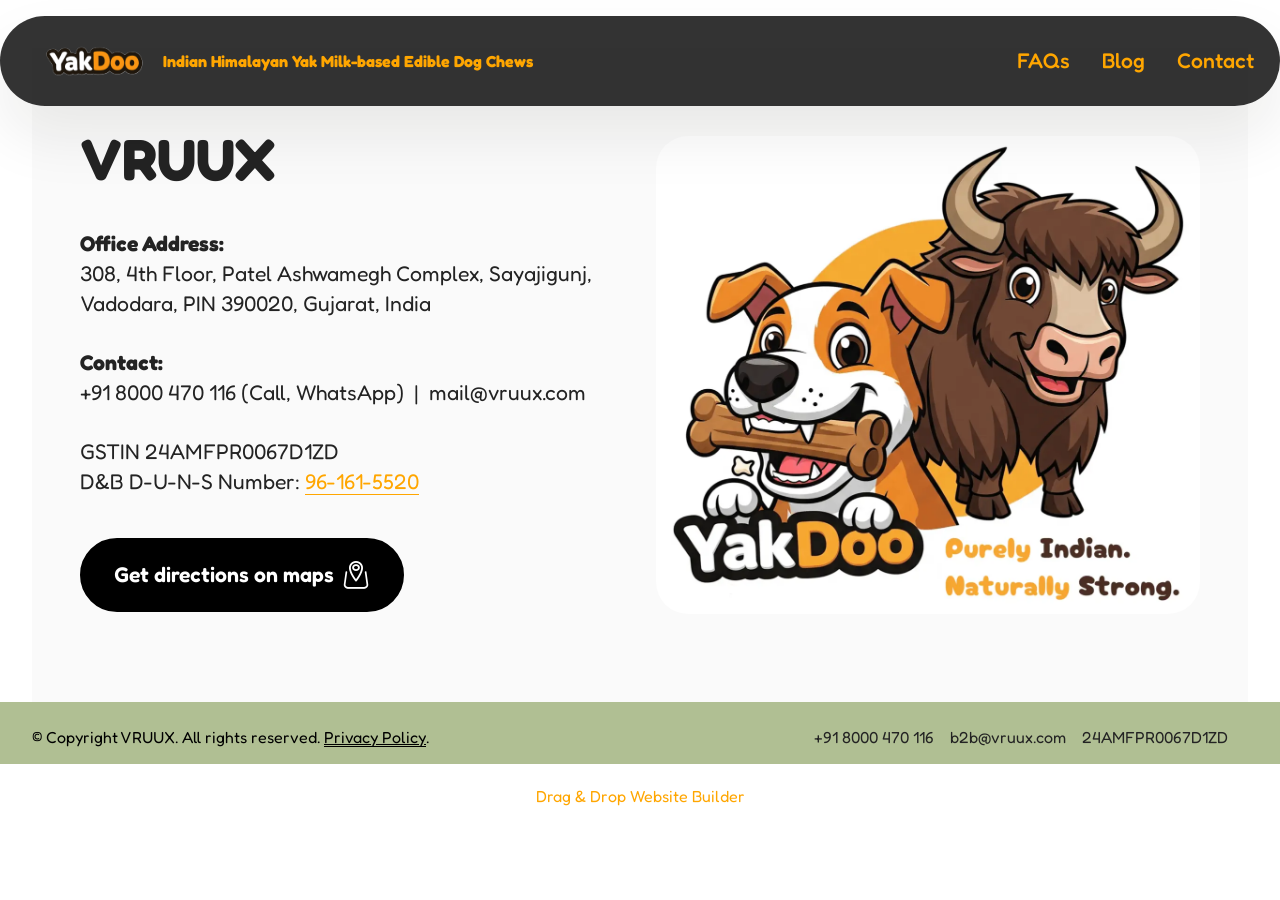
==== contact.html @ 53b38f17 "first run" ====
<!DOCTYPE html>
<html  >
<head>
  <!-- Site made with Mobirise Website Builder v6.2.0, https://mobirise.com -->
  <meta charset="UTF-8">
  <meta http-equiv="X-UA-Compatible" content="IE=edge">
  <meta name="generator" content="Mobirise v6.2.0, mobirise.com">
  <meta name="viewport" content="width=device-width, initial-scale=1, minimum-scale=1">
  <link rel="shortcut icon" href="assets/images/favicon.ico" type="image/x-icon">
  <meta name="description" content="YakDoo - Indian Himalayan Yak Milk Edible Dog Chew. You can reach us here.">
  
  
  <title>Contact</title>
  <link rel="stylesheet" href="assets/web/assets/mobirise-icons2/mobirise2.css">
  <link rel="stylesheet" href="assets/web/assets/mobirise-icons-bold/mobirise-icons-bold.css">
  <link rel="stylesheet" href="assets/bootstrap/css/bootstrap.min.css">
  <link rel="stylesheet" href="assets/animatecss/animate.css">
  <link rel="stylesheet" href="assets/dropdown/css/style.css">
  <link rel="stylesheet" href="assets/socicon/css/styles.css">
  <link rel="stylesheet" href="assets/theme/css/style.css">
  <link rel="preload" href="https://fonts.googleapis.com/css?family=Fredoka:300,400,500,600,700&display=swap" as="style" onload="this.onload=null;this.rel='stylesheet'">
  <noscript><link rel="stylesheet" href="https://fonts.googleapis.com/css?family=Fredoka:300,400,500,600,700&display=swap"></noscript>
  <link rel="preload" as="style" href="assets/mobirise/css/mbr-additional.css?v=1XRaK1"><link rel="stylesheet" href="assets/mobirise/css/mbr-additional.css?v=1XRaK1" type="text/css">

  
  
  
</head>
<body>

<!-- Analytics -->
<!-- Google tag (gtag.js) -->
<script async src="https://www.googletagmanager.com/gtag/js?id=G-D92G25M5GQ"></script>
<script>
  window.dataLayer = window.dataLayer || [];
  function gtag(){dataLayer.push(arguments);}
  gtag('js', new Date());

  gtag('config', 'G-D92G25M5GQ');
</script>
<!-- /Analytics -->


  
  <section data-bs-version="5.1" class="menu menu1 cid-tJGsCG1vVL" once="menu" id="menu01-1">
	

	<nav class="navbar navbar-dropdown navbar-fixed-top navbar-expand-lg">
		<div class="container">
			<div class="navbar-brand">
				<span class="navbar-logo">
					<a href="index.html">
						<img src="assets/images/yakdoo-logo-128x39.png" alt="YakDoo - Indian Himalayan Yak Milk Edible Dog Chew" style="height: 2rem;">
					</a>
				</span>
				<span class="navbar-caption-wrap"><a class="navbar-caption text-primary display-7" href="index.html">Indian Himalayan Yak Milk-based Edible Dog Chews</a></span>
			</div>
			<button class="navbar-toggler" type="button" data-toggle="collapse" data-bs-toggle="collapse" data-target="#navbarSupportedContent" data-bs-target="#navbarSupportedContent" aria-controls="navbarNavAltMarkup" aria-expanded="false" aria-label="Toggle navigation">
				<div class="hamburger">
					<span></span>
					<span></span>
					<span></span>
					<span></span>
				</div>
			</button>
			<div class="collapse navbar-collapse" id="navbarSupportedContent">
				<ul class="navbar-nav nav-dropdown nav-right" data-app-modern-menu="true"><li class="nav-item">
						<a class="nav-link link text-primary display-4" href="faqs.html" aria-expanded="false">FAQs</a>
					</li><li class="nav-item"><a class="nav-link link text-primary display-4" href="blog.html">Blog</a></li>
					<li class="nav-item">
						<a class="nav-link link text-primary display-4" href="contact.html">Contact</a>
					</li></ul>
				
				
			</div>
		</div>
	</nav>
</section>

<section data-bs-version="5.1" class="features16 cid-uQ0hEfsMM6" id="features16-f">

    

    
    
    <div class="container">
        <div class="content-wrapper">
            <div class="row align-items-center">
                <div class="col-12 col-lg">
                    <div class="text-wrapper">
                        <h6 class="card-title mbr-fonts-style display-1">
                            <strong>VRUUX</strong></h6>
                        <p class="mbr-text mbr-fonts-style mb-4 display-4"><br><strong>Office Address:<br></strong>308, 4th Floor, Patel Ashwamegh Complex, Sayajigunj, Vadodara, PIN 390020, Gujarat, India<br><br><strong>Contact:
<br></strong>+91 8000 470 116 (Call, WhatsApp)&nbsp; |&nbsp;&nbsp;mail@vruux.com
<br>
<br>GSTIN 24AMFPR0067D1ZD
<br>D&amp;B D-U-N-S Number: <a href="https://www.dnb.com/business-directory/company-profiles.vruux.708be72aa26df80889fc7a4b5e134d3c.html" class="text-primary" target="_blank">96-161-5520</a><br></p>
                        <div class="mbr-section-btn mt-3"><a class="btn btn-success display-4" href="https://maps.app.goo.gl/RHyW1dcGoxNag8857" target="_blank"><span class="mbrib-map-pin mbr-iconfont mbr-iconfont-btn"></span>Get directions on maps</a></div>
                    </div>
                </div>
                <div class="col-12 col-lg-6">
                    <div class="image-wrapper">
                        <img src="assets/images/yakdoo-logo-v1120-20copy-1160x1019.webp" alt="YakDoo">
                    </div>
                </div>
            </div>
        </div>
    </div>
</section>

<section data-bs-version="5.1" class="footer2 cid-uQ0c74AdxX" once="footers" id="footer02-d">
    

    
    

    <div class="container">
        <div class="row">
            <div class="col-12 col-lg-6 center mt-2 mb-3">
                <p class="mbr-fonts-style copyright mb-0 display-7">© Copyright VRUUX. All rights reserved. <a href="privacypolicy.html" class="text-success"><u>Privacy Policy</u></a>.<br></p>
            </div>
            <div class="col-12 col-lg-6 center">
                <div class="row-links mt-2 mb-3">
                    <ul class="row-links-soc">
                        
                        
                        
                        
                    <li class="row-links-soc-item mbr-fonts-style display-7"><p>+91 8000 470 116&nbsp; &nbsp; b2b@vruux.com&nbsp; &nbsp; 24AMFPR0067D1ZD&nbsp;</p></li></ul>
                </div>
            </div>
        </div>
    </div>
</section><section class="display-7" style="padding: 0;align-items: center;justify-content: center;flex-wrap: wrap;    align-content: center;display: flex;position: relative;height: 4rem;"><a href="https://mobiri.se/4076227" style="flex: 1 1;height: 4rem;position: absolute;width: 100%;z-index: 1;"><img alt="" style="height: 4rem;" src="[data-uri]"></a><p style="margin: 0;text-align: center;" class="display-7">&#8204;</p><a style="z-index:1" href="https://mobirise.com/drag-drop-website-builder.html">Drag & Drop Website Builder</a></section><script src="assets/bootstrap/js/bootstrap.bundle.min.js"></script>  <script src="assets/smoothscroll/smooth-scroll.js"></script>  <script src="assets/ytplayer/index.js"></script>  <script src="assets/dropdown/js/navbar-dropdown.js"></script>  <script src="assets/theme/js/script.js"></script>  
  
  
 <div id="scrollToTop" class="scrollToTop mbr-arrow-up"><a style="text-align: center;"><i class="mbr-arrow-up-icon mbr-arrow-up-icon-cm cm-icon cm-icon-smallarrow-up"></i></a></div>
    <input name="animation" type="hidden">
  </body>
</html>
---- assets/web/assets/mobirise-icons2/mobirise2.css ----
@font-face {
  font-family: 'Moririse2';
  font-display: swap;
  src:  url('mobirise2.eot?f2bix4');
  src:  url('mobirise2.eot?f2bix4#iefix') format('embedded-opentype'),
    url('mobirise2.woff2?f2bix4') format('woff2'),
    url('mobirise2.woff?f2bix4') format('woff'),
    url('mobirise2.ttf?f2bix4') format('truetype'),
    url('mobirise2.svg?f2bix4#mobirise2') format('svg');
  font-weight: normal;
  font-style: normal;
}

[class^="mobi-"], [class*=" mobi-"] {
  /* use !important to prevent issues with browser extensions that change fonts */
  font-family: 'Moririse2' !important;
  speak: none;
  font-style: normal;
  font-weight: normal;
  font-variant: normal;
  text-transform: none;
  line-height: 1;

  /* Better Font Rendering =========== */
  -webkit-font-smoothing: antialiased;
  -moz-osx-font-smoothing: grayscale;
}

.mobi-mbri-add-submenu:before {
  content: "\e900";
}
.mobi-mbri-alert:before {
  content: "\e901";
}
.mobi-mbri-align-center:before {
  content: "\e902";
}
.mobi-mbri-align-justify:before {
  content: "\e903";
}
.mobi-mbri-align-left:before {
  content: "\e904";
}
.mobi-mbri-align-right:before {
  content: "\e905";
}
.mobi-mbri-android:before {
  content: "\e906";
}
.mobi-mbri-apple:before {
  content: "\e907";
}
.mobi-mbri-arrow-down:before {
  content: "\e908";
}
.mobi-mbri-arrow-next:before {
  content: "\e909";
}
.mobi-mbri-arrow-prev:before {
  content: "\e90a";
}
.mobi-mbri-arrow-up:before {
  content: "\e90b";
}
.mobi-mbri-bold:before {
  content: "\e90c";
}
.mobi-mbri-bookmark:before {
  content: "\e90d";
}
.mobi-mbri-bootstrap:before {
  content: "\e90e";
}
.mobi-mbri-briefcase:before {
  content: "\e90f";
}
.mobi-mbri-browse:before {
  content: "\e910";
}
.mobi-mbri-bulleted-list:before {
  content: "\e911";
}
.mobi-mbri-calendar:before {
  content: "\e912";
}
.mobi-mbri-camera:before {
  content: "\e913";
}
.mobi-mbri-cart-add:before {
  content: "\e914";
}
.mobi-mbri-cart-full:before {
  content: "\e915";
}
.mobi-mbri-cash:before {
  content: "\e916";
}
.mobi-mbri-change-style:before {
  content: "\e917";
}
.mobi-mbri-chat:before {
  content: "\e918";
}
.mobi-mbri-clock:before {
  content: "\e919";
}
.mobi-mbri-close:before {
  content: "\e91a";
}
.mobi-mbri-cloud:before {
  content: "\e91b";
}
.mobi-mbri-code:before {
  content: "\e91c";
}
.mobi-mbri-contact-form:before {
  content: "\e91d";
}
.mobi-mbri-credit-card:before {
  content: "\e91e";
}
.mobi-mbri-cursor-click:before {
  content: "\e91f";
}
.mobi-mbri-cust-feedback:before {
  content: "\e920";
}
.mobi-mbri-database:before {
  content: "\e921";
}
.mobi-mbri-delivery:before {
  content: "\e922";
}
.mobi-mbri-desktop:before {
  content: "\e923";
}
.mobi-mbri-devices:before {
  content: "\e924";
}
.mobi-mbri-down:before {
  content: "\e925";
}
.mobi-mbri-download-2:before {
  content: "\e926";
}
.mobi-mbri-download:before {
  content: "\e927";
}
.mobi-mbri-drag-n-drop-2:before {
  content: "\e928";
}
.mobi-mbri-drag-n-drop:before {
  content: "\e929";
}
.mobi-mbri-edit-2:before {
  content: "\e92a";
}
.mobi-mbri-edit:before {
  content: "\e92b";
}
.mobi-mbri-error:before {
  content: "\e92c";
}
.mobi-mbri-extension:before {
  content: "\e92d";
}
.mobi-mbri-features:before {
  content: "\e92e";
}
.mobi-mbri-file:before {
  content: "\e92f";
}
.mobi-mbri-flag:before {
  content: "\e930";
}
.mobi-mbri-folder:before {
  content: "\e931";
}
.mobi-mbri-gift:before {
  content: "\e932";
}
.mobi-mbri-github:before {
  content: "\e933";
}
.mobi-mbri-globe-2:before {
  content: "\e934";
}
.mobi-mbri-globe:before {
  content: "\e935";
}
.mobi-mbri-growing-chart:before {
  content: "\e936";
}
.mobi-mbri-hearth:before {
  content: "\e937";
}
.mobi-mbri-help:before {
  content: "\e938";
}
.mobi-mbri-home:before {
  content: "\e939";
}
.mobi-mbri-hot-cup:before {
  content: "\e93a";
}
.mobi-mbri-idea:before {
  content: "\e93b";
}
.mobi-mbri-image-gallery:before {
  content: "\e93c";
}
.mobi-mbri-image-slider:before {
  content: "\e93d";
}
.mobi-mbri-info:before {
  content: "\e93e";
}
.mobi-mbri-italic:before {
  content: "\e93f";
}
.mobi-mbri-key:before {
  content: "\e940";
}
.mobi-mbri-laptop:before {
  content: "\e941";
}
.mobi-mbri-layers:before {
  content: "\e942";
}
.mobi-mbri-left-right:before {
  content: "\e943";
}
.mobi-mbri-left:before {
  content: "\e944";
}
.mobi-mbri-letter:before {
  content: "\e945";
}
.mobi-mbri-like:before {
  content: "\e946";
}
.mobi-mbri-link:before {
  content: "\e947";
}
.mobi-mbri-lock:before {
  content: "\e948";
}
.mobi-mbri-login:before {
  content: "\e949";
}
.mobi-mbri-logout:before {
  content: "\e94a";
}
.mobi-mbri-magic-stick:before {
  content: "\e94b";
}
.mobi-mbri-map-pin:before {
  content: "\e94c";
}
.mobi-mbri-menu:before {
  content: "\e94d";
}
.mobi-mbri-mobile-2:before {
  content: "\e94e";
}
.mobi-mbri-mobile-horizontal:before {
  content: "\e94f";
}
.mobi-mbri-mobile:before {
  content: "\e950";
}
.mobi-mbri-mobirise:before {
  content: "\e951";
}
.mobi-mbri-more-horizontal:before {
  content: "\e952";
}
.mobi-mbri-more-vertical:before {
  content: "\e953";
}
.mobi-mbri-music:before {
  content: "\e954";
}
.mobi-mbri-new-file:before {
  content: "\e955";
}
.mobi-mbri-numbered-list:before {
  content: "\e956";
}
.mobi-mbri-opened-folder:before {
  content: "\e957";
}
.mobi-mbri-pages:before {
  content: "\e958";
}
.mobi-mbri-paper-plane:before {
  content: "\e959";
}
.mobi-mbri-paperclip:before {
  content: "\e95a";
}
.mobi-mbri-phone:before {
  content: "\e95b";
}
.mobi-mbri-photo:before {
  content: "\e95c";
}
.mobi-mbri-photos:before {
  content: "\e95d";
}
.mobi-mbri-pin:before {
  content: "\e95e";
}
.mobi-mbri-play:before {
  content: "\e95f";
}
.mobi-mbri-plus:before {
  content: "\e960";
}
.mobi-mbri-preview:before {
  content: "\e961";
}
.mobi-mbri-print:before {
  content: "\e962";
}
.mobi-mbri-protect:before {
  content: "\e963";
}
.mobi-mbri-question:before {
  content: "\e964";
}
.mobi-mbri-quote-left:before {
  content: "\e965";
}
.mobi-mbri-quote-right:before {
  content: "\e966";
}
.mobi-mbri-redo:before {
  content: "\e967";
}
.mobi-mbri-refresh:before {
  content: "\e968";
}
.mobi-mbri-responsive-2:before {
  content: "\e969";
}
.mobi-mbri-responsive:before {
  content: "\e96a";
}
.mobi-mbri-right:before {
  content: "\e96b";
}
.mobi-mbri-rocket:before {
  content: "\e96c";
}
.mobi-mbri-sad-face:before {
  content: "\e96d";
}
.mobi-mbri-sale:before {
  content: "\e96e";
}
.mobi-mbri-save:before {
  content: "\e96f";
}
.mobi-mbri-search:before {
  content: "\e970";
}
.mobi-mbri-setting-2:before {
  content: "\e971";
}
.mobi-mbri-setting-3:before {
  content: "\e972";
}
.mobi-mbri-setting:before {
  content: "\e973";
}
.mobi-mbri-share:before {
  content: "\e974";
}
.mobi-mbri-shopping-bag:before {
  content: "\e975";
}
.mobi-mbri-shopping-basket:before {
  content: "\e976";
}
.mobi-mbri-shopping-cart:before {
  content: "\e977";
}
.mobi-mbri-sites:before {
  content: "\e978";
}
.mobi-mbri-smile-face:before {
  content: "\e979";
}
.mobi-mbri-speed:before {
  content: "\e97a";
}
.mobi-mbri-star:before {
  content: "\e97b";
}
.mobi-mbri-success:before {
  content: "\e97c";
}
.mobi-mbri-sun:before {
  content: "\e97d";
}
.mobi-mbri-sun2:before {
  content: "\e97e";
}
.mobi-mbri-tablet-vertical:before {
  content: "\e97f";
}
.mobi-mbri-tablet:before {
  content: "\e980";
}
.mobi-mbri-target:before {
  content: "\e981";
}
.mobi-mbri-timer:before {
  content: "\e982";
}
.mobi-mbri-to-ftp:before {
  content: "\e983";
}
.mobi-mbri-to-local-drive:before {
  content: "\e984";
}
.mobi-mbri-touch-swipe:before {
  content: "\e985";
}
.mobi-mbri-touch:before {
  content: "\e986";
}
.mobi-mbri-trash:before {
  content: "\e987";
}
.mobi-mbri-underline:before {
  content: "\e988";
}
.mobi-mbri-undo:before {
  content: "\e989";
}
.mobi-mbri-unlink:before {
  content: "\e98a";
}
.mobi-mbri-unlock:before {
  content: "\e98b";
}
.mobi-mbri-up-down:before {
  content: "\e98c";
}
.mobi-mbri-up:before {
  content: "\e98d";
}
.mobi-mbri-update:before {
  content: "\e98e";
}
.mobi-mbri-upload-2:before {
  content: "\e98f";
}
.mobi-mbri-upload:before {
  content: "\e990";
}
.mobi-mbri-user-2:before {
  content: "\e991";
}
.mobi-mbri-user:before {
  content: "\e992";
}
.mobi-mbri-users:before {
  content: "\e993";
}
.mobi-mbri-video-play:before {
  content: "\e994";
}
.mobi-mbri-video:before {
  content: "\e995";
}
.mobi-mbri-watch:before {
  content: "\e996";
}
.mobi-mbri-website-theme-2:before {
  content: "\e997";
}
.mobi-mbri-website-theme:before {
  content: "\e998";
}
.mobi-mbri-wifi:before {
  content: "\e999";
}
.mobi-mbri-windows:before {
  content: "\e99a";
}
.mobi-mbri-zoom-in:before {
  content: "\e99b";
}
.mobi-mbri-zoom-out:before {
  content: "\e99c";
}
---- assets/web/assets/mobirise-icons-bold/mobirise-icons-bold.css ----
@font-face {
  font-family: 'mobirise-icons-bold';
  font-display: swap;
  src:  url('mobirise-icons-bold.eot?m1l4yr');
  src:  url('mobirise-icons-bold.eot?m1l4yr#iefix') format('embedded-opentype'),
    url('mobirise-icons-bold.woff2?m1l4yr') format('woff2'),
    url('mobirise-icons-bold.woff?m1l4yr') format('woff'),
    url('mobirise-icons-bold.ttf?m1l4yr') format('truetype'),
    url('mobirise-icons-bold.svg?m1l4yr#mobirise-icons-bold') format('svg');
  font-weight: normal;
  font-style: normal;
}

[class^="mbrib-"], [class*="mbrib-"] {
  /* use !important to prevent issues with browser extensions that change fonts */
  font-family: 'mobirise-icons-bold' !important;
  speak: none;
  font-style: normal;
  font-weight: normal;
  font-variant: normal;
  text-transform: none;
  line-height: 1;

  /* Better Font Rendering =========== */
  -webkit-font-smoothing: antialiased;
  -moz-osx-font-smoothing: grayscale;
}

.mbrib-add-submenu:before {
  content: "\e900";
}
.mbrib-alert:before {
  content: "\e901";
}
.mbrib-align-center:before {
  content: "\e902";
}
.mbrib-align-justify:before {
  content: "\e903";
}
.mbrib-align-left:before {
  content: "\e904";
}
.mbrib-align-right:before {
  content: "\e905";
}
.mbrib-android:before {
  content: "\e906";
}
.mbrib-apple:before {
  content: "\e907";
}
.mbrib-arrow-down:before {
  content: "\e908";
}
.mbrib-arrow-next:before {
  content: "\e909";
}
.mbrib-arrow-prev:before {
  content: "\e90a";
}
.mbrib-arrow-up:before {
  content: "\e90b";
}
.mbrib-bold:before {
  content: "\e90c";
}
.mbrib-bookmark:before {
  content: "\e90d";
}
.mbrib-bootstrap:before {
  content: "\e90e";
}
.mbrib-briefcase:before {
  content: "\e90f";
}
.mbrib-browse:before {
  content: "\e910";
}
.mbrib-bulleted-list:before {
  content: "\e911";
}
.mbrib-calendar:before {
  content: "\e912";
}
.mbrib-camera:before {
  content: "\e913";
}
.mbrib-cart-add:before {
  content: "\e914";
}
.mbrib-cart-full:before {
  content: "\e915";
}
.mbrib-cash:before {
  content: "\e916";
}
.mbrib-change-style:before {
  content: "\e917";
}
.mbrib-chat:before {
  content: "\e918";
}
.mbrib-clock:before {
  content: "\e919";
}
.mbrib-close:before {
  content: "\e91a";
}
.mbrib-cloud:before {
  content: "\e91b";
}
.mbrib-code:before {
  content: "\e91c";
}
.mbrib-contact-form:before {
  content: "\e91d";
}
.mbrib-credit-card:before {
  content: "\e91e";
}
.mbrib-cursor-click:before {
  content: "\e91f";
}
.mbrib-cust-feedback:before {
  content: "\e920";
}
.mbrib-database:before {
  content: "\e921";
}
.mbrib-delivery:before {
  content: "\e922";
}
.mbrib-desktop:before {
  content: "\e923";
}
.mbrib-devices:before {
  content: "\e924";
}
.mbrib-down:before {
  content: "\e925";
}
.mbrib-download:before {
  content: "\e926";
}
.mbrib-drag-n-drop:before {
  content: "\e927";
}
.mbrib-drag-n-drop2:before {
  content: "\e928";
}
.mbrib-edit:before {
  content: "\e929";
}
.mbrib-edit2:before {
  content: "\e92a";
}
.mbrib-error:before {
  content: "\e92b";
}
.mbrib-extension:before {
  content: "\e92c";
}
.mbrib-features:before {
  content: "\e92d";
}
.mbrib-file:before {
  content: "\e92e";
}
.mbrib-flag:before {
  content: "\e92f";
}
.mbrib-folder:before {
  content: "\e930";
}
.mbrib-gift:before {
  content: "\e931";
}
.mbrib-github:before {
  content: "\e932";
}
.mbrib-globe-2:before {
  content: "\e933";
}
.mbrib-globe:before {
  content: "\e934";
}
.mbrib-growing-chart:before {
  content: "\e935";
}
.mbrib-hearth:before {
  content: "\e936";
}
.mbrib-help:before {
  content: "\e937";
}
.mbrib-home:before {
  content: "\e938";
}
.mbrib-hot-cup:before {
  content: "\e939";
}
.mbrib-idea:before {
  content: "\e93a";
}
.mbrib-image-gallery:before {
  content: "\e93b";
}
.mbrib-image-slider:before {
  content: "\e93c";
}
.mbrib-info:before {
  content: "\e93d";
}
.mbrib-italic:before {
  content: "\e93e";
}
.mbrib-key:before {
  content: "\e93f";
}
.mbrib-laptop:before {
  content: "\e940";
}
.mbrib-layers:before {
  content: "\e941";
}
.mbrib-left-right:before {
  content: "\e942";
}
.mbrib-left:before {
  content: "\e943";
}
.mbrib-letter:before {
  content: "\e944";
}
.mbrib-like:before {
  content: "\e945";
}
.mbrib-link:before {
  content: "\e946";
}
.mbrib-lock:before {
  content: "\e947";
}
.mbrib-login:before {
  content: "\e948";
}
.mbrib-logout:before {
  content: "\e949";
}
.mbrib-magic-stick:before {
  content: "\e94a";
}
.mbrib-map-pin:before {
  content: "\e94b";
}
.mbrib-menu:before {
  content: "\e94c";
}
.mbrib-mobile:before {
  content: "\e94d";
}
.mbrib-mobile2:before {
  content: "\e94e";
}
.mbrib-mobirise:before {
  content: "\e94f";
}
.mbrib-more-horizontal:before {
  content: "\e950";
}
.mbrib-more-vertical:before {
  content: "\e951";
}
.mbrib-music:before {
  content: "\e952";
}
.mbrib-new-file:before {
  content: "\e953";
}
.mbrib-numbered-list:before {
  content: "\e954";
}
.mbrib-opened-folder:before {
  content: "\e955";
}
.mbrib-pages:before {
  content: "\e956";
}
.mbrib-paper-plane:before {
  content: "\e957";
}
.mbrib-paperclip:before {
  content: "\e958";
}
.mbrib-photo:before {
  content: "\e959";
}
.mbrib-photos:before {
  content: "\e95a";
}
.mbrib-pin:before {
  content: "\e95b";
}
.mbrib-play:before {
  content: "\e95c";
}
.mbrib-plus:before {
  content: "\e95d";
}
.mbrib-preview:before {
  content: "\e95e";
}
.mbrib-print:before {
  content: "\e95f";
}
.mbrib-protect:before {
  content: "\e960";
}
.mbrib-question:before {
  content: "\e961";
}
.mbrib-quote-left:before {
  content: "\e962";
}
.mbrib-quote-right:before {
  content: "\e963";
}
.mbrib-redo:before {
  content: "\e964";
}
.mbrib-refresh:before {
  content: "\e965";
}
.mbrib-responsive:before {
  content: "\e966";
}
.mbrib-right:before {
  content: "\e967";
}
.mbrib-rocket:before {
  content: "\e968";
}
.mbrib-sad-face:before {
  content: "\e969";
}
.mbrib-sale:before {
  content: "\e96a";
}
.mbrib-save:before {
  content: "\e96b";
}
.mbrib-search:before {
  content: "\e96c";
}
.mbrib-setting:before {
  content: "\e96d";
}
.mbrib-setting2:before {
  content: "\e96e";
}
.mbrib-setting3:before {
  content: "\e96f";
}
.mbrib-share:before {
  content: "\e970";
}
.mbrib-shopping-bag:before {
  content: "\e971";
}
.mbrib-shopping-basket:before {
  content: "\e972";
}
.mbrib-shopping-cart:before {
  content: "\e973";
}
.mbrib-sites:before {
  content: "\e974";
}
.mbrib-smile-face:before {
  content: "\e975";
}
.mbrib-speed:before {
  content: "\e976";
}
.mbrib-star:before {
  content: "\e977";
}
.mbrib-success:before {
  content: "\e978";
}
.mbrib-sun:before {
  content: "\e979";
}
.mbrib-sun2:before {
  content: "\e97a";
}
.mbrib-tablet-vertical:before {
  content: "\e97b";
}
.mbrib-tablet:before {
  content: "\e97c";
}
.mbrib-target:before {
  content: "\e97d";
}
.mbrib-timer:before {
  content: "\e97e";
}
.mbrib-to-ftp:before {
  content: "\e97f";
}
.mbrib-to-local-drive:before {
  content: "\e980";
}
.mbrib-touch-swipe:before {
  content: "\e981";
}
.mbrib-touch:before {
  content: "\e982";
}
.mbrib-trash:before {
  content: "\e983";
}
.mbrib-underline:before {
  content: "\e984";
}
.mbrib-undo:before {
  content: "\e985";
}
.mbrib-unlink:before {
  content: "\e986";
}
.mbrib-unlock:before {
  content: "\e987";
}
.mbrib-up-down:before {
  content: "\e988";
}
.mbrib-up:before {
  content: "\e989";
}
.mbrib-update:before {
  content: "\e98a";
}
.mbrib-upload:before {
  content: "\e98b";
}
.mbrib-user:before {
  content: "\e98c";
}
.mbrib-user2:before {
  content: "\e98d";
}
.mbrib-users:before {
  content: "\e98e";
}
.mbrib-video-play:before {
  content: "\e98f";
}
.mbrib-video:before {
  content: "\e990";
}
.mbrib-watch:before {
  content: "\e991";
}
.mbrib-website-theme:before {
  content: "\e992";
}
.mbrib-wifi:before {
  content: "\e993";
}
.mbrib-windows:before {
  content: "\e994";
}
.mbrib-zoom-out:before {
  content: "\e995";
}
---- assets/dropdown/css/style.css ----
.navbar-dropdown {
  left: 0;
  padding: 0;
  position: absolute;
  right: 0;
  top: 0;
  transition: all 0.45s ease;
  z-index: 1030;
  background: #282828; }
  .navbar-dropdown .navbar-logo {
    margin-right: 0.8rem;
    transition: margin 0.3s ease-in-out;
    vertical-align: middle; }
    .navbar-dropdown .navbar-logo img {
      height: 3.125rem;
      transition: all 0.3s ease-in-out; }
    .navbar-dropdown .navbar-logo.mbr-iconfont {
      font-size: 3.125rem;
      line-height: 3.125rem; }
  .navbar-dropdown .navbar-caption {
    font-weight: 700;
    white-space: normal;
    vertical-align: -4px;
    line-height: 3.125rem !important; }
    .navbar-dropdown .navbar-caption, .navbar-dropdown .navbar-caption:hover {
      color: inherit;
      text-decoration: none; }
  .navbar-dropdown .mbr-iconfont + .navbar-caption {
    vertical-align: -1px; }
  .navbar-dropdown.navbar-fixed-top {
    position: fixed; }
  .navbar-dropdown .navbar-brand span {
    vertical-align: -4px; }
  .navbar-dropdown.bg-color.transparent {
    background: none; }
  .navbar-dropdown.navbar-short .navbar-brand {
    padding: 0.625rem 0; }
    .navbar-dropdown.navbar-short .navbar-brand span {
      vertical-align: -1px; }
  .navbar-dropdown.navbar-short .navbar-caption {
    line-height: 2.375rem !important;
    vertical-align: -2px; }
  .navbar-dropdown.navbar-short .navbar-logo {
    margin-right: 0.5rem; }
    .navbar-dropdown.navbar-short .navbar-logo img {
      height: 2.375rem; }
    .navbar-dropdown.navbar-short .navbar-logo.mbr-iconfont {
      font-size: 2.375rem;
      line-height: 2.375rem; }
  .navbar-dropdown.navbar-short .mbr-table-cell {
    height: 3.625rem; }
  .navbar-dropdown .navbar-close {
    left: 0.6875rem;
    position: fixed;
    top: 0.75rem;
    z-index: 1000; }
  .navbar-dropdown .hamburger-icon {
    content: "";
    display: inline-block;
    vertical-align: middle;
    width: 16px;
    -webkit-box-shadow: 0 -6px 0 1px #282828,0 0 0 1px #282828,0 6px 0 1px #282828;
    -moz-box-shadow: 0 -6px 0 1px #282828,0 0 0 1px #282828,0 6px 0 1px #282828;
    box-shadow: 0 -6px 0 1px #282828,0 0 0 1px #282828,0 6px 0 1px #282828; }

.dropdown-menu .dropdown-toggle[data-toggle="dropdown-submenu"]::after {
  border-bottom: 0.35em solid transparent;
  border-left: 0.35em solid;
  border-right: 0;
  border-top: 0.35em solid transparent;
  margin-left: 0.3rem; }

.dropdown-menu .dropdown-item:focus {
  outline: 0; }

.nav-dropdown {
  font-size: 0.75rem;
  font-weight: 500;
  height: auto !important; }
  .nav-dropdown .nav-btn {
    padding-left: 1rem; }
  .nav-dropdown .link {
    margin: .667em 1.667em;
    font-weight: 500;
    padding: 0;
    transition: color .2s ease-in-out; }
    .nav-dropdown .link.dropdown-toggle {
      margin-right: 2.583em; }
      .nav-dropdown .link.dropdown-toggle::after {
        margin-left: .25rem;
        border-top: 0.35em solid;
        border-right: 0.35em solid transparent;
        border-left: 0.35em solid transparent;
        border-bottom: 0; }
      .nav-dropdown .link.dropdown-toggle[aria-expanded="true"] {
        margin: 0;
        padding: 0.667em 3.263em  0.667em 1.667em; }
  .nav-dropdown .link::after,
  .nav-dropdown .dropdown-item::after {
    color: inherit; }
  .nav-dropdown .btn {
    font-size: 0.75rem;
    font-weight: 700;
    letter-spacing: 0;
    margin-bottom: 0;
    padding-left: 1.25rem;
    padding-right: 1.25rem; }
  .nav-dropdown .dropdown-menu {
    border-radius: 0;
    border: 0;
    left: 0;
    margin: 0;
    padding-bottom: 1.25rem;
    padding-top: 1.25rem;
    position: relative; }
  .nav-dropdown .dropdown-submenu {
    margin-left: 0.125rem;
    top: 0; }
  .nav-dropdown .dropdown-item {
    font-weight: 500;
    line-height: 2;
    padding: 0.3846em 4.615em 0.3846em 1.5385em;
    position: relative;
    transition: color .2s ease-in-out, background-color .2s ease-in-out; }
    .nav-dropdown .dropdown-item::after {
      margin-top: -0.3077em;
      position: absolute;
      right: 1.1538em;
      top: 50%; }
    .nav-dropdown .dropdown-item:focus, .nav-dropdown .dropdown-item:hover {
      background: none; }

@media (max-width: 767px) {
  .nav-dropdown.navbar-toggleable-sm {
    bottom: 0;
    display: none;
    left: 0;
    overflow-x: hidden;
    position: fixed;
    top: 0;
    transform: translateX(-100%);
    -ms-transform: translateX(-100%);
    -webkit-transform: translateX(-100%);
    width: 18.75rem;
    z-index: 999; } }
.nav-dropdown.navbar-toggleable-xl {
  bottom: 0;
  display: none;
  left: 0;
  overflow-x: hidden;
  position: fixed;
  top: 0;
  transform: translateX(-100%);
  -ms-transform: translateX(-100%);
  -webkit-transform: translateX(-100%);
  width: 18.75rem;
  z-index: 999; }

.nav-dropdown-sm {
  display: block !important;
  overflow-x: hidden;
  overflow: auto;
  padding-top: 3.875rem; }
  .nav-dropdown-sm::after {
    content: "";
    display: block;
    height: 3rem;
    width: 100%; }
  .nav-dropdown-sm.collapse.in ~ .navbar-close {
    display: block !important; }
  .nav-dropdown-sm.collapsing, .nav-dropdown-sm.collapse.in {
    transform: translateX(0);
    -ms-transform: translateX(0);
    -webkit-transform: translateX(0);
    transition: all 0.25s ease-out;
    -webkit-transition: all 0.25s ease-out;
    background: #282828; }
  .nav-dropdown-sm.collapsing[aria-expanded="false"] {
    transform: translateX(-100%);
    -ms-transform: translateX(-100%);
    -webkit-transform: translateX(-100%); }
  .nav-dropdown-sm .nav-item {
    display: block;
    margin-left: 0 !important;
    padding-left: 0; }
  .nav-dropdown-sm .link,
  .nav-dropdown-sm .dropdown-item {
    border-top: 1px dotted rgba(255, 255, 255, 0.1);
    font-size: 0.8125rem;
    line-height: 1.6;
    margin: 0 !important;
    padding: 0.875rem 2.4rem 0.875rem 1.5625rem !important;
    position: relative;
    white-space: normal; }
    .nav-dropdown-sm .link:focus, .nav-dropdown-sm .link:hover,
    .nav-dropdown-sm .dropdown-item:focus,
    .nav-dropdown-sm .dropdown-item:hover {
      background: rgba(0, 0, 0, 0.2) !important;
      color: #c0a375; }
  .nav-dropdown-sm .nav-btn {
    position: relative;
    padding: 1.5625rem 1.5625rem 0 1.5625rem; }
    .nav-dropdown-sm .nav-btn::before {
      border-top: 1px dotted rgba(255, 255, 255, 0.1);
      content: "";
      left: 0;
      position: absolute;
      top: 0;
      width: 100%; }
    .nav-dropdown-sm .nav-btn + .nav-btn {
      padding-top: 0.625rem; }
      .nav-dropdown-sm .nav-btn + .nav-btn::before {
        display: none; }
  .nav-dropdown-sm .btn {
    padding: 0.625rem 0; }
  .nav-dropdown-sm .dropdown-toggle[data-toggle="dropdown-submenu"]::after {
    margin-left: .25rem;
    border-top: 0.35em solid;
    border-right: 0.35em solid transparent;
    border-left: 0.35em solid transparent;
    border-bottom: 0; }
  .nav-dropdown-sm .dropdown-toggle[data-toggle="dropdown-submenu"][aria-expanded="true"]::after {
    border-top: 0;
    border-right: 0.35em solid transparent;
    border-left: 0.35em solid transparent;
    border-bottom: 0.35em solid; }
  .nav-dropdown-sm .dropdown-menu {
    margin: 0;
    padding: 0;
    position: relative;
    top: 0;
    left: 0;
    width: 100%;
    border: 0;
    float: none;
    border-radius: 0;
    background: none; }
  .nav-dropdown-sm .dropdown-submenu {
    left: 100%;
    margin-left: 0.125rem;
    margin-top: -1.25rem;
    top: 0; }

.navbar-toggleable-sm .nav-dropdown .dropdown-menu {
  position: absolute; }

.navbar-toggleable-sm .nav-dropdown .dropdown-submenu {
  left: 100%;
  margin-left: 0.125rem;
  margin-top: -1.25rem;
  top: 0; }

.navbar-toggleable-sm.opened .nav-dropdown .dropdown-menu {
  position: relative; }

.navbar-toggleable-sm.opened .nav-dropdown .dropdown-submenu {
  left: 0;
  margin-left: 00rem;
  margin-top: 0rem;
  top: 0; }

.is-builder .nav-dropdown.collapsing {
  transition: none !important; }
---- assets/socicon/css/styles.css ----
@charset "UTF-8";

@font-face {
  font-family: 'Socicon';
  src:  url('../fonts/socicon.eot');
  src:  url('../fonts/socicon.eot?#iefix') format('embedded-opentype'),
    url('../fonts/socicon.woff2') format('woff2'),
    url('../fonts/socicon.ttf') format('truetype'),
    url('../fonts/socicon.woff') format('woff'),
    url('../fonts/socicon.svg#socicon') format('svg');
  font-weight: normal;
  font-style: normal;
  font-display: swap;
}

[data-icon]:before {
  font-family: "socicon" !important;
  content: attr(data-icon);
  font-style: normal !important;
  font-weight: normal !important;
  font-variant: normal !important;
  text-transform: none !important;
  speak: none;
  line-height: 1;
  -webkit-font-smoothing: antialiased;
  -moz-osx-font-smoothing: grayscale;
}

[class^="socicon-"], [class*=" socicon-"] {
  /* use !important to prevent issues with browser extensions that change fonts */
  font-family: 'Socicon' !important;
  speak: none;
  font-style: normal;
  font-weight: normal;
  font-variant: normal;
  text-transform: none;
  line-height: 1;

  /* Better Font Rendering =========== */
  -webkit-font-smoothing: antialiased;
  -moz-osx-font-smoothing: grayscale;
}

.socicon-500px:before {
  content: "\e000";
}
.socicon-8tracks:before {
  content: "\e001";
}
.socicon-airbnb:before {
  content: "\e002";
}
.socicon-alliance:before {
  content: "\e003";
}
.socicon-amazon:before {
  content: "\e004";
}
.socicon-amplement:before {
  content: "\e005";
}
.socicon-android:before {
  content: "\e006";
}
.socicon-angellist:before {
  content: "\e007";
}
.socicon-apple:before {
  content: "\e008";
}
.socicon-appnet:before {
  content: "\e009";
}
.socicon-baidu:before {
  content: "\e00a";
}
.socicon-bandcamp:before {
  content: "\e00b";
}
.socicon-battlenet:before {
  content: "\e00c";
}
.socicon-mixer:before {
  content: "\e00d";
}
.socicon-bebee:before {
  content: "\e00e";
}
.socicon-bebo:before {
  content: "\e00f";
}
.socicon-behance:before {
  content: "\e010";
}
.socicon-blizzard:before {
  content: "\e011";
}
.socicon-blogger:before {
  content: "\e012";
}
.socicon-buffer:before {
  content: "\e013";
}
.socicon-chrome:before {
  content: "\e014";
}
.socicon-coderwall:before {
  content: "\e015";
}
.socicon-curse:before {
  content: "\e016";
}
.socicon-dailymotion:before {
  content: "\e017";
}
.socicon-deezer:before {
  content: "\e018";
}
.socicon-delicious:before {
  content: "\e019";
}
.socicon-deviantart:before {
  content: "\e01a";
}
.socicon-diablo:before {
  content: "\e01b";
}
.socicon-digg:before {
  content: "\e01c";
}
.socicon-discord:before {
  content: "\e01d";
}
.socicon-disqus:before {
  content: "\e01e";
}
.socicon-douban:before {
  content: "\e01f";
}
.socicon-draugiem:before {
  content: "\e020";
}
.socicon-dribbble:before {
  content: "\e021";
}
.socicon-drupal:before {
  content: "\e022";
}
.socicon-ebay:before {
  content: "\e023";
}
.socicon-ello:before {
  content: "\e024";
}
.socicon-endomodo:before {
  content: "\e025";
}
.socicon-envato:before {
  content: "\e026";
}
.socicon-etsy:before {
  content: "\e027";
}
.socicon-facebook:before {
  content: "\e028";
}
.socicon-feedburner:before {
  content: "\e029";
}
.socicon-filmweb:before {
  content: "\e02a";
}
.socicon-firefox:before {
  content: "\e02b";
}
.socicon-flattr:before {
  content: "\e02c";
}
.socicon-flickr:before {
  content: "\e02d";
}
.socicon-formulr:before {
  content: "\e02e";
}
.socicon-forrst:before {
  content: "\e02f";
}
.socicon-foursquare:before {
  content: "\e030";
}
.socicon-friendfeed:before {
  content: "\e031";
}
.socicon-github:before {
  content: "\e032";
}
.socicon-goodreads:before {
  content: "\e033";
}
.socicon-google:before {
  content: "\e034";
}
.socicon-googlescholar:before {
  content: "\e035";
}
.socicon-googlegroups:before {
  content: "\e036";
}
.socicon-googlephotos:before {
  content: "\e037";
}
.socicon-googleplus:before {
  content: "\e038";
}
.socicon-grooveshark:before {
  content: "\e039";
}
.socicon-hackerrank:before {
  content: "\e03a";
}
.socicon-hearthstone:before {
  content: "\e03b";
}
.socicon-hellocoton:before {
  content: "\e03c";
}
.socicon-heroes:before {
  content: "\e03d";
}
.socicon-smashcast:before {
  content: "\e03e";
}
.socicon-horde:before {
  content: "\e03f";
}
.socicon-houzz:before {
  content: "\e040";
}
.socicon-icq:before {
  content: "\e041";
}
.socicon-identica:before {
  content: "\e042";
}
.socicon-imdb:before {
  content: "\e043";
}
.socicon-instagram:before {
  content: "\e044";
}
.socicon-issuu:before {
  content: "\e045";
}
.socicon-istock:before {
  content: "\e046";
}
.socicon-itunes:before {
  content: "\e047";
}
.socicon-keybase:before {
  content: "\e048";
}
.socicon-lanyrd:before {
  content: "\e049";
}
.socicon-lastfm:before {
  content: "\e04a";
}
.socicon-line:before {
  content: "\e04b";
}
.socicon-linkedin:before {
  content: "\e04c";
}
.socicon-livejournal:before {
  content: "\e04d";
}
.socicon-lyft:before {
  content: "\e04e";
}
.socicon-macos:before {
  content: "\e04f";
}
.socicon-mail:before {
  content: "\e050";
}
.socicon-medium:before {
  content: "\e051";
}
.socicon-meetup:before {
  content: "\e052";
}
.socicon-mixcloud:before {
  content: "\e053";
}
.socicon-modelmayhem:before {
  content: "\e054";
}
.socicon-mumble:before {
  content: "\e055";
}
.socicon-myspace:before {
  content: "\e056";
}
.socicon-newsvine:before {
  content: "\e057";
}
.socicon-nintendo:before {
  content: "\e058";
}
.socicon-npm:before {
  content: "\e059";
}
.socicon-odnoklassniki:before {
  content: "\e05a";
}
.socicon-openid:before {
  content: "\e05b";
}
.socicon-opera:before {
  content: "\e05c";
}
.socicon-outlook:before {
  content: "\e05d";
}
.socicon-overwatch:before {
  content: "\e05e";
}
.socicon-patreon:before {
  content: "\e05f";
}
.socicon-paypal:before {
  content: "\e060";
}
.socicon-periscope:before {
  content: "\e061";
}
.socicon-persona:before {
  content: "\e062";
}
.socicon-pinterest:before {
  content: "\e063";
}
.socicon-play:before {
  content: "\e064";
}
.socicon-player:before {
  content: "\e065";
}
.socicon-playstation:before {
  content: "\e066";
}
.socicon-pocket:before {
  content: "\e067";
}
.socicon-qq:before {
  content: "\e068";
}
.socicon-quora:before {
  content: "\e069";
}
.socicon-raidcall:before {
  content: "\e06a";
}
.socicon-ravelry:before {
  content: "\e06b";
}
.socicon-reddit:before {
  content: "\e06c";
}
.socicon-renren:before {
  content: "\e06d";
}
.socicon-researchgate:before {
  content: "\e06e";
}
.socicon-residentadvisor:before {
  content: "\e06f";
}
.socicon-reverbnation:before {
  content: "\e070";
}
.socicon-rss:before {
  content: "\e071";
}
.socicon-sharethis:before {
  content: "\e072";
}
.socicon-skype:before {
  content: "\e073";
}
.socicon-slideshare:before {
  content: "\e074";
}
.socicon-smugmug:before {
  content: "\e075";
}
.socicon-snapchat:before {
  content: "\e076";
}
.socicon-songkick:before {
  content: "\e077";
}
.socicon-soundcloud:before {
  content: "\e078";
}
.socicon-spotify:before {
  content: "\e079";
}
.socicon-stackexchange:before {
  content: "\e07a";
}
.socicon-stackoverflow:before {
  content: "\e07b";
}
.socicon-starcraft:before {
  content: "\e07c";
}
.socicon-stayfriends:before {
  content: "\e07d";
}
.socicon-steam:before {
  content: "\e07e";
}
.socicon-storehouse:before {
  content: "\e07f";
}
.socicon-strava:before {
  content: "\e080";
}
.socicon-streamjar:before {
  content: "\e081";
}
.socicon-stumbleupon:before {
  content: "\e082";
}
.socicon-swarm:before {
  content: "\e083";
}
.socicon-teamspeak:before {
  content: "\e084";
}
.socicon-teamviewer:before {
  content: "\e085";
}
.socicon-technorati:before {
  content: "\e086";
}
.socicon-telegram:before {
  content: "\e087";
}
.socicon-tripadvisor:before {
  content: "\e088";
}
.socicon-tripit:before {
  content: "\e089";
}
.socicon-triplej:before {
  content: "\e08a";
}
.socicon-tumblr:before {
  content: "\e08b";
}
.socicon-twitch:before {
  content: "\e08c";
}
.socicon-twitter:before {
  content: "\e08d";
}
.socicon-uber:before {
  content: "\e08e";
}
.socicon-ventrilo:before {
  content: "\e08f";
}
.socicon-viadeo:before {
  content: "\e090";
}
.socicon-viber:before {
  content: "\e091";
}
.socicon-viewbug:before {
  content: "\e092";
}
.socicon-vimeo:before {
  content: "\e093";
}
.socicon-vine:before {
  content: "\e094";
}
.socicon-vkontakte:before {
  content: "\e095";
}
.socicon-warcraft:before {
  content: "\e096";
}
.socicon-wechat:before {
  content: "\e097";
}
.socicon-weibo:before {
  content: "\e098";
}
.socicon-whatsapp:before {
  content: "\e099";
}
.socicon-wikipedia:before {
  content: "\e09a";
}
.socicon-windows:before {
  content: "\e09b";
}
.socicon-wordpress:before {
  content: "\e09c";
}
.socicon-wykop:before {
  content: "\e09d";
}
.socicon-xbox:before {
  content: "\e09e";
}
.socicon-xing:before {
  content: "\e09f";
}
.socicon-yahoo:before {
  content: "\e0a0";
}
.socicon-yammer:before {
  content: "\e0a1";
}
.socicon-yandex:before {
  content: "\e0a2";
}
.socicon-yelp:before {
  content: "\e0a3";
}
.socicon-younow:before {
  content: "\e0a4";
}
.socicon-youtube:before {
  content: "\e0a5";
}
.socicon-zapier:before {
  content: "\e0a6";
}
.socicon-zerply:before {
  content: "\e0a7";
}
.socicon-zomato:before {
  content: "\e0a8";
}
.socicon-zynga:before {
  content: "\e0a9";
}
.socicon-bluesky:before {
  content: "\e0aa";
}
.socicon-threads:before {
  content: "\e0ab";
}
.socicon-spreadshirt:before {
  content: "\e901";
}
.socicon-gamejolt:before {
  content: "\e902";
}
.socicon-trello:before {
  content: "\e903";
}
.socicon-tunein:before {
  content: "\e904";
}
.socicon-bloglovin:before {
  content: "\e905";
}
.socicon-gamewisp:before {
  content: "\e906";
}
.socicon-messenger:before {
  content: "\e907";
}
.socicon-pandora:before {
  content: "\e908";
}
.socicon-augment:before {
  content: "\e909";
}
.socicon-bitbucket:before {
  content: "\e90a";
}
.socicon-fyuse:before {
  content: "\e90b";
}
.socicon-yt-gaming:before {
  content: "\e90c";
}
.socicon-sketchfab:before {
  content: "\e90d";
}
.socicon-mobcrush:before {
  content: "\e90e";
}
.socicon-microsoft:before {
  content: "\e90f";
}
.socicon-realtor:before {
  content: "\e910";
}
.socicon-tidal:before {
  content: "\e911";
}
.socicon-qobuz:before {
  content: "\e912";
}
.socicon-natgeo:before {
  content: "\e913";
}
.socicon-mastodon:before {
  content: "\e914";
}
.socicon-unsplash:before {
  content: "\e915";
}
.socicon-homeadvisor:before {
  content: "\e916";
}
.socicon-angieslist:before {
  content: "\e917";
}
.socicon-codepen:before {
  content: "\e918";
}
.socicon-slack:before {
  content: "\e919";
}
.socicon-openaigym:before {
  content: "\e91a";
}
.socicon-logmein:before {
  content: "\e91b";
}
.socicon-fiverr:before {
  content: "\e91c";
}
.socicon-gotomeeting:before {
  content: "\e91d";
}
.socicon-aliexpress:before {
  content: "\e91e";
}
.socicon-guru:before {
  content: "\e91f";
}
.socicon-appstore:before {
  content: "\e920";
}
.socicon-homes:before {
  content: "\e921";
}
.socicon-zoom:before {
  content: "\e922";
}
.socicon-alibaba:before {
  content: "\e923";
}
.socicon-craigslist:before {
  content: "\e924";
}
.socicon-wix:before {
  content: "\e925";
}
.socicon-redfin:before {
  content: "\e926";
}
.socicon-googlecalendar:before {
  content: "\e927";
}
.socicon-shopify:before {
  content: "\e928";
}
.socicon-freelancer:before {
  content: "\e929";
}
.socicon-seedrs:before {
  content: "\e92a";
}
.socicon-bing:before {
  content: "\e92b";
}
.socicon-doodle:before {
  content: "\e92c";
}
.socicon-bonanza:before {
  content: "\e92d";
}
.socicon-squarespace:before {
  content: "\e92e";
}
.socicon-toptal:before {
  content: "\e92f";
}
.socicon-gust:before {
  content: "\e930";
}
.socicon-ask:before {
  content: "\e931";
}
.socicon-trulia:before {
  content: "\e932";
}
.socicon-loomly:before {
  content: "\e933";
}
.socicon-ghost:before {
  content: "\e934";
}
.socicon-upwork:before {
  content: "\e935";
}
.socicon-fundable:before {
  content: "\e936";
}
.socicon-booking:before {
  content: "\e937";
}
.socicon-googlemaps:before {
  content: "\e938";
}
.socicon-zillow:before {
  content: "\e939";
}
.socicon-niconico:before {
  content: "\e93a";
}
.socicon-toneden:before {
  content: "\e93b";
}
.socicon-crunchbase:before {
  content: "\e93c";
}
.socicon-homefy:before {
  content: "\e93d";
}
.socicon-calendly:before {
  content: "\e93e";
}
.socicon-livemaster:before {
  content: "\e93f";
}
.socicon-udemy:before {
  content: "\e940";
}
.socicon-codered:before {
  content: "\e941";
}
.socicon-origin:before {
  content: "\e942";
}
.socicon-nextdoor:before {
  content: "\e943";
}
.socicon-portfolio:before {
  content: "\e944";
}
.socicon-instructables:before {
  content: "\e945";
}
.socicon-gitlab:before {
  content: "\e946";
}
.socicon-hackernews:before {
  content: "\e947";
}
.socicon-smashwords:before {
  content: "\e948";
}
.socicon-kobo:before {
  content: "\e949";
}
.socicon-bookbub:before {
  content: "\e94a";
}
.socicon-mailru:before {
  content: "\e94b";
}
.socicon-moddb:before {
  content: "\e94c";
}
.socicon-indiedb:before {
  content: "\e94d";
}
.socicon-traxsource:before {
  content: "\e94e";
}
.socicon-gamefor:before {
  content: "\e94f";
}
.socicon-pixiv:before {
  content: "\e950";
}
.socicon-myanimelist:before {
  content: "\e951";
}
.socicon-blackberry:before {
  content: "\e952";
}
.socicon-wickr:before {
  content: "\e953";
}
.socicon-spip:before {
  content: "\e954";
}
.socicon-napster:before {
  content: "\e955";
}
.socicon-beatport:before {
  content: "\e956";
}
.socicon-hackerone:before {
  content: "\e957";
}
.socicon-internet:before {
  content: "\e958";
}
.socicon-ubuntu:before {
  content: "\e959";
}
.socicon-artstation:before {
  content: "\e95a";
}
.socicon-invision:before {
  content: "\e95b";
}
.socicon-torial:before {
  content: "\e95c";
}
.socicon-collectorz:before {
  content: "\e95d";
}
.socicon-seenthis:before {
  content: "\e95e";
}
.socicon-googleplaymusic:before {
  content: "\e95f";
}
.socicon-debian:before {
  content: "\e960";
}
.socicon-filmfreeway:before {
  content: "\e961";
}
.socicon-gnome:before {
  content: "\e962";
}
.socicon-itchio:before {
  content: "\e963";
}
.socicon-jamendo:before {
  content: "\e964";
}
.socicon-mix:before {
  content: "\e965";
}
.socicon-sharepoint:before {
  content: "\e966";
}
.socicon-tinder:before {
  content: "\e967";
}
.socicon-windguru:before {
  content: "\e968";
}
.socicon-cdbaby:before {
  content: "\e969";
}
.socicon-elementaryos:before {
  content: "\e96a";
}
.socicon-stage32:before {
  content: "\e96b";
}
.socicon-tiktok:before {
  content: "\e96c";
}
.socicon-gitter:before {
  content: "\e96d";
}
.socicon-letterboxd:before {
  content: "\e96e";
}
.socicon-threema:before {
  content: "\e96f";
}
.socicon-splice:before {
  content: "\e970";
}
.socicon-metapop:before {
  content: "\e971";
}
.socicon-naver:before {
  content: "\e972";
}
.socicon-remote:before {
  content: "\e973";
}
.socicon-flipboard:before {
  content: "\e974";
}
.socicon-googlehangouts:before {
  content: "\e975";
}
.socicon-dlive:before {
  content: "\e976";
}
.socicon-vsco:before {
  content: "\e977";
}
.socicon-stitcher:before {
  content: "\e978";
}
.socicon-avvo:before {
  content: "\e979";
}
.socicon-redbubble:before {
  content: "\e97a";
}
.socicon-society6:before {
  content: "\e97b";
}
.socicon-zazzle:before {
  content: "\e97c";
}
.socicon-eitaa:before {
  content: "\e97d";
}
.socicon-soroush:before {
  content: "\e97e";
}
.socicon-bale:before {
  content: "\e97f";
}
---- assets/theme/css/style.css ----
@charset "UTF-8";
section {
  background-color: #ffffff;
}

body {
  font-style: normal;
  line-height: 1.5;
  font-weight: 400;
  color: #232323;
  position: relative;
}

button {
  background-color: transparent;
  border-color: transparent;
}

.embla__button,
.carousel-control {
  background-color: #edefea !important;
  opacity: 0.8 !important;
  color: #464845 !important;
  border-color: #edefea !important;
}

.carousel .close,
.modalWindow .close {
  background-color: #edefea !important;
  color: #464845 !important;
  border-color: #edefea !important;
  opacity: 0.8 !important;
}

.carousel .close:hover,
.modalWindow .close:hover {
  opacity: 1 !important;
}

.carousel-indicators li {
  background-color: #edefea !important;
  border: 2px solid #464845 !important;
}

.carousel-indicators li:hover,
.carousel-indicators li:active {
  opacity: 0.8 !important;
}

.embla__button:hover,
.carousel-control:hover {
  background-color: #edefea !important;
  opacity: 1 !important;
}

.modalWindow-video-container {
  height: 80%;
}

section,
.container,
.container-fluid {
  position: relative;
  word-wrap: break-word;
}

a.mbr-iconfont:hover {
  text-decoration: none;
}

.article .lead p,
.article .lead ul,
.article .lead ol,
.article .lead pre,
.article .lead blockquote {
  margin-bottom: 0;
}

a {
  font-style: normal;
  font-weight: 400;
  cursor: pointer;
}
a, a:hover {
  text-decoration: none;
}

.mbr-section-title {
  font-style: normal;
  line-height: 1.3;
}

.mbr-section-subtitle {
  line-height: 1.3;
}

.mbr-text {
  font-style: normal;
  line-height: 1.7;
}

h1,
h2,
h3,
h4,
h5,
h6,
.display-1,
.display-2,
.display-4,
.display-5,
.display-7,
span,
p,
a {
  line-height: 1;
  word-break: break-word;
  word-wrap: break-word;
  font-weight: 400;
}

b,
strong {
  font-weight: bold;
}

input:-webkit-autofill, input:-webkit-autofill:hover, input:-webkit-autofill:focus, input:-webkit-autofill:active {
  transition-delay: 9999s;
  -webkit-transition-property: background-color, color;
  transition-property: background-color, color;
}

textarea[type=hidden] {
  display: none;
}

section {
  background-position: 50% 50%;
  background-repeat: no-repeat;
  background-size: cover;
}
section .mbr-background-video,
section .mbr-background-video-preview {
  position: absolute;
  bottom: 0;
  left: 0;
  right: 0;
  top: 0;
}

.hidden {
  visibility: hidden;
}

.mbr-z-index20 {
  z-index: 20;
}

/*! Base colors */
.mbr-white {
  color: #ffffff;
}

.mbr-black {
  color: #111111;
}

.mbr-bg-white {
  background-color: #ffffff;
}

.mbr-bg-black {
  background-color: #000000;
}

/*! Text-aligns */
.align-left {
  text-align: left;
}

.align-center {
  text-align: center;
}

.align-right {
  text-align: right;
}

/*! Font-weight  */
.mbr-light {
  font-weight: 300;
}

.mbr-regular {
  font-weight: 400;
}

.mbr-semibold {
  font-weight: 500;
}

.mbr-bold {
  font-weight: 700;
}

/*! Media  */
.media-content {
  flex-basis: 100%;
}

.media-container-row {
  display: flex;
  flex-direction: row;
  flex-wrap: wrap;
  justify-content: center;
  align-content: center;
  align-items: start;
}
.media-container-row .media-size-item {
  width: 400px;
}

.media-container-column {
  display: flex;
  flex-direction: column;
  flex-wrap: wrap;
  justify-content: center;
  align-content: center;
  align-items: stretch;
}
.media-container-column > * {
  width: 100%;
}

@media (min-width: 992px) {
  .media-container-row {
    flex-wrap: nowrap;
  }
}
figure {
  margin-bottom: 0;
  overflow: hidden;
}

figure[mbr-media-size] {
  transition: width 0.1s;
}

img,
iframe {
  display: block;
  width: 100%;
}

.card {
  background-color: transparent;
  border: none;
}

.card-box {
  width: 100%;
}

.card-img {
  text-align: center;
  flex-shrink: 0;
  -webkit-flex-shrink: 0;
}

.media {
  max-width: 100%;
  margin: 0 auto;
}

.mbr-figure {
  align-self: center;
}

.media-container > div {
  max-width: 100%;
}

.mbr-figure img,
.card-img img {
  width: 100%;
}

@media (max-width: 991px) {
  .media-size-item {
    width: auto !important;
  }
  .media {
    width: auto;
  }
  .mbr-figure {
    width: 100% !important;
  }
}
/*! Buttons */
.mbr-section-btn {
  margin-left: -0.6rem;
  margin-right: -0.6rem;
  font-size: 0;
}

.btn {
  font-weight: 600;
  border-width: 1px;
  font-style: normal;
  margin: 0.6rem 0.6rem;
  white-space: normal;
  transition: all 0.2s ease-in-out;
  display: inline-flex;
  align-items: center;
  justify-content: center;
  word-break: break-word;
}

.btn-sm {
  font-weight: 600;
  letter-spacing: 0px;
  transition: all 0.3s ease-in-out;
}

.btn-md {
  font-weight: 600;
  letter-spacing: 0px;
  transition: all 0.3s ease-in-out;
}

.btn-lg {
  font-weight: 600;
  letter-spacing: 0px;
  transition: all 0.3s ease-in-out;
}

.btn-form {
  margin: 0;
}
.btn-form:hover {
  cursor: pointer;
}

nav .mbr-section-btn {
  margin-left: 0rem;
  margin-right: 0rem;
}

/*! Btn icon margin */
.btn .mbr-iconfont,
.btn.btn-sm .mbr-iconfont {
  order: 1;
  cursor: pointer;
  margin-left: 0.5rem;
  vertical-align: sub;
}

.btn.btn-md .mbr-iconfont,
.btn.btn-md .mbr-iconfont {
  margin-left: 0.8rem;
}

.mbr-regular {
  font-weight: 400;
}

.mbr-semibold {
  font-weight: 500;
}

.mbr-bold {
  font-weight: 700;
}

[type=submit] {
  -webkit-appearance: none;
}

/*! Full-screen */
.mbr-fullscreen .mbr-overlay {
  min-height: 100vh;
}

.mbr-fullscreen {
  display: flex;
  display: -moz-flex;
  display: -ms-flex;
  display: -o-flex;
  align-items: center;
  min-height: 100vh;
  padding-top: 3rem;
  padding-bottom: 3rem;
}

/*! Map */
.map {
  height: 25rem;
  position: relative;
}
.map iframe {
  width: 100%;
  height: 100%;
}

/*! Scroll to top arrow */
.mbr-arrow-up {
  bottom: 25px;
  right: 90px;
  position: fixed;
  text-align: right;
  z-index: 5000;
  color: #ffffff;
  font-size: 22px;
}

.mbr-arrow-up a {
  background: rgba(0, 0, 0, 0.2);
  border-radius: 50%;
  color: #fff;
  display: inline-block;
  height: 60px;
  width: 60px;
  border: 2px solid #fff;
  outline-style: none !important;
  position: relative;
  text-decoration: none;
  transition: all 0.3s ease-in-out;
  cursor: pointer;
  text-align: center;
}
.mbr-arrow-up a:hover {
  background-color: rgba(0, 0, 0, 0.4);
}
.mbr-arrow-up a i {
  line-height: 60px;
}

.mbr-arrow-up-icon {
  display: block;
  color: #fff;
}

.mbr-arrow-up-icon::before {
  content: "›";
  display: inline-block;
  font-family: serif;
  font-size: 22px;
  line-height: 1;
  font-style: normal;
  position: relative;
  top: 6px;
  left: -4px;
  transform: rotate(-90deg);
}

/*! Arrow Down */
.mbr-arrow {
  position: absolute;
  bottom: 45px;
  left: 50%;
  width: 60px;
  height: 60px;
  cursor: pointer;
  background-color: rgba(80, 80, 80, 0.5);
  border-radius: 50%;
  transform: translateX(-50%);
}
@media (max-width: 767px) {
  .mbr-arrow {
    display: none;
  }
}
.mbr-arrow > a {
  display: inline-block;
  text-decoration: none;
  outline-style: none;
  animation: arrowdown 1.7s ease-in-out infinite;
  color: #ffffff;
}
.mbr-arrow > a > i {
  position: absolute;
  top: -2px;
  left: 15px;
  font-size: 2rem;
}

#scrollToTop a i::before {
  content: "";
  position: absolute;
  display: block;
  border-bottom: 2.5px solid #fff;
  border-left: 2.5px solid #fff;
  width: 27.8%;
  height: 27.8%;
  left: 50%;
  top: 51%;
  transform: translateY(-30%) translateX(-50%) rotate(135deg);
}

@keyframes arrowdown {
  0% {
    transform: translateY(0px);
  }
  50% {
    transform: translateY(-5px);
  }
  100% {
    transform: translateY(0px);
  }
}
@media (max-width: 500px) {
  .mbr-arrow-up {
    left: 0;
    right: 0;
    text-align: center;
  }
}
/*Gradients animation*/
@keyframes gradient-animation {
  from {
    background-position: 0% 100%;
    animation-timing-function: ease-in-out;
  }
  to {
    background-position: 100% 0%;
    animation-timing-function: ease-in-out;
  }
}
.bg-gradient {
  background-size: 200% 200%;
  animation: gradient-animation 5s infinite alternate;
  -webkit-animation: gradient-animation 5s infinite alternate;
}

.menu .navbar-brand {
  display: -webkit-flex;
}
.menu .navbar-brand span {
  display: flex;
  display: -webkit-flex;
}
.menu .navbar-brand .navbar-caption-wrap {
  display: -webkit-flex;
}
.menu .navbar-brand .navbar-logo img {
  display: -webkit-flex;
  width: auto;
}
@media (min-width: 768px) and (max-width: 991px) {
  .menu .navbar-toggleable-sm .navbar-nav {
    display: -ms-flexbox;
  }
}
@media (max-width: 991px) {
  .menu .navbar-collapse {
    max-height: 93.5vh;
  }
  .menu .navbar-collapse.show {
    overflow: auto;
  }
}
@media (min-width: 992px) {
  .menu .navbar-nav.nav-dropdown {
    display: -webkit-flex;
  }
  .menu .navbar-toggleable-sm .navbar-collapse {
    display: -webkit-flex !important;
  }
  .menu .collapsed .navbar-collapse {
    max-height: 93.5vh;
  }
  .menu .collapsed .navbar-collapse.show {
    overflow: auto;
  }
}
@media (max-width: 767px) {
  .menu .navbar-collapse {
    max-height: 80vh;
  }
}

.nav-link .mbr-iconfont {
  margin-right: 0.5rem;
}

.navbar {
  display: -webkit-flex;
  -webkit-flex-wrap: wrap;
  -webkit-align-items: center;
  -webkit-justify-content: space-between;
}

.navbar-collapse {
  -webkit-flex-basis: 100%;
  -webkit-flex-grow: 1;
  -webkit-align-items: center;
}

.nav-dropdown .link {
  padding: 0.667em 1.667em !important;
  margin: 0 !important;
}

.nav {
  display: -webkit-flex;
  -webkit-flex-wrap: wrap;
}

.row {
  display: -webkit-flex;
  -webkit-flex-wrap: wrap;
}

.justify-content-center {
  -webkit-justify-content: center;
}

.form-inline {
  display: -webkit-flex;
}

.card-wrapper {
  -webkit-flex: 1;
}

.carousel-control {
  z-index: 10;
  display: -webkit-flex;
}

.carousel-controls {
  display: -webkit-flex;
}

.media {
  display: -webkit-flex;
}

.form-group:focus {
  outline: none;
}

.jq-selectbox__select {
  padding: 7px 0;
  position: relative;
}

.jq-selectbox__dropdown {
  overflow: hidden;
  border-radius: 10px;
  position: absolute;
  top: 100%;
  left: 0 !important;
  width: 100% !important;
}

.jq-selectbox__trigger-arrow {
  right: 0;
  transform: translateY(-50%);
}

.jq-selectbox li {
  padding: 1.07em 0.5em;
}

input[type=range] {
  padding-left: 0 !important;
  padding-right: 0 !important;
}

.modal-dialog,
.modal-content {
  height: 100%;
}

.modal-dialog .carousel-inner {
  height: calc(100vh - 1.75rem);
}
@media (max-width: 575px) {
  .modal-dialog .carousel-inner {
    height: calc(100vh - 1rem);
  }
}

.carousel-item {
  text-align: center;
}

.carousel-item img {
  margin: auto;
}

.navbar-toggler {
  align-self: flex-start;
  padding: 0.25rem 0.75rem;
  font-size: 1.25rem;
  line-height: 1;
  background: transparent;
  border: 1px solid transparent;
  border-radius: 0.25rem;
}

.navbar-toggler:focus,
.navbar-toggler:hover {
  text-decoration: none;
  box-shadow: none;
}

.navbar-toggler-icon {
  display: inline-block;
  width: 1.5em;
  height: 1.5em;
  vertical-align: middle;
  content: "";
  background: no-repeat center center;
  background-size: 100% 100%;
}

.navbar-toggler-left {
  position: absolute;
  left: 1rem;
}

.navbar-toggler-right {
  position: absolute;
  right: 1rem;
}

.card-img {
  width: auto;
}

.menu .navbar.collapsed:not(.beta-menu) {
  flex-direction: column;
}

.carousel-item.active,
.carousel-item-next,
.carousel-item-prev {
  display: flex;
}

.note-air-layout .dropup .dropdown-menu,
.note-air-layout .navbar-fixed-bottom .dropdown .dropdown-menu {
  bottom: initial !important;
}

html,
body {
  height: auto;
  min-height: 100vh;
}

.dropup .dropdown-toggle::after {
  display: none;
}

.form-asterisk {
  font-family: initial;
  position: absolute;
  top: -2px;
  font-weight: normal;
}

.form-control-label {
  position: relative;
  cursor: pointer;
  margin-bottom: 0.357em;
  padding: 0;
}

.alert {
  color: #ffffff;
  border-radius: 0;
  border: 0;
  font-size: 1.1rem;
  line-height: 1.5;
  margin-bottom: 1.875rem;
  padding: 1.25rem;
  position: relative;
  text-align: center;
}
.alert.alert-form::after {
  background-color: inherit;
  bottom: -7px;
  content: "";
  display: block;
  height: 14px;
  left: 50%;
  margin-left: -7px;
  position: absolute;
  transform: rotate(45deg);
  width: 14px;
}

.form-control {
  background-color: #ffffff;
  background-clip: border-box;
  color: #232323;
  line-height: 1rem !important;
  height: auto;
  padding: 1.2rem 2rem;
  transition: border-color 0.25s ease 0s;
  border: 1px solid transparent !important;
  border-radius: 4px;
  box-shadow: rgba(0, 0, 0, 0.07) 0px 1px 1px 0px, rgba(0, 0, 0, 0.07) 0px 1px 3px 0px, rgba(0, 0, 0, 0.03) 0px 0px 0px 1px;
}
.form-active .form-control:invalid {
  border-color: red;
}

.row > * {
  padding-right: 1rem;
  padding-left: 1rem;
}

form .row {
  margin-left: -0.6rem;
  margin-right: -0.6rem;
}
form .row [class*=col] {
  padding-left: 0.6rem;
  padding-right: 0.6rem;
}

form .mbr-section-btn {
  padding-left: 0.6rem;
  padding-right: 0.6rem;
}

form .form-check-input {
  margin-top: 0.5;
}

textarea.form-control {
  line-height: 1.5rem !important;
}

.form-group {
  margin-bottom: 1.2rem;
}

.form-control,
form .btn {
  min-height: 48px;
}

.gdpr-block label span.textGDPR input[name=gdpr] {
  top: 7px;
}

.form-control:focus {
  box-shadow: none;
}

:focus {
  outline: none;
}

.mbr-overlay {
  background-color: #000;
  bottom: 0;
  left: 0;
  opacity: 0.5;
  position: absolute;
  right: 0;
  top: 0;
  z-index: 0;
  pointer-events: none;
}

blockquote {
  font-style: italic;
  padding: 3rem;
  font-size: 1.09rem;
  position: relative;
  border-left: 3px solid;
}

ul,
ol,
pre,
blockquote {
  margin-bottom: 2.3125rem;
}

.mt-4 {
  margin-top: 2rem !important;
}

.mb-4 {
  margin-bottom: 2rem !important;
}

.container,
.container-fluid {
  padding-left: 16px;
  padding-right: 16px;
}

.row {
  margin-left: -16px;
  margin-right: -16px;
}
.row > [class*=col] {
  padding-left: 16px;
  padding-right: 16px;
}

@media (min-width: 992px) {
  .container-fluid {
    padding-left: 32px;
    padding-right: 32px;
  }
}
@media (max-width: 991px) {
  .mbr-container {
    padding-left: 16px;
    padding-right: 16px;
  }
}
.app-video-wrapper > img {
  opacity: 1;
}

.app-video-wrapper {
  background: transparent;
}

.item {
  position: relative;
}

.dropdown-menu .dropdown-menu {
  left: 100%;
}

.dropdown-item + .dropdown-menu {
  display: none;
}

.dropdown-item + .dropdown-menu.show {
  display: block;
}

@media (hover: hover) and (pointer: fine) {
  .dropdown-item:hover + .dropdown-menu,
  .dropdown-menu:hover {
    display: block;
  }
}

@media (min-aspect-ratio: 16/9) {
  .mbr-video-foreground {
    height: 300% !important;
    top: -100% !important;
  }
}
@media (max-aspect-ratio: 16/9) {
  .mbr-video-foreground {
    width: 300% !important;
    left: -100% !important;
  }
}.engine {
	position: absolute;
	text-indent: -2400px;
	text-align: center;
	padding: 0;
	top: 0;
	left: -2400px;
}
---- assets/mobirise/css/mbr-additional.css ----
.btn {
  border-width: 2px;
}
img,
.card-wrap,
.card-wrapper,
.video-wrapper,
.mbr-figure iframe,
.google-map iframe,
.slide-content,
.plan,
.card,
.item-wrapper,
.item-wrapper .mbr-overlay {
  border-radius: 2rem !important;
}
.video-wrapper {
  overflow: hidden;
}
body {
  font-family: Inter Tight;
}
.display-1 {
  font-family: 'Fredoka', sans-serif;
  font-size: 4.2rem;
  line-height: 1;
}
.display-1 > .mbr-iconfont {
  font-size: 5.25rem;
}
.display-2 {
  font-family: 'Fredoka', sans-serif;
  font-size: 5rem;
  line-height: 1;
}
.display-2 > .mbr-iconfont {
  font-size: 6.25rem;
}
.display-4 {
  font-family: 'Fredoka', sans-serif;
  font-size: 1.4rem;
  line-height: 1.5;
}
.display-4 > .mbr-iconfont {
  font-size: 1.75rem;
}
.display-5 {
  font-family: 'Fredoka', sans-serif;
  font-size: 1.8rem;
  line-height: 1.5;
}
.display-5 > .mbr-iconfont {
  font-size: 2.25rem;
}
.display-7 {
  font-family: 'Fredoka', sans-serif;
  font-size: 1rem;
  line-height: 1.3;
}
.display-7 > .mbr-iconfont {
  font-size: 1.25rem;
}
/* ---- Fluid typography for mobile devices ---- */
/* 1.4 - font scale ratio ( bootstrap == 1.42857 ) */
/* 100vw - current viewport width */
/* (48 - 20)  48 == 48rem == 768px, 20 == 20rem == 320px(minimal supported viewport) */
/* 0.65 - min scale variable, may vary */
@media (max-width: 992px) {
  .display-1 {
    font-size: 3.36rem;
  }
}
@media (max-width: 768px) {
  .display-1 {
    font-size: 2.94rem;
    font-size: calc( 2.12rem + (4.2 - 2.12) * ((100vw - 20rem) / (48 - 20)));
    line-height: calc( 1.1 * (2.12rem + (4.2 - 2.12) * ((100vw - 20rem) / (48 - 20))));
  }
  .display-2 {
    font-size: 4rem;
    font-size: calc( 2.4rem + (5 - 2.4) * ((100vw - 20rem) / (48 - 20)));
    line-height: calc( 1.3 * (2.4rem + (5 - 2.4) * ((100vw - 20rem) / (48 - 20))));
  }
  .display-4 {
    font-size: 1.12rem;
    font-size: calc( 1.14rem + (1.4 - 1.14) * ((100vw - 20rem) / (48 - 20)));
    line-height: calc( 1.4 * (1.14rem + (1.4 - 1.14) * ((100vw - 20rem) / (48 - 20))));
  }
  .display-5 {
    font-size: 1.44rem;
    font-size: calc( 1.28rem + (1.8 - 1.28) * ((100vw - 20rem) / (48 - 20)));
    line-height: calc( 1.4 * (1.28rem + (1.8 - 1.28) * ((100vw - 20rem) / (48 - 20))));
  }
  .display-7 {
    font-size: 0.8rem;
    font-size: calc( 1rem + (1 - 1) * ((100vw - 20rem) / (48 - 20)));
    line-height: calc( 1.4 * (1rem + (1 - 1) * ((100vw - 20rem) / (48 - 20))));
  }
}
@media (min-width: 992px) and (max-width: 1400px) {
  .display-1 {
    font-size: 2.94rem;
    font-size: calc( 2.12rem + (4.2 - 2.12) * ((100vw - 62rem) / (87 - 62)));
    line-height: calc( 1.1 * (2.12rem + (4.2 - 2.12) * ((100vw - 62rem) / (87 - 62))));
  }
  .display-2 {
    font-size: 4rem;
    font-size: calc( 2.4rem + (5 - 2.4) * ((100vw - 62rem) / (87 - 62)));
    line-height: calc( 1.3 * (2.4rem + (5 - 2.4) * ((100vw - 62rem) / (87 - 62))));
  }
  .display-4 {
    font-size: 1.12rem;
    font-size: calc( 1.14rem + (1.4 - 1.14) * ((100vw - 62rem) / (87 - 62)));
    line-height: calc( 1.4 * (1.14rem + (1.4 - 1.14) * ((100vw - 62rem) / (87 - 62))));
  }
  .display-5 {
    font-size: 1.44rem;
    font-size: calc( 1.28rem + (1.8 - 1.28) * ((100vw - 62rem) / (87 - 62)));
    line-height: calc( 1.4 * (1.28rem + (1.8 - 1.28) * ((100vw - 62rem) / (87 - 62))));
  }
  .display-7 {
    font-size: 0.8rem;
    font-size: calc( 1rem + (1 - 1) * ((100vw - 62rem) / (87 - 62)));
    line-height: calc( 1.4 * (1rem + (1 - 1) * ((100vw - 62rem) / (87 - 62))));
  }
}
/* Buttons */
.btn {
  padding: 1.25rem 2rem;
  border-radius: 4px;
}
@media (max-width: 767px) {
  .btn {
    padding: 0.75rem 1.5rem;
  }
}
.btn-sm {
  padding: 0.6rem 1.2rem;
  border-radius: 4px;
}
.btn-md {
  padding: 0.6rem 1.2rem;
  border-radius: 4px;
}
.btn-lg {
  padding: 1.25rem 2rem;
  border-radius: 4px;
}
.bg-primary {
  background-color: #ffa600 !important;
}
.bg-success {
  background-color: #000000 !important;
}
.bg-info {
  background-color: #b0bf93 !important;
}
.bg-warning {
  background-color: #ffffff !important;
}
.bg-danger {
  background-color: #ff4552 !important;
}
.btn-primary,
.btn-primary:active {
  background-color: #ffa600 !important;
  border-color: #ffa600 !important;
  color: #ffffff !important;
  box-shadow: none;
}
.btn-primary:hover,
.btn-primary:focus,
.btn-primary.focus,
.btn-primary.active {
  color: inherit;
  background-color: #ffb833 !important;
  border-color: #ffb833 !important;
  box-shadow: none;
}
.btn-primary.disabled,
.btn-primary:disabled {
  color: #ffffff !important;
  background-color: #ffb833 !important;
  border-color: #ffb833 !important;
}
.btn-secondary,
.btn-secondary:active {
  background-color: #4552ff !important;
  border-color: #4552ff !important;
  color: #ffffff !important;
  box-shadow: none;
}
.btn-secondary:hover,
.btn-secondary:focus,
.btn-secondary.focus,
.btn-secondary.active {
  color: inherit;
  background-color: #7881ff !important;
  border-color: #7881ff !important;
  box-shadow: none;
}
.btn-secondary.disabled,
.btn-secondary:disabled {
  color: #ffffff !important;
  background-color: #7881ff !important;
  border-color: #7881ff !important;
}
.btn-info,
.btn-info:active {
  background-color: #b0bf93 !important;
  border-color: #b0bf93 !important;
  color: #ffffff !important;
  box-shadow: none;
}
.btn-info:hover,
.btn-info:focus,
.btn-info.focus,
.btn-info.active {
  color: inherit;
  background-color: #c7d2b3 !important;
  border-color: #c7d2b3 !important;
  box-shadow: none;
}
.btn-info.disabled,
.btn-info:disabled {
  color: #ffffff !important;
  background-color: #c7d2b3 !important;
  border-color: #c7d2b3 !important;
}
.btn-success,
.btn-success:active {
  background-color: #000000 !important;
  border-color: #000000 !important;
  color: #ffffff !important;
  box-shadow: none;
}
.btn-success:hover,
.btn-success:focus,
.btn-success.focus,
.btn-success.active {
  color: inherit;
  background-color: #1a1a1a !important;
  border-color: #1a1a1a !important;
  box-shadow: none;
}
.btn-success.disabled,
.btn-success:disabled {
  color: #ffffff !important;
  background-color: #1a1a1a !important;
  border-color: #1a1a1a !important;
}
.btn-warning,
.btn-warning:active {
  background-color: #ffffff !important;
  border-color: #ffffff !important;
  color: #808080 !important;
  box-shadow: none;
}
.btn-warning:hover,
.btn-warning:focus,
.btn-warning.focus,
.btn-warning.active {
  color: inherit;
  background-color: #ffffff !important;
  border-color: #ffffff !important;
  box-shadow: none;
}
.btn-warning.disabled,
.btn-warning:disabled {
  color: #808080 !important;
  background-color: #ffffff !important;
  border-color: #ffffff !important;
}
.btn-danger,
.btn-danger:active {
  background-color: #ff4552 !important;
  border-color: #ff4552 !important;
  color: #ffffff !important;
  box-shadow: none;
}
.btn-danger:hover,
.btn-danger:focus,
.btn-danger.focus,
.btn-danger.active {
  color: inherit;
  background-color: #ff7881 !important;
  border-color: #ff7881 !important;
  box-shadow: none;
}
.btn-danger.disabled,
.btn-danger:disabled {
  color: #ffffff !important;
  background-color: #ff7881 !important;
  border-color: #ff7881 !important;
}
.btn-white,
.btn-white:active {
  background-color: #eff0ec !important;
  border-color: #eff0ec !important;
  color: #757b62 !important;
  box-shadow: none;
}
.btn-white:hover,
.btn-white:focus,
.btn-white.focus,
.btn-white.active {
  color: inherit;
  background-color: #ffffff !important;
  border-color: #ffffff !important;
  box-shadow: none;
}
.btn-white.disabled,
.btn-white:disabled {
  color: #757b62 !important;
  background-color: #ffffff !important;
  border-color: #ffffff !important;
}
.btn-black,
.btn-black:active {
  background-color: #232323 !important;
  border-color: #232323 !important;
  color: #ffffff !important;
  box-shadow: none;
}
.btn-black:hover,
.btn-black:focus,
.btn-black.focus,
.btn-black.active {
  color: inherit;
  background-color: #3d3d3d !important;
  border-color: #3d3d3d !important;
  box-shadow: none;
}
.btn-black.disabled,
.btn-black:disabled {
  color: #ffffff !important;
  background-color: #3d3d3d !important;
  border-color: #3d3d3d !important;
}
.btn-primary-outline,
.btn-primary-outline:active {
  background-color: transparent !important;
  border-color: #ffa600;
  color: #ffa600;
}
.btn-primary-outline:hover,
.btn-primary-outline:focus,
.btn-primary-outline.focus,
.btn-primary-outline.active {
  color: #a86e00 !important;
  background-color: transparent !important;
  border-color: #a86e00 !important;
  box-shadow: none !important;
}
.btn-primary-outline.disabled,
.btn-primary-outline:disabled {
  color: #ffffff !important;
  background-color: #ffa600 !important;
  border-color: #ffa600 !important;
}
.btn-secondary-outline,
.btn-secondary-outline:active {
  background-color: transparent !important;
  border-color: #4552ff;
  color: #4552ff;
}
.btn-secondary-outline:hover,
.btn-secondary-outline:focus,
.btn-secondary-outline.focus,
.btn-secondary-outline.active {
  color: #0011ed !important;
  background-color: transparent !important;
  border-color: #0011ed !important;
  box-shadow: none !important;
}
.btn-secondary-outline.disabled,
.btn-secondary-outline:disabled {
  color: #ffffff !important;
  background-color: #4552ff !important;
  border-color: #4552ff !important;
}
.btn-info-outline,
.btn-info-outline:active {
  background-color: transparent !important;
  border-color: #b0bf93;
  color: #b0bf93;
}
.btn-info-outline:hover,
.btn-info-outline:focus,
.btn-info-outline.focus,
.btn-info-outline.active {
  color: #889e5e !important;
  background-color: transparent !important;
  border-color: #889e5e !important;
  box-shadow: none !important;
}
.btn-info-outline.disabled,
.btn-info-outline:disabled {
  color: #ffffff !important;
  background-color: #b0bf93 !important;
  border-color: #b0bf93 !important;
}
.btn-success-outline,
.btn-success-outline:active {
  background-color: transparent !important;
  border-color: #000000;
  color: #000000;
}
.btn-success-outline:hover,
.btn-success-outline:focus,
.btn-success-outline.focus,
.btn-success-outline.active {
  color: #000000 !important;
  background-color: transparent !important;
  border-color: #000000 !important;
  box-shadow: none !important;
}
.btn-success-outline.disabled,
.btn-success-outline:disabled {
  color: #ffffff !important;
  background-color: #000000 !important;
  border-color: #000000 !important;
}
.btn-warning-outline,
.btn-warning-outline:active {
  background-color: transparent !important;
  border-color: #ffffff;
  color: #ffffff;
}
.btn-warning-outline:hover,
.btn-warning-outline:focus,
.btn-warning-outline.focus,
.btn-warning-outline.active {
  color: #d4d4d4 !important;
  background-color: transparent !important;
  border-color: #d4d4d4 !important;
  box-shadow: none !important;
}
.btn-warning-outline.disabled,
.btn-warning-outline:disabled {
  color: #808080 !important;
  background-color: #ffffff !important;
  border-color: #ffffff !important;
}
.btn-danger-outline,
.btn-danger-outline:active {
  background-color: transparent !important;
  border-color: #ff4552;
  color: #ff4552;
}
.btn-danger-outline:hover,
.btn-danger-outline:focus,
.btn-danger-outline.focus,
.btn-danger-outline.active {
  color: #ed0011 !important;
  background-color: transparent !important;
  border-color: #ed0011 !important;
  box-shadow: none !important;
}
.btn-danger-outline.disabled,
.btn-danger-outline:disabled {
  color: #ffffff !important;
  background-color: #ff4552 !important;
  border-color: #ff4552 !important;
}
.btn-black-outline,
.btn-black-outline:active {
  background-color: transparent !important;
  border-color: #232323;
  color: #232323;
}
.btn-black-outline:hover,
.btn-black-outline:focus,
.btn-black-outline.focus,
.btn-black-outline.active {
  color: #000000 !important;
  background-color: transparent !important;
  border-color: #000000 !important;
  box-shadow: none !important;
}
.btn-black-outline.disabled,
.btn-black-outline:disabled {
  color: #ffffff !important;
  background-color: #232323 !important;
  border-color: #232323 !important;
}
.btn-white-outline,
.btn-white-outline:active {
  background-color: transparent !important;
  border-color: #fafafa;
  color: #fafafa;
}
.btn-white-outline:hover,
.btn-white-outline:focus,
.btn-white-outline.focus,
.btn-white-outline.active {
  color: #cfcfcf !important;
  background-color: transparent !important;
  border-color: #cfcfcf !important;
  box-shadow: none !important;
}
.btn-white-outline.disabled,
.btn-white-outline:disabled {
  color: #7a7a7a !important;
  background-color: #fafafa !important;
  border-color: #fafafa !important;
}
.text-primary {
  color: #ffa600 !important;
}
.text-secondary {
  color: #4552ff !important;
}
.text-success {
  color: #000000 !important;
}
.text-info {
  color: #b0bf93 !important;
}
.text-warning {
  color: #ffffff !important;
}
.text-danger {
  color: #ff4552 !important;
}
.text-white {
  color: #fafafa !important;
}
.text-black {
  color: #232323 !important;
}
a.text-primary:hover,
a.text-primary:focus,
a.text-primary.active {
  color: #996400 !important;
}
a.text-secondary:hover,
a.text-secondary:focus,
a.text-secondary.active {
  color: #0010de !important;
}
a.text-success:hover,
a.text-success:focus,
a.text-success.active {
  color: #000000 !important;
}
a.text-info:hover,
a.text-info:focus,
a.text-info.active {
  color: #809458 !important;
}
a.text-warning:hover,
a.text-warning:focus,
a.text-warning.active {
  color: #cccccc !important;
}
a.text-danger:hover,
a.text-danger:focus,
a.text-danger.active {
  color: #de0010 !important;
}
a.text-white:hover,
a.text-white:focus,
a.text-white.active {
  color: #c7c7c7 !important;
}
a.text-black:hover,
a.text-black:focus,
a.text-black.active {
  color: #000000 !important;
}
a[class*="text-"]:not(.nav-link):not(.dropdown-item):not([role]):not(.navbar-caption) {
  transition: 0.2s;
  position: relative;
  background-image: linear-gradient(currentColor 50%, currentColor 50%);
  background-size: 10000px 2px;
  background-repeat: no-repeat;
  background-position: 0 1.2em;
}
.nav-tabs .nav-link.active {
  color: #ffa600;
}
.nav-tabs .nav-link:not(.active) {
  color: #232323;
}
.alert-success {
  background-color: #70c770;
}
.alert-info {
  background-color: #b0bf93;
}
.alert-warning {
  background-color: #ffffff;
}
.alert-danger {
  background-color: #ff4552;
}
.mbr-section-btn .btn:not(.btn-form) {
  border-radius: 100px;
}
.mbr-gallery-filter li a {
  border-radius: 100px !important;
}
.mbr-gallery-filter li.active .btn {
  background-color: #ffa600;
  border-color: #ffa600;
  color: #ffffff;
}
.mbr-gallery-filter li.active .btn:focus {
  box-shadow: none;
}
.nav-tabs .nav-link {
  border-radius: 100px !important;
}
a,
a:hover {
  color: #ffa600;
}
.mbr-plan-header.bg-primary .mbr-plan-subtitle,
.mbr-plan-header.bg-primary .mbr-plan-price-desc {
  color: #ffedcc;
}
.mbr-plan-header.bg-success .mbr-plan-subtitle,
.mbr-plan-header.bg-success .mbr-plan-price-desc {
  color: #b3b3b3;
}
.mbr-plan-header.bg-info .mbr-plan-subtitle,
.mbr-plan-header.bg-info .mbr-plan-price-desc {
  color: #ebeee3;
}
.mbr-plan-header.bg-warning .mbr-plan-subtitle,
.mbr-plan-header.bg-warning .mbr-plan-price-desc {
  color: #ffffff;
}
.mbr-plan-header.bg-danger .mbr-plan-subtitle,
.mbr-plan-header.bg-danger .mbr-plan-price-desc {
  color: #ffffff;
}
/* Scroll to top button*/
#scrollToTop a {
  border-radius: 100px;
}
.form-control {
  font-family: 'Fredoka', sans-serif;
  font-size: 1rem;
  line-height: 1.3;
  font-weight: 400;
  border-radius: 40px !important;
}
.form-control > .mbr-iconfont {
  font-size: 1.25rem;
}
.form-control:hover,
.form-control:focus {
  box-shadow: rgba(0, 0, 0, 0.07) 0px 1px 1px 0px, rgba(0, 0, 0, 0.07) 0px 1px 3px 0px, rgba(0, 0, 0, 0.03) 0px 0px 0px 1px;
  border-color: #ffa600 !important;
}
.form-control:-webkit-input-placeholder {
  font-family: 'Fredoka', sans-serif;
  font-size: 1rem;
  line-height: 1.3;
  font-weight: 400;
}
.form-control:-webkit-input-placeholder > .mbr-iconfont {
  font-size: 1.25rem;
}
blockquote {
  border-color: #ffa600;
}
/* Forms */
.mbr-form .input-group-btn .btn {
  border-radius: 100px !important;
}
.mbr-form .input-group-btn .btn:hover {
  box-shadow: 0 10px 40px 0 rgba(0, 0, 0, 0.2);
}
.mbr-form .input-group-btn button[type="submit"] {
  border-radius: 100px !important;
  padding: 1rem 3rem;
}
.mbr-form .input-group-btn button[type="submit"]:hover {
  box-shadow: 0 10px 40px 0 rgba(0, 0, 0, 0.2);
}
.jq-selectbox li:hover,
.jq-selectbox li.selected {
  background-color: #ffa600;
  color: #ffffff;
}
.jq-number__spin {
  transition: 0.25s ease;
}
.jq-number__spin:hover {
  border-color: #ffa600;
}
.jq-selectbox .jq-selectbox__trigger-arrow,
.jq-number__spin.minus:after,
.jq-number__spin.plus:after {
  transition: 0.4s;
  border-top-color: #232323;
  border-bottom-color: #232323;
}
.jq-selectbox:hover .jq-selectbox__trigger-arrow,
.jq-number__spin.minus:hover:after,
.jq-number__spin.plus:hover:after {
  border-top-color: #ffa600;
  border-bottom-color: #ffa600;
}
.xdsoft_datetimepicker .xdsoft_calendar td.xdsoft_default,
.xdsoft_datetimepicker .xdsoft_calendar td.xdsoft_current,
.xdsoft_datetimepicker .xdsoft_timepicker .xdsoft_time_box > div > div.xdsoft_current {
  color: #000000 !important;
  background-color: #ffa600 !important;
  box-shadow: none !important;
}
.xdsoft_datetimepicker .xdsoft_calendar td:hover,
.xdsoft_datetimepicker .xdsoft_timepicker .xdsoft_time_box > div > div:hover {
  color: #ffffff !important;
  background: #4552ff !important;
  box-shadow: none !important;
}
.lazy-bg {
  background-image: none !important;
}
.lazy-placeholder:not(section),
.lazy-none {
  display: block;
  position: relative;
  padding-bottom: 56.25%;
  width: 100%;
  height: auto;
}
iframe.lazy-placeholder,
.lazy-placeholder:after {
  content: '';
  position: absolute;
  width: 200px;
  height: 200px;
  background: transparent no-repeat center;
  background-size: contain;
  top: 50%;
  left: 50%;
  transform: translateX(-50%) translateY(-50%);
  background-image: url("data:image/svg+xml;charset=UTF-8,%3csvg width='32' height='32' viewBox='0 0 64 64' xmlns='http://www.w3.org/2000/svg' stroke='%23ffa600' %3e%3cg fill='none' fill-rule='evenodd'%3e%3cg transform='translate(16 16)' stroke-width='2'%3e%3ccircle stroke-opacity='.5' cx='16' cy='16' r='16'/%3e%3cpath d='M32 16c0-9.94-8.06-16-16-16'%3e%3canimateTransform attributeName='transform' type='rotate' from='0 16 16' to='360 16 16' dur='1s' repeatCount='indefinite'/%3e%3c/path%3e%3c/g%3e%3c/g%3e%3c/svg%3e");
}
section.lazy-placeholder:after {
  opacity: 0.5;
}
body {
  overflow-x: hidden;
}
a {
  transition: color 0.6s;
}
@media (max-width: 1400px) {
  .container {
    max-width: 100%;
  }
}
@media (max-width: 1400px) and (min-width: 768px) {
  .container {
    padding-left: 32px;
    padding-right: 32px;
  }
}
@media (max-width: 1400px) and (min-width: 768px) {
  .container-fluid {
    padding-left: 32px;
    padding-right: 32px;
  }
}
@media (max-width: 767px) {
  .container-fluid {
    padding-left: 16px;
    padding-right: 16px;
  }
}
*:focus-visible {
  outline: red solid 2px !important;
  outline-offset: 2px !important;
  transition: outline 0.2s ease-in-out;
}
.cid-tJGsCG1vVL {
  z-index: 1000;
  width: 100%;
  position: relative;
}
.cid-tJGsCG1vVL .dropdown-item:before {
  font-family: Moririse2 !important;
  content: "\e966";
  display: inline-block;
  width: 0;
  position: absolute;
  left: 1rem;
  top: 0.5rem;
  margin-right: 0.5rem;
  line-height: 1;
  font-size: inherit;
  vertical-align: middle;
  text-align: center;
  overflow: hidden;
  transform: scale(0, 1);
  transition: all 0.25s ease-in-out;
}
@media (max-width: 767px) {
  .cid-tJGsCG1vVL .navbar-toggler {
    transform: scale(0.8);
  }
}
.cid-tJGsCG1vVL .navbar-brand {
  flex-shrink: 0;
  align-items: center;
  margin-right: 0;
  padding: 10px 0;
  transition: all 0.3s;
  word-break: break-word;
  z-index: 1;
}
.cid-tJGsCG1vVL .navbar-brand img {
  max-width: 100%;
  max-height: 100%;
  border-radius: 0px !important;
}
.cid-tJGsCG1vVL .navbar-brand .navbar-caption {
  line-height: inherit !important;
}
.cid-tJGsCG1vVL .navbar-brand .navbar-logo a {
  outline: none;
}
.cid-tJGsCG1vVL .navbar-nav {
  margin: auto;
  margin-left: 0;
  margin-left: auto;
  margin-right: 0;
}
.cid-tJGsCG1vVL .navbar-nav .nav-item {
  padding: 0 !important;
  transition: .3s all !important;
}
.cid-tJGsCG1vVL .navbar-nav .nav-item .nav-link {
  padding: 16px !important;
  margin: 0 !important;
  border-radius: 1rem !important;
  transition: .3s all !important;
}
.cid-tJGsCG1vVL .navbar-nav .nav-item .nav-link:hover {
  background-color: rgba(27, 31, 10, 0.06);
}
.cid-tJGsCG1vVL .navbar-nav .open .nav-link::after {
  transform: rotate(180deg);
}
@media (min-width: 992px) {
  .cid-tJGsCG1vVL .navbar-nav .open .nav-link::before {
    content: "";
    width: 100%;
    height: 20px;
    top: 100%;
    background: transparent;
    position: absolute;
  }
}
.cid-tJGsCG1vVL .navbar-nav .dropdown-item {
  padding: 12px !important;
  border-radius: 0.5rem !important;
  margin: 0 8px !important;
  transition: .3s all !important;
}
.cid-tJGsCG1vVL .navbar-nav .dropdown-item:hover {
  background-color: rgba(27, 31, 10, 0.06);
}
@media (min-width: 992px) {
  .cid-tJGsCG1vVL .navbar-nav {
    padding-left: 1.5rem;
  }
}
.cid-tJGsCG1vVL .nav-link {
  width: fit-content;
  position: relative;
}
.cid-tJGsCG1vVL .navbar-logo {
  padding-left: 2rem;
  margin: 0 !important;
}
@media (max-width: 767px) {
  .cid-tJGsCG1vVL .navbar-logo {
    padding-left: 1rem;
  }
}
.cid-tJGsCG1vVL .navbar-caption {
  padding-left: 1rem;
  padding-right: .5rem;
}
@media (max-width: 767px) {
  .cid-tJGsCG1vVL .nav-dropdown {
    padding-bottom: 0.5rem;
  }
}
.cid-tJGsCG1vVL .nav-dropdown .link.dropdown-toggle::after {
  margin-left: 0.5rem;
  margin-top: 0.2rem;
  transition: .3s all;
}
.cid-tJGsCG1vVL .container {
  display: flex;
  height: 90px;
  padding: 0.5rem 0.6rem;
  flex-wrap: nowrap;
  background: rgba(0, 0, 0, 0.8) !important;
  left: 0;
  right: 0;
  -webkit-box-pack: justify;
  -ms-flex-pack: justify;
  justify-content: flex-end;
  -webkit-box-align: center;
  -webkit-align-items: center;
  -ms-flex-align: center;
  align-items: center;
  border-radius: 100vw;
  margin-top: 1rem;
  background-color: #000000;
  box-shadow: 0 30px 60px 0 rgba(27, 31, 10, 0.08);
}
@media (max-width: 992px) {
  .cid-tJGsCG1vVL .container {
    padding-right: 2rem;
  }
}
@media (max-width: 767px) {
  .cid-tJGsCG1vVL .container {
    width: 95%;
    height: 56px !important;
    padding-right: 1rem;
    margin-top: 0rem;
  }
}
.cid-tJGsCG1vVL .iconfont-wrapper {
  color: #b0bf93 !important;
  font-size: 1.5rem;
  padding-right: 0.5rem;
}
.cid-tJGsCG1vVL .dropdown-menu {
  flex-wrap: wrap;
  flex-direction: column;
  max-width: 100%;
  padding: 12px 4px !important;
  border-radius: 1.5rem;
  transition: .3s all !important;
  min-width: auto;
  background: #000000;
  background: rgba(0, 0, 0, 0.8) !important;
}
.cid-tJGsCG1vVL .nav-item:focus,
.cid-tJGsCG1vVL .nav-link:focus {
  outline: none;
}
.cid-tJGsCG1vVL .dropdown .dropdown-menu .dropdown-item {
  width: auto;
  transition: all 0.25s ease-in-out;
}
.cid-tJGsCG1vVL .dropdown .dropdown-menu .dropdown-item::after {
  right: 0.5rem;
}
.cid-tJGsCG1vVL .dropdown .dropdown-menu .dropdown-item .mbr-iconfont {
  margin-right: 0.5rem;
  vertical-align: sub;
}
.cid-tJGsCG1vVL .dropdown .dropdown-menu .dropdown-item .mbr-iconfont:before {
  display: inline-block;
  transform: scale(1, 1);
  transition: all 0.25s ease-in-out;
}
.cid-tJGsCG1vVL .collapsed .dropdown-menu .dropdown-item:before {
  display: none;
}
.cid-tJGsCG1vVL .collapsed .dropdown .dropdown-menu .dropdown-item {
  padding: 0.235em 1.5em 0.235em 1.5em !important;
  transition: none;
  margin: 0 !important;
}
.cid-tJGsCG1vVL .navbar {
  min-height: 90px;
  transition: all 0.3s;
  border-bottom: 1px solid transparent;
  background: transparent !important;
  padding: 0 !important;
  border: none !important;
  box-shadow: none !important;
  border-radius: 0 !important;
}
.cid-tJGsCG1vVL .navbar.opened {
  transition: all 0.3s;
}
.cid-tJGsCG1vVL .navbar .dropdown-item {
  padding: 0.5rem 1.8rem;
}
.cid-tJGsCG1vVL .navbar .navbar-logo img {
  width: auto;
}
.cid-tJGsCG1vVL .navbar .navbar-collapse {
  z-index: 1;
  justify-content: flex-end;
}
.cid-tJGsCG1vVL .navbar.collapsed {
  justify-content: center;
}
.cid-tJGsCG1vVL .navbar.collapsed .nav-item .nav-link::before {
  display: none;
}
.cid-tJGsCG1vVL .navbar.collapsed.opened .dropdown-menu {
  top: 0;
}
@media (min-width: 992px) {
  .cid-tJGsCG1vVL .navbar.collapsed.opened:not(.navbar-short) .navbar-collapse {
    max-height: calc(98.5vh - 2rem);
  }
}
.cid-tJGsCG1vVL .navbar.collapsed .dropdown-menu .dropdown-submenu {
  left: 0 !important;
}
.cid-tJGsCG1vVL .navbar.collapsed .dropdown-menu .dropdown-item:after {
  right: auto;
}
.cid-tJGsCG1vVL .navbar.collapsed .dropdown-menu .dropdown-toggle[data-toggle="dropdown-submenu"]:after {
  margin-left: 0.5rem;
  margin-top: 0.2rem;
  border-top: 0.35em solid;
  border-right: 0.35em solid transparent;
  border-left: 0.35em solid transparent;
  border-bottom: 0;
  top: 41%;
}
.cid-tJGsCG1vVL .navbar.collapsed ul.navbar-nav li {
  margin: auto;
}
.cid-tJGsCG1vVL .navbar.collapsed .dropdown-menu .dropdown-item {
  padding: 0.25rem 1.5rem;
  text-align: center;
}
.cid-tJGsCG1vVL .navbar.collapsed .icons-menu {
  padding-left: 0;
  padding-right: 0;
  padding-top: 0.5rem;
  padding-bottom: 0.5rem;
}
@media (max-width: 767px) {
  .cid-tJGsCG1vVL .navbar {
    min-height: 72px;
  }
  .cid-tJGsCG1vVL .navbar .navbar-logo img {
    height: 2rem !important;
  }
}
@media (max-width: 991px) {
  .cid-tJGsCG1vVL .navbar .nav-item .nav-link::before {
    display: none;
  }
  .cid-tJGsCG1vVL .navbar.opened .dropdown-menu {
    top: 0;
  }
  .cid-tJGsCG1vVL .navbar .dropdown-menu .dropdown-submenu {
    left: 0 !important;
  }
  .cid-tJGsCG1vVL .navbar .dropdown-menu .dropdown-item:after {
    right: auto;
  }
  .cid-tJGsCG1vVL .navbar .dropdown-menu .dropdown-toggle[data-toggle="dropdown-submenu"]:after {
    margin-left: 0.5rem;
    margin-top: 0.2rem;
    border-top: 0.35em solid;
    border-right: 0.35em solid transparent;
    border-left: 0.35em solid transparent;
    border-bottom: 0;
    top: 40%;
  }
  .cid-tJGsCG1vVL .navbar .dropdown-menu .dropdown-item {
    padding: 0.25rem 1.5rem !important;
    text-align: center;
  }
  .cid-tJGsCG1vVL .navbar .navbar-brand {
    flex-shrink: initial;
    flex-basis: auto;
    word-break: break-word;
    padding-right: 10px;
  }
  .cid-tJGsCG1vVL .navbar .navbar-toggler {
    flex-basis: auto;
  }
  .cid-tJGsCG1vVL .navbar .icons-menu {
    padding-left: 0;
    padding-top: 0.5rem;
    padding-bottom: 0.5rem;
  }
}
.cid-tJGsCG1vVL .navbar.navbar-short .navbar-logo img {
  height: 2rem;
}
.cid-tJGsCG1vVL .dropdown-item.active,
.cid-tJGsCG1vVL .dropdown-item:active {
  background-color: transparent;
}
.cid-tJGsCG1vVL .navbar-expand-lg .navbar-nav .nav-link {
  padding: 0;
}
.cid-tJGsCG1vVL .nav-dropdown .link.dropdown-toggle {
  margin-right: 1.667em;
}
.cid-tJGsCG1vVL .nav-dropdown .link.dropdown-toggle[aria-expanded="true"] {
  margin-right: 0;
  padding: 0.667em 1.667em;
}
.cid-tJGsCG1vVL .navbar.navbar-expand-lg .dropdown .dropdown-menu {
  background: #000000;
}
.cid-tJGsCG1vVL .navbar.navbar-expand-lg .dropdown .dropdown-menu .dropdown-submenu {
  margin: 0;
  left: 105%;
  transform: none;
  top: -12px;
}
.cid-tJGsCG1vVL .navbar .dropdown.open > .dropdown-menu {
  display: flex;
}
.cid-tJGsCG1vVL ul.navbar-nav {
  flex-wrap: wrap;
}
.cid-tJGsCG1vVL .navbar-buttons {
  text-align: center;
  min-width: 140px;
}
@media (max-width: 992px) {
  .cid-tJGsCG1vVL .navbar-buttons {
    text-align: left;
  }
}
.cid-tJGsCG1vVL button.navbar-toggler {
  outline: none;
  width: 31px;
  height: 20px;
  cursor: pointer;
  transition: all 0.2s;
  position: relative;
  align-self: center;
}
.cid-tJGsCG1vVL button.navbar-toggler .hamburger span {
  position: absolute;
  right: 0;
  width: 30px;
  height: 2px;
  border-right: 5px;
  background-color: #ff9900;
}
.cid-tJGsCG1vVL button.navbar-toggler .hamburger span:nth-child(1) {
  top: 0;
  transition: all 0.2s;
}
.cid-tJGsCG1vVL button.navbar-toggler .hamburger span:nth-child(2) {
  top: 8px;
  transition: all 0.15s;
}
.cid-tJGsCG1vVL button.navbar-toggler .hamburger span:nth-child(3) {
  top: 8px;
  transition: all 0.15s;
}
.cid-tJGsCG1vVL button.navbar-toggler .hamburger span:nth-child(4) {
  top: 16px;
  transition: all 0.2s;
}
.cid-tJGsCG1vVL nav.opened .hamburger span:nth-child(1) {
  top: 8px;
  width: 0;
  opacity: 0;
  right: 50%;
  transition: all 0.2s;
}
.cid-tJGsCG1vVL nav.opened .hamburger span:nth-child(2) {
  transform: rotate(45deg);
  transition: all 0.25s;
}
.cid-tJGsCG1vVL nav.opened .hamburger span:nth-child(3) {
  transform: rotate(-45deg);
  transition: all 0.25s;
}
.cid-tJGsCG1vVL nav.opened .hamburger span:nth-child(4) {
  top: 8px;
  width: 0;
  opacity: 0;
  right: 50%;
  transition: all 0.2s;
}
.cid-tJGsCG1vVL .navbar-dropdown {
  padding: 0 1rem;
}
.cid-tJGsCG1vVL a.nav-link {
  display: flex;
  align-items: center;
  justify-content: center;
}
.cid-tJGsCG1vVL .icons-menu {
  flex-wrap: nowrap;
  display: flex;
  justify-content: center;
  padding-left: 1rem;
  padding-right: 1rem;
  padding-top: 0.3rem;
  text-align: center;
}
@media (max-width: 992px) {
  .cid-tJGsCG1vVL .icons-menu {
    justify-content: flex-start;
    margin-bottom: .5rem;
  }
}
@media screen and (-ms-high-contrast: active), (-ms-high-contrast: none) {
  .cid-tJGsCG1vVL .navbar {
    height: 70px;
  }
  .cid-tJGsCG1vVL .navbar.opened {
    height: auto;
  }
  .cid-tJGsCG1vVL .nav-item .nav-link:hover::before {
    width: 175%;
    max-width: calc(100% + 2rem);
    left: -1rem;
  }
}
.cid-tJGsCG1vVL .navbar .dropdown > .dropdown-menu {
  display: none;
  width: max-content;
  max-width: 500px !important;
  transform: translateX(-50%);
  top: calc(100% + 20px);
  left: 50%;
}
.cid-tJGsCG1vVL .navbar .dropdown > .dropdown-menu .dropdown-item {
  line-height: 1 !important;
}
.cid-tJGsCG1vVL .navbar .dropdown > .dropdown-menu .dropdown .dropdown-item {
  align-items: center;
  display: flex;
  height: max-content !important;
  min-height: max-content !important;
}
.cid-tJGsCG1vVL .navbar .dropdown > .dropdown-menu .dropdown .dropdown-item::after {
  display: inline-block;
  position: static;
  margin-left: 0.5rem;
  margin-top: 0;
  margin-right: 0;
  margin-bottom: 0;
  transition: .3s all;
  transform: rotate(-90deg);
}
.cid-tJGsCG1vVL .navbar .dropdown > .dropdown-menu .dropdown.open .dropdown-item::after {
  transform: rotate(0deg);
}
.cid-tJGsCG1vVL .mbr-section-btn {
  margin: -0.6rem -0.6rem;
}
.cid-tJGsCG1vVL .navbar-toggler {
  margin-left: 12px;
  margin-right: 8px;
  order: 1000;
}
@media (max-width: 991px) {
  .cid-tJGsCG1vVL .navbar-brand {
    margin-right: auto;
  }
  .cid-tJGsCG1vVL .navbar-collapse {
    z-index: -1 !important;
    position: absolute;
    top: 110%;
    left: 0;
    width: 100%;
    padding: 1rem;
    border-radius: 1.5rem;
    background: #000000;
    opacity: 1;
    border-color: rgba(0, 0, 0, 0.8) !important;
    background: rgba(0, 0, 0, 0.8) !important;
    backdrop-filter: blur(8px);
  }
  .cid-tJGsCG1vVL .navbar-nav .nav-item .nav-link::after {
    margin-left: 10px;
  }
  .cid-tJGsCG1vVL .navbar-nav .dropdown-item:hover {
    background-color: rgba(27, 31, 10, 0.06);
  }
  .cid-tJGsCG1vVL .navbar .dropdown > .dropdown-menu {
    max-width: 100% !important;
    transform: translateX(0);
    top: 10px;
    left: 0;
    padding: 8px !important;
    border-radius: 1rem;
    background-color: rgba(27, 31, 10, 0.04) !important;
  }
  .cid-tJGsCG1vVL .navbar .dropdown > .dropdown-menu .dropdown-item {
    padding: 8px !important;
    line-height: 1 !important;
    margin-bottom: 4px !important;
  }
  .cid-tJGsCG1vVL .navbar .dropdown > .dropdown-menu .dropdown .dropdown-item {
    align-items: center;
    display: flex;
    height: max-content !important;
    min-height: max-content !important;
  }
  .cid-tJGsCG1vVL .navbar .dropdown > .dropdown-menu .dropdown .dropdown-item::after {
    display: inline-block;
    position: static;
    margin-left: 0.5rem;
    margin-top: 0;
    margin-right: 0;
    margin-bottom: 0;
    transition: .3s all;
    transform: rotate(0deg);
  }
  .cid-tJGsCG1vVL .navbar .dropdown > .dropdown-menu .dropdown.open .dropdown-item::after {
    transform: rotate(180deg);
  }
  .cid-tJGsCG1vVL .navbar .dropdown > .dropdown-menu .dropdown-submenu {
    position: static;
    width: 100%;
    max-width: 100% !important;
    transform: translateX(0) !important;
    top: 0;
    left: 0;
    padding: 8px !important;
    border-radius: 1rem;
    background-color: rgba(27, 31, 10, 0.04) !important;
  }
  .cid-tJGsCG1vVL .navbar .dropdown.open > .dropdown-menu {
    display: flex !important;
    flex-direction: column;
    align-items: flex-start;
  }
}
@media (max-width: 575px) {
  .cid-tJGsCG1vVL .navbar-collapse {
    padding: 1rem;
  }
}
.cid-tJGEoKGifq {
  padding-top: 10rem;
  padding-bottom: 2rem;
  background-color: #b0bf93;
}
.cid-tJGEoKGifq img,
.cid-tJGEoKGifq .item-img {
  width: 100%;
  height: 100%;
  height: 300px;
  object-fit: cover;
}
.cid-tJGEoKGifq .item:focus,
.cid-tJGEoKGifq span:focus {
  outline: none;
}
.cid-tJGEoKGifq .item {
  margin-bottom: 2rem;
}
@media (max-width: 767px) {
  .cid-tJGEoKGifq .item {
    margin-bottom: 1rem;
  }
}
.cid-tJGEoKGifq .item-content {
  margin-top: 2rem;
  padding: 0 2.25rem 2.25rem;
  display: flex;
  flex-direction: column;
  height: 100%;
}
@media (max-width: 767px) {
  .cid-tJGEoKGifq .item-content {
    padding: 0 2rem 1.5rem;
    margin-top: 1rem;
  }
}
.cid-tJGEoKGifq .item-wrapper {
  position: relative;
  border-radius: 2rem;
  background: #ffffff;
  height: 100%;
  display: flex;
  flex-flow: column nowrap;
}
.cid-tJGEoKGifq .item-wrapper .item-footer {
  margin-top: auto;
}
.cid-tJGEoKGifq .mbr-section-title {
  color: #ff4552;
  text-align: center;
}
.cid-tJGEoKGifq .item-title {
  text-align: left;
  color: #ff4552;
}
.cid-tJGEoKGifq .item-subtitle {
  text-align: center;
}
.cid-tJGEoKGifq .mbr-text,
.cid-tJGEoKGifq .item .mbr-section-btn {
  text-align: left;
}
.cid-tJGEoKGifq .mbr-section-subtitle,
.cid-tJGEoKGifq .mbr-section-head .mbr-section-btn {
  text-align: center;
  color: #454745;
}
.cid-uQ0c74AdxX {
  padding-top: 1rem;
  padding-bottom: 0rem;
  background-color: #b0bf93;
}
.cid-uQ0c74AdxX .mbr-fallback-image.disabled {
  display: none;
}
.cid-uQ0c74AdxX .mbr-fallback-image {
  display: block;
  background-size: cover;
  background-position: center center;
  width: 100%;
  height: 100%;
  position: absolute;
  top: 0;
}
.cid-uQ0c74AdxX .copyright {
  color: #000000;
  text-align: left;
}
.cid-uQ0c74AdxX .center {
  display: flex;
  flex-direction: column;
  justify-content: center;
}
@media (max-width: 991px) {
  .cid-uQ0c74AdxX .row {
    flex-direction: column-reverse !important;
  }
  .cid-uQ0c74AdxX .row .copyright {
    margin: 1rem 0 0 0;
  }
}
.cid-uQ0c74AdxX .row-links {
  width: 100%;
  justify-content: center;
}
.cid-uQ0c74AdxX .row-links .row-links-soc {
  list-style: none;
  display: flex;
  justify-content: right;
  flex-wrap: wrap;
  padding: 0;
  margin-bottom: 0;
}
@media (max-width: 991px) {
  .cid-uQ0c74AdxX .row-links .row-links-soc {
    justify-content: center;
  }
}
.cid-uQ0c74AdxX .row-links .row-links-soc li {
  padding: 0 1rem 0rem 1rem;
}
@media (max-width: 767px) {
  .cid-uQ0c74AdxX .row-links .row-links-soc li {
    padding: 0 1rem 1rem 1rem;
  }
}
.cid-uQ0c74AdxX .row-links .row-links-soc li p {
  margin: 0;
}
@media (max-width: 991px) {
  .cid-uQ0c74AdxX .copyright {
    text-align: center;
  }
}
.cid-uQ0j7wOQYK {
  z-index: 1000;
  width: 100%;
  position: relative;
}
.cid-uQ0j7wOQYK .dropdown-item:before {
  font-family: Moririse2 !important;
  content: "\e966";
  display: inline-block;
  width: 0;
  position: absolute;
  left: 1rem;
  top: 0.5rem;
  margin-right: 0.5rem;
  line-height: 1;
  font-size: inherit;
  vertical-align: middle;
  text-align: center;
  overflow: hidden;
  transform: scale(0, 1);
  transition: all 0.25s ease-in-out;
}
@media (max-width: 767px) {
  .cid-uQ0j7wOQYK .navbar-toggler {
    transform: scale(0.8);
  }
}
.cid-uQ0j7wOQYK .navbar-brand {
  flex-shrink: 0;
  align-items: center;
  margin-right: 0;
  padding: 10px 0;
  transition: all 0.3s;
  word-break: break-word;
  z-index: 1;
}
.cid-uQ0j7wOQYK .navbar-brand img {
  max-width: 100%;
  max-height: 100%;
  border-radius: 0px !important;
}
.cid-uQ0j7wOQYK .navbar-brand .navbar-caption {
  line-height: inherit !important;
}
.cid-uQ0j7wOQYK .navbar-brand .navbar-logo a {
  outline: none;
}
.cid-uQ0j7wOQYK .navbar-nav {
  margin: auto;
  margin-left: 0;
  margin-left: auto;
  margin-right: 0;
}
.cid-uQ0j7wOQYK .navbar-nav .nav-item {
  padding: 0 !important;
  transition: .3s all !important;
}
.cid-uQ0j7wOQYK .navbar-nav .nav-item .nav-link {
  padding: 16px !important;
  margin: 0 !important;
  border-radius: 1rem !important;
  transition: .3s all !important;
}
.cid-uQ0j7wOQYK .navbar-nav .nav-item .nav-link:hover {
  background-color: rgba(27, 31, 10, 0.06);
}
.cid-uQ0j7wOQYK .navbar-nav .open .nav-link::after {
  transform: rotate(180deg);
}
@media (min-width: 992px) {
  .cid-uQ0j7wOQYK .navbar-nav .open .nav-link::before {
    content: "";
    width: 100%;
    height: 20px;
    top: 100%;
    background: transparent;
    position: absolute;
  }
}
.cid-uQ0j7wOQYK .navbar-nav .dropdown-item {
  padding: 12px !important;
  border-radius: 0.5rem !important;
  margin: 0 8px !important;
  transition: .3s all !important;
}
.cid-uQ0j7wOQYK .navbar-nav .dropdown-item:hover {
  background-color: rgba(27, 31, 10, 0.06);
}
@media (min-width: 992px) {
  .cid-uQ0j7wOQYK .navbar-nav {
    padding-left: 1.5rem;
  }
}
.cid-uQ0j7wOQYK .nav-link {
  width: fit-content;
  position: relative;
}
.cid-uQ0j7wOQYK .navbar-logo {
  padding-left: 2rem;
  margin: 0 !important;
}
@media (max-width: 767px) {
  .cid-uQ0j7wOQYK .navbar-logo {
    padding-left: 1rem;
  }
}
.cid-uQ0j7wOQYK .navbar-caption {
  padding-left: 1rem;
  padding-right: .5rem;
}
@media (max-width: 767px) {
  .cid-uQ0j7wOQYK .nav-dropdown {
    padding-bottom: 0.5rem;
  }
}
.cid-uQ0j7wOQYK .nav-dropdown .link.dropdown-toggle::after {
  margin-left: 0.5rem;
  margin-top: 0.2rem;
  transition: .3s all;
}
.cid-uQ0j7wOQYK .container {
  display: flex;
  height: 90px;
  padding: 0.5rem 0.6rem;
  flex-wrap: nowrap;
  background: rgba(0, 0, 0, 0.8) !important;
  left: 0;
  right: 0;
  -webkit-box-pack: justify;
  -ms-flex-pack: justify;
  justify-content: flex-end;
  -webkit-box-align: center;
  -webkit-align-items: center;
  -ms-flex-align: center;
  align-items: center;
  border-radius: 100vw;
  margin-top: 1rem;
  background-color: #000000;
  box-shadow: 0 30px 60px 0 rgba(27, 31, 10, 0.08);
}
@media (max-width: 992px) {
  .cid-uQ0j7wOQYK .container {
    padding-right: 2rem;
  }
}
@media (max-width: 767px) {
  .cid-uQ0j7wOQYK .container {
    width: 95%;
    height: 56px !important;
    padding-right: 1rem;
    margin-top: 0rem;
  }
}
.cid-uQ0j7wOQYK .iconfont-wrapper {
  color: #b0bf93 !important;
  font-size: 1.5rem;
  padding-right: 0.5rem;
}
.cid-uQ0j7wOQYK .dropdown-menu {
  flex-wrap: wrap;
  flex-direction: column;
  max-width: 100%;
  padding: 12px 4px !important;
  border-radius: 1.5rem;
  transition: .3s all !important;
  min-width: auto;
  background: #000000;
  background: rgba(0, 0, 0, 0.8) !important;
}
.cid-uQ0j7wOQYK .nav-item:focus,
.cid-uQ0j7wOQYK .nav-link:focus {
  outline: none;
}
.cid-uQ0j7wOQYK .dropdown .dropdown-menu .dropdown-item {
  width: auto;
  transition: all 0.25s ease-in-out;
}
.cid-uQ0j7wOQYK .dropdown .dropdown-menu .dropdown-item::after {
  right: 0.5rem;
}
.cid-uQ0j7wOQYK .dropdown .dropdown-menu .dropdown-item .mbr-iconfont {
  margin-right: 0.5rem;
  vertical-align: sub;
}
.cid-uQ0j7wOQYK .dropdown .dropdown-menu .dropdown-item .mbr-iconfont:before {
  display: inline-block;
  transform: scale(1, 1);
  transition: all 0.25s ease-in-out;
}
.cid-uQ0j7wOQYK .collapsed .dropdown-menu .dropdown-item:before {
  display: none;
}
.cid-uQ0j7wOQYK .collapsed .dropdown .dropdown-menu .dropdown-item {
  padding: 0.235em 1.5em 0.235em 1.5em !important;
  transition: none;
  margin: 0 !important;
}
.cid-uQ0j7wOQYK .navbar {
  min-height: 90px;
  transition: all 0.3s;
  border-bottom: 1px solid transparent;
  background: transparent !important;
  padding: 0 !important;
  border: none !important;
  box-shadow: none !important;
  border-radius: 0 !important;
}
.cid-uQ0j7wOQYK .navbar.opened {
  transition: all 0.3s;
}
.cid-uQ0j7wOQYK .navbar .dropdown-item {
  padding: 0.5rem 1.8rem;
}
.cid-uQ0j7wOQYK .navbar .navbar-logo img {
  width: auto;
}
.cid-uQ0j7wOQYK .navbar .navbar-collapse {
  z-index: 1;
  justify-content: flex-end;
}
.cid-uQ0j7wOQYK .navbar.collapsed {
  justify-content: center;
}
.cid-uQ0j7wOQYK .navbar.collapsed .nav-item .nav-link::before {
  display: none;
}
.cid-uQ0j7wOQYK .navbar.collapsed.opened .dropdown-menu {
  top: 0;
}
@media (min-width: 992px) {
  .cid-uQ0j7wOQYK .navbar.collapsed.opened:not(.navbar-short) .navbar-collapse {
    max-height: calc(98.5vh - 2rem);
  }
}
.cid-uQ0j7wOQYK .navbar.collapsed .dropdown-menu .dropdown-submenu {
  left: 0 !important;
}
.cid-uQ0j7wOQYK .navbar.collapsed .dropdown-menu .dropdown-item:after {
  right: auto;
}
.cid-uQ0j7wOQYK .navbar.collapsed .dropdown-menu .dropdown-toggle[data-toggle="dropdown-submenu"]:after {
  margin-left: 0.5rem;
  margin-top: 0.2rem;
  border-top: 0.35em solid;
  border-right: 0.35em solid transparent;
  border-left: 0.35em solid transparent;
  border-bottom: 0;
  top: 41%;
}
.cid-uQ0j7wOQYK .navbar.collapsed ul.navbar-nav li {
  margin: auto;
}
.cid-uQ0j7wOQYK .navbar.collapsed .dropdown-menu .dropdown-item {
  padding: 0.25rem 1.5rem;
  text-align: center;
}
.cid-uQ0j7wOQYK .navbar.collapsed .icons-menu {
  padding-left: 0;
  padding-right: 0;
  padding-top: 0.5rem;
  padding-bottom: 0.5rem;
}
@media (max-width: 767px) {
  .cid-uQ0j7wOQYK .navbar {
    min-height: 72px;
  }
  .cid-uQ0j7wOQYK .navbar .navbar-logo img {
    height: 2rem !important;
  }
}
@media (max-width: 991px) {
  .cid-uQ0j7wOQYK .navbar .nav-item .nav-link::before {
    display: none;
  }
  .cid-uQ0j7wOQYK .navbar.opened .dropdown-menu {
    top: 0;
  }
  .cid-uQ0j7wOQYK .navbar .dropdown-menu .dropdown-submenu {
    left: 0 !important;
  }
  .cid-uQ0j7wOQYK .navbar .dropdown-menu .dropdown-item:after {
    right: auto;
  }
  .cid-uQ0j7wOQYK .navbar .dropdown-menu .dropdown-toggle[data-toggle="dropdown-submenu"]:after {
    margin-left: 0.5rem;
    margin-top: 0.2rem;
    border-top: 0.35em solid;
    border-right: 0.35em solid transparent;
    border-left: 0.35em solid transparent;
    border-bottom: 0;
    top: 40%;
  }
  .cid-uQ0j7wOQYK .navbar .dropdown-menu .dropdown-item {
    padding: 0.25rem 1.5rem !important;
    text-align: center;
  }
  .cid-uQ0j7wOQYK .navbar .navbar-brand {
    flex-shrink: initial;
    flex-basis: auto;
    word-break: break-word;
    padding-right: 10px;
  }
  .cid-uQ0j7wOQYK .navbar .navbar-toggler {
    flex-basis: auto;
  }
  .cid-uQ0j7wOQYK .navbar .icons-menu {
    padding-left: 0;
    padding-top: 0.5rem;
    padding-bottom: 0.5rem;
  }
}
.cid-uQ0j7wOQYK .navbar.navbar-short .navbar-logo img {
  height: 2rem;
}
.cid-uQ0j7wOQYK .dropdown-item.active,
.cid-uQ0j7wOQYK .dropdown-item:active {
  background-color: transparent;
}
.cid-uQ0j7wOQYK .navbar-expand-lg .navbar-nav .nav-link {
  padding: 0;
}
.cid-uQ0j7wOQYK .nav-dropdown .link.dropdown-toggle {
  margin-right: 1.667em;
}
.cid-uQ0j7wOQYK .nav-dropdown .link.dropdown-toggle[aria-expanded="true"] {
  margin-right: 0;
  padding: 0.667em 1.667em;
}
.cid-uQ0j7wOQYK .navbar.navbar-expand-lg .dropdown .dropdown-menu {
  background: #000000;
}
.cid-uQ0j7wOQYK .navbar.navbar-expand-lg .dropdown .dropdown-menu .dropdown-submenu {
  margin: 0;
  left: 105%;
  transform: none;
  top: -12px;
}
.cid-uQ0j7wOQYK .navbar .dropdown.open > .dropdown-menu {
  display: flex;
}
.cid-uQ0j7wOQYK ul.navbar-nav {
  flex-wrap: wrap;
}
.cid-uQ0j7wOQYK .navbar-buttons {
  text-align: center;
  min-width: 140px;
}
@media (max-width: 992px) {
  .cid-uQ0j7wOQYK .navbar-buttons {
    text-align: left;
  }
}
.cid-uQ0j7wOQYK button.navbar-toggler {
  outline: none;
  width: 31px;
  height: 20px;
  cursor: pointer;
  transition: all 0.2s;
  position: relative;
  align-self: center;
}
.cid-uQ0j7wOQYK button.navbar-toggler .hamburger span {
  position: absolute;
  right: 0;
  width: 30px;
  height: 2px;
  border-right: 5px;
  background-color: #ff9900;
}
.cid-uQ0j7wOQYK button.navbar-toggler .hamburger span:nth-child(1) {
  top: 0;
  transition: all 0.2s;
}
.cid-uQ0j7wOQYK button.navbar-toggler .hamburger span:nth-child(2) {
  top: 8px;
  transition: all 0.15s;
}
.cid-uQ0j7wOQYK button.navbar-toggler .hamburger span:nth-child(3) {
  top: 8px;
  transition: all 0.15s;
}
.cid-uQ0j7wOQYK button.navbar-toggler .hamburger span:nth-child(4) {
  top: 16px;
  transition: all 0.2s;
}
.cid-uQ0j7wOQYK nav.opened .hamburger span:nth-child(1) {
  top: 8px;
  width: 0;
  opacity: 0;
  right: 50%;
  transition: all 0.2s;
}
.cid-uQ0j7wOQYK nav.opened .hamburger span:nth-child(2) {
  transform: rotate(45deg);
  transition: all 0.25s;
}
.cid-uQ0j7wOQYK nav.opened .hamburger span:nth-child(3) {
  transform: rotate(-45deg);
  transition: all 0.25s;
}
.cid-uQ0j7wOQYK nav.opened .hamburger span:nth-child(4) {
  top: 8px;
  width: 0;
  opacity: 0;
  right: 50%;
  transition: all 0.2s;
}
.cid-uQ0j7wOQYK .navbar-dropdown {
  padding: 0 1rem;
}
.cid-uQ0j7wOQYK a.nav-link {
  display: flex;
  align-items: center;
  justify-content: center;
}
.cid-uQ0j7wOQYK .icons-menu {
  flex-wrap: nowrap;
  display: flex;
  justify-content: center;
  padding-left: 1rem;
  padding-right: 1rem;
  padding-top: 0.3rem;
  text-align: center;
}
@media (max-width: 992px) {
  .cid-uQ0j7wOQYK .icons-menu {
    justify-content: flex-start;
    margin-bottom: .5rem;
  }
}
@media screen and (-ms-high-contrast: active), (-ms-high-contrast: none) {
  .cid-uQ0j7wOQYK .navbar {
    height: 70px;
  }
  .cid-uQ0j7wOQYK .navbar.opened {
    height: auto;
  }
  .cid-uQ0j7wOQYK .nav-item .nav-link:hover::before {
    width: 175%;
    max-width: calc(100% + 2rem);
    left: -1rem;
  }
}
.cid-uQ0j7wOQYK .navbar .dropdown > .dropdown-menu {
  display: none;
  width: max-content;
  max-width: 500px !important;
  transform: translateX(-50%);
  top: calc(100% + 20px);
  left: 50%;
}
.cid-uQ0j7wOQYK .navbar .dropdown > .dropdown-menu .dropdown-item {
  line-height: 1 !important;
}
.cid-uQ0j7wOQYK .navbar .dropdown > .dropdown-menu .dropdown .dropdown-item {
  align-items: center;
  display: flex;
  height: max-content !important;
  min-height: max-content !important;
}
.cid-uQ0j7wOQYK .navbar .dropdown > .dropdown-menu .dropdown .dropdown-item::after {
  display: inline-block;
  position: static;
  margin-left: 0.5rem;
  margin-top: 0;
  margin-right: 0;
  margin-bottom: 0;
  transition: .3s all;
  transform: rotate(-90deg);
}
.cid-uQ0j7wOQYK .navbar .dropdown > .dropdown-menu .dropdown.open .dropdown-item::after {
  transform: rotate(0deg);
}
.cid-uQ0j7wOQYK .mbr-section-btn {
  margin: -0.6rem -0.6rem;
}
.cid-uQ0j7wOQYK .navbar-toggler {
  margin-left: 12px;
  margin-right: 8px;
  order: 1000;
}
@media (max-width: 991px) {
  .cid-uQ0j7wOQYK .navbar-brand {
    margin-right: auto;
  }
  .cid-uQ0j7wOQYK .navbar-collapse {
    z-index: -1 !important;
    position: absolute;
    top: 110%;
    left: 0;
    width: 100%;
    padding: 1rem;
    border-radius: 1.5rem;
    background: #000000;
    opacity: 1;
    border-color: rgba(0, 0, 0, 0.8) !important;
    background: rgba(0, 0, 0, 0.8) !important;
    backdrop-filter: blur(8px);
  }
  .cid-uQ0j7wOQYK .navbar-nav .nav-item .nav-link::after {
    margin-left: 10px;
  }
  .cid-uQ0j7wOQYK .navbar-nav .dropdown-item:hover {
    background-color: rgba(27, 31, 10, 0.06);
  }
  .cid-uQ0j7wOQYK .navbar .dropdown > .dropdown-menu {
    max-width: 100% !important;
    transform: translateX(0);
    top: 10px;
    left: 0;
    padding: 8px !important;
    border-radius: 1rem;
    background-color: rgba(27, 31, 10, 0.04) !important;
  }
  .cid-uQ0j7wOQYK .navbar .dropdown > .dropdown-menu .dropdown-item {
    padding: 8px !important;
    line-height: 1 !important;
    margin-bottom: 4px !important;
  }
  .cid-uQ0j7wOQYK .navbar .dropdown > .dropdown-menu .dropdown .dropdown-item {
    align-items: center;
    display: flex;
    height: max-content !important;
    min-height: max-content !important;
  }
  .cid-uQ0j7wOQYK .navbar .dropdown > .dropdown-menu .dropdown .dropdown-item::after {
    display: inline-block;
    position: static;
    margin-left: 0.5rem;
    margin-top: 0;
    margin-right: 0;
    margin-bottom: 0;
    transition: .3s all;
    transform: rotate(0deg);
  }
  .cid-uQ0j7wOQYK .navbar .dropdown > .dropdown-menu .dropdown.open .dropdown-item::after {
    transform: rotate(180deg);
  }
  .cid-uQ0j7wOQYK .navbar .dropdown > .dropdown-menu .dropdown-submenu {
    position: static;
    width: 100%;
    max-width: 100% !important;
    transform: translateX(0) !important;
    top: 0;
    left: 0;
    padding: 8px !important;
    border-radius: 1rem;
    background-color: rgba(27, 31, 10, 0.04) !important;
  }
  .cid-uQ0j7wOQYK .navbar .dropdown.open > .dropdown-menu {
    display: flex !important;
    flex-direction: column;
    align-items: flex-start;
  }
}
@media (max-width: 575px) {
  .cid-uQ0j7wOQYK .navbar-collapse {
    padding: 1rem;
  }
}
.cid-uQ0j7zkmVH {
  padding-top: 10rem;
  padding-bottom: 2rem;
  background-color: #ffffff;
}
.cid-uQ0j7zkmVH .mbr-iconfont {
  font-size: 1.2rem !important;
  font-family: 'Moririse2' !important;
  color: white;
  transition: all 0.3s;
  transform: rotate(180deg);
}
.cid-uQ0j7zkmVH .panel-group {
  border: none;
}
.cid-uQ0j7zkmVH .card-header {
  padding: 1.2rem 0.5rem;
}
@media (max-width: 767px) {
  .cid-uQ0j7zkmVH .card-header {
    padding: 1rem 0rem;
  }
}
.cid-uQ0j7zkmVH .panel-body {
  padding: 0 0.5rem;
  padding-bottom: 1rem;
}
@media (max-width: 767px) {
  .cid-uQ0j7zkmVH .panel-body {
    padding: 0rem;
    padding-bottom: 1rem;
  }
}
.cid-uQ0j7zkmVH .img-col {
  padding: 0;
}
.cid-uQ0j7zkmVH .img-item {
  height: 100%;
}
.cid-uQ0j7zkmVH img {
  height: 100%;
  object-fit: cover;
}
.cid-uQ0j7zkmVH .collapsed span {
  transform: rotate(0deg);
}
.cid-uQ0j7zkmVH .panel-title {
  display: flex;
  align-items: center;
  justify-content: space-between;
}
.cid-uQ0j7zkmVH p {
  margin-bottom: 0.3rem;
}
.cid-uQ0j7zkmVH .panel-title-edit {
  color: #ff4552;
}
.cid-uQ0j7zkmVH .card .card-header {
  background-color: transparent;
  margin-bottom: 0;
  border: 0;
  border-radius: 2rem;
}
.cid-uQ0j7zkmVH .card {
  background: #efe8d8;
  padding: 1rem 2rem;
  border-radius: 2rem;
}
@media (max-width: 767px) {
  .cid-uQ0j7zkmVH .card {
    padding: 1.5rem;
  }
}
.cid-uQ0j7zkmVH .panel-text {
  color: #000000;
}
.cid-uQ0j7zkmVH .mbr-section-title {
  text-align: center;
  color: #ff4552;
}
.cid-uQ0j7zkmVH .mbr-section-subtitle {
  color: #ffffff;
  text-align: center;
}
.cid-uQ0j7zkmVH .panel-title-edit,
.cid-uQ0j7zkmVH .mbr-iconfont {
  color: #000000;
}
.cid-uQ0j7A31jJ {
  padding-top: 1rem;
  padding-bottom: 0rem;
  background-color: #b0bf93;
}
.cid-uQ0j7A31jJ .mbr-fallback-image.disabled {
  display: none;
}
.cid-uQ0j7A31jJ .mbr-fallback-image {
  display: block;
  background-size: cover;
  background-position: center center;
  width: 100%;
  height: 100%;
  position: absolute;
  top: 0;
}
.cid-uQ0j7A31jJ .copyright {
  color: #000000;
  text-align: left;
}
.cid-uQ0j7A31jJ .center {
  display: flex;
  flex-direction: column;
  justify-content: center;
}
@media (max-width: 991px) {
  .cid-uQ0j7A31jJ .row {
    flex-direction: column-reverse !important;
  }
  .cid-uQ0j7A31jJ .row .copyright {
    margin: 1rem 0 0 0;
  }
}
.cid-uQ0j7A31jJ .row-links {
  width: 100%;
  justify-content: center;
}
.cid-uQ0j7A31jJ .row-links .row-links-soc {
  list-style: none;
  display: flex;
  justify-content: right;
  flex-wrap: wrap;
  padding: 0;
  margin-bottom: 0;
}
@media (max-width: 991px) {
  .cid-uQ0j7A31jJ .row-links .row-links-soc {
    justify-content: center;
  }
}
.cid-uQ0j7A31jJ .row-links .row-links-soc li {
  padding: 0 1rem 0rem 1rem;
}
@media (max-width: 767px) {
  .cid-uQ0j7A31jJ .row-links .row-links-soc li {
    padding: 0 1rem 1rem 1rem;
  }
}
.cid-uQ0j7A31jJ .row-links .row-links-soc li p {
  margin: 0;
}
@media (max-width: 991px) {
  .cid-uQ0j7A31jJ .copyright {
    text-align: center;
  }
}
.cid-tJGsCG1vVL {
  z-index: 1000;
  width: 100%;
  position: relative;
}
.cid-tJGsCG1vVL .dropdown-item:before {
  font-family: Moririse2 !important;
  content: "\e966";
  display: inline-block;
  width: 0;
  position: absolute;
  left: 1rem;
  top: 0.5rem;
  margin-right: 0.5rem;
  line-height: 1;
  font-size: inherit;
  vertical-align: middle;
  text-align: center;
  overflow: hidden;
  transform: scale(0, 1);
  transition: all 0.25s ease-in-out;
}
@media (max-width: 767px) {
  .cid-tJGsCG1vVL .navbar-toggler {
    transform: scale(0.8);
  }
}
.cid-tJGsCG1vVL .navbar-brand {
  flex-shrink: 0;
  align-items: center;
  margin-right: 0;
  padding: 10px 0;
  transition: all 0.3s;
  word-break: break-word;
  z-index: 1;
}
.cid-tJGsCG1vVL .navbar-brand img {
  max-width: 100%;
  max-height: 100%;
  border-radius: 0px !important;
}
.cid-tJGsCG1vVL .navbar-brand .navbar-caption {
  line-height: inherit !important;
}
.cid-tJGsCG1vVL .navbar-brand .navbar-logo a {
  outline: none;
}
.cid-tJGsCG1vVL .navbar-nav {
  margin: auto;
  margin-left: 0;
  margin-left: auto;
  margin-right: 0;
}
.cid-tJGsCG1vVL .navbar-nav .nav-item {
  padding: 0 !important;
  transition: .3s all !important;
}
.cid-tJGsCG1vVL .navbar-nav .nav-item .nav-link {
  padding: 16px !important;
  margin: 0 !important;
  border-radius: 1rem !important;
  transition: .3s all !important;
}
.cid-tJGsCG1vVL .navbar-nav .nav-item .nav-link:hover {
  background-color: rgba(27, 31, 10, 0.06);
}
.cid-tJGsCG1vVL .navbar-nav .open .nav-link::after {
  transform: rotate(180deg);
}
@media (min-width: 992px) {
  .cid-tJGsCG1vVL .navbar-nav .open .nav-link::before {
    content: "";
    width: 100%;
    height: 20px;
    top: 100%;
    background: transparent;
    position: absolute;
  }
}
.cid-tJGsCG1vVL .navbar-nav .dropdown-item {
  padding: 12px !important;
  border-radius: 0.5rem !important;
  margin: 0 8px !important;
  transition: .3s all !important;
}
.cid-tJGsCG1vVL .navbar-nav .dropdown-item:hover {
  background-color: rgba(27, 31, 10, 0.06);
}
@media (min-width: 992px) {
  .cid-tJGsCG1vVL .navbar-nav {
    padding-left: 1.5rem;
  }
}
.cid-tJGsCG1vVL .nav-link {
  width: fit-content;
  position: relative;
}
.cid-tJGsCG1vVL .navbar-logo {
  padding-left: 2rem;
  margin: 0 !important;
}
@media (max-width: 767px) {
  .cid-tJGsCG1vVL .navbar-logo {
    padding-left: 1rem;
  }
}
.cid-tJGsCG1vVL .navbar-caption {
  padding-left: 1rem;
  padding-right: .5rem;
}
@media (max-width: 767px) {
  .cid-tJGsCG1vVL .nav-dropdown {
    padding-bottom: 0.5rem;
  }
}
.cid-tJGsCG1vVL .nav-dropdown .link.dropdown-toggle::after {
  margin-left: 0.5rem;
  margin-top: 0.2rem;
  transition: .3s all;
}
.cid-tJGsCG1vVL .container {
  display: flex;
  height: 90px;
  padding: 0.5rem 0.6rem;
  flex-wrap: nowrap;
  background: rgba(0, 0, 0, 0.8) !important;
  left: 0;
  right: 0;
  -webkit-box-pack: justify;
  -ms-flex-pack: justify;
  justify-content: flex-end;
  -webkit-box-align: center;
  -webkit-align-items: center;
  -ms-flex-align: center;
  align-items: center;
  border-radius: 100vw;
  margin-top: 1rem;
  background-color: #000000;
  box-shadow: 0 30px 60px 0 rgba(27, 31, 10, 0.08);
}
@media (max-width: 992px) {
  .cid-tJGsCG1vVL .container {
    padding-right: 2rem;
  }
}
@media (max-width: 767px) {
  .cid-tJGsCG1vVL .container {
    width: 95%;
    height: 56px !important;
    padding-right: 1rem;
    margin-top: 0rem;
  }
}
.cid-tJGsCG1vVL .iconfont-wrapper {
  color: #b0bf93 !important;
  font-size: 1.5rem;
  padding-right: 0.5rem;
}
.cid-tJGsCG1vVL .dropdown-menu {
  flex-wrap: wrap;
  flex-direction: column;
  max-width: 100%;
  padding: 12px 4px !important;
  border-radius: 1.5rem;
  transition: .3s all !important;
  min-width: auto;
  background: #000000;
  background: rgba(0, 0, 0, 0.8) !important;
}
.cid-tJGsCG1vVL .nav-item:focus,
.cid-tJGsCG1vVL .nav-link:focus {
  outline: none;
}
.cid-tJGsCG1vVL .dropdown .dropdown-menu .dropdown-item {
  width: auto;
  transition: all 0.25s ease-in-out;
}
.cid-tJGsCG1vVL .dropdown .dropdown-menu .dropdown-item::after {
  right: 0.5rem;
}
.cid-tJGsCG1vVL .dropdown .dropdown-menu .dropdown-item .mbr-iconfont {
  margin-right: 0.5rem;
  vertical-align: sub;
}
.cid-tJGsCG1vVL .dropdown .dropdown-menu .dropdown-item .mbr-iconfont:before {
  display: inline-block;
  transform: scale(1, 1);
  transition: all 0.25s ease-in-out;
}
.cid-tJGsCG1vVL .collapsed .dropdown-menu .dropdown-item:before {
  display: none;
}
.cid-tJGsCG1vVL .collapsed .dropdown .dropdown-menu .dropdown-item {
  padding: 0.235em 1.5em 0.235em 1.5em !important;
  transition: none;
  margin: 0 !important;
}
.cid-tJGsCG1vVL .navbar {
  min-height: 90px;
  transition: all 0.3s;
  border-bottom: 1px solid transparent;
  background: transparent !important;
  padding: 0 !important;
  border: none !important;
  box-shadow: none !important;
  border-radius: 0 !important;
}
.cid-tJGsCG1vVL .navbar.opened {
  transition: all 0.3s;
}
.cid-tJGsCG1vVL .navbar .dropdown-item {
  padding: 0.5rem 1.8rem;
}
.cid-tJGsCG1vVL .navbar .navbar-logo img {
  width: auto;
}
.cid-tJGsCG1vVL .navbar .navbar-collapse {
  z-index: 1;
  justify-content: flex-end;
}
.cid-tJGsCG1vVL .navbar.collapsed {
  justify-content: center;
}
.cid-tJGsCG1vVL .navbar.collapsed .nav-item .nav-link::before {
  display: none;
}
.cid-tJGsCG1vVL .navbar.collapsed.opened .dropdown-menu {
  top: 0;
}
@media (min-width: 992px) {
  .cid-tJGsCG1vVL .navbar.collapsed.opened:not(.navbar-short) .navbar-collapse {
    max-height: calc(98.5vh - 2rem);
  }
}
.cid-tJGsCG1vVL .navbar.collapsed .dropdown-menu .dropdown-submenu {
  left: 0 !important;
}
.cid-tJGsCG1vVL .navbar.collapsed .dropdown-menu .dropdown-item:after {
  right: auto;
}
.cid-tJGsCG1vVL .navbar.collapsed .dropdown-menu .dropdown-toggle[data-toggle="dropdown-submenu"]:after {
  margin-left: 0.5rem;
  margin-top: 0.2rem;
  border-top: 0.35em solid;
  border-right: 0.35em solid transparent;
  border-left: 0.35em solid transparent;
  border-bottom: 0;
  top: 41%;
}
.cid-tJGsCG1vVL .navbar.collapsed ul.navbar-nav li {
  margin: auto;
}
.cid-tJGsCG1vVL .navbar.collapsed .dropdown-menu .dropdown-item {
  padding: 0.25rem 1.5rem;
  text-align: center;
}
.cid-tJGsCG1vVL .navbar.collapsed .icons-menu {
  padding-left: 0;
  padding-right: 0;
  padding-top: 0.5rem;
  padding-bottom: 0.5rem;
}
@media (max-width: 767px) {
  .cid-tJGsCG1vVL .navbar {
    min-height: 72px;
  }
  .cid-tJGsCG1vVL .navbar .navbar-logo img {
    height: 2rem !important;
  }
}
@media (max-width: 991px) {
  .cid-tJGsCG1vVL .navbar .nav-item .nav-link::before {
    display: none;
  }
  .cid-tJGsCG1vVL .navbar.opened .dropdown-menu {
    top: 0;
  }
  .cid-tJGsCG1vVL .navbar .dropdown-menu .dropdown-submenu {
    left: 0 !important;
  }
  .cid-tJGsCG1vVL .navbar .dropdown-menu .dropdown-item:after {
    right: auto;
  }
  .cid-tJGsCG1vVL .navbar .dropdown-menu .dropdown-toggle[data-toggle="dropdown-submenu"]:after {
    margin-left: 0.5rem;
    margin-top: 0.2rem;
    border-top: 0.35em solid;
    border-right: 0.35em solid transparent;
    border-left: 0.35em solid transparent;
    border-bottom: 0;
    top: 40%;
  }
  .cid-tJGsCG1vVL .navbar .dropdown-menu .dropdown-item {
    padding: 0.25rem 1.5rem !important;
    text-align: center;
  }
  .cid-tJGsCG1vVL .navbar .navbar-brand {
    flex-shrink: initial;
    flex-basis: auto;
    word-break: break-word;
    padding-right: 10px;
  }
  .cid-tJGsCG1vVL .navbar .navbar-toggler {
    flex-basis: auto;
  }
  .cid-tJGsCG1vVL .navbar .icons-menu {
    padding-left: 0;
    padding-top: 0.5rem;
    padding-bottom: 0.5rem;
  }
}
.cid-tJGsCG1vVL .navbar.navbar-short .navbar-logo img {
  height: 2rem;
}
.cid-tJGsCG1vVL .dropdown-item.active,
.cid-tJGsCG1vVL .dropdown-item:active {
  background-color: transparent;
}
.cid-tJGsCG1vVL .navbar-expand-lg .navbar-nav .nav-link {
  padding: 0;
}
.cid-tJGsCG1vVL .nav-dropdown .link.dropdown-toggle {
  margin-right: 1.667em;
}
.cid-tJGsCG1vVL .nav-dropdown .link.dropdown-toggle[aria-expanded="true"] {
  margin-right: 0;
  padding: 0.667em 1.667em;
}
.cid-tJGsCG1vVL .navbar.navbar-expand-lg .dropdown .dropdown-menu {
  background: #000000;
}
.cid-tJGsCG1vVL .navbar.navbar-expand-lg .dropdown .dropdown-menu .dropdown-submenu {
  margin: 0;
  left: 105%;
  transform: none;
  top: -12px;
}
.cid-tJGsCG1vVL .navbar .dropdown.open > .dropdown-menu {
  display: flex;
}
.cid-tJGsCG1vVL ul.navbar-nav {
  flex-wrap: wrap;
}
.cid-tJGsCG1vVL .navbar-buttons {
  text-align: center;
  min-width: 140px;
}
@media (max-width: 992px) {
  .cid-tJGsCG1vVL .navbar-buttons {
    text-align: left;
  }
}
.cid-tJGsCG1vVL button.navbar-toggler {
  outline: none;
  width: 31px;
  height: 20px;
  cursor: pointer;
  transition: all 0.2s;
  position: relative;
  align-self: center;
}
.cid-tJGsCG1vVL button.navbar-toggler .hamburger span {
  position: absolute;
  right: 0;
  width: 30px;
  height: 2px;
  border-right: 5px;
  background-color: #ff9900;
}
.cid-tJGsCG1vVL button.navbar-toggler .hamburger span:nth-child(1) {
  top: 0;
  transition: all 0.2s;
}
.cid-tJGsCG1vVL button.navbar-toggler .hamburger span:nth-child(2) {
  top: 8px;
  transition: all 0.15s;
}
.cid-tJGsCG1vVL button.navbar-toggler .hamburger span:nth-child(3) {
  top: 8px;
  transition: all 0.15s;
}
.cid-tJGsCG1vVL button.navbar-toggler .hamburger span:nth-child(4) {
  top: 16px;
  transition: all 0.2s;
}
.cid-tJGsCG1vVL nav.opened .hamburger span:nth-child(1) {
  top: 8px;
  width: 0;
  opacity: 0;
  right: 50%;
  transition: all 0.2s;
}
.cid-tJGsCG1vVL nav.opened .hamburger span:nth-child(2) {
  transform: rotate(45deg);
  transition: all 0.25s;
}
.cid-tJGsCG1vVL nav.opened .hamburger span:nth-child(3) {
  transform: rotate(-45deg);
  transition: all 0.25s;
}
.cid-tJGsCG1vVL nav.opened .hamburger span:nth-child(4) {
  top: 8px;
  width: 0;
  opacity: 0;
  right: 50%;
  transition: all 0.2s;
}
.cid-tJGsCG1vVL .navbar-dropdown {
  padding: 0 1rem;
}
.cid-tJGsCG1vVL a.nav-link {
  display: flex;
  align-items: center;
  justify-content: center;
}
.cid-tJGsCG1vVL .icons-menu {
  flex-wrap: nowrap;
  display: flex;
  justify-content: center;
  padding-left: 1rem;
  padding-right: 1rem;
  padding-top: 0.3rem;
  text-align: center;
}
@media (max-width: 992px) {
  .cid-tJGsCG1vVL .icons-menu {
    justify-content: flex-start;
    margin-bottom: .5rem;
  }
}
@media screen and (-ms-high-contrast: active), (-ms-high-contrast: none) {
  .cid-tJGsCG1vVL .navbar {
    height: 70px;
  }
  .cid-tJGsCG1vVL .navbar.opened {
    height: auto;
  }
  .cid-tJGsCG1vVL .nav-item .nav-link:hover::before {
    width: 175%;
    max-width: calc(100% + 2rem);
    left: -1rem;
  }
}
.cid-tJGsCG1vVL .navbar .dropdown > .dropdown-menu {
  display: none;
  width: max-content;
  max-width: 500px !important;
  transform: translateX(-50%);
  top: calc(100% + 20px);
  left: 50%;
}
.cid-tJGsCG1vVL .navbar .dropdown > .dropdown-menu .dropdown-item {
  line-height: 1 !important;
}
.cid-tJGsCG1vVL .navbar .dropdown > .dropdown-menu .dropdown .dropdown-item {
  align-items: center;
  display: flex;
  height: max-content !important;
  min-height: max-content !important;
}
.cid-tJGsCG1vVL .navbar .dropdown > .dropdown-menu .dropdown .dropdown-item::after {
  display: inline-block;
  position: static;
  margin-left: 0.5rem;
  margin-top: 0;
  margin-right: 0;
  margin-bottom: 0;
  transition: .3s all;
  transform: rotate(-90deg);
}
.cid-tJGsCG1vVL .navbar .dropdown > .dropdown-menu .dropdown.open .dropdown-item::after {
  transform: rotate(0deg);
}
.cid-tJGsCG1vVL .mbr-section-btn {
  margin: -0.6rem -0.6rem;
}
.cid-tJGsCG1vVL .navbar-toggler {
  margin-left: 12px;
  margin-right: 8px;
  order: 1000;
}
@media (max-width: 991px) {
  .cid-tJGsCG1vVL .navbar-brand {
    margin-right: auto;
  }
  .cid-tJGsCG1vVL .navbar-collapse {
    z-index: -1 !important;
    position: absolute;
    top: 110%;
    left: 0;
    width: 100%;
    padding: 1rem;
    border-radius: 1.5rem;
    background: #000000;
    opacity: 1;
    border-color: rgba(0, 0, 0, 0.8) !important;
    background: rgba(0, 0, 0, 0.8) !important;
    backdrop-filter: blur(8px);
  }
  .cid-tJGsCG1vVL .navbar-nav .nav-item .nav-link::after {
    margin-left: 10px;
  }
  .cid-tJGsCG1vVL .navbar-nav .dropdown-item:hover {
    background-color: rgba(27, 31, 10, 0.06);
  }
  .cid-tJGsCG1vVL .navbar .dropdown > .dropdown-menu {
    max-width: 100% !important;
    transform: translateX(0);
    top: 10px;
    left: 0;
    padding: 8px !important;
    border-radius: 1rem;
    background-color: rgba(27, 31, 10, 0.04) !important;
  }
  .cid-tJGsCG1vVL .navbar .dropdown > .dropdown-menu .dropdown-item {
    padding: 8px !important;
    line-height: 1 !important;
    margin-bottom: 4px !important;
  }
  .cid-tJGsCG1vVL .navbar .dropdown > .dropdown-menu .dropdown .dropdown-item {
    align-items: center;
    display: flex;
    height: max-content !important;
    min-height: max-content !important;
  }
  .cid-tJGsCG1vVL .navbar .dropdown > .dropdown-menu .dropdown .dropdown-item::after {
    display: inline-block;
    position: static;
    margin-left: 0.5rem;
    margin-top: 0;
    margin-right: 0;
    margin-bottom: 0;
    transition: .3s all;
    transform: rotate(0deg);
  }
  .cid-tJGsCG1vVL .navbar .dropdown > .dropdown-menu .dropdown.open .dropdown-item::after {
    transform: rotate(180deg);
  }
  .cid-tJGsCG1vVL .navbar .dropdown > .dropdown-menu .dropdown-submenu {
    position: static;
    width: 100%;
    max-width: 100% !important;
    transform: translateX(0) !important;
    top: 0;
    left: 0;
    padding: 8px !important;
    border-radius: 1rem;
    background-color: rgba(27, 31, 10, 0.04) !important;
  }
  .cid-tJGsCG1vVL .navbar .dropdown.open > .dropdown-menu {
    display: flex !important;
    flex-direction: column;
    align-items: flex-start;
  }
}
@media (max-width: 575px) {
  .cid-tJGsCG1vVL .navbar-collapse {
    padding: 1rem;
  }
}
.cid-uQ0hEfsMM6 {
  padding-top: 3rem;
  padding-bottom: 0rem;
  background-color: #ffffff;
}
.cid-uQ0hEfsMM6 .mbr-fallback-image.disabled {
  display: none;
}
.cid-uQ0hEfsMM6 .mbr-fallback-image {
  display: block;
  background-size: cover;
  background-position: center center;
  width: 100%;
  height: 100%;
  position: absolute;
  top: 0;
}
.cid-uQ0hEfsMM6 .content-wrapper {
  background: #fafafa;
}
@media (max-width: 991px) {
  .cid-uQ0hEfsMM6 .content-wrapper .row {
    flex-direction: column-reverse;
  }
  .cid-uQ0hEfsMM6 .content-wrapper .image-wrapper {
    margin-bottom: 2rem;
  }
}
@media (max-width: 767px) {
  .cid-uQ0hEfsMM6 .content-wrapper {
    padding: 1rem;
  }
}
@media (min-width: 768px) and (max-width: 991px) {
  .cid-uQ0hEfsMM6 .content-wrapper {
    padding: 2rem;
  }
}
@media (min-width: 992px) {
  .cid-uQ0hEfsMM6 .content-wrapper {
    padding: 5rem 3rem;
  }
  .cid-uQ0hEfsMM6 .content-wrapper .text-wrapper {
    padding-right: 2rem;
  }
}
.cid-uQ0hEfsMM6 .image-wrapper img {
  width: 100%;
  object-fit: cover;
}
.cid-uQ0c74AdxX {
  padding-top: 1rem;
  padding-bottom: 0rem;
  background-color: #b0bf93;
}
.cid-uQ0c74AdxX .mbr-fallback-image.disabled {
  display: none;
}
.cid-uQ0c74AdxX .mbr-fallback-image {
  display: block;
  background-size: cover;
  background-position: center center;
  width: 100%;
  height: 100%;
  position: absolute;
  top: 0;
}
.cid-uQ0c74AdxX .copyright {
  color: #000000;
  text-align: left;
}
.cid-uQ0c74AdxX .center {
  display: flex;
  flex-direction: column;
  justify-content: center;
}
@media (max-width: 991px) {
  .cid-uQ0c74AdxX .row {
    flex-direction: column-reverse !important;
  }
  .cid-uQ0c74AdxX .row .copyright {
    margin: 1rem 0 0 0;
  }
}
.cid-uQ0c74AdxX .row-links {
  width: 100%;
  justify-content: center;
}
.cid-uQ0c74AdxX .row-links .row-links-soc {
  list-style: none;
  display: flex;
  justify-content: right;
  flex-wrap: wrap;
  padding: 0;
  margin-bottom: 0;
}
@media (max-width: 991px) {
  .cid-uQ0c74AdxX .row-links .row-links-soc {
    justify-content: center;
  }
}
.cid-uQ0c74AdxX .row-links .row-links-soc li {
  padding: 0 1rem 0rem 1rem;
}
@media (max-width: 767px) {
  .cid-uQ0c74AdxX .row-links .row-links-soc li {
    padding: 0 1rem 1rem 1rem;
  }
}
.cid-uQ0c74AdxX .row-links .row-links-soc li p {
  margin: 0;
}
@media (max-width: 991px) {
  .cid-uQ0c74AdxX .copyright {
    text-align: center;
  }
}
.cid-uQ05pBBiRx {
  z-index: 1000;
  width: 100%;
  position: relative;
}
.cid-uQ05pBBiRx .dropdown-item:before {
  font-family: Moririse2 !important;
  content: "\e966";
  display: inline-block;
  width: 0;
  position: absolute;
  left: 1rem;
  top: 0.5rem;
  margin-right: 0.5rem;
  line-height: 1;
  font-size: inherit;
  vertical-align: middle;
  text-align: center;
  overflow: hidden;
  transform: scale(0, 1);
  transition: all 0.25s ease-in-out;
}
@media (max-width: 767px) {
  .cid-uQ05pBBiRx .navbar-toggler {
    transform: scale(0.8);
  }
}
.cid-uQ05pBBiRx .navbar-brand {
  flex-shrink: 0;
  align-items: center;
  margin-right: 0;
  padding: 10px 0;
  transition: all 0.3s;
  word-break: break-word;
  z-index: 1;
}
.cid-uQ05pBBiRx .navbar-brand img {
  max-width: 100%;
  max-height: 100%;
  border-radius: 0px !important;
}
.cid-uQ05pBBiRx .navbar-brand .navbar-caption {
  line-height: inherit !important;
}
.cid-uQ05pBBiRx .navbar-brand .navbar-logo a {
  outline: none;
}
.cid-uQ05pBBiRx .navbar-nav {
  margin: auto;
  margin-left: 0;
  margin-left: auto;
  margin-right: 0;
}
.cid-uQ05pBBiRx .navbar-nav .nav-item {
  padding: 0 !important;
  transition: .3s all !important;
}
.cid-uQ05pBBiRx .navbar-nav .nav-item .nav-link {
  padding: 16px !important;
  margin: 0 !important;
  border-radius: 1rem !important;
  transition: .3s all !important;
}
.cid-uQ05pBBiRx .navbar-nav .nav-item .nav-link:hover {
  background-color: rgba(27, 31, 10, 0.06);
}
.cid-uQ05pBBiRx .navbar-nav .open .nav-link::after {
  transform: rotate(180deg);
}
@media (min-width: 992px) {
  .cid-uQ05pBBiRx .navbar-nav .open .nav-link::before {
    content: "";
    width: 100%;
    height: 20px;
    top: 100%;
    background: transparent;
    position: absolute;
  }
}
.cid-uQ05pBBiRx .navbar-nav .dropdown-item {
  padding: 12px !important;
  border-radius: 0.5rem !important;
  margin: 0 8px !important;
  transition: .3s all !important;
}
.cid-uQ05pBBiRx .navbar-nav .dropdown-item:hover {
  background-color: rgba(27, 31, 10, 0.06);
}
@media (min-width: 992px) {
  .cid-uQ05pBBiRx .navbar-nav {
    padding-left: 1.5rem;
  }
}
.cid-uQ05pBBiRx .nav-link {
  width: fit-content;
  position: relative;
}
.cid-uQ05pBBiRx .navbar-logo {
  padding-left: 2rem;
  margin: 0 !important;
}
@media (max-width: 767px) {
  .cid-uQ05pBBiRx .navbar-logo {
    padding-left: 1rem;
  }
}
.cid-uQ05pBBiRx .navbar-caption {
  padding-left: 1rem;
  padding-right: .5rem;
}
@media (max-width: 767px) {
  .cid-uQ05pBBiRx .nav-dropdown {
    padding-bottom: 0.5rem;
  }
}
.cid-uQ05pBBiRx .nav-dropdown .link.dropdown-toggle::after {
  margin-left: 0.5rem;
  margin-top: 0.2rem;
  transition: .3s all;
}
.cid-uQ05pBBiRx .container {
  display: flex;
  height: 90px;
  padding: 0.5rem 0.6rem;
  flex-wrap: nowrap;
  background: rgba(0, 0, 0, 0.8) !important;
  left: 0;
  right: 0;
  -webkit-box-pack: justify;
  -ms-flex-pack: justify;
  justify-content: flex-end;
  -webkit-box-align: center;
  -webkit-align-items: center;
  -ms-flex-align: center;
  align-items: center;
  border-radius: 100vw;
  margin-top: 1rem;
  background-color: #000000;
  box-shadow: 0 30px 60px 0 rgba(27, 31, 10, 0.08);
}
@media (max-width: 992px) {
  .cid-uQ05pBBiRx .container {
    padding-right: 2rem;
  }
}
@media (max-width: 767px) {
  .cid-uQ05pBBiRx .container {
    width: 95%;
    height: 56px !important;
    padding-right: 1rem;
    margin-top: 0rem;
  }
}
.cid-uQ05pBBiRx .iconfont-wrapper {
  color: #b0bf93 !important;
  font-size: 1.5rem;
  padding-right: 0.5rem;
}
.cid-uQ05pBBiRx .dropdown-menu {
  flex-wrap: wrap;
  flex-direction: column;
  max-width: 100%;
  padding: 12px 4px !important;
  border-radius: 1.5rem;
  transition: .3s all !important;
  min-width: auto;
  background: #000000;
  background: rgba(0, 0, 0, 0.8) !important;
}
.cid-uQ05pBBiRx .nav-item:focus,
.cid-uQ05pBBiRx .nav-link:focus {
  outline: none;
}
.cid-uQ05pBBiRx .dropdown .dropdown-menu .dropdown-item {
  width: auto;
  transition: all 0.25s ease-in-out;
}
.cid-uQ05pBBiRx .dropdown .dropdown-menu .dropdown-item::after {
  right: 0.5rem;
}
.cid-uQ05pBBiRx .dropdown .dropdown-menu .dropdown-item .mbr-iconfont {
  margin-right: 0.5rem;
  vertical-align: sub;
}
.cid-uQ05pBBiRx .dropdown .dropdown-menu .dropdown-item .mbr-iconfont:before {
  display: inline-block;
  transform: scale(1, 1);
  transition: all 0.25s ease-in-out;
}
.cid-uQ05pBBiRx .collapsed .dropdown-menu .dropdown-item:before {
  display: none;
}
.cid-uQ05pBBiRx .collapsed .dropdown .dropdown-menu .dropdown-item {
  padding: 0.235em 1.5em 0.235em 1.5em !important;
  transition: none;
  margin: 0 !important;
}
.cid-uQ05pBBiRx .navbar {
  min-height: 90px;
  transition: all 0.3s;
  border-bottom: 1px solid transparent;
  background: transparent !important;
  padding: 0 !important;
  border: none !important;
  box-shadow: none !important;
  border-radius: 0 !important;
}
.cid-uQ05pBBiRx .navbar.opened {
  transition: all 0.3s;
}
.cid-uQ05pBBiRx .navbar .dropdown-item {
  padding: 0.5rem 1.8rem;
}
.cid-uQ05pBBiRx .navbar .navbar-logo img {
  width: auto;
}
.cid-uQ05pBBiRx .navbar .navbar-collapse {
  z-index: 1;
  justify-content: flex-end;
}
.cid-uQ05pBBiRx .navbar.collapsed {
  justify-content: center;
}
.cid-uQ05pBBiRx .navbar.collapsed .nav-item .nav-link::before {
  display: none;
}
.cid-uQ05pBBiRx .navbar.collapsed.opened .dropdown-menu {
  top: 0;
}
@media (min-width: 992px) {
  .cid-uQ05pBBiRx .navbar.collapsed.opened:not(.navbar-short) .navbar-collapse {
    max-height: calc(98.5vh - 2rem);
  }
}
.cid-uQ05pBBiRx .navbar.collapsed .dropdown-menu .dropdown-submenu {
  left: 0 !important;
}
.cid-uQ05pBBiRx .navbar.collapsed .dropdown-menu .dropdown-item:after {
  right: auto;
}
.cid-uQ05pBBiRx .navbar.collapsed .dropdown-menu .dropdown-toggle[data-toggle="dropdown-submenu"]:after {
  margin-left: 0.5rem;
  margin-top: 0.2rem;
  border-top: 0.35em solid;
  border-right: 0.35em solid transparent;
  border-left: 0.35em solid transparent;
  border-bottom: 0;
  top: 41%;
}
.cid-uQ05pBBiRx .navbar.collapsed ul.navbar-nav li {
  margin: auto;
}
.cid-uQ05pBBiRx .navbar.collapsed .dropdown-menu .dropdown-item {
  padding: 0.25rem 1.5rem;
  text-align: center;
}
.cid-uQ05pBBiRx .navbar.collapsed .icons-menu {
  padding-left: 0;
  padding-right: 0;
  padding-top: 0.5rem;
  padding-bottom: 0.5rem;
}
@media (max-width: 767px) {
  .cid-uQ05pBBiRx .navbar {
    min-height: 72px;
  }
  .cid-uQ05pBBiRx .navbar .navbar-logo img {
    height: 2rem !important;
  }
}
@media (max-width: 991px) {
  .cid-uQ05pBBiRx .navbar .nav-item .nav-link::before {
    display: none;
  }
  .cid-uQ05pBBiRx .navbar.opened .dropdown-menu {
    top: 0;
  }
  .cid-uQ05pBBiRx .navbar .dropdown-menu .dropdown-submenu {
    left: 0 !important;
  }
  .cid-uQ05pBBiRx .navbar .dropdown-menu .dropdown-item:after {
    right: auto;
  }
  .cid-uQ05pBBiRx .navbar .dropdown-menu .dropdown-toggle[data-toggle="dropdown-submenu"]:after {
    margin-left: 0.5rem;
    margin-top: 0.2rem;
    border-top: 0.35em solid;
    border-right: 0.35em solid transparent;
    border-left: 0.35em solid transparent;
    border-bottom: 0;
    top: 40%;
  }
  .cid-uQ05pBBiRx .navbar .dropdown-menu .dropdown-item {
    padding: 0.25rem 1.5rem !important;
    text-align: center;
  }
  .cid-uQ05pBBiRx .navbar .navbar-brand {
    flex-shrink: initial;
    flex-basis: auto;
    word-break: break-word;
    padding-right: 10px;
  }
  .cid-uQ05pBBiRx .navbar .navbar-toggler {
    flex-basis: auto;
  }
  .cid-uQ05pBBiRx .navbar .icons-menu {
    padding-left: 0;
    padding-top: 0.5rem;
    padding-bottom: 0.5rem;
  }
}
.cid-uQ05pBBiRx .navbar.navbar-short .navbar-logo img {
  height: 2rem;
}
.cid-uQ05pBBiRx .dropdown-item.active,
.cid-uQ05pBBiRx .dropdown-item:active {
  background-color: transparent;
}
.cid-uQ05pBBiRx .navbar-expand-lg .navbar-nav .nav-link {
  padding: 0;
}
.cid-uQ05pBBiRx .nav-dropdown .link.dropdown-toggle {
  margin-right: 1.667em;
}
.cid-uQ05pBBiRx .nav-dropdown .link.dropdown-toggle[aria-expanded="true"] {
  margin-right: 0;
  padding: 0.667em 1.667em;
}
.cid-uQ05pBBiRx .navbar.navbar-expand-lg .dropdown .dropdown-menu {
  background: #000000;
}
.cid-uQ05pBBiRx .navbar.navbar-expand-lg .dropdown .dropdown-menu .dropdown-submenu {
  margin: 0;
  left: 105%;
  transform: none;
  top: -12px;
}
.cid-uQ05pBBiRx .navbar .dropdown.open > .dropdown-menu {
  display: flex;
}
.cid-uQ05pBBiRx ul.navbar-nav {
  flex-wrap: wrap;
}
.cid-uQ05pBBiRx .navbar-buttons {
  text-align: center;
  min-width: 140px;
}
@media (max-width: 992px) {
  .cid-uQ05pBBiRx .navbar-buttons {
    text-align: left;
  }
}
.cid-uQ05pBBiRx button.navbar-toggler {
  outline: none;
  width: 31px;
  height: 20px;
  cursor: pointer;
  transition: all 0.2s;
  position: relative;
  align-self: center;
}
.cid-uQ05pBBiRx button.navbar-toggler .hamburger span {
  position: absolute;
  right: 0;
  width: 30px;
  height: 2px;
  border-right: 5px;
  background-color: #ff9900;
}
.cid-uQ05pBBiRx button.navbar-toggler .hamburger span:nth-child(1) {
  top: 0;
  transition: all 0.2s;
}
.cid-uQ05pBBiRx button.navbar-toggler .hamburger span:nth-child(2) {
  top: 8px;
  transition: all 0.15s;
}
.cid-uQ05pBBiRx button.navbar-toggler .hamburger span:nth-child(3) {
  top: 8px;
  transition: all 0.15s;
}
.cid-uQ05pBBiRx button.navbar-toggler .hamburger span:nth-child(4) {
  top: 16px;
  transition: all 0.2s;
}
.cid-uQ05pBBiRx nav.opened .hamburger span:nth-child(1) {
  top: 8px;
  width: 0;
  opacity: 0;
  right: 50%;
  transition: all 0.2s;
}
.cid-uQ05pBBiRx nav.opened .hamburger span:nth-child(2) {
  transform: rotate(45deg);
  transition: all 0.25s;
}
.cid-uQ05pBBiRx nav.opened .hamburger span:nth-child(3) {
  transform: rotate(-45deg);
  transition: all 0.25s;
}
.cid-uQ05pBBiRx nav.opened .hamburger span:nth-child(4) {
  top: 8px;
  width: 0;
  opacity: 0;
  right: 50%;
  transition: all 0.2s;
}
.cid-uQ05pBBiRx .navbar-dropdown {
  padding: 0 1rem;
}
.cid-uQ05pBBiRx a.nav-link {
  display: flex;
  align-items: center;
  justify-content: center;
}
.cid-uQ05pBBiRx .icons-menu {
  flex-wrap: nowrap;
  display: flex;
  justify-content: center;
  padding-left: 1rem;
  padding-right: 1rem;
  padding-top: 0.3rem;
  text-align: center;
}
@media (max-width: 992px) {
  .cid-uQ05pBBiRx .icons-menu {
    justify-content: flex-start;
    margin-bottom: .5rem;
  }
}
@media screen and (-ms-high-contrast: active), (-ms-high-contrast: none) {
  .cid-uQ05pBBiRx .navbar {
    height: 70px;
  }
  .cid-uQ05pBBiRx .navbar.opened {
    height: auto;
  }
  .cid-uQ05pBBiRx .nav-item .nav-link:hover::before {
    width: 175%;
    max-width: calc(100% + 2rem);
    left: -1rem;
  }
}
.cid-uQ05pBBiRx .navbar .dropdown > .dropdown-menu {
  display: none;
  width: max-content;
  max-width: 500px !important;
  transform: translateX(-50%);
  top: calc(100% + 20px);
  left: 50%;
}
.cid-uQ05pBBiRx .navbar .dropdown > .dropdown-menu .dropdown-item {
  line-height: 1 !important;
}
.cid-uQ05pBBiRx .navbar .dropdown > .dropdown-menu .dropdown .dropdown-item {
  align-items: center;
  display: flex;
  height: max-content !important;
  min-height: max-content !important;
}
.cid-uQ05pBBiRx .navbar .dropdown > .dropdown-menu .dropdown .dropdown-item::after {
  display: inline-block;
  position: static;
  margin-left: 0.5rem;
  margin-top: 0;
  margin-right: 0;
  margin-bottom: 0;
  transition: .3s all;
  transform: rotate(-90deg);
}
.cid-uQ05pBBiRx .navbar .dropdown > .dropdown-menu .dropdown.open .dropdown-item::after {
  transform: rotate(0deg);
}
.cid-uQ05pBBiRx .mbr-section-btn {
  margin: -0.6rem -0.6rem;
}
.cid-uQ05pBBiRx .navbar-toggler {
  margin-left: 12px;
  margin-right: 8px;
  order: 1000;
}
@media (max-width: 991px) {
  .cid-uQ05pBBiRx .navbar-brand {
    margin-right: auto;
  }
  .cid-uQ05pBBiRx .navbar-collapse {
    z-index: -1 !important;
    position: absolute;
    top: 110%;
    left: 0;
    width: 100%;
    padding: 1rem;
    border-radius: 1.5rem;
    background: #000000;
    opacity: 1;
    border-color: rgba(0, 0, 0, 0.8) !important;
    background: rgba(0, 0, 0, 0.8) !important;
    backdrop-filter: blur(8px);
  }
  .cid-uQ05pBBiRx .navbar-nav .nav-item .nav-link::after {
    margin-left: 10px;
  }
  .cid-uQ05pBBiRx .navbar-nav .dropdown-item:hover {
    background-color: rgba(27, 31, 10, 0.06);
  }
  .cid-uQ05pBBiRx .navbar .dropdown > .dropdown-menu {
    max-width: 100% !important;
    transform: translateX(0);
    top: 10px;
    left: 0;
    padding: 8px !important;
    border-radius: 1rem;
    background-color: rgba(27, 31, 10, 0.04) !important;
  }
  .cid-uQ05pBBiRx .navbar .dropdown > .dropdown-menu .dropdown-item {
    padding: 8px !important;
    line-height: 1 !important;
    margin-bottom: 4px !important;
  }
  .cid-uQ05pBBiRx .navbar .dropdown > .dropdown-menu .dropdown .dropdown-item {
    align-items: center;
    display: flex;
    height: max-content !important;
    min-height: max-content !important;
  }
  .cid-uQ05pBBiRx .navbar .dropdown > .dropdown-menu .dropdown .dropdown-item::after {
    display: inline-block;
    position: static;
    margin-left: 0.5rem;
    margin-top: 0;
    margin-right: 0;
    margin-bottom: 0;
    transition: .3s all;
    transform: rotate(0deg);
  }
  .cid-uQ05pBBiRx .navbar .dropdown > .dropdown-menu .dropdown.open .dropdown-item::after {
    transform: rotate(180deg);
  }
  .cid-uQ05pBBiRx .navbar .dropdown > .dropdown-menu .dropdown-submenu {
    position: static;
    width: 100%;
    max-width: 100% !important;
    transform: translateX(0) !important;
    top: 0;
    left: 0;
    padding: 8px !important;
    border-radius: 1rem;
    background-color: rgba(27, 31, 10, 0.04) !important;
  }
  .cid-uQ05pBBiRx .navbar .dropdown.open > .dropdown-menu {
    display: flex !important;
    flex-direction: column;
    align-items: flex-start;
  }
}
@media (max-width: 575px) {
  .cid-uQ05pBBiRx .navbar-collapse {
    padding: 1rem;
  }
}
.cid-uQ05pBXeUt {
  background-image: url("../../../assets/images/copilot-20250626-225306-1536x1024.webp");
}
.cid-uQ05pBXeUt .mbr-fallback-image.disabled {
  display: none;
}
.cid-uQ05pBXeUt .mbr-fallback-image {
  display: block;
  background-size: cover;
  background-position: center center;
  width: 100%;
  height: 100%;
  position: absolute;
  top: 0;
}
.cid-uQ05pBXeUt .image-wrap img {
  width: 100%;
}
@media (min-width: 992px) {
  .cid-uQ05pBXeUt .image-wrap img {
    display: block;
    margin: auto;
  }
}
.cid-uQ05pBXeUt .row-links {
  width: 100%;
  justify-content: center;
}
.cid-uQ05pBXeUt .header-menu {
  list-style: none;
  display: flex;
  justify-content: center;
  flex-wrap: wrap;
  padding: 0;
  margin-bottom: 0;
}
.cid-uQ05pBXeUt .header-menu li {
  padding: 0 1rem 1rem 1rem;
}
.cid-uQ05pBXeUt .header-menu li p {
  margin: 0;
}
.cid-uQ05pBXeUt .mbr-section-title {
  color: #ff9900;
  text-align: left;
}
.cid-uQ05pBXeUt .header-menu-item {
  color: #ffffff;
}
.cid-uQ05pBXeUt .mbr-text,
.cid-uQ05pBXeUt .mbr-section-btn {
  color: #454745;
  text-align: center;
}
.cid-uQ05pBXeUt .mbr-section-title P {
  text-align: right;
}
.cid-uQ09Hvb40x {
  padding-top: 3rem;
  padding-bottom: 3rem;
  background-color: #b0bf93;
}
.cid-uQ09Hvb40x .mbr-fallback-image.disabled {
  display: none;
}
.cid-uQ09Hvb40x .mbr-fallback-image {
  display: block;
  background-size: cover;
  background-position: center center;
  width: 100%;
  height: 100%;
  position: absolute;
  top: 0;
}
@media (max-width: 991px) {
  .cid-uQ09Hvb40x .image-wrapper {
    margin-bottom: 1rem;
  }
}
.cid-uQ09Hvb40x .row {
  align-items: center;
}
@media (max-width: 991px) {
  .cid-uQ09Hvb40x .image-wrapper {
    padding: 1rem;
  }
}
@media (min-width: 992px) {
  .cid-uQ09Hvb40x .text-wrapper {
    padding: 0 2rem;
  }
}
.cid-uQ09Hvb40x .mbr-section-title {
  color: #000000;
}
.cid-uQ09Hvb40x .mbr-text,
.cid-uQ09Hvb40x .mbr-section-btn {
  color: #232323;
}
.cid-uQ0xYJMw1G {
  padding-top: 1rem;
  padding-bottom: 0rem;
  background-color: #b0bf93;
}
.cid-uQ0xYJMw1G .mbr-fallback-image.disabled {
  display: none;
}
.cid-uQ0xYJMw1G .mbr-fallback-image {
  display: block;
  background-size: cover;
  background-position: center center;
  width: 100%;
  height: 100%;
  position: absolute;
  top: 0;
}
.cid-uQ0xYJMw1G .item-wrapper {
  border-radius: 4px;
  background: #fafafa;
}
@media (min-width: 992px) {
  .cid-uQ0xYJMw1G .item-wrapper {
    padding: 2rem;
  }
}
@media (max-width: 991px) {
  .cid-uQ0xYJMw1G .item-wrapper {
    padding: 1rem;
    margin-bottom: 2rem;
  }
}
.cid-uQ0xYJMw1G .row {
  align-items: center;
  justify-content: center;
}
@media (max-width: 767px) {
  .cid-uQ0xYJMw1G .row .row {
    flex-direction: column-reverse;
  }
  .cid-uQ0xYJMw1G .row .row .img-wrapper {
    margin-bottom: 2rem;
  }
}
.cid-uQ0xYJMw1G .img-wrapper img {
  width: 100%;
  object-fit: cover;
}
.cid-uQ0xYJMw1G .card-subtitle {
  color: #0095ff;
}
.cid-uQ0xYJMw1G .mbr-text {
  color: #555555;
}
.cid-uQ0c74AdxX {
  padding-top: 1rem;
  padding-bottom: 0rem;
  background-color: #b0bf93;
}
.cid-uQ0c74AdxX .mbr-fallback-image.disabled {
  display: none;
}
.cid-uQ0c74AdxX .mbr-fallback-image {
  display: block;
  background-size: cover;
  background-position: center center;
  width: 100%;
  height: 100%;
  position: absolute;
  top: 0;
}
.cid-uQ0c74AdxX .copyright {
  color: #000000;
  text-align: left;
}
.cid-uQ0c74AdxX .center {
  display: flex;
  flex-direction: column;
  justify-content: center;
}
@media (max-width: 991px) {
  .cid-uQ0c74AdxX .row {
    flex-direction: column-reverse !important;
  }
  .cid-uQ0c74AdxX .row .copyright {
    margin: 1rem 0 0 0;
  }
}
.cid-uQ0c74AdxX .row-links {
  width: 100%;
  justify-content: center;
}
.cid-uQ0c74AdxX .row-links .row-links-soc {
  list-style: none;
  display: flex;
  justify-content: right;
  flex-wrap: wrap;
  padding: 0;
  margin-bottom: 0;
}
@media (max-width: 991px) {
  .cid-uQ0c74AdxX .row-links .row-links-soc {
    justify-content: center;
  }
}
.cid-uQ0c74AdxX .row-links .row-links-soc li {
  padding: 0 1rem 0rem 1rem;
}
@media (max-width: 767px) {
  .cid-uQ0c74AdxX .row-links .row-links-soc li {
    padding: 0 1rem 1rem 1rem;
  }
}
.cid-uQ0c74AdxX .row-links .row-links-soc li p {
  margin: 0;
}
@media (max-width: 991px) {
  .cid-uQ0c74AdxX .copyright {
    text-align: center;
  }
}
.cid-tJGsCG1vVL {
  z-index: 1000;
  width: 100%;
  position: relative;
}
.cid-tJGsCG1vVL .dropdown-item:before {
  font-family: Moririse2 !important;
  content: "\e966";
  display: inline-block;
  width: 0;
  position: absolute;
  left: 1rem;
  top: 0.5rem;
  margin-right: 0.5rem;
  line-height: 1;
  font-size: inherit;
  vertical-align: middle;
  text-align: center;
  overflow: hidden;
  transform: scale(0, 1);
  transition: all 0.25s ease-in-out;
}
@media (max-width: 767px) {
  .cid-tJGsCG1vVL .navbar-toggler {
    transform: scale(0.8);
  }
}
.cid-tJGsCG1vVL .navbar-brand {
  flex-shrink: 0;
  align-items: center;
  margin-right: 0;
  padding: 10px 0;
  transition: all 0.3s;
  word-break: break-word;
  z-index: 1;
}
.cid-tJGsCG1vVL .navbar-brand img {
  max-width: 100%;
  max-height: 100%;
  border-radius: 0px !important;
}
.cid-tJGsCG1vVL .navbar-brand .navbar-caption {
  line-height: inherit !important;
}
.cid-tJGsCG1vVL .navbar-brand .navbar-logo a {
  outline: none;
}
.cid-tJGsCG1vVL .navbar-nav {
  margin: auto;
  margin-left: 0;
  margin-left: auto;
  margin-right: 0;
}
.cid-tJGsCG1vVL .navbar-nav .nav-item {
  padding: 0 !important;
  transition: .3s all !important;
}
.cid-tJGsCG1vVL .navbar-nav .nav-item .nav-link {
  padding: 16px !important;
  margin: 0 !important;
  border-radius: 1rem !important;
  transition: .3s all !important;
}
.cid-tJGsCG1vVL .navbar-nav .nav-item .nav-link:hover {
  background-color: rgba(27, 31, 10, 0.06);
}
.cid-tJGsCG1vVL .navbar-nav .open .nav-link::after {
  transform: rotate(180deg);
}
@media (min-width: 992px) {
  .cid-tJGsCG1vVL .navbar-nav .open .nav-link::before {
    content: "";
    width: 100%;
    height: 20px;
    top: 100%;
    background: transparent;
    position: absolute;
  }
}
.cid-tJGsCG1vVL .navbar-nav .dropdown-item {
  padding: 12px !important;
  border-radius: 0.5rem !important;
  margin: 0 8px !important;
  transition: .3s all !important;
}
.cid-tJGsCG1vVL .navbar-nav .dropdown-item:hover {
  background-color: rgba(27, 31, 10, 0.06);
}
@media (min-width: 992px) {
  .cid-tJGsCG1vVL .navbar-nav {
    padding-left: 1.5rem;
  }
}
.cid-tJGsCG1vVL .nav-link {
  width: fit-content;
  position: relative;
}
.cid-tJGsCG1vVL .navbar-logo {
  padding-left: 2rem;
  margin: 0 !important;
}
@media (max-width: 767px) {
  .cid-tJGsCG1vVL .navbar-logo {
    padding-left: 1rem;
  }
}
.cid-tJGsCG1vVL .navbar-caption {
  padding-left: 1rem;
  padding-right: .5rem;
}
@media (max-width: 767px) {
  .cid-tJGsCG1vVL .nav-dropdown {
    padding-bottom: 0.5rem;
  }
}
.cid-tJGsCG1vVL .nav-dropdown .link.dropdown-toggle::after {
  margin-left: 0.5rem;
  margin-top: 0.2rem;
  transition: .3s all;
}
.cid-tJGsCG1vVL .container {
  display: flex;
  height: 90px;
  padding: 0.5rem 0.6rem;
  flex-wrap: nowrap;
  background: rgba(0, 0, 0, 0.8) !important;
  left: 0;
  right: 0;
  -webkit-box-pack: justify;
  -ms-flex-pack: justify;
  justify-content: flex-end;
  -webkit-box-align: center;
  -webkit-align-items: center;
  -ms-flex-align: center;
  align-items: center;
  border-radius: 100vw;
  margin-top: 1rem;
  background-color: #000000;
  box-shadow: 0 30px 60px 0 rgba(27, 31, 10, 0.08);
}
@media (max-width: 992px) {
  .cid-tJGsCG1vVL .container {
    padding-right: 2rem;
  }
}
@media (max-width: 767px) {
  .cid-tJGsCG1vVL .container {
    width: 95%;
    height: 56px !important;
    padding-right: 1rem;
    margin-top: 0rem;
  }
}
.cid-tJGsCG1vVL .iconfont-wrapper {
  color: #b0bf93 !important;
  font-size: 1.5rem;
  padding-right: 0.5rem;
}
.cid-tJGsCG1vVL .dropdown-menu {
  flex-wrap: wrap;
  flex-direction: column;
  max-width: 100%;
  padding: 12px 4px !important;
  border-radius: 1.5rem;
  transition: .3s all !important;
  min-width: auto;
  background: #000000;
  background: rgba(0, 0, 0, 0.8) !important;
}
.cid-tJGsCG1vVL .nav-item:focus,
.cid-tJGsCG1vVL .nav-link:focus {
  outline: none;
}
.cid-tJGsCG1vVL .dropdown .dropdown-menu .dropdown-item {
  width: auto;
  transition: all 0.25s ease-in-out;
}
.cid-tJGsCG1vVL .dropdown .dropdown-menu .dropdown-item::after {
  right: 0.5rem;
}
.cid-tJGsCG1vVL .dropdown .dropdown-menu .dropdown-item .mbr-iconfont {
  margin-right: 0.5rem;
  vertical-align: sub;
}
.cid-tJGsCG1vVL .dropdown .dropdown-menu .dropdown-item .mbr-iconfont:before {
  display: inline-block;
  transform: scale(1, 1);
  transition: all 0.25s ease-in-out;
}
.cid-tJGsCG1vVL .collapsed .dropdown-menu .dropdown-item:before {
  display: none;
}
.cid-tJGsCG1vVL .collapsed .dropdown .dropdown-menu .dropdown-item {
  padding: 0.235em 1.5em 0.235em 1.5em !important;
  transition: none;
  margin: 0 !important;
}
.cid-tJGsCG1vVL .navbar {
  min-height: 90px;
  transition: all 0.3s;
  border-bottom: 1px solid transparent;
  background: transparent !important;
  padding: 0 !important;
  border: none !important;
  box-shadow: none !important;
  border-radius: 0 !important;
}
.cid-tJGsCG1vVL .navbar.opened {
  transition: all 0.3s;
}
.cid-tJGsCG1vVL .navbar .dropdown-item {
  padding: 0.5rem 1.8rem;
}
.cid-tJGsCG1vVL .navbar .navbar-logo img {
  width: auto;
}
.cid-tJGsCG1vVL .navbar .navbar-collapse {
  z-index: 1;
  justify-content: flex-end;
}
.cid-tJGsCG1vVL .navbar.collapsed {
  justify-content: center;
}
.cid-tJGsCG1vVL .navbar.collapsed .nav-item .nav-link::before {
  display: none;
}
.cid-tJGsCG1vVL .navbar.collapsed.opened .dropdown-menu {
  top: 0;
}
@media (min-width: 992px) {
  .cid-tJGsCG1vVL .navbar.collapsed.opened:not(.navbar-short) .navbar-collapse {
    max-height: calc(98.5vh - 2rem);
  }
}
.cid-tJGsCG1vVL .navbar.collapsed .dropdown-menu .dropdown-submenu {
  left: 0 !important;
}
.cid-tJGsCG1vVL .navbar.collapsed .dropdown-menu .dropdown-item:after {
  right: auto;
}
.cid-tJGsCG1vVL .navbar.collapsed .dropdown-menu .dropdown-toggle[data-toggle="dropdown-submenu"]:after {
  margin-left: 0.5rem;
  margin-top: 0.2rem;
  border-top: 0.35em solid;
  border-right: 0.35em solid transparent;
  border-left: 0.35em solid transparent;
  border-bottom: 0;
  top: 41%;
}
.cid-tJGsCG1vVL .navbar.collapsed ul.navbar-nav li {
  margin: auto;
}
.cid-tJGsCG1vVL .navbar.collapsed .dropdown-menu .dropdown-item {
  padding: 0.25rem 1.5rem;
  text-align: center;
}
.cid-tJGsCG1vVL .navbar.collapsed .icons-menu {
  padding-left: 0;
  padding-right: 0;
  padding-top: 0.5rem;
  padding-bottom: 0.5rem;
}
@media (max-width: 767px) {
  .cid-tJGsCG1vVL .navbar {
    min-height: 72px;
  }
  .cid-tJGsCG1vVL .navbar .navbar-logo img {
    height: 2rem !important;
  }
}
@media (max-width: 991px) {
  .cid-tJGsCG1vVL .navbar .nav-item .nav-link::before {
    display: none;
  }
  .cid-tJGsCG1vVL .navbar.opened .dropdown-menu {
    top: 0;
  }
  .cid-tJGsCG1vVL .navbar .dropdown-menu .dropdown-submenu {
    left: 0 !important;
  }
  .cid-tJGsCG1vVL .navbar .dropdown-menu .dropdown-item:after {
    right: auto;
  }
  .cid-tJGsCG1vVL .navbar .dropdown-menu .dropdown-toggle[data-toggle="dropdown-submenu"]:after {
    margin-left: 0.5rem;
    margin-top: 0.2rem;
    border-top: 0.35em solid;
    border-right: 0.35em solid transparent;
    border-left: 0.35em solid transparent;
    border-bottom: 0;
    top: 40%;
  }
  .cid-tJGsCG1vVL .navbar .dropdown-menu .dropdown-item {
    padding: 0.25rem 1.5rem !important;
    text-align: center;
  }
  .cid-tJGsCG1vVL .navbar .navbar-brand {
    flex-shrink: initial;
    flex-basis: auto;
    word-break: break-word;
    padding-right: 10px;
  }
  .cid-tJGsCG1vVL .navbar .navbar-toggler {
    flex-basis: auto;
  }
  .cid-tJGsCG1vVL .navbar .icons-menu {
    padding-left: 0;
    padding-top: 0.5rem;
    padding-bottom: 0.5rem;
  }
}
.cid-tJGsCG1vVL .navbar.navbar-short .navbar-logo img {
  height: 2rem;
}
.cid-tJGsCG1vVL .dropdown-item.active,
.cid-tJGsCG1vVL .dropdown-item:active {
  background-color: transparent;
}
.cid-tJGsCG1vVL .navbar-expand-lg .navbar-nav .nav-link {
  padding: 0;
}
.cid-tJGsCG1vVL .nav-dropdown .link.dropdown-toggle {
  margin-right: 1.667em;
}
.cid-tJGsCG1vVL .nav-dropdown .link.dropdown-toggle[aria-expanded="true"] {
  margin-right: 0;
  padding: 0.667em 1.667em;
}
.cid-tJGsCG1vVL .navbar.navbar-expand-lg .dropdown .dropdown-menu {
  background: #000000;
}
.cid-tJGsCG1vVL .navbar.navbar-expand-lg .dropdown .dropdown-menu .dropdown-submenu {
  margin: 0;
  left: 105%;
  transform: none;
  top: -12px;
}
.cid-tJGsCG1vVL .navbar .dropdown.open > .dropdown-menu {
  display: flex;
}
.cid-tJGsCG1vVL ul.navbar-nav {
  flex-wrap: wrap;
}
.cid-tJGsCG1vVL .navbar-buttons {
  text-align: center;
  min-width: 140px;
}
@media (max-width: 992px) {
  .cid-tJGsCG1vVL .navbar-buttons {
    text-align: left;
  }
}
.cid-tJGsCG1vVL button.navbar-toggler {
  outline: none;
  width: 31px;
  height: 20px;
  cursor: pointer;
  transition: all 0.2s;
  position: relative;
  align-self: center;
}
.cid-tJGsCG1vVL button.navbar-toggler .hamburger span {
  position: absolute;
  right: 0;
  width: 30px;
  height: 2px;
  border-right: 5px;
  background-color: #ff9900;
}
.cid-tJGsCG1vVL button.navbar-toggler .hamburger span:nth-child(1) {
  top: 0;
  transition: all 0.2s;
}
.cid-tJGsCG1vVL button.navbar-toggler .hamburger span:nth-child(2) {
  top: 8px;
  transition: all 0.15s;
}
.cid-tJGsCG1vVL button.navbar-toggler .hamburger span:nth-child(3) {
  top: 8px;
  transition: all 0.15s;
}
.cid-tJGsCG1vVL button.navbar-toggler .hamburger span:nth-child(4) {
  top: 16px;
  transition: all 0.2s;
}
.cid-tJGsCG1vVL nav.opened .hamburger span:nth-child(1) {
  top: 8px;
  width: 0;
  opacity: 0;
  right: 50%;
  transition: all 0.2s;
}
.cid-tJGsCG1vVL nav.opened .hamburger span:nth-child(2) {
  transform: rotate(45deg);
  transition: all 0.25s;
}
.cid-tJGsCG1vVL nav.opened .hamburger span:nth-child(3) {
  transform: rotate(-45deg);
  transition: all 0.25s;
}
.cid-tJGsCG1vVL nav.opened .hamburger span:nth-child(4) {
  top: 8px;
  width: 0;
  opacity: 0;
  right: 50%;
  transition: all 0.2s;
}
.cid-tJGsCG1vVL .navbar-dropdown {
  padding: 0 1rem;
}
.cid-tJGsCG1vVL a.nav-link {
  display: flex;
  align-items: center;
  justify-content: center;
}
.cid-tJGsCG1vVL .icons-menu {
  flex-wrap: nowrap;
  display: flex;
  justify-content: center;
  padding-left: 1rem;
  padding-right: 1rem;
  padding-top: 0.3rem;
  text-align: center;
}
@media (max-width: 992px) {
  .cid-tJGsCG1vVL .icons-menu {
    justify-content: flex-start;
    margin-bottom: .5rem;
  }
}
@media screen and (-ms-high-contrast: active), (-ms-high-contrast: none) {
  .cid-tJGsCG1vVL .navbar {
    height: 70px;
  }
  .cid-tJGsCG1vVL .navbar.opened {
    height: auto;
  }
  .cid-tJGsCG1vVL .nav-item .nav-link:hover::before {
    width: 175%;
    max-width: calc(100% + 2rem);
    left: -1rem;
  }
}
.cid-tJGsCG1vVL .navbar .dropdown > .dropdown-menu {
  display: none;
  width: max-content;
  max-width: 500px !important;
  transform: translateX(-50%);
  top: calc(100% + 20px);
  left: 50%;
}
.cid-tJGsCG1vVL .navbar .dropdown > .dropdown-menu .dropdown-item {
  line-height: 1 !important;
}
.cid-tJGsCG1vVL .navbar .dropdown > .dropdown-menu .dropdown .dropdown-item {
  align-items: center;
  display: flex;
  height: max-content !important;
  min-height: max-content !important;
}
.cid-tJGsCG1vVL .navbar .dropdown > .dropdown-menu .dropdown .dropdown-item::after {
  display: inline-block;
  position: static;
  margin-left: 0.5rem;
  margin-top: 0;
  margin-right: 0;
  margin-bottom: 0;
  transition: .3s all;
  transform: rotate(-90deg);
}
.cid-tJGsCG1vVL .navbar .dropdown > .dropdown-menu .dropdown.open .dropdown-item::after {
  transform: rotate(0deg);
}
.cid-tJGsCG1vVL .mbr-section-btn {
  margin: -0.6rem -0.6rem;
}
.cid-tJGsCG1vVL .navbar-toggler {
  margin-left: 12px;
  margin-right: 8px;
  order: 1000;
}
@media (max-width: 991px) {
  .cid-tJGsCG1vVL .navbar-brand {
    margin-right: auto;
  }
  .cid-tJGsCG1vVL .navbar-collapse {
    z-index: -1 !important;
    position: absolute;
    top: 110%;
    left: 0;
    width: 100%;
    padding: 1rem;
    border-radius: 1.5rem;
    background: #000000;
    opacity: 1;
    border-color: rgba(0, 0, 0, 0.8) !important;
    background: rgba(0, 0, 0, 0.8) !important;
    backdrop-filter: blur(8px);
  }
  .cid-tJGsCG1vVL .navbar-nav .nav-item .nav-link::after {
    margin-left: 10px;
  }
  .cid-tJGsCG1vVL .navbar-nav .dropdown-item:hover {
    background-color: rgba(27, 31, 10, 0.06);
  }
  .cid-tJGsCG1vVL .navbar .dropdown > .dropdown-menu {
    max-width: 100% !important;
    transform: translateX(0);
    top: 10px;
    left: 0;
    padding: 8px !important;
    border-radius: 1rem;
    background-color: rgba(27, 31, 10, 0.04) !important;
  }
  .cid-tJGsCG1vVL .navbar .dropdown > .dropdown-menu .dropdown-item {
    padding: 8px !important;
    line-height: 1 !important;
    margin-bottom: 4px !important;
  }
  .cid-tJGsCG1vVL .navbar .dropdown > .dropdown-menu .dropdown .dropdown-item {
    align-items: center;
    display: flex;
    height: max-content !important;
    min-height: max-content !important;
  }
  .cid-tJGsCG1vVL .navbar .dropdown > .dropdown-menu .dropdown .dropdown-item::after {
    display: inline-block;
    position: static;
    margin-left: 0.5rem;
    margin-top: 0;
    margin-right: 0;
    margin-bottom: 0;
    transition: .3s all;
    transform: rotate(0deg);
  }
  .cid-tJGsCG1vVL .navbar .dropdown > .dropdown-menu .dropdown.open .dropdown-item::after {
    transform: rotate(180deg);
  }
  .cid-tJGsCG1vVL .navbar .dropdown > .dropdown-menu .dropdown-submenu {
    position: static;
    width: 100%;
    max-width: 100% !important;
    transform: translateX(0) !important;
    top: 0;
    left: 0;
    padding: 8px !important;
    border-radius: 1rem;
    background-color: rgba(27, 31, 10, 0.04) !important;
  }
  .cid-tJGsCG1vVL .navbar .dropdown.open > .dropdown-menu {
    display: flex !important;
    flex-direction: column;
    align-items: flex-start;
  }
}
@media (max-width: 575px) {
  .cid-tJGsCG1vVL .navbar-collapse {
    padding: 1rem;
  }
}
.cid-uQ0JU5Lhic {
  padding-top: 5rem;
  padding-bottom: 5rem;
  background-color: #edefeb;
}
.cid-uQ0JU5Lhic .mbr-fallback-image.disabled {
  display: none;
}
.cid-uQ0JU5Lhic .mbr-fallback-image {
  display: block;
  background-size: cover;
  background-position: center center;
  width: 100%;
  height: 100%;
  position: absolute;
  top: 0;
}
.cid-uQ0JU5Lhic .card-wrapper {
  background: #ffffff;
}
@media (max-width: 767px) {
  .cid-uQ0JU5Lhic .card-wrapper {
    padding: 2rem 1.5rem;
  }
}
@media (min-width: 768px) and (max-width: 991px) {
  .cid-uQ0JU5Lhic .card-wrapper {
    padding: 2.25rem;
  }
}
@media (min-width: 992px) {
  .cid-uQ0JU5Lhic .card-wrapper {
    padding: 4rem;
  }
}
.cid-uQ0JU5Lhic .mbr-text,
.cid-uQ0JU5Lhic .mbr-section-btn {
  color: #000000;
  text-align: left;
}
.cid-uQ0JU5Lhic .card-title,
.cid-uQ0JU5Lhic .card-box {
  text-align: left;
  color: #000000;
}
.cid-uQ0c74AdxX {
  padding-top: 1rem;
  padding-bottom: 0rem;
  background-color: #b0bf93;
}
.cid-uQ0c74AdxX .mbr-fallback-image.disabled {
  display: none;
}
.cid-uQ0c74AdxX .mbr-fallback-image {
  display: block;
  background-size: cover;
  background-position: center center;
  width: 100%;
  height: 100%;
  position: absolute;
  top: 0;
}
.cid-uQ0c74AdxX .copyright {
  color: #000000;
  text-align: left;
}
.cid-uQ0c74AdxX .center {
  display: flex;
  flex-direction: column;
  justify-content: center;
}
@media (max-width: 991px) {
  .cid-uQ0c74AdxX .row {
    flex-direction: column-reverse !important;
  }
  .cid-uQ0c74AdxX .row .copyright {
    margin: 1rem 0 0 0;
  }
}
.cid-uQ0c74AdxX .row-links {
  width: 100%;
  justify-content: center;
}
.cid-uQ0c74AdxX .row-links .row-links-soc {
  list-style: none;
  display: flex;
  justify-content: right;
  flex-wrap: wrap;
  padding: 0;
  margin-bottom: 0;
}
@media (max-width: 991px) {
  .cid-uQ0c74AdxX .row-links .row-links-soc {
    justify-content: center;
  }
}
.cid-uQ0c74AdxX .row-links .row-links-soc li {
  padding: 0 1rem 0rem 1rem;
}
@media (max-width: 767px) {
  .cid-uQ0c74AdxX .row-links .row-links-soc li {
    padding: 0 1rem 1rem 1rem;
  }
}
.cid-uQ0c74AdxX .row-links .row-links-soc li p {
  margin: 0;
}
@media (max-width: 991px) {
  .cid-uQ0c74AdxX .copyright {
    text-align: center;
  }
}
---- assets/mobirise/css/mbr-additional.css ----
.btn {
  border-width: 2px;
}
img,
.card-wrap,
.card-wrapper,
.video-wrapper,
.mbr-figure iframe,
.google-map iframe,
.slide-content,
.plan,
.card,
.item-wrapper,
.item-wrapper .mbr-overlay {
  border-radius: 2rem !important;
}
.video-wrapper {
  overflow: hidden;
}
body {
  font-family: Inter Tight;
}
.display-1 {
  font-family: 'Fredoka', sans-serif;
  font-size: 4.2rem;
  line-height: 1;
}
.display-1 > .mbr-iconfont {
  font-size: 5.25rem;
}
.display-2 {
  font-family: 'Fredoka', sans-serif;
  font-size: 5rem;
  line-height: 1;
}
.display-2 > .mbr-iconfont {
  font-size: 6.25rem;
}
.display-4 {
  font-family: 'Fredoka', sans-serif;
  font-size: 1.4rem;
  line-height: 1.5;
}
.display-4 > .mbr-iconfont {
  font-size: 1.75rem;
}
.display-5 {
  font-family: 'Fredoka', sans-serif;
  font-size: 1.8rem;
  line-height: 1.5;
}
.display-5 > .mbr-iconfont {
  font-size: 2.25rem;
}
.display-7 {
  font-family: 'Fredoka', sans-serif;
  font-size: 1rem;
  line-height: 1.3;
}
.display-7 > .mbr-iconfont {
  font-size: 1.25rem;
}
/* ---- Fluid typography for mobile devices ---- */
/* 1.4 - font scale ratio ( bootstrap == 1.42857 ) */
/* 100vw - current viewport width */
/* (48 - 20)  48 == 48rem == 768px, 20 == 20rem == 320px(minimal supported viewport) */
/* 0.65 - min scale variable, may vary */
@media (max-width: 992px) {
  .display-1 {
    font-size: 3.36rem;
  }
}
@media (max-width: 768px) {
  .display-1 {
    font-size: 2.94rem;
    font-size: calc( 2.12rem + (4.2 - 2.12) * ((100vw - 20rem) / (48 - 20)));
    line-height: calc( 1.1 * (2.12rem + (4.2 - 2.12) * ((100vw - 20rem) / (48 - 20))));
  }
  .display-2 {
    font-size: 4rem;
    font-size: calc( 2.4rem + (5 - 2.4) * ((100vw - 20rem) / (48 - 20)));
    line-height: calc( 1.3 * (2.4rem + (5 - 2.4) * ((100vw - 20rem) / (48 - 20))));
  }
  .display-4 {
    font-size: 1.12rem;
    font-size: calc( 1.14rem + (1.4 - 1.14) * ((100vw - 20rem) / (48 - 20)));
    line-height: calc( 1.4 * (1.14rem + (1.4 - 1.14) * ((100vw - 20rem) / (48 - 20))));
  }
  .display-5 {
    font-size: 1.44rem;
    font-size: calc( 1.28rem + (1.8 - 1.28) * ((100vw - 20rem) / (48 - 20)));
    line-height: calc( 1.4 * (1.28rem + (1.8 - 1.28) * ((100vw - 20rem) / (48 - 20))));
  }
  .display-7 {
    font-size: 0.8rem;
    font-size: calc( 1rem + (1 - 1) * ((100vw - 20rem) / (48 - 20)));
    line-height: calc( 1.4 * (1rem + (1 - 1) * ((100vw - 20rem) / (48 - 20))));
  }
}
@media (min-width: 992px) and (max-width: 1400px) {
  .display-1 {
    font-size: 2.94rem;
    font-size: calc( 2.12rem + (4.2 - 2.12) * ((100vw - 62rem) / (87 - 62)));
    line-height: calc( 1.1 * (2.12rem + (4.2 - 2.12) * ((100vw - 62rem) / (87 - 62))));
  }
  .display-2 {
    font-size: 4rem;
    font-size: calc( 2.4rem + (5 - 2.4) * ((100vw - 62rem) / (87 - 62)));
    line-height: calc( 1.3 * (2.4rem + (5 - 2.4) * ((100vw - 62rem) / (87 - 62))));
  }
  .display-4 {
    font-size: 1.12rem;
    font-size: calc( 1.14rem + (1.4 - 1.14) * ((100vw - 62rem) / (87 - 62)));
    line-height: calc( 1.4 * (1.14rem + (1.4 - 1.14) * ((100vw - 62rem) / (87 - 62))));
  }
  .display-5 {
    font-size: 1.44rem;
    font-size: calc( 1.28rem + (1.8 - 1.28) * ((100vw - 62rem) / (87 - 62)));
    line-height: calc( 1.4 * (1.28rem + (1.8 - 1.28) * ((100vw - 62rem) / (87 - 62))));
  }
  .display-7 {
    font-size: 0.8rem;
    font-size: calc( 1rem + (1 - 1) * ((100vw - 62rem) / (87 - 62)));
    line-height: calc( 1.4 * (1rem + (1 - 1) * ((100vw - 62rem) / (87 - 62))));
  }
}
/* Buttons */
.btn {
  padding: 1.25rem 2rem;
  border-radius: 4px;
}
@media (max-width: 767px) {
  .btn {
    padding: 0.75rem 1.5rem;
  }
}
.btn-sm {
  padding: 0.6rem 1.2rem;
  border-radius: 4px;
}
.btn-md {
  padding: 0.6rem 1.2rem;
  border-radius: 4px;
}
.btn-lg {
  padding: 1.25rem 2rem;
  border-radius: 4px;
}
.bg-primary {
  background-color: #ffa600 !important;
}
.bg-success {
  background-color: #000000 !important;
}
.bg-info {
  background-color: #b0bf93 !important;
}
.bg-warning {
  background-color: #ffffff !important;
}
.bg-danger {
  background-color: #ff4552 !important;
}
.btn-primary,
.btn-primary:active {
  background-color: #ffa600 !important;
  border-color: #ffa600 !important;
  color: #ffffff !important;
  box-shadow: none;
}
.btn-primary:hover,
.btn-primary:focus,
.btn-primary.focus,
.btn-primary.active {
  color: inherit;
  background-color: #ffb833 !important;
  border-color: #ffb833 !important;
  box-shadow: none;
}
.btn-primary.disabled,
.btn-primary:disabled {
  color: #ffffff !important;
  background-color: #ffb833 !important;
  border-color: #ffb833 !important;
}
.btn-secondary,
.btn-secondary:active {
  background-color: #4552ff !important;
  border-color: #4552ff !important;
  color: #ffffff !important;
  box-shadow: none;
}
.btn-secondary:hover,
.btn-secondary:focus,
.btn-secondary.focus,
.btn-secondary.active {
  color: inherit;
  background-color: #7881ff !important;
  border-color: #7881ff !important;
  box-shadow: none;
}
.btn-secondary.disabled,
.btn-secondary:disabled {
  color: #ffffff !important;
  background-color: #7881ff !important;
  border-color: #7881ff !important;
}
.btn-info,
.btn-info:active {
  background-color: #b0bf93 !important;
  border-color: #b0bf93 !important;
  color: #ffffff !important;
  box-shadow: none;
}
.btn-info:hover,
.btn-info:focus,
.btn-info.focus,
.btn-info.active {
  color: inherit;
  background-color: #c7d2b3 !important;
  border-color: #c7d2b3 !important;
  box-shadow: none;
}
.btn-info.disabled,
.btn-info:disabled {
  color: #ffffff !important;
  background-color: #c7d2b3 !important;
  border-color: #c7d2b3 !important;
}
.btn-success,
.btn-success:active {
  background-color: #000000 !important;
  border-color: #000000 !important;
  color: #ffffff !important;
  box-shadow: none;
}
.btn-success:hover,
.btn-success:focus,
.btn-success.focus,
.btn-success.active {
  color: inherit;
  background-color: #1a1a1a !important;
  border-color: #1a1a1a !important;
  box-shadow: none;
}
.btn-success.disabled,
.btn-success:disabled {
  color: #ffffff !important;
  background-color: #1a1a1a !important;
  border-color: #1a1a1a !important;
}
.btn-warning,
.btn-warning:active {
  background-color: #ffffff !important;
  border-color: #ffffff !important;
  color: #808080 !important;
  box-shadow: none;
}
.btn-warning:hover,
.btn-warning:focus,
.btn-warning.focus,
.btn-warning.active {
  color: inherit;
  background-color: #ffffff !important;
  border-color: #ffffff !important;
  box-shadow: none;
}
.btn-warning.disabled,
.btn-warning:disabled {
  color: #808080 !important;
  background-color: #ffffff !important;
  border-color: #ffffff !important;
}
.btn-danger,
.btn-danger:active {
  background-color: #ff4552 !important;
  border-color: #ff4552 !important;
  color: #ffffff !important;
  box-shadow: none;
}
.btn-danger:hover,
.btn-danger:focus,
.btn-danger.focus,
.btn-danger.active {
  color: inherit;
  background-color: #ff7881 !important;
  border-color: #ff7881 !important;
  box-shadow: none;
}
.btn-danger.disabled,
.btn-danger:disabled {
  color: #ffffff !important;
  background-color: #ff7881 !important;
  border-color: #ff7881 !important;
}
.btn-white,
.btn-white:active {
  background-color: #eff0ec !important;
  border-color: #eff0ec !important;
  color: #757b62 !important;
  box-shadow: none;
}
.btn-white:hover,
.btn-white:focus,
.btn-white.focus,
.btn-white.active {
  color: inherit;
  background-color: #ffffff !important;
  border-color: #ffffff !important;
  box-shadow: none;
}
.btn-white.disabled,
.btn-white:disabled {
  color: #757b62 !important;
  background-color: #ffffff !important;
  border-color: #ffffff !important;
}
.btn-black,
.btn-black:active {
  background-color: #232323 !important;
  border-color: #232323 !important;
  color: #ffffff !important;
  box-shadow: none;
}
.btn-black:hover,
.btn-black:focus,
.btn-black.focus,
.btn-black.active {
  color: inherit;
  background-color: #3d3d3d !important;
  border-color: #3d3d3d !important;
  box-shadow: none;
}
.btn-black.disabled,
.btn-black:disabled {
  color: #ffffff !important;
  background-color: #3d3d3d !important;
  border-color: #3d3d3d !important;
}
.btn-primary-outline,
.btn-primary-outline:active {
  background-color: transparent !important;
  border-color: #ffa600;
  color: #ffa600;
}
.btn-primary-outline:hover,
.btn-primary-outline:focus,
.btn-primary-outline.focus,
.btn-primary-outline.active {
  color: #a86e00 !important;
  background-color: transparent !important;
  border-color: #a86e00 !important;
  box-shadow: none !important;
}
.btn-primary-outline.disabled,
.btn-primary-outline:disabled {
  color: #ffffff !important;
  background-color: #ffa600 !important;
  border-color: #ffa600 !important;
}
.btn-secondary-outline,
.btn-secondary-outline:active {
  background-color: transparent !important;
  border-color: #4552ff;
  color: #4552ff;
}
.btn-secondary-outline:hover,
.btn-secondary-outline:focus,
.btn-secondary-outline.focus,
.btn-secondary-outline.active {
  color: #0011ed !important;
  background-color: transparent !important;
  border-color: #0011ed !important;
  box-shadow: none !important;
}
.btn-secondary-outline.disabled,
.btn-secondary-outline:disabled {
  color: #ffffff !important;
  background-color: #4552ff !important;
  border-color: #4552ff !important;
}
.btn-info-outline,
.btn-info-outline:active {
  background-color: transparent !important;
  border-color: #b0bf93;
  color: #b0bf93;
}
.btn-info-outline:hover,
.btn-info-outline:focus,
.btn-info-outline.focus,
.btn-info-outline.active {
  color: #889e5e !important;
  background-color: transparent !important;
  border-color: #889e5e !important;
  box-shadow: none !important;
}
.btn-info-outline.disabled,
.btn-info-outline:disabled {
  color: #ffffff !important;
  background-color: #b0bf93 !important;
  border-color: #b0bf93 !important;
}
.btn-success-outline,
.btn-success-outline:active {
  background-color: transparent !important;
  border-color: #000000;
  color: #000000;
}
.btn-success-outline:hover,
.btn-success-outline:focus,
.btn-success-outline.focus,
.btn-success-outline.active {
  color: #000000 !important;
  background-color: transparent !important;
  border-color: #000000 !important;
  box-shadow: none !important;
}
.btn-success-outline.disabled,
.btn-success-outline:disabled {
  color: #ffffff !important;
  background-color: #000000 !important;
  border-color: #000000 !important;
}
.btn-warning-outline,
.btn-warning-outline:active {
  background-color: transparent !important;
  border-color: #ffffff;
  color: #ffffff;
}
.btn-warning-outline:hover,
.btn-warning-outline:focus,
.btn-warning-outline.focus,
.btn-warning-outline.active {
  color: #d4d4d4 !important;
  background-color: transparent !important;
  border-color: #d4d4d4 !important;
  box-shadow: none !important;
}
.btn-warning-outline.disabled,
.btn-warning-outline:disabled {
  color: #808080 !important;
  background-color: #ffffff !important;
  border-color: #ffffff !important;
}
.btn-danger-outline,
.btn-danger-outline:active {
  background-color: transparent !important;
  border-color: #ff4552;
  color: #ff4552;
}
.btn-danger-outline:hover,
.btn-danger-outline:focus,
.btn-danger-outline.focus,
.btn-danger-outline.active {
  color: #ed0011 !important;
  background-color: transparent !important;
  border-color: #ed0011 !important;
  box-shadow: none !important;
}
.btn-danger-outline.disabled,
.btn-danger-outline:disabled {
  color: #ffffff !important;
  background-color: #ff4552 !important;
  border-color: #ff4552 !important;
}
.btn-black-outline,
.btn-black-outline:active {
  background-color: transparent !important;
  border-color: #232323;
  color: #232323;
}
.btn-black-outline:hover,
.btn-black-outline:focus,
.btn-black-outline.focus,
.btn-black-outline.active {
  color: #000000 !important;
  background-color: transparent !important;
  border-color: #000000 !important;
  box-shadow: none !important;
}
.btn-black-outline.disabled,
.btn-black-outline:disabled {
  color: #ffffff !important;
  background-color: #232323 !important;
  border-color: #232323 !important;
}
.btn-white-outline,
.btn-white-outline:active {
  background-color: transparent !important;
  border-color: #fafafa;
  color: #fafafa;
}
.btn-white-outline:hover,
.btn-white-outline:focus,
.btn-white-outline.focus,
.btn-white-outline.active {
  color: #cfcfcf !important;
  background-color: transparent !important;
  border-color: #cfcfcf !important;
  box-shadow: none !important;
}
.btn-white-outline.disabled,
.btn-white-outline:disabled {
  color: #7a7a7a !important;
  background-color: #fafafa !important;
  border-color: #fafafa !important;
}
.text-primary {
  color: #ffa600 !important;
}
.text-secondary {
  color: #4552ff !important;
}
.text-success {
  color: #000000 !important;
}
.text-info {
  color: #b0bf93 !important;
}
.text-warning {
  color: #ffffff !important;
}
.text-danger {
  color: #ff4552 !important;
}
.text-white {
  color: #fafafa !important;
}
.text-black {
  color: #232323 !important;
}
a.text-primary:hover,
a.text-primary:focus,
a.text-primary.active {
  color: #996400 !important;
}
a.text-secondary:hover,
a.text-secondary:focus,
a.text-secondary.active {
  color: #0010de !important;
}
a.text-success:hover,
a.text-success:focus,
a.text-success.active {
  color: #000000 !important;
}
a.text-info:hover,
a.text-info:focus,
a.text-info.active {
  color: #809458 !important;
}
a.text-warning:hover,
a.text-warning:focus,
a.text-warning.active {
  color: #cccccc !important;
}
a.text-danger:hover,
a.text-danger:focus,
a.text-danger.active {
  color: #de0010 !important;
}
a.text-white:hover,
a.text-white:focus,
a.text-white.active {
  color: #c7c7c7 !important;
}
a.text-black:hover,
a.text-black:focus,
a.text-black.active {
  color: #000000 !important;
}
a[class*="text-"]:not(.nav-link):not(.dropdown-item):not([role]):not(.navbar-caption) {
  transition: 0.2s;
  position: relative;
  background-image: linear-gradient(currentColor 50%, currentColor 50%);
  background-size: 10000px 2px;
  background-repeat: no-repeat;
  background-position: 0 1.2em;
}
.nav-tabs .nav-link.active {
  color: #ffa600;
}
.nav-tabs .nav-link:not(.active) {
  color: #232323;
}
.alert-success {
  background-color: #70c770;
}
.alert-info {
  background-color: #b0bf93;
}
.alert-warning {
  background-color: #ffffff;
}
.alert-danger {
  background-color: #ff4552;
}
.mbr-section-btn .btn:not(.btn-form) {
  border-radius: 100px;
}
.mbr-gallery-filter li a {
  border-radius: 100px !important;
}
.mbr-gallery-filter li.active .btn {
  background-color: #ffa600;
  border-color: #ffa600;
  color: #ffffff;
}
.mbr-gallery-filter li.active .btn:focus {
  box-shadow: none;
}
.nav-tabs .nav-link {
  border-radius: 100px !important;
}
a,
a:hover {
  color: #ffa600;
}
.mbr-plan-header.bg-primary .mbr-plan-subtitle,
.mbr-plan-header.bg-primary .mbr-plan-price-desc {
  color: #ffedcc;
}
.mbr-plan-header.bg-success .mbr-plan-subtitle,
.mbr-plan-header.bg-success .mbr-plan-price-desc {
  color: #b3b3b3;
}
.mbr-plan-header.bg-info .mbr-plan-subtitle,
.mbr-plan-header.bg-info .mbr-plan-price-desc {
  color: #ebeee3;
}
.mbr-plan-header.bg-warning .mbr-plan-subtitle,
.mbr-plan-header.bg-warning .mbr-plan-price-desc {
  color: #ffffff;
}
.mbr-plan-header.bg-danger .mbr-plan-subtitle,
.mbr-plan-header.bg-danger .mbr-plan-price-desc {
  color: #ffffff;
}
/* Scroll to top button*/
#scrollToTop a {
  border-radius: 100px;
}
.form-control {
  font-family: 'Fredoka', sans-serif;
  font-size: 1rem;
  line-height: 1.3;
  font-weight: 400;
  border-radius: 40px !important;
}
.form-control > .mbr-iconfont {
  font-size: 1.25rem;
}
.form-control:hover,
.form-control:focus {
  box-shadow: rgba(0, 0, 0, 0.07) 0px 1px 1px 0px, rgba(0, 0, 0, 0.07) 0px 1px 3px 0px, rgba(0, 0, 0, 0.03) 0px 0px 0px 1px;
  border-color: #ffa600 !important;
}
.form-control:-webkit-input-placeholder {
  font-family: 'Fredoka', sans-serif;
  font-size: 1rem;
  line-height: 1.3;
  font-weight: 400;
}
.form-control:-webkit-input-placeholder > .mbr-iconfont {
  font-size: 1.25rem;
}
blockquote {
  border-color: #ffa600;
}
/* Forms */
.mbr-form .input-group-btn .btn {
  border-radius: 100px !important;
}
.mbr-form .input-group-btn .btn:hover {
  box-shadow: 0 10px 40px 0 rgba(0, 0, 0, 0.2);
}
.mbr-form .input-group-btn button[type="submit"] {
  border-radius: 100px !important;
  padding: 1rem 3rem;
}
.mbr-form .input-group-btn button[type="submit"]:hover {
  box-shadow: 0 10px 40px 0 rgba(0, 0, 0, 0.2);
}
.jq-selectbox li:hover,
.jq-selectbox li.selected {
  background-color: #ffa600;
  color: #ffffff;
}
.jq-number__spin {
  transition: 0.25s ease;
}
.jq-number__spin:hover {
  border-color: #ffa600;
}
.jq-selectbox .jq-selectbox__trigger-arrow,
.jq-number__spin.minus:after,
.jq-number__spin.plus:after {
  transition: 0.4s;
  border-top-color: #232323;
  border-bottom-color: #232323;
}
.jq-selectbox:hover .jq-selectbox__trigger-arrow,
.jq-number__spin.minus:hover:after,
.jq-number__spin.plus:hover:after {
  border-top-color: #ffa600;
  border-bottom-color: #ffa600;
}
.xdsoft_datetimepicker .xdsoft_calendar td.xdsoft_default,
.xdsoft_datetimepicker .xdsoft_calendar td.xdsoft_current,
.xdsoft_datetimepicker .xdsoft_timepicker .xdsoft_time_box > div > div.xdsoft_current {
  color: #000000 !important;
  background-color: #ffa600 !important;
  box-shadow: none !important;
}
.xdsoft_datetimepicker .xdsoft_calendar td:hover,
.xdsoft_datetimepicker .xdsoft_timepicker .xdsoft_time_box > div > div:hover {
  color: #ffffff !important;
  background: #4552ff !important;
  box-shadow: none !important;
}
.lazy-bg {
  background-image: none !important;
}
.lazy-placeholder:not(section),
.lazy-none {
  display: block;
  position: relative;
  padding-bottom: 56.25%;
  width: 100%;
  height: auto;
}
iframe.lazy-placeholder,
.lazy-placeholder:after {
  content: '';
  position: absolute;
  width: 200px;
  height: 200px;
  background: transparent no-repeat center;
  background-size: contain;
  top: 50%;
  left: 50%;
  transform: translateX(-50%) translateY(-50%);
  background-image: url("data:image/svg+xml;charset=UTF-8,%3csvg width='32' height='32' viewBox='0 0 64 64' xmlns='http://www.w3.org/2000/svg' stroke='%23ffa600' %3e%3cg fill='none' fill-rule='evenodd'%3e%3cg transform='translate(16 16)' stroke-width='2'%3e%3ccircle stroke-opacity='.5' cx='16' cy='16' r='16'/%3e%3cpath d='M32 16c0-9.94-8.06-16-16-16'%3e%3canimateTransform attributeName='transform' type='rotate' from='0 16 16' to='360 16 16' dur='1s' repeatCount='indefinite'/%3e%3c/path%3e%3c/g%3e%3c/g%3e%3c/svg%3e");
}
section.lazy-placeholder:after {
  opacity: 0.5;
}
body {
  overflow-x: hidden;
}
a {
  transition: color 0.6s;
}
@media (max-width: 1400px) {
  .container {
    max-width: 100%;
  }
}
@media (max-width: 1400px) and (min-width: 768px) {
  .container {
    padding-left: 32px;
    padding-right: 32px;
  }
}
@media (max-width: 1400px) and (min-width: 768px) {
  .container-fluid {
    padding-left: 32px;
    padding-right: 32px;
  }
}
@media (max-width: 767px) {
  .container-fluid {
    padding-left: 16px;
    padding-right: 16px;
  }
}
*:focus-visible {
  outline: red solid 2px !important;
  outline-offset: 2px !important;
  transition: outline 0.2s ease-in-out;
}
.cid-tJGsCG1vVL {
  z-index: 1000;
  width: 100%;
  position: relative;
}
.cid-tJGsCG1vVL .dropdown-item:before {
  font-family: Moririse2 !important;
  content: "\e966";
  display: inline-block;
  width: 0;
  position: absolute;
  left: 1rem;
  top: 0.5rem;
  margin-right: 0.5rem;
  line-height: 1;
  font-size: inherit;
  vertical-align: middle;
  text-align: center;
  overflow: hidden;
  transform: scale(0, 1);
  transition: all 0.25s ease-in-out;
}
@media (max-width: 767px) {
  .cid-tJGsCG1vVL .navbar-toggler {
    transform: scale(0.8);
  }
}
.cid-tJGsCG1vVL .navbar-brand {
  flex-shrink: 0;
  align-items: center;
  margin-right: 0;
  padding: 10px 0;
  transition: all 0.3s;
  word-break: break-word;
  z-index: 1;
}
.cid-tJGsCG1vVL .navbar-brand img {
  max-width: 100%;
  max-height: 100%;
  border-radius: 0px !important;
}
.cid-tJGsCG1vVL .navbar-brand .navbar-caption {
  line-height: inherit !important;
}
.cid-tJGsCG1vVL .navbar-brand .navbar-logo a {
  outline: none;
}
.cid-tJGsCG1vVL .navbar-nav {
  margin: auto;
  margin-left: 0;
  margin-left: auto;
  margin-right: 0;
}
.cid-tJGsCG1vVL .navbar-nav .nav-item {
  padding: 0 !important;
  transition: .3s all !important;
}
.cid-tJGsCG1vVL .navbar-nav .nav-item .nav-link {
  padding: 16px !important;
  margin: 0 !important;
  border-radius: 1rem !important;
  transition: .3s all !important;
}
.cid-tJGsCG1vVL .navbar-nav .nav-item .nav-link:hover {
  background-color: rgba(27, 31, 10, 0.06);
}
.cid-tJGsCG1vVL .navbar-nav .open .nav-link::after {
  transform: rotate(180deg);
}
@media (min-width: 992px) {
  .cid-tJGsCG1vVL .navbar-nav .open .nav-link::before {
    content: "";
    width: 100%;
    height: 20px;
    top: 100%;
    background: transparent;
    position: absolute;
  }
}
.cid-tJGsCG1vVL .navbar-nav .dropdown-item {
  padding: 12px !important;
  border-radius: 0.5rem !important;
  margin: 0 8px !important;
  transition: .3s all !important;
}
.cid-tJGsCG1vVL .navbar-nav .dropdown-item:hover {
  background-color: rgba(27, 31, 10, 0.06);
}
@media (min-width: 992px) {
  .cid-tJGsCG1vVL .navbar-nav {
    padding-left: 1.5rem;
  }
}
.cid-tJGsCG1vVL .nav-link {
  width: fit-content;
  position: relative;
}
.cid-tJGsCG1vVL .navbar-logo {
  padding-left: 2rem;
  margin: 0 !important;
}
@media (max-width: 767px) {
  .cid-tJGsCG1vVL .navbar-logo {
    padding-left: 1rem;
  }
}
.cid-tJGsCG1vVL .navbar-caption {
  padding-left: 1rem;
  padding-right: .5rem;
}
@media (max-width: 767px) {
  .cid-tJGsCG1vVL .nav-dropdown {
    padding-bottom: 0.5rem;
  }
}
.cid-tJGsCG1vVL .nav-dropdown .link.dropdown-toggle::after {
  margin-left: 0.5rem;
  margin-top: 0.2rem;
  transition: .3s all;
}
.cid-tJGsCG1vVL .container {
  display: flex;
  height: 90px;
  padding: 0.5rem 0.6rem;
  flex-wrap: nowrap;
  background: rgba(0, 0, 0, 0.8) !important;
  left: 0;
  right: 0;
  -webkit-box-pack: justify;
  -ms-flex-pack: justify;
  justify-content: flex-end;
  -webkit-box-align: center;
  -webkit-align-items: center;
  -ms-flex-align: center;
  align-items: center;
  border-radius: 100vw;
  margin-top: 1rem;
  background-color: #000000;
  box-shadow: 0 30px 60px 0 rgba(27, 31, 10, 0.08);
}
@media (max-width: 992px) {
  .cid-tJGsCG1vVL .container {
    padding-right: 2rem;
  }
}
@media (max-width: 767px) {
  .cid-tJGsCG1vVL .container {
    width: 95%;
    height: 56px !important;
    padding-right: 1rem;
    margin-top: 0rem;
  }
}
.cid-tJGsCG1vVL .iconfont-wrapper {
  color: #b0bf93 !important;
  font-size: 1.5rem;
  padding-right: 0.5rem;
}
.cid-tJGsCG1vVL .dropdown-menu {
  flex-wrap: wrap;
  flex-direction: column;
  max-width: 100%;
  padding: 12px 4px !important;
  border-radius: 1.5rem;
  transition: .3s all !important;
  min-width: auto;
  background: #000000;
  background: rgba(0, 0, 0, 0.8) !important;
}
.cid-tJGsCG1vVL .nav-item:focus,
.cid-tJGsCG1vVL .nav-link:focus {
  outline: none;
}
.cid-tJGsCG1vVL .dropdown .dropdown-menu .dropdown-item {
  width: auto;
  transition: all 0.25s ease-in-out;
}
.cid-tJGsCG1vVL .dropdown .dropdown-menu .dropdown-item::after {
  right: 0.5rem;
}
.cid-tJGsCG1vVL .dropdown .dropdown-menu .dropdown-item .mbr-iconfont {
  margin-right: 0.5rem;
  vertical-align: sub;
}
.cid-tJGsCG1vVL .dropdown .dropdown-menu .dropdown-item .mbr-iconfont:before {
  display: inline-block;
  transform: scale(1, 1);
  transition: all 0.25s ease-in-out;
}
.cid-tJGsCG1vVL .collapsed .dropdown-menu .dropdown-item:before {
  display: none;
}
.cid-tJGsCG1vVL .collapsed .dropdown .dropdown-menu .dropdown-item {
  padding: 0.235em 1.5em 0.235em 1.5em !important;
  transition: none;
  margin: 0 !important;
}
.cid-tJGsCG1vVL .navbar {
  min-height: 90px;
  transition: all 0.3s;
  border-bottom: 1px solid transparent;
  background: transparent !important;
  padding: 0 !important;
  border: none !important;
  box-shadow: none !important;
  border-radius: 0 !important;
}
.cid-tJGsCG1vVL .navbar.opened {
  transition: all 0.3s;
}
.cid-tJGsCG1vVL .navbar .dropdown-item {
  padding: 0.5rem 1.8rem;
}
.cid-tJGsCG1vVL .navbar .navbar-logo img {
  width: auto;
}
.cid-tJGsCG1vVL .navbar .navbar-collapse {
  z-index: 1;
  justify-content: flex-end;
}
.cid-tJGsCG1vVL .navbar.collapsed {
  justify-content: center;
}
.cid-tJGsCG1vVL .navbar.collapsed .nav-item .nav-link::before {
  display: none;
}
.cid-tJGsCG1vVL .navbar.collapsed.opened .dropdown-menu {
  top: 0;
}
@media (min-width: 992px) {
  .cid-tJGsCG1vVL .navbar.collapsed.opened:not(.navbar-short) .navbar-collapse {
    max-height: calc(98.5vh - 2rem);
  }
}
.cid-tJGsCG1vVL .navbar.collapsed .dropdown-menu .dropdown-submenu {
  left: 0 !important;
}
.cid-tJGsCG1vVL .navbar.collapsed .dropdown-menu .dropdown-item:after {
  right: auto;
}
.cid-tJGsCG1vVL .navbar.collapsed .dropdown-menu .dropdown-toggle[data-toggle="dropdown-submenu"]:after {
  margin-left: 0.5rem;
  margin-top: 0.2rem;
  border-top: 0.35em solid;
  border-right: 0.35em solid transparent;
  border-left: 0.35em solid transparent;
  border-bottom: 0;
  top: 41%;
}
.cid-tJGsCG1vVL .navbar.collapsed ul.navbar-nav li {
  margin: auto;
}
.cid-tJGsCG1vVL .navbar.collapsed .dropdown-menu .dropdown-item {
  padding: 0.25rem 1.5rem;
  text-align: center;
}
.cid-tJGsCG1vVL .navbar.collapsed .icons-menu {
  padding-left: 0;
  padding-right: 0;
  padding-top: 0.5rem;
  padding-bottom: 0.5rem;
}
@media (max-width: 767px) {
  .cid-tJGsCG1vVL .navbar {
    min-height: 72px;
  }
  .cid-tJGsCG1vVL .navbar .navbar-logo img {
    height: 2rem !important;
  }
}
@media (max-width: 991px) {
  .cid-tJGsCG1vVL .navbar .nav-item .nav-link::before {
    display: none;
  }
  .cid-tJGsCG1vVL .navbar.opened .dropdown-menu {
    top: 0;
  }
  .cid-tJGsCG1vVL .navbar .dropdown-menu .dropdown-submenu {
    left: 0 !important;
  }
  .cid-tJGsCG1vVL .navbar .dropdown-menu .dropdown-item:after {
    right: auto;
  }
  .cid-tJGsCG1vVL .navbar .dropdown-menu .dropdown-toggle[data-toggle="dropdown-submenu"]:after {
    margin-left: 0.5rem;
    margin-top: 0.2rem;
    border-top: 0.35em solid;
    border-right: 0.35em solid transparent;
    border-left: 0.35em solid transparent;
    border-bottom: 0;
    top: 40%;
  }
  .cid-tJGsCG1vVL .navbar .dropdown-menu .dropdown-item {
    padding: 0.25rem 1.5rem !important;
    text-align: center;
  }
  .cid-tJGsCG1vVL .navbar .navbar-brand {
    flex-shrink: initial;
    flex-basis: auto;
    word-break: break-word;
    padding-right: 10px;
  }
  .cid-tJGsCG1vVL .navbar .navbar-toggler {
    flex-basis: auto;
  }
  .cid-tJGsCG1vVL .navbar .icons-menu {
    padding-left: 0;
    padding-top: 0.5rem;
    padding-bottom: 0.5rem;
  }
}
.cid-tJGsCG1vVL .navbar.navbar-short .navbar-logo img {
  height: 2rem;
}
.cid-tJGsCG1vVL .dropdown-item.active,
.cid-tJGsCG1vVL .dropdown-item:active {
  background-color: transparent;
}
.cid-tJGsCG1vVL .navbar-expand-lg .navbar-nav .nav-link {
  padding: 0;
}
.cid-tJGsCG1vVL .nav-dropdown .link.dropdown-toggle {
  margin-right: 1.667em;
}
.cid-tJGsCG1vVL .nav-dropdown .link.dropdown-toggle[aria-expanded="true"] {
  margin-right: 0;
  padding: 0.667em 1.667em;
}
.cid-tJGsCG1vVL .navbar.navbar-expand-lg .dropdown .dropdown-menu {
  background: #000000;
}
.cid-tJGsCG1vVL .navbar.navbar-expand-lg .dropdown .dropdown-menu .dropdown-submenu {
  margin: 0;
  left: 105%;
  transform: none;
  top: -12px;
}
.cid-tJGsCG1vVL .navbar .dropdown.open > .dropdown-menu {
  display: flex;
}
.cid-tJGsCG1vVL ul.navbar-nav {
  flex-wrap: wrap;
}
.cid-tJGsCG1vVL .navbar-buttons {
  text-align: center;
  min-width: 140px;
}
@media (max-width: 992px) {
  .cid-tJGsCG1vVL .navbar-buttons {
    text-align: left;
  }
}
.cid-tJGsCG1vVL button.navbar-toggler {
  outline: none;
  width: 31px;
  height: 20px;
  cursor: pointer;
  transition: all 0.2s;
  position: relative;
  align-self: center;
}
.cid-tJGsCG1vVL button.navbar-toggler .hamburger span {
  position: absolute;
  right: 0;
  width: 30px;
  height: 2px;
  border-right: 5px;
  background-color: #ff9900;
}
.cid-tJGsCG1vVL button.navbar-toggler .hamburger span:nth-child(1) {
  top: 0;
  transition: all 0.2s;
}
.cid-tJGsCG1vVL button.navbar-toggler .hamburger span:nth-child(2) {
  top: 8px;
  transition: all 0.15s;
}
.cid-tJGsCG1vVL button.navbar-toggler .hamburger span:nth-child(3) {
  top: 8px;
  transition: all 0.15s;
}
.cid-tJGsCG1vVL button.navbar-toggler .hamburger span:nth-child(4) {
  top: 16px;
  transition: all 0.2s;
}
.cid-tJGsCG1vVL nav.opened .hamburger span:nth-child(1) {
  top: 8px;
  width: 0;
  opacity: 0;
  right: 50%;
  transition: all 0.2s;
}
.cid-tJGsCG1vVL nav.opened .hamburger span:nth-child(2) {
  transform: rotate(45deg);
  transition: all 0.25s;
}
.cid-tJGsCG1vVL nav.opened .hamburger span:nth-child(3) {
  transform: rotate(-45deg);
  transition: all 0.25s;
}
.cid-tJGsCG1vVL nav.opened .hamburger span:nth-child(4) {
  top: 8px;
  width: 0;
  opacity: 0;
  right: 50%;
  transition: all 0.2s;
}
.cid-tJGsCG1vVL .navbar-dropdown {
  padding: 0 1rem;
}
.cid-tJGsCG1vVL a.nav-link {
  display: flex;
  align-items: center;
  justify-content: center;
}
.cid-tJGsCG1vVL .icons-menu {
  flex-wrap: nowrap;
  display: flex;
  justify-content: center;
  padding-left: 1rem;
  padding-right: 1rem;
  padding-top: 0.3rem;
  text-align: center;
}
@media (max-width: 992px) {
  .cid-tJGsCG1vVL .icons-menu {
    justify-content: flex-start;
    margin-bottom: .5rem;
  }
}
@media screen and (-ms-high-contrast: active), (-ms-high-contrast: none) {
  .cid-tJGsCG1vVL .navbar {
    height: 70px;
  }
  .cid-tJGsCG1vVL .navbar.opened {
    height: auto;
  }
  .cid-tJGsCG1vVL .nav-item .nav-link:hover::before {
    width: 175%;
    max-width: calc(100% + 2rem);
    left: -1rem;
  }
}
.cid-tJGsCG1vVL .navbar .dropdown > .dropdown-menu {
  display: none;
  width: max-content;
  max-width: 500px !important;
  transform: translateX(-50%);
  top: calc(100% + 20px);
  left: 50%;
}
.cid-tJGsCG1vVL .navbar .dropdown > .dropdown-menu .dropdown-item {
  line-height: 1 !important;
}
.cid-tJGsCG1vVL .navbar .dropdown > .dropdown-menu .dropdown .dropdown-item {
  align-items: center;
  display: flex;
  height: max-content !important;
  min-height: max-content !important;
}
.cid-tJGsCG1vVL .navbar .dropdown > .dropdown-menu .dropdown .dropdown-item::after {
  display: inline-block;
  position: static;
  margin-left: 0.5rem;
  margin-top: 0;
  margin-right: 0;
  margin-bottom: 0;
  transition: .3s all;
  transform: rotate(-90deg);
}
.cid-tJGsCG1vVL .navbar .dropdown > .dropdown-menu .dropdown.open .dropdown-item::after {
  transform: rotate(0deg);
}
.cid-tJGsCG1vVL .mbr-section-btn {
  margin: -0.6rem -0.6rem;
}
.cid-tJGsCG1vVL .navbar-toggler {
  margin-left: 12px;
  margin-right: 8px;
  order: 1000;
}
@media (max-width: 991px) {
  .cid-tJGsCG1vVL .navbar-brand {
    margin-right: auto;
  }
  .cid-tJGsCG1vVL .navbar-collapse {
    z-index: -1 !important;
    position: absolute;
    top: 110%;
    left: 0;
    width: 100%;
    padding: 1rem;
    border-radius: 1.5rem;
    background: #000000;
    opacity: 1;
    border-color: rgba(0, 0, 0, 0.8) !important;
    background: rgba(0, 0, 0, 0.8) !important;
    backdrop-filter: blur(8px);
  }
  .cid-tJGsCG1vVL .navbar-nav .nav-item .nav-link::after {
    margin-left: 10px;
  }
  .cid-tJGsCG1vVL .navbar-nav .dropdown-item:hover {
    background-color: rgba(27, 31, 10, 0.06);
  }
  .cid-tJGsCG1vVL .navbar .dropdown > .dropdown-menu {
    max-width: 100% !important;
    transform: translateX(0);
    top: 10px;
    left: 0;
    padding: 8px !important;
    border-radius: 1rem;
    background-color: rgba(27, 31, 10, 0.04) !important;
  }
  .cid-tJGsCG1vVL .navbar .dropdown > .dropdown-menu .dropdown-item {
    padding: 8px !important;
    line-height: 1 !important;
    margin-bottom: 4px !important;
  }
  .cid-tJGsCG1vVL .navbar .dropdown > .dropdown-menu .dropdown .dropdown-item {
    align-items: center;
    display: flex;
    height: max-content !important;
    min-height: max-content !important;
  }
  .cid-tJGsCG1vVL .navbar .dropdown > .dropdown-menu .dropdown .dropdown-item::after {
    display: inline-block;
    position: static;
    margin-left: 0.5rem;
    margin-top: 0;
    margin-right: 0;
    margin-bottom: 0;
    transition: .3s all;
    transform: rotate(0deg);
  }
  .cid-tJGsCG1vVL .navbar .dropdown > .dropdown-menu .dropdown.open .dropdown-item::after {
    transform: rotate(180deg);
  }
  .cid-tJGsCG1vVL .navbar .dropdown > .dropdown-menu .dropdown-submenu {
    position: static;
    width: 100%;
    max-width: 100% !important;
    transform: translateX(0) !important;
    top: 0;
    left: 0;
    padding: 8px !important;
    border-radius: 1rem;
    background-color: rgba(27, 31, 10, 0.04) !important;
  }
  .cid-tJGsCG1vVL .navbar .dropdown.open > .dropdown-menu {
    display: flex !important;
    flex-direction: column;
    align-items: flex-start;
  }
}
@media (max-width: 575px) {
  .cid-tJGsCG1vVL .navbar-collapse {
    padding: 1rem;
  }
}
.cid-tJGEoKGifq {
  padding-top: 10rem;
  padding-bottom: 2rem;
  background-color: #b0bf93;
}
.cid-tJGEoKGifq img,
.cid-tJGEoKGifq .item-img {
  width: 100%;
  height: 100%;
  height: 300px;
  object-fit: cover;
}
.cid-tJGEoKGifq .item:focus,
.cid-tJGEoKGifq span:focus {
  outline: none;
}
.cid-tJGEoKGifq .item {
  margin-bottom: 2rem;
}
@media (max-width: 767px) {
  .cid-tJGEoKGifq .item {
    margin-bottom: 1rem;
  }
}
.cid-tJGEoKGifq .item-content {
  margin-top: 2rem;
  padding: 0 2.25rem 2.25rem;
  display: flex;
  flex-direction: column;
  height: 100%;
}
@media (max-width: 767px) {
  .cid-tJGEoKGifq .item-content {
    padding: 0 2rem 1.5rem;
    margin-top: 1rem;
  }
}
.cid-tJGEoKGifq .item-wrapper {
  position: relative;
  border-radius: 2rem;
  background: #ffffff;
  height: 100%;
  display: flex;
  flex-flow: column nowrap;
}
.cid-tJGEoKGifq .item-wrapper .item-footer {
  margin-top: auto;
}
.cid-tJGEoKGifq .mbr-section-title {
  color: #ff4552;
  text-align: center;
}
.cid-tJGEoKGifq .item-title {
  text-align: left;
  color: #ff4552;
}
.cid-tJGEoKGifq .item-subtitle {
  text-align: center;
}
.cid-tJGEoKGifq .mbr-text,
.cid-tJGEoKGifq .item .mbr-section-btn {
  text-align: left;
}
.cid-tJGEoKGifq .mbr-section-subtitle,
.cid-tJGEoKGifq .mbr-section-head .mbr-section-btn {
  text-align: center;
  color: #454745;
}
.cid-uQ0c74AdxX {
  padding-top: 1rem;
  padding-bottom: 0rem;
  background-color: #b0bf93;
}
.cid-uQ0c74AdxX .mbr-fallback-image.disabled {
  display: none;
}
.cid-uQ0c74AdxX .mbr-fallback-image {
  display: block;
  background-size: cover;
  background-position: center center;
  width: 100%;
  height: 100%;
  position: absolute;
  top: 0;
}
.cid-uQ0c74AdxX .copyright {
  color: #000000;
  text-align: left;
}
.cid-uQ0c74AdxX .center {
  display: flex;
  flex-direction: column;
  justify-content: center;
}
@media (max-width: 991px) {
  .cid-uQ0c74AdxX .row {
    flex-direction: column-reverse !important;
  }
  .cid-uQ0c74AdxX .row .copyright {
    margin: 1rem 0 0 0;
  }
}
.cid-uQ0c74AdxX .row-links {
  width: 100%;
  justify-content: center;
}
.cid-uQ0c74AdxX .row-links .row-links-soc {
  list-style: none;
  display: flex;
  justify-content: right;
  flex-wrap: wrap;
  padding: 0;
  margin-bottom: 0;
}
@media (max-width: 991px) {
  .cid-uQ0c74AdxX .row-links .row-links-soc {
    justify-content: center;
  }
}
.cid-uQ0c74AdxX .row-links .row-links-soc li {
  padding: 0 1rem 0rem 1rem;
}
@media (max-width: 767px) {
  .cid-uQ0c74AdxX .row-links .row-links-soc li {
    padding: 0 1rem 1rem 1rem;
  }
}
.cid-uQ0c74AdxX .row-links .row-links-soc li p {
  margin: 0;
}
@media (max-width: 991px) {
  .cid-uQ0c74AdxX .copyright {
    text-align: center;
  }
}
.cid-uQ0j7wOQYK {
  z-index: 1000;
  width: 100%;
  position: relative;
}
.cid-uQ0j7wOQYK .dropdown-item:before {
  font-family: Moririse2 !important;
  content: "\e966";
  display: inline-block;
  width: 0;
  position: absolute;
  left: 1rem;
  top: 0.5rem;
  margin-right: 0.5rem;
  line-height: 1;
  font-size: inherit;
  vertical-align: middle;
  text-align: center;
  overflow: hidden;
  transform: scale(0, 1);
  transition: all 0.25s ease-in-out;
}
@media (max-width: 767px) {
  .cid-uQ0j7wOQYK .navbar-toggler {
    transform: scale(0.8);
  }
}
.cid-uQ0j7wOQYK .navbar-brand {
  flex-shrink: 0;
  align-items: center;
  margin-right: 0;
  padding: 10px 0;
  transition: all 0.3s;
  word-break: break-word;
  z-index: 1;
}
.cid-uQ0j7wOQYK .navbar-brand img {
  max-width: 100%;
  max-height: 100%;
  border-radius: 0px !important;
}
.cid-uQ0j7wOQYK .navbar-brand .navbar-caption {
  line-height: inherit !important;
}
.cid-uQ0j7wOQYK .navbar-brand .navbar-logo a {
  outline: none;
}
.cid-uQ0j7wOQYK .navbar-nav {
  margin: auto;
  margin-left: 0;
  margin-left: auto;
  margin-right: 0;
}
.cid-uQ0j7wOQYK .navbar-nav .nav-item {
  padding: 0 !important;
  transition: .3s all !important;
}
.cid-uQ0j7wOQYK .navbar-nav .nav-item .nav-link {
  padding: 16px !important;
  margin: 0 !important;
  border-radius: 1rem !important;
  transition: .3s all !important;
}
.cid-uQ0j7wOQYK .navbar-nav .nav-item .nav-link:hover {
  background-color: rgba(27, 31, 10, 0.06);
}
.cid-uQ0j7wOQYK .navbar-nav .open .nav-link::after {
  transform: rotate(180deg);
}
@media (min-width: 992px) {
  .cid-uQ0j7wOQYK .navbar-nav .open .nav-link::before {
    content: "";
    width: 100%;
    height: 20px;
    top: 100%;
    background: transparent;
    position: absolute;
  }
}
.cid-uQ0j7wOQYK .navbar-nav .dropdown-item {
  padding: 12px !important;
  border-radius: 0.5rem !important;
  margin: 0 8px !important;
  transition: .3s all !important;
}
.cid-uQ0j7wOQYK .navbar-nav .dropdown-item:hover {
  background-color: rgba(27, 31, 10, 0.06);
}
@media (min-width: 992px) {
  .cid-uQ0j7wOQYK .navbar-nav {
    padding-left: 1.5rem;
  }
}
.cid-uQ0j7wOQYK .nav-link {
  width: fit-content;
  position: relative;
}
.cid-uQ0j7wOQYK .navbar-logo {
  padding-left: 2rem;
  margin: 0 !important;
}
@media (max-width: 767px) {
  .cid-uQ0j7wOQYK .navbar-logo {
    padding-left: 1rem;
  }
}
.cid-uQ0j7wOQYK .navbar-caption {
  padding-left: 1rem;
  padding-right: .5rem;
}
@media (max-width: 767px) {
  .cid-uQ0j7wOQYK .nav-dropdown {
    padding-bottom: 0.5rem;
  }
}
.cid-uQ0j7wOQYK .nav-dropdown .link.dropdown-toggle::after {
  margin-left: 0.5rem;
  margin-top: 0.2rem;
  transition: .3s all;
}
.cid-uQ0j7wOQYK .container {
  display: flex;
  height: 90px;
  padding: 0.5rem 0.6rem;
  flex-wrap: nowrap;
  background: rgba(0, 0, 0, 0.8) !important;
  left: 0;
  right: 0;
  -webkit-box-pack: justify;
  -ms-flex-pack: justify;
  justify-content: flex-end;
  -webkit-box-align: center;
  -webkit-align-items: center;
  -ms-flex-align: center;
  align-items: center;
  border-radius: 100vw;
  margin-top: 1rem;
  background-color: #000000;
  box-shadow: 0 30px 60px 0 rgba(27, 31, 10, 0.08);
}
@media (max-width: 992px) {
  .cid-uQ0j7wOQYK .container {
    padding-right: 2rem;
  }
}
@media (max-width: 767px) {
  .cid-uQ0j7wOQYK .container {
    width: 95%;
    height: 56px !important;
    padding-right: 1rem;
    margin-top: 0rem;
  }
}
.cid-uQ0j7wOQYK .iconfont-wrapper {
  color: #b0bf93 !important;
  font-size: 1.5rem;
  padding-right: 0.5rem;
}
.cid-uQ0j7wOQYK .dropdown-menu {
  flex-wrap: wrap;
  flex-direction: column;
  max-width: 100%;
  padding: 12px 4px !important;
  border-radius: 1.5rem;
  transition: .3s all !important;
  min-width: auto;
  background: #000000;
  background: rgba(0, 0, 0, 0.8) !important;
}
.cid-uQ0j7wOQYK .nav-item:focus,
.cid-uQ0j7wOQYK .nav-link:focus {
  outline: none;
}
.cid-uQ0j7wOQYK .dropdown .dropdown-menu .dropdown-item {
  width: auto;
  transition: all 0.25s ease-in-out;
}
.cid-uQ0j7wOQYK .dropdown .dropdown-menu .dropdown-item::after {
  right: 0.5rem;
}
.cid-uQ0j7wOQYK .dropdown .dropdown-menu .dropdown-item .mbr-iconfont {
  margin-right: 0.5rem;
  vertical-align: sub;
}
.cid-uQ0j7wOQYK .dropdown .dropdown-menu .dropdown-item .mbr-iconfont:before {
  display: inline-block;
  transform: scale(1, 1);
  transition: all 0.25s ease-in-out;
}
.cid-uQ0j7wOQYK .collapsed .dropdown-menu .dropdown-item:before {
  display: none;
}
.cid-uQ0j7wOQYK .collapsed .dropdown .dropdown-menu .dropdown-item {
  padding: 0.235em 1.5em 0.235em 1.5em !important;
  transition: none;
  margin: 0 !important;
}
.cid-uQ0j7wOQYK .navbar {
  min-height: 90px;
  transition: all 0.3s;
  border-bottom: 1px solid transparent;
  background: transparent !important;
  padding: 0 !important;
  border: none !important;
  box-shadow: none !important;
  border-radius: 0 !important;
}
.cid-uQ0j7wOQYK .navbar.opened {
  transition: all 0.3s;
}
.cid-uQ0j7wOQYK .navbar .dropdown-item {
  padding: 0.5rem 1.8rem;
}
.cid-uQ0j7wOQYK .navbar .navbar-logo img {
  width: auto;
}
.cid-uQ0j7wOQYK .navbar .navbar-collapse {
  z-index: 1;
  justify-content: flex-end;
}
.cid-uQ0j7wOQYK .navbar.collapsed {
  justify-content: center;
}
.cid-uQ0j7wOQYK .navbar.collapsed .nav-item .nav-link::before {
  display: none;
}
.cid-uQ0j7wOQYK .navbar.collapsed.opened .dropdown-menu {
  top: 0;
}
@media (min-width: 992px) {
  .cid-uQ0j7wOQYK .navbar.collapsed.opened:not(.navbar-short) .navbar-collapse {
    max-height: calc(98.5vh - 2rem);
  }
}
.cid-uQ0j7wOQYK .navbar.collapsed .dropdown-menu .dropdown-submenu {
  left: 0 !important;
}
.cid-uQ0j7wOQYK .navbar.collapsed .dropdown-menu .dropdown-item:after {
  right: auto;
}
.cid-uQ0j7wOQYK .navbar.collapsed .dropdown-menu .dropdown-toggle[data-toggle="dropdown-submenu"]:after {
  margin-left: 0.5rem;
  margin-top: 0.2rem;
  border-top: 0.35em solid;
  border-right: 0.35em solid transparent;
  border-left: 0.35em solid transparent;
  border-bottom: 0;
  top: 41%;
}
.cid-uQ0j7wOQYK .navbar.collapsed ul.navbar-nav li {
  margin: auto;
}
.cid-uQ0j7wOQYK .navbar.collapsed .dropdown-menu .dropdown-item {
  padding: 0.25rem 1.5rem;
  text-align: center;
}
.cid-uQ0j7wOQYK .navbar.collapsed .icons-menu {
  padding-left: 0;
  padding-right: 0;
  padding-top: 0.5rem;
  padding-bottom: 0.5rem;
}
@media (max-width: 767px) {
  .cid-uQ0j7wOQYK .navbar {
    min-height: 72px;
  }
  .cid-uQ0j7wOQYK .navbar .navbar-logo img {
    height: 2rem !important;
  }
}
@media (max-width: 991px) {
  .cid-uQ0j7wOQYK .navbar .nav-item .nav-link::before {
    display: none;
  }
  .cid-uQ0j7wOQYK .navbar.opened .dropdown-menu {
    top: 0;
  }
  .cid-uQ0j7wOQYK .navbar .dropdown-menu .dropdown-submenu {
    left: 0 !important;
  }
  .cid-uQ0j7wOQYK .navbar .dropdown-menu .dropdown-item:after {
    right: auto;
  }
  .cid-uQ0j7wOQYK .navbar .dropdown-menu .dropdown-toggle[data-toggle="dropdown-submenu"]:after {
    margin-left: 0.5rem;
    margin-top: 0.2rem;
    border-top: 0.35em solid;
    border-right: 0.35em solid transparent;
    border-left: 0.35em solid transparent;
    border-bottom: 0;
    top: 40%;
  }
  .cid-uQ0j7wOQYK .navbar .dropdown-menu .dropdown-item {
    padding: 0.25rem 1.5rem !important;
    text-align: center;
  }
  .cid-uQ0j7wOQYK .navbar .navbar-brand {
    flex-shrink: initial;
    flex-basis: auto;
    word-break: break-word;
    padding-right: 10px;
  }
  .cid-uQ0j7wOQYK .navbar .navbar-toggler {
    flex-basis: auto;
  }
  .cid-uQ0j7wOQYK .navbar .icons-menu {
    padding-left: 0;
    padding-top: 0.5rem;
    padding-bottom: 0.5rem;
  }
}
.cid-uQ0j7wOQYK .navbar.navbar-short .navbar-logo img {
  height: 2rem;
}
.cid-uQ0j7wOQYK .dropdown-item.active,
.cid-uQ0j7wOQYK .dropdown-item:active {
  background-color: transparent;
}
.cid-uQ0j7wOQYK .navbar-expand-lg .navbar-nav .nav-link {
  padding: 0;
}
.cid-uQ0j7wOQYK .nav-dropdown .link.dropdown-toggle {
  margin-right: 1.667em;
}
.cid-uQ0j7wOQYK .nav-dropdown .link.dropdown-toggle[aria-expanded="true"] {
  margin-right: 0;
  padding: 0.667em 1.667em;
}
.cid-uQ0j7wOQYK .navbar.navbar-expand-lg .dropdown .dropdown-menu {
  background: #000000;
}
.cid-uQ0j7wOQYK .navbar.navbar-expand-lg .dropdown .dropdown-menu .dropdown-submenu {
  margin: 0;
  left: 105%;
  transform: none;
  top: -12px;
}
.cid-uQ0j7wOQYK .navbar .dropdown.open > .dropdown-menu {
  display: flex;
}
.cid-uQ0j7wOQYK ul.navbar-nav {
  flex-wrap: wrap;
}
.cid-uQ0j7wOQYK .navbar-buttons {
  text-align: center;
  min-width: 140px;
}
@media (max-width: 992px) {
  .cid-uQ0j7wOQYK .navbar-buttons {
    text-align: left;
  }
}
.cid-uQ0j7wOQYK button.navbar-toggler {
  outline: none;
  width: 31px;
  height: 20px;
  cursor: pointer;
  transition: all 0.2s;
  position: relative;
  align-self: center;
}
.cid-uQ0j7wOQYK button.navbar-toggler .hamburger span {
  position: absolute;
  right: 0;
  width: 30px;
  height: 2px;
  border-right: 5px;
  background-color: #ff9900;
}
.cid-uQ0j7wOQYK button.navbar-toggler .hamburger span:nth-child(1) {
  top: 0;
  transition: all 0.2s;
}
.cid-uQ0j7wOQYK button.navbar-toggler .hamburger span:nth-child(2) {
  top: 8px;
  transition: all 0.15s;
}
.cid-uQ0j7wOQYK button.navbar-toggler .hamburger span:nth-child(3) {
  top: 8px;
  transition: all 0.15s;
}
.cid-uQ0j7wOQYK button.navbar-toggler .hamburger span:nth-child(4) {
  top: 16px;
  transition: all 0.2s;
}
.cid-uQ0j7wOQYK nav.opened .hamburger span:nth-child(1) {
  top: 8px;
  width: 0;
  opacity: 0;
  right: 50%;
  transition: all 0.2s;
}
.cid-uQ0j7wOQYK nav.opened .hamburger span:nth-child(2) {
  transform: rotate(45deg);
  transition: all 0.25s;
}
.cid-uQ0j7wOQYK nav.opened .hamburger span:nth-child(3) {
  transform: rotate(-45deg);
  transition: all 0.25s;
}
.cid-uQ0j7wOQYK nav.opened .hamburger span:nth-child(4) {
  top: 8px;
  width: 0;
  opacity: 0;
  right: 50%;
  transition: all 0.2s;
}
.cid-uQ0j7wOQYK .navbar-dropdown {
  padding: 0 1rem;
}
.cid-uQ0j7wOQYK a.nav-link {
  display: flex;
  align-items: center;
  justify-content: center;
}
.cid-uQ0j7wOQYK .icons-menu {
  flex-wrap: nowrap;
  display: flex;
  justify-content: center;
  padding-left: 1rem;
  padding-right: 1rem;
  padding-top: 0.3rem;
  text-align: center;
}
@media (max-width: 992px) {
  .cid-uQ0j7wOQYK .icons-menu {
    justify-content: flex-start;
    margin-bottom: .5rem;
  }
}
@media screen and (-ms-high-contrast: active), (-ms-high-contrast: none) {
  .cid-uQ0j7wOQYK .navbar {
    height: 70px;
  }
  .cid-uQ0j7wOQYK .navbar.opened {
    height: auto;
  }
  .cid-uQ0j7wOQYK .nav-item .nav-link:hover::before {
    width: 175%;
    max-width: calc(100% + 2rem);
    left: -1rem;
  }
}
.cid-uQ0j7wOQYK .navbar .dropdown > .dropdown-menu {
  display: none;
  width: max-content;
  max-width: 500px !important;
  transform: translateX(-50%);
  top: calc(100% + 20px);
  left: 50%;
}
.cid-uQ0j7wOQYK .navbar .dropdown > .dropdown-menu .dropdown-item {
  line-height: 1 !important;
}
.cid-uQ0j7wOQYK .navbar .dropdown > .dropdown-menu .dropdown .dropdown-item {
  align-items: center;
  display: flex;
  height: max-content !important;
  min-height: max-content !important;
}
.cid-uQ0j7wOQYK .navbar .dropdown > .dropdown-menu .dropdown .dropdown-item::after {
  display: inline-block;
  position: static;
  margin-left: 0.5rem;
  margin-top: 0;
  margin-right: 0;
  margin-bottom: 0;
  transition: .3s all;
  transform: rotate(-90deg);
}
.cid-uQ0j7wOQYK .navbar .dropdown > .dropdown-menu .dropdown.open .dropdown-item::after {
  transform: rotate(0deg);
}
.cid-uQ0j7wOQYK .mbr-section-btn {
  margin: -0.6rem -0.6rem;
}
.cid-uQ0j7wOQYK .navbar-toggler {
  margin-left: 12px;
  margin-right: 8px;
  order: 1000;
}
@media (max-width: 991px) {
  .cid-uQ0j7wOQYK .navbar-brand {
    margin-right: auto;
  }
  .cid-uQ0j7wOQYK .navbar-collapse {
    z-index: -1 !important;
    position: absolute;
    top: 110%;
    left: 0;
    width: 100%;
    padding: 1rem;
    border-radius: 1.5rem;
    background: #000000;
    opacity: 1;
    border-color: rgba(0, 0, 0, 0.8) !important;
    background: rgba(0, 0, 0, 0.8) !important;
    backdrop-filter: blur(8px);
  }
  .cid-uQ0j7wOQYK .navbar-nav .nav-item .nav-link::after {
    margin-left: 10px;
  }
  .cid-uQ0j7wOQYK .navbar-nav .dropdown-item:hover {
    background-color: rgba(27, 31, 10, 0.06);
  }
  .cid-uQ0j7wOQYK .navbar .dropdown > .dropdown-menu {
    max-width: 100% !important;
    transform: translateX(0);
    top: 10px;
    left: 0;
    padding: 8px !important;
    border-radius: 1rem;
    background-color: rgba(27, 31, 10, 0.04) !important;
  }
  .cid-uQ0j7wOQYK .navbar .dropdown > .dropdown-menu .dropdown-item {
    padding: 8px !important;
    line-height: 1 !important;
    margin-bottom: 4px !important;
  }
  .cid-uQ0j7wOQYK .navbar .dropdown > .dropdown-menu .dropdown .dropdown-item {
    align-items: center;
    display: flex;
    height: max-content !important;
    min-height: max-content !important;
  }
  .cid-uQ0j7wOQYK .navbar .dropdown > .dropdown-menu .dropdown .dropdown-item::after {
    display: inline-block;
    position: static;
    margin-left: 0.5rem;
    margin-top: 0;
    margin-right: 0;
    margin-bottom: 0;
    transition: .3s all;
    transform: rotate(0deg);
  }
  .cid-uQ0j7wOQYK .navbar .dropdown > .dropdown-menu .dropdown.open .dropdown-item::after {
    transform: rotate(180deg);
  }
  .cid-uQ0j7wOQYK .navbar .dropdown > .dropdown-menu .dropdown-submenu {
    position: static;
    width: 100%;
    max-width: 100% !important;
    transform: translateX(0) !important;
    top: 0;
    left: 0;
    padding: 8px !important;
    border-radius: 1rem;
    background-color: rgba(27, 31, 10, 0.04) !important;
  }
  .cid-uQ0j7wOQYK .navbar .dropdown.open > .dropdown-menu {
    display: flex !important;
    flex-direction: column;
    align-items: flex-start;
  }
}
@media (max-width: 575px) {
  .cid-uQ0j7wOQYK .navbar-collapse {
    padding: 1rem;
  }
}
.cid-uQ0j7zkmVH {
  padding-top: 10rem;
  padding-bottom: 2rem;
  background-color: #ffffff;
}
.cid-uQ0j7zkmVH .mbr-iconfont {
  font-size: 1.2rem !important;
  font-family: 'Moririse2' !important;
  color: white;
  transition: all 0.3s;
  transform: rotate(180deg);
}
.cid-uQ0j7zkmVH .panel-group {
  border: none;
}
.cid-uQ0j7zkmVH .card-header {
  padding: 1.2rem 0.5rem;
}
@media (max-width: 767px) {
  .cid-uQ0j7zkmVH .card-header {
    padding: 1rem 0rem;
  }
}
.cid-uQ0j7zkmVH .panel-body {
  padding: 0 0.5rem;
  padding-bottom: 1rem;
}
@media (max-width: 767px) {
  .cid-uQ0j7zkmVH .panel-body {
    padding: 0rem;
    padding-bottom: 1rem;
  }
}
.cid-uQ0j7zkmVH .img-col {
  padding: 0;
}
.cid-uQ0j7zkmVH .img-item {
  height: 100%;
}
.cid-uQ0j7zkmVH img {
  height: 100%;
  object-fit: cover;
}
.cid-uQ0j7zkmVH .collapsed span {
  transform: rotate(0deg);
}
.cid-uQ0j7zkmVH .panel-title {
  display: flex;
  align-items: center;
  justify-content: space-between;
}
.cid-uQ0j7zkmVH p {
  margin-bottom: 0.3rem;
}
.cid-uQ0j7zkmVH .panel-title-edit {
  color: #ff4552;
}
.cid-uQ0j7zkmVH .card .card-header {
  background-color: transparent;
  margin-bottom: 0;
  border: 0;
  border-radius: 2rem;
}
.cid-uQ0j7zkmVH .card {
  background: #efe8d8;
  padding: 1rem 2rem;
  border-radius: 2rem;
}
@media (max-width: 767px) {
  .cid-uQ0j7zkmVH .card {
    padding: 1.5rem;
  }
}
.cid-uQ0j7zkmVH .panel-text {
  color: #000000;
}
.cid-uQ0j7zkmVH .mbr-section-title {
  text-align: center;
  color: #ff4552;
}
.cid-uQ0j7zkmVH .mbr-section-subtitle {
  color: #ffffff;
  text-align: center;
}
.cid-uQ0j7zkmVH .panel-title-edit,
.cid-uQ0j7zkmVH .mbr-iconfont {
  color: #000000;
}
.cid-uQ0j7A31jJ {
  padding-top: 1rem;
  padding-bottom: 0rem;
  background-color: #b0bf93;
}
.cid-uQ0j7A31jJ .mbr-fallback-image.disabled {
  display: none;
}
.cid-uQ0j7A31jJ .mbr-fallback-image {
  display: block;
  background-size: cover;
  background-position: center center;
  width: 100%;
  height: 100%;
  position: absolute;
  top: 0;
}
.cid-uQ0j7A31jJ .copyright {
  color: #000000;
  text-align: left;
}
.cid-uQ0j7A31jJ .center {
  display: flex;
  flex-direction: column;
  justify-content: center;
}
@media (max-width: 991px) {
  .cid-uQ0j7A31jJ .row {
    flex-direction: column-reverse !important;
  }
  .cid-uQ0j7A31jJ .row .copyright {
    margin: 1rem 0 0 0;
  }
}
.cid-uQ0j7A31jJ .row-links {
  width: 100%;
  justify-content: center;
}
.cid-uQ0j7A31jJ .row-links .row-links-soc {
  list-style: none;
  display: flex;
  justify-content: right;
  flex-wrap: wrap;
  padding: 0;
  margin-bottom: 0;
}
@media (max-width: 991px) {
  .cid-uQ0j7A31jJ .row-links .row-links-soc {
    justify-content: center;
  }
}
.cid-uQ0j7A31jJ .row-links .row-links-soc li {
  padding: 0 1rem 0rem 1rem;
}
@media (max-width: 767px) {
  .cid-uQ0j7A31jJ .row-links .row-links-soc li {
    padding: 0 1rem 1rem 1rem;
  }
}
.cid-uQ0j7A31jJ .row-links .row-links-soc li p {
  margin: 0;
}
@media (max-width: 991px) {
  .cid-uQ0j7A31jJ .copyright {
    text-align: center;
  }
}
.cid-tJGsCG1vVL {
  z-index: 1000;
  width: 100%;
  position: relative;
}
.cid-tJGsCG1vVL .dropdown-item:before {
  font-family: Moririse2 !important;
  content: "\e966";
  display: inline-block;
  width: 0;
  position: absolute;
  left: 1rem;
  top: 0.5rem;
  margin-right: 0.5rem;
  line-height: 1;
  font-size: inherit;
  vertical-align: middle;
  text-align: center;
  overflow: hidden;
  transform: scale(0, 1);
  transition: all 0.25s ease-in-out;
}
@media (max-width: 767px) {
  .cid-tJGsCG1vVL .navbar-toggler {
    transform: scale(0.8);
  }
}
.cid-tJGsCG1vVL .navbar-brand {
  flex-shrink: 0;
  align-items: center;
  margin-right: 0;
  padding: 10px 0;
  transition: all 0.3s;
  word-break: break-word;
  z-index: 1;
}
.cid-tJGsCG1vVL .navbar-brand img {
  max-width: 100%;
  max-height: 100%;
  border-radius: 0px !important;
}
.cid-tJGsCG1vVL .navbar-brand .navbar-caption {
  line-height: inherit !important;
}
.cid-tJGsCG1vVL .navbar-brand .navbar-logo a {
  outline: none;
}
.cid-tJGsCG1vVL .navbar-nav {
  margin: auto;
  margin-left: 0;
  margin-left: auto;
  margin-right: 0;
}
.cid-tJGsCG1vVL .navbar-nav .nav-item {
  padding: 0 !important;
  transition: .3s all !important;
}
.cid-tJGsCG1vVL .navbar-nav .nav-item .nav-link {
  padding: 16px !important;
  margin: 0 !important;
  border-radius: 1rem !important;
  transition: .3s all !important;
}
.cid-tJGsCG1vVL .navbar-nav .nav-item .nav-link:hover {
  background-color: rgba(27, 31, 10, 0.06);
}
.cid-tJGsCG1vVL .navbar-nav .open .nav-link::after {
  transform: rotate(180deg);
}
@media (min-width: 992px) {
  .cid-tJGsCG1vVL .navbar-nav .open .nav-link::before {
    content: "";
    width: 100%;
    height: 20px;
    top: 100%;
    background: transparent;
    position: absolute;
  }
}
.cid-tJGsCG1vVL .navbar-nav .dropdown-item {
  padding: 12px !important;
  border-radius: 0.5rem !important;
  margin: 0 8px !important;
  transition: .3s all !important;
}
.cid-tJGsCG1vVL .navbar-nav .dropdown-item:hover {
  background-color: rgba(27, 31, 10, 0.06);
}
@media (min-width: 992px) {
  .cid-tJGsCG1vVL .navbar-nav {
    padding-left: 1.5rem;
  }
}
.cid-tJGsCG1vVL .nav-link {
  width: fit-content;
  position: relative;
}
.cid-tJGsCG1vVL .navbar-logo {
  padding-left: 2rem;
  margin: 0 !important;
}
@media (max-width: 767px) {
  .cid-tJGsCG1vVL .navbar-logo {
    padding-left: 1rem;
  }
}
.cid-tJGsCG1vVL .navbar-caption {
  padding-left: 1rem;
  padding-right: .5rem;
}
@media (max-width: 767px) {
  .cid-tJGsCG1vVL .nav-dropdown {
    padding-bottom: 0.5rem;
  }
}
.cid-tJGsCG1vVL .nav-dropdown .link.dropdown-toggle::after {
  margin-left: 0.5rem;
  margin-top: 0.2rem;
  transition: .3s all;
}
.cid-tJGsCG1vVL .container {
  display: flex;
  height: 90px;
  padding: 0.5rem 0.6rem;
  flex-wrap: nowrap;
  background: rgba(0, 0, 0, 0.8) !important;
  left: 0;
  right: 0;
  -webkit-box-pack: justify;
  -ms-flex-pack: justify;
  justify-content: flex-end;
  -webkit-box-align: center;
  -webkit-align-items: center;
  -ms-flex-align: center;
  align-items: center;
  border-radius: 100vw;
  margin-top: 1rem;
  background-color: #000000;
  box-shadow: 0 30px 60px 0 rgba(27, 31, 10, 0.08);
}
@media (max-width: 992px) {
  .cid-tJGsCG1vVL .container {
    padding-right: 2rem;
  }
}
@media (max-width: 767px) {
  .cid-tJGsCG1vVL .container {
    width: 95%;
    height: 56px !important;
    padding-right: 1rem;
    margin-top: 0rem;
  }
}
.cid-tJGsCG1vVL .iconfont-wrapper {
  color: #b0bf93 !important;
  font-size: 1.5rem;
  padding-right: 0.5rem;
}
.cid-tJGsCG1vVL .dropdown-menu {
  flex-wrap: wrap;
  flex-direction: column;
  max-width: 100%;
  padding: 12px 4px !important;
  border-radius: 1.5rem;
  transition: .3s all !important;
  min-width: auto;
  background: #000000;
  background: rgba(0, 0, 0, 0.8) !important;
}
.cid-tJGsCG1vVL .nav-item:focus,
.cid-tJGsCG1vVL .nav-link:focus {
  outline: none;
}
.cid-tJGsCG1vVL .dropdown .dropdown-menu .dropdown-item {
  width: auto;
  transition: all 0.25s ease-in-out;
}
.cid-tJGsCG1vVL .dropdown .dropdown-menu .dropdown-item::after {
  right: 0.5rem;
}
.cid-tJGsCG1vVL .dropdown .dropdown-menu .dropdown-item .mbr-iconfont {
  margin-right: 0.5rem;
  vertical-align: sub;
}
.cid-tJGsCG1vVL .dropdown .dropdown-menu .dropdown-item .mbr-iconfont:before {
  display: inline-block;
  transform: scale(1, 1);
  transition: all 0.25s ease-in-out;
}
.cid-tJGsCG1vVL .collapsed .dropdown-menu .dropdown-item:before {
  display: none;
}
.cid-tJGsCG1vVL .collapsed .dropdown .dropdown-menu .dropdown-item {
  padding: 0.235em 1.5em 0.235em 1.5em !important;
  transition: none;
  margin: 0 !important;
}
.cid-tJGsCG1vVL .navbar {
  min-height: 90px;
  transition: all 0.3s;
  border-bottom: 1px solid transparent;
  background: transparent !important;
  padding: 0 !important;
  border: none !important;
  box-shadow: none !important;
  border-radius: 0 !important;
}
.cid-tJGsCG1vVL .navbar.opened {
  transition: all 0.3s;
}
.cid-tJGsCG1vVL .navbar .dropdown-item {
  padding: 0.5rem 1.8rem;
}
.cid-tJGsCG1vVL .navbar .navbar-logo img {
  width: auto;
}
.cid-tJGsCG1vVL .navbar .navbar-collapse {
  z-index: 1;
  justify-content: flex-end;
}
.cid-tJGsCG1vVL .navbar.collapsed {
  justify-content: center;
}
.cid-tJGsCG1vVL .navbar.collapsed .nav-item .nav-link::before {
  display: none;
}
.cid-tJGsCG1vVL .navbar.collapsed.opened .dropdown-menu {
  top: 0;
}
@media (min-width: 992px) {
  .cid-tJGsCG1vVL .navbar.collapsed.opened:not(.navbar-short) .navbar-collapse {
    max-height: calc(98.5vh - 2rem);
  }
}
.cid-tJGsCG1vVL .navbar.collapsed .dropdown-menu .dropdown-submenu {
  left: 0 !important;
}
.cid-tJGsCG1vVL .navbar.collapsed .dropdown-menu .dropdown-item:after {
  right: auto;
}
.cid-tJGsCG1vVL .navbar.collapsed .dropdown-menu .dropdown-toggle[data-toggle="dropdown-submenu"]:after {
  margin-left: 0.5rem;
  margin-top: 0.2rem;
  border-top: 0.35em solid;
  border-right: 0.35em solid transparent;
  border-left: 0.35em solid transparent;
  border-bottom: 0;
  top: 41%;
}
.cid-tJGsCG1vVL .navbar.collapsed ul.navbar-nav li {
  margin: auto;
}
.cid-tJGsCG1vVL .navbar.collapsed .dropdown-menu .dropdown-item {
  padding: 0.25rem 1.5rem;
  text-align: center;
}
.cid-tJGsCG1vVL .navbar.collapsed .icons-menu {
  padding-left: 0;
  padding-right: 0;
  padding-top: 0.5rem;
  padding-bottom: 0.5rem;
}
@media (max-width: 767px) {
  .cid-tJGsCG1vVL .navbar {
    min-height: 72px;
  }
  .cid-tJGsCG1vVL .navbar .navbar-logo img {
    height: 2rem !important;
  }
}
@media (max-width: 991px) {
  .cid-tJGsCG1vVL .navbar .nav-item .nav-link::before {
    display: none;
  }
  .cid-tJGsCG1vVL .navbar.opened .dropdown-menu {
    top: 0;
  }
  .cid-tJGsCG1vVL .navbar .dropdown-menu .dropdown-submenu {
    left: 0 !important;
  }
  .cid-tJGsCG1vVL .navbar .dropdown-menu .dropdown-item:after {
    right: auto;
  }
  .cid-tJGsCG1vVL .navbar .dropdown-menu .dropdown-toggle[data-toggle="dropdown-submenu"]:after {
    margin-left: 0.5rem;
    margin-top: 0.2rem;
    border-top: 0.35em solid;
    border-right: 0.35em solid transparent;
    border-left: 0.35em solid transparent;
    border-bottom: 0;
    top: 40%;
  }
  .cid-tJGsCG1vVL .navbar .dropdown-menu .dropdown-item {
    padding: 0.25rem 1.5rem !important;
    text-align: center;
  }
  .cid-tJGsCG1vVL .navbar .navbar-brand {
    flex-shrink: initial;
    flex-basis: auto;
    word-break: break-word;
    padding-right: 10px;
  }
  .cid-tJGsCG1vVL .navbar .navbar-toggler {
    flex-basis: auto;
  }
  .cid-tJGsCG1vVL .navbar .icons-menu {
    padding-left: 0;
    padding-top: 0.5rem;
    padding-bottom: 0.5rem;
  }
}
.cid-tJGsCG1vVL .navbar.navbar-short .navbar-logo img {
  height: 2rem;
}
.cid-tJGsCG1vVL .dropdown-item.active,
.cid-tJGsCG1vVL .dropdown-item:active {
  background-color: transparent;
}
.cid-tJGsCG1vVL .navbar-expand-lg .navbar-nav .nav-link {
  padding: 0;
}
.cid-tJGsCG1vVL .nav-dropdown .link.dropdown-toggle {
  margin-right: 1.667em;
}
.cid-tJGsCG1vVL .nav-dropdown .link.dropdown-toggle[aria-expanded="true"] {
  margin-right: 0;
  padding: 0.667em 1.667em;
}
.cid-tJGsCG1vVL .navbar.navbar-expand-lg .dropdown .dropdown-menu {
  background: #000000;
}
.cid-tJGsCG1vVL .navbar.navbar-expand-lg .dropdown .dropdown-menu .dropdown-submenu {
  margin: 0;
  left: 105%;
  transform: none;
  top: -12px;
}
.cid-tJGsCG1vVL .navbar .dropdown.open > .dropdown-menu {
  display: flex;
}
.cid-tJGsCG1vVL ul.navbar-nav {
  flex-wrap: wrap;
}
.cid-tJGsCG1vVL .navbar-buttons {
  text-align: center;
  min-width: 140px;
}
@media (max-width: 992px) {
  .cid-tJGsCG1vVL .navbar-buttons {
    text-align: left;
  }
}
.cid-tJGsCG1vVL button.navbar-toggler {
  outline: none;
  width: 31px;
  height: 20px;
  cursor: pointer;
  transition: all 0.2s;
  position: relative;
  align-self: center;
}
.cid-tJGsCG1vVL button.navbar-toggler .hamburger span {
  position: absolute;
  right: 0;
  width: 30px;
  height: 2px;
  border-right: 5px;
  background-color: #ff9900;
}
.cid-tJGsCG1vVL button.navbar-toggler .hamburger span:nth-child(1) {
  top: 0;
  transition: all 0.2s;
}
.cid-tJGsCG1vVL button.navbar-toggler .hamburger span:nth-child(2) {
  top: 8px;
  transition: all 0.15s;
}
.cid-tJGsCG1vVL button.navbar-toggler .hamburger span:nth-child(3) {
  top: 8px;
  transition: all 0.15s;
}
.cid-tJGsCG1vVL button.navbar-toggler .hamburger span:nth-child(4) {
  top: 16px;
  transition: all 0.2s;
}
.cid-tJGsCG1vVL nav.opened .hamburger span:nth-child(1) {
  top: 8px;
  width: 0;
  opacity: 0;
  right: 50%;
  transition: all 0.2s;
}
.cid-tJGsCG1vVL nav.opened .hamburger span:nth-child(2) {
  transform: rotate(45deg);
  transition: all 0.25s;
}
.cid-tJGsCG1vVL nav.opened .hamburger span:nth-child(3) {
  transform: rotate(-45deg);
  transition: all 0.25s;
}
.cid-tJGsCG1vVL nav.opened .hamburger span:nth-child(4) {
  top: 8px;
  width: 0;
  opacity: 0;
  right: 50%;
  transition: all 0.2s;
}
.cid-tJGsCG1vVL .navbar-dropdown {
  padding: 0 1rem;
}
.cid-tJGsCG1vVL a.nav-link {
  display: flex;
  align-items: center;
  justify-content: center;
}
.cid-tJGsCG1vVL .icons-menu {
  flex-wrap: nowrap;
  display: flex;
  justify-content: center;
  padding-left: 1rem;
  padding-right: 1rem;
  padding-top: 0.3rem;
  text-align: center;
}
@media (max-width: 992px) {
  .cid-tJGsCG1vVL .icons-menu {
    justify-content: flex-start;
    margin-bottom: .5rem;
  }
}
@media screen and (-ms-high-contrast: active), (-ms-high-contrast: none) {
  .cid-tJGsCG1vVL .navbar {
    height: 70px;
  }
  .cid-tJGsCG1vVL .navbar.opened {
    height: auto;
  }
  .cid-tJGsCG1vVL .nav-item .nav-link:hover::before {
    width: 175%;
    max-width: calc(100% + 2rem);
    left: -1rem;
  }
}
.cid-tJGsCG1vVL .navbar .dropdown > .dropdown-menu {
  display: none;
  width: max-content;
  max-width: 500px !important;
  transform: translateX(-50%);
  top: calc(100% + 20px);
  left: 50%;
}
.cid-tJGsCG1vVL .navbar .dropdown > .dropdown-menu .dropdown-item {
  line-height: 1 !important;
}
.cid-tJGsCG1vVL .navbar .dropdown > .dropdown-menu .dropdown .dropdown-item {
  align-items: center;
  display: flex;
  height: max-content !important;
  min-height: max-content !important;
}
.cid-tJGsCG1vVL .navbar .dropdown > .dropdown-menu .dropdown .dropdown-item::after {
  display: inline-block;
  position: static;
  margin-left: 0.5rem;
  margin-top: 0;
  margin-right: 0;
  margin-bottom: 0;
  transition: .3s all;
  transform: rotate(-90deg);
}
.cid-tJGsCG1vVL .navbar .dropdown > .dropdown-menu .dropdown.open .dropdown-item::after {
  transform: rotate(0deg);
}
.cid-tJGsCG1vVL .mbr-section-btn {
  margin: -0.6rem -0.6rem;
}
.cid-tJGsCG1vVL .navbar-toggler {
  margin-left: 12px;
  margin-right: 8px;
  order: 1000;
}
@media (max-width: 991px) {
  .cid-tJGsCG1vVL .navbar-brand {
    margin-right: auto;
  }
  .cid-tJGsCG1vVL .navbar-collapse {
    z-index: -1 !important;
    position: absolute;
    top: 110%;
    left: 0;
    width: 100%;
    padding: 1rem;
    border-radius: 1.5rem;
    background: #000000;
    opacity: 1;
    border-color: rgba(0, 0, 0, 0.8) !important;
    background: rgba(0, 0, 0, 0.8) !important;
    backdrop-filter: blur(8px);
  }
  .cid-tJGsCG1vVL .navbar-nav .nav-item .nav-link::after {
    margin-left: 10px;
  }
  .cid-tJGsCG1vVL .navbar-nav .dropdown-item:hover {
    background-color: rgba(27, 31, 10, 0.06);
  }
  .cid-tJGsCG1vVL .navbar .dropdown > .dropdown-menu {
    max-width: 100% !important;
    transform: translateX(0);
    top: 10px;
    left: 0;
    padding: 8px !important;
    border-radius: 1rem;
    background-color: rgba(27, 31, 10, 0.04) !important;
  }
  .cid-tJGsCG1vVL .navbar .dropdown > .dropdown-menu .dropdown-item {
    padding: 8px !important;
    line-height: 1 !important;
    margin-bottom: 4px !important;
  }
  .cid-tJGsCG1vVL .navbar .dropdown > .dropdown-menu .dropdown .dropdown-item {
    align-items: center;
    display: flex;
    height: max-content !important;
    min-height: max-content !important;
  }
  .cid-tJGsCG1vVL .navbar .dropdown > .dropdown-menu .dropdown .dropdown-item::after {
    display: inline-block;
    position: static;
    margin-left: 0.5rem;
    margin-top: 0;
    margin-right: 0;
    margin-bottom: 0;
    transition: .3s all;
    transform: rotate(0deg);
  }
  .cid-tJGsCG1vVL .navbar .dropdown > .dropdown-menu .dropdown.open .dropdown-item::after {
    transform: rotate(180deg);
  }
  .cid-tJGsCG1vVL .navbar .dropdown > .dropdown-menu .dropdown-submenu {
    position: static;
    width: 100%;
    max-width: 100% !important;
    transform: translateX(0) !important;
    top: 0;
    left: 0;
    padding: 8px !important;
    border-radius: 1rem;
    background-color: rgba(27, 31, 10, 0.04) !important;
  }
  .cid-tJGsCG1vVL .navbar .dropdown.open > .dropdown-menu {
    display: flex !important;
    flex-direction: column;
    align-items: flex-start;
  }
}
@media (max-width: 575px) {
  .cid-tJGsCG1vVL .navbar-collapse {
    padding: 1rem;
  }
}
.cid-uQ0hEfsMM6 {
  padding-top: 3rem;
  padding-bottom: 0rem;
  background-color: #ffffff;
}
.cid-uQ0hEfsMM6 .mbr-fallback-image.disabled {
  display: none;
}
.cid-uQ0hEfsMM6 .mbr-fallback-image {
  display: block;
  background-size: cover;
  background-position: center center;
  width: 100%;
  height: 100%;
  position: absolute;
  top: 0;
}
.cid-uQ0hEfsMM6 .content-wrapper {
  background: #fafafa;
}
@media (max-width: 991px) {
  .cid-uQ0hEfsMM6 .content-wrapper .row {
    flex-direction: column-reverse;
  }
  .cid-uQ0hEfsMM6 .content-wrapper .image-wrapper {
    margin-bottom: 2rem;
  }
}
@media (max-width: 767px) {
  .cid-uQ0hEfsMM6 .content-wrapper {
    padding: 1rem;
  }
}
@media (min-width: 768px) and (max-width: 991px) {
  .cid-uQ0hEfsMM6 .content-wrapper {
    padding: 2rem;
  }
}
@media (min-width: 992px) {
  .cid-uQ0hEfsMM6 .content-wrapper {
    padding: 5rem 3rem;
  }
  .cid-uQ0hEfsMM6 .content-wrapper .text-wrapper {
    padding-right: 2rem;
  }
}
.cid-uQ0hEfsMM6 .image-wrapper img {
  width: 100%;
  object-fit: cover;
}
.cid-uQ0c74AdxX {
  padding-top: 1rem;
  padding-bottom: 0rem;
  background-color: #b0bf93;
}
.cid-uQ0c74AdxX .mbr-fallback-image.disabled {
  display: none;
}
.cid-uQ0c74AdxX .mbr-fallback-image {
  display: block;
  background-size: cover;
  background-position: center center;
  width: 100%;
  height: 100%;
  position: absolute;
  top: 0;
}
.cid-uQ0c74AdxX .copyright {
  color: #000000;
  text-align: left;
}
.cid-uQ0c74AdxX .center {
  display: flex;
  flex-direction: column;
  justify-content: center;
}
@media (max-width: 991px) {
  .cid-uQ0c74AdxX .row {
    flex-direction: column-reverse !important;
  }
  .cid-uQ0c74AdxX .row .copyright {
    margin: 1rem 0 0 0;
  }
}
.cid-uQ0c74AdxX .row-links {
  width: 100%;
  justify-content: center;
}
.cid-uQ0c74AdxX .row-links .row-links-soc {
  list-style: none;
  display: flex;
  justify-content: right;
  flex-wrap: wrap;
  padding: 0;
  margin-bottom: 0;
}
@media (max-width: 991px) {
  .cid-uQ0c74AdxX .row-links .row-links-soc {
    justify-content: center;
  }
}
.cid-uQ0c74AdxX .row-links .row-links-soc li {
  padding: 0 1rem 0rem 1rem;
}
@media (max-width: 767px) {
  .cid-uQ0c74AdxX .row-links .row-links-soc li {
    padding: 0 1rem 1rem 1rem;
  }
}
.cid-uQ0c74AdxX .row-links .row-links-soc li p {
  margin: 0;
}
@media (max-width: 991px) {
  .cid-uQ0c74AdxX .copyright {
    text-align: center;
  }
}
.cid-uQ05pBBiRx {
  z-index: 1000;
  width: 100%;
  position: relative;
}
.cid-uQ05pBBiRx .dropdown-item:before {
  font-family: Moririse2 !important;
  content: "\e966";
  display: inline-block;
  width: 0;
  position: absolute;
  left: 1rem;
  top: 0.5rem;
  margin-right: 0.5rem;
  line-height: 1;
  font-size: inherit;
  vertical-align: middle;
  text-align: center;
  overflow: hidden;
  transform: scale(0, 1);
  transition: all 0.25s ease-in-out;
}
@media (max-width: 767px) {
  .cid-uQ05pBBiRx .navbar-toggler {
    transform: scale(0.8);
  }
}
.cid-uQ05pBBiRx .navbar-brand {
  flex-shrink: 0;
  align-items: center;
  margin-right: 0;
  padding: 10px 0;
  transition: all 0.3s;
  word-break: break-word;
  z-index: 1;
}
.cid-uQ05pBBiRx .navbar-brand img {
  max-width: 100%;
  max-height: 100%;
  border-radius: 0px !important;
}
.cid-uQ05pBBiRx .navbar-brand .navbar-caption {
  line-height: inherit !important;
}
.cid-uQ05pBBiRx .navbar-brand .navbar-logo a {
  outline: none;
}
.cid-uQ05pBBiRx .navbar-nav {
  margin: auto;
  margin-left: 0;
  margin-left: auto;
  margin-right: 0;
}
.cid-uQ05pBBiRx .navbar-nav .nav-item {
  padding: 0 !important;
  transition: .3s all !important;
}
.cid-uQ05pBBiRx .navbar-nav .nav-item .nav-link {
  padding: 16px !important;
  margin: 0 !important;
  border-radius: 1rem !important;
  transition: .3s all !important;
}
.cid-uQ05pBBiRx .navbar-nav .nav-item .nav-link:hover {
  background-color: rgba(27, 31, 10, 0.06);
}
.cid-uQ05pBBiRx .navbar-nav .open .nav-link::after {
  transform: rotate(180deg);
}
@media (min-width: 992px) {
  .cid-uQ05pBBiRx .navbar-nav .open .nav-link::before {
    content: "";
    width: 100%;
    height: 20px;
    top: 100%;
    background: transparent;
    position: absolute;
  }
}
.cid-uQ05pBBiRx .navbar-nav .dropdown-item {
  padding: 12px !important;
  border-radius: 0.5rem !important;
  margin: 0 8px !important;
  transition: .3s all !important;
}
.cid-uQ05pBBiRx .navbar-nav .dropdown-item:hover {
  background-color: rgba(27, 31, 10, 0.06);
}
@media (min-width: 992px) {
  .cid-uQ05pBBiRx .navbar-nav {
    padding-left: 1.5rem;
  }
}
.cid-uQ05pBBiRx .nav-link {
  width: fit-content;
  position: relative;
}
.cid-uQ05pBBiRx .navbar-logo {
  padding-left: 2rem;
  margin: 0 !important;
}
@media (max-width: 767px) {
  .cid-uQ05pBBiRx .navbar-logo {
    padding-left: 1rem;
  }
}
.cid-uQ05pBBiRx .navbar-caption {
  padding-left: 1rem;
  padding-right: .5rem;
}
@media (max-width: 767px) {
  .cid-uQ05pBBiRx .nav-dropdown {
    padding-bottom: 0.5rem;
  }
}
.cid-uQ05pBBiRx .nav-dropdown .link.dropdown-toggle::after {
  margin-left: 0.5rem;
  margin-top: 0.2rem;
  transition: .3s all;
}
.cid-uQ05pBBiRx .container {
  display: flex;
  height: 90px;
  padding: 0.5rem 0.6rem;
  flex-wrap: nowrap;
  background: rgba(0, 0, 0, 0.8) !important;
  left: 0;
  right: 0;
  -webkit-box-pack: justify;
  -ms-flex-pack: justify;
  justify-content: flex-end;
  -webkit-box-align: center;
  -webkit-align-items: center;
  -ms-flex-align: center;
  align-items: center;
  border-radius: 100vw;
  margin-top: 1rem;
  background-color: #000000;
  box-shadow: 0 30px 60px 0 rgba(27, 31, 10, 0.08);
}
@media (max-width: 992px) {
  .cid-uQ05pBBiRx .container {
    padding-right: 2rem;
  }
}
@media (max-width: 767px) {
  .cid-uQ05pBBiRx .container {
    width: 95%;
    height: 56px !important;
    padding-right: 1rem;
    margin-top: 0rem;
  }
}
.cid-uQ05pBBiRx .iconfont-wrapper {
  color: #b0bf93 !important;
  font-size: 1.5rem;
  padding-right: 0.5rem;
}
.cid-uQ05pBBiRx .dropdown-menu {
  flex-wrap: wrap;
  flex-direction: column;
  max-width: 100%;
  padding: 12px 4px !important;
  border-radius: 1.5rem;
  transition: .3s all !important;
  min-width: auto;
  background: #000000;
  background: rgba(0, 0, 0, 0.8) !important;
}
.cid-uQ05pBBiRx .nav-item:focus,
.cid-uQ05pBBiRx .nav-link:focus {
  outline: none;
}
.cid-uQ05pBBiRx .dropdown .dropdown-menu .dropdown-item {
  width: auto;
  transition: all 0.25s ease-in-out;
}
.cid-uQ05pBBiRx .dropdown .dropdown-menu .dropdown-item::after {
  right: 0.5rem;
}
.cid-uQ05pBBiRx .dropdown .dropdown-menu .dropdown-item .mbr-iconfont {
  margin-right: 0.5rem;
  vertical-align: sub;
}
.cid-uQ05pBBiRx .dropdown .dropdown-menu .dropdown-item .mbr-iconfont:before {
  display: inline-block;
  transform: scale(1, 1);
  transition: all 0.25s ease-in-out;
}
.cid-uQ05pBBiRx .collapsed .dropdown-menu .dropdown-item:before {
  display: none;
}
.cid-uQ05pBBiRx .collapsed .dropdown .dropdown-menu .dropdown-item {
  padding: 0.235em 1.5em 0.235em 1.5em !important;
  transition: none;
  margin: 0 !important;
}
.cid-uQ05pBBiRx .navbar {
  min-height: 90px;
  transition: all 0.3s;
  border-bottom: 1px solid transparent;
  background: transparent !important;
  padding: 0 !important;
  border: none !important;
  box-shadow: none !important;
  border-radius: 0 !important;
}
.cid-uQ05pBBiRx .navbar.opened {
  transition: all 0.3s;
}
.cid-uQ05pBBiRx .navbar .dropdown-item {
  padding: 0.5rem 1.8rem;
}
.cid-uQ05pBBiRx .navbar .navbar-logo img {
  width: auto;
}
.cid-uQ05pBBiRx .navbar .navbar-collapse {
  z-index: 1;
  justify-content: flex-end;
}
.cid-uQ05pBBiRx .navbar.collapsed {
  justify-content: center;
}
.cid-uQ05pBBiRx .navbar.collapsed .nav-item .nav-link::before {
  display: none;
}
.cid-uQ05pBBiRx .navbar.collapsed.opened .dropdown-menu {
  top: 0;
}
@media (min-width: 992px) {
  .cid-uQ05pBBiRx .navbar.collapsed.opened:not(.navbar-short) .navbar-collapse {
    max-height: calc(98.5vh - 2rem);
  }
}
.cid-uQ05pBBiRx .navbar.collapsed .dropdown-menu .dropdown-submenu {
  left: 0 !important;
}
.cid-uQ05pBBiRx .navbar.collapsed .dropdown-menu .dropdown-item:after {
  right: auto;
}
.cid-uQ05pBBiRx .navbar.collapsed .dropdown-menu .dropdown-toggle[data-toggle="dropdown-submenu"]:after {
  margin-left: 0.5rem;
  margin-top: 0.2rem;
  border-top: 0.35em solid;
  border-right: 0.35em solid transparent;
  border-left: 0.35em solid transparent;
  border-bottom: 0;
  top: 41%;
}
.cid-uQ05pBBiRx .navbar.collapsed ul.navbar-nav li {
  margin: auto;
}
.cid-uQ05pBBiRx .navbar.collapsed .dropdown-menu .dropdown-item {
  padding: 0.25rem 1.5rem;
  text-align: center;
}
.cid-uQ05pBBiRx .navbar.collapsed .icons-menu {
  padding-left: 0;
  padding-right: 0;
  padding-top: 0.5rem;
  padding-bottom: 0.5rem;
}
@media (max-width: 767px) {
  .cid-uQ05pBBiRx .navbar {
    min-height: 72px;
  }
  .cid-uQ05pBBiRx .navbar .navbar-logo img {
    height: 2rem !important;
  }
}
@media (max-width: 991px) {
  .cid-uQ05pBBiRx .navbar .nav-item .nav-link::before {
    display: none;
  }
  .cid-uQ05pBBiRx .navbar.opened .dropdown-menu {
    top: 0;
  }
  .cid-uQ05pBBiRx .navbar .dropdown-menu .dropdown-submenu {
    left: 0 !important;
  }
  .cid-uQ05pBBiRx .navbar .dropdown-menu .dropdown-item:after {
    right: auto;
  }
  .cid-uQ05pBBiRx .navbar .dropdown-menu .dropdown-toggle[data-toggle="dropdown-submenu"]:after {
    margin-left: 0.5rem;
    margin-top: 0.2rem;
    border-top: 0.35em solid;
    border-right: 0.35em solid transparent;
    border-left: 0.35em solid transparent;
    border-bottom: 0;
    top: 40%;
  }
  .cid-uQ05pBBiRx .navbar .dropdown-menu .dropdown-item {
    padding: 0.25rem 1.5rem !important;
    text-align: center;
  }
  .cid-uQ05pBBiRx .navbar .navbar-brand {
    flex-shrink: initial;
    flex-basis: auto;
    word-break: break-word;
    padding-right: 10px;
  }
  .cid-uQ05pBBiRx .navbar .navbar-toggler {
    flex-basis: auto;
  }
  .cid-uQ05pBBiRx .navbar .icons-menu {
    padding-left: 0;
    padding-top: 0.5rem;
    padding-bottom: 0.5rem;
  }
}
.cid-uQ05pBBiRx .navbar.navbar-short .navbar-logo img {
  height: 2rem;
}
.cid-uQ05pBBiRx .dropdown-item.active,
.cid-uQ05pBBiRx .dropdown-item:active {
  background-color: transparent;
}
.cid-uQ05pBBiRx .navbar-expand-lg .navbar-nav .nav-link {
  padding: 0;
}
.cid-uQ05pBBiRx .nav-dropdown .link.dropdown-toggle {
  margin-right: 1.667em;
}
.cid-uQ05pBBiRx .nav-dropdown .link.dropdown-toggle[aria-expanded="true"] {
  margin-right: 0;
  padding: 0.667em 1.667em;
}
.cid-uQ05pBBiRx .navbar.navbar-expand-lg .dropdown .dropdown-menu {
  background: #000000;
}
.cid-uQ05pBBiRx .navbar.navbar-expand-lg .dropdown .dropdown-menu .dropdown-submenu {
  margin: 0;
  left: 105%;
  transform: none;
  top: -12px;
}
.cid-uQ05pBBiRx .navbar .dropdown.open > .dropdown-menu {
  display: flex;
}
.cid-uQ05pBBiRx ul.navbar-nav {
  flex-wrap: wrap;
}
.cid-uQ05pBBiRx .navbar-buttons {
  text-align: center;
  min-width: 140px;
}
@media (max-width: 992px) {
  .cid-uQ05pBBiRx .navbar-buttons {
    text-align: left;
  }
}
.cid-uQ05pBBiRx button.navbar-toggler {
  outline: none;
  width: 31px;
  height: 20px;
  cursor: pointer;
  transition: all 0.2s;
  position: relative;
  align-self: center;
}
.cid-uQ05pBBiRx button.navbar-toggler .hamburger span {
  position: absolute;
  right: 0;
  width: 30px;
  height: 2px;
  border-right: 5px;
  background-color: #ff9900;
}
.cid-uQ05pBBiRx button.navbar-toggler .hamburger span:nth-child(1) {
  top: 0;
  transition: all 0.2s;
}
.cid-uQ05pBBiRx button.navbar-toggler .hamburger span:nth-child(2) {
  top: 8px;
  transition: all 0.15s;
}
.cid-uQ05pBBiRx button.navbar-toggler .hamburger span:nth-child(3) {
  top: 8px;
  transition: all 0.15s;
}
.cid-uQ05pBBiRx button.navbar-toggler .hamburger span:nth-child(4) {
  top: 16px;
  transition: all 0.2s;
}
.cid-uQ05pBBiRx nav.opened .hamburger span:nth-child(1) {
  top: 8px;
  width: 0;
  opacity: 0;
  right: 50%;
  transition: all 0.2s;
}
.cid-uQ05pBBiRx nav.opened .hamburger span:nth-child(2) {
  transform: rotate(45deg);
  transition: all 0.25s;
}
.cid-uQ05pBBiRx nav.opened .hamburger span:nth-child(3) {
  transform: rotate(-45deg);
  transition: all 0.25s;
}
.cid-uQ05pBBiRx nav.opened .hamburger span:nth-child(4) {
  top: 8px;
  width: 0;
  opacity: 0;
  right: 50%;
  transition: all 0.2s;
}
.cid-uQ05pBBiRx .navbar-dropdown {
  padding: 0 1rem;
}
.cid-uQ05pBBiRx a.nav-link {
  display: flex;
  align-items: center;
  justify-content: center;
}
.cid-uQ05pBBiRx .icons-menu {
  flex-wrap: nowrap;
  display: flex;
  justify-content: center;
  padding-left: 1rem;
  padding-right: 1rem;
  padding-top: 0.3rem;
  text-align: center;
}
@media (max-width: 992px) {
  .cid-uQ05pBBiRx .icons-menu {
    justify-content: flex-start;
    margin-bottom: .5rem;
  }
}
@media screen and (-ms-high-contrast: active), (-ms-high-contrast: none) {
  .cid-uQ05pBBiRx .navbar {
    height: 70px;
  }
  .cid-uQ05pBBiRx .navbar.opened {
    height: auto;
  }
  .cid-uQ05pBBiRx .nav-item .nav-link:hover::before {
    width: 175%;
    max-width: calc(100% + 2rem);
    left: -1rem;
  }
}
.cid-uQ05pBBiRx .navbar .dropdown > .dropdown-menu {
  display: none;
  width: max-content;
  max-width: 500px !important;
  transform: translateX(-50%);
  top: calc(100% + 20px);
  left: 50%;
}
.cid-uQ05pBBiRx .navbar .dropdown > .dropdown-menu .dropdown-item {
  line-height: 1 !important;
}
.cid-uQ05pBBiRx .navbar .dropdown > .dropdown-menu .dropdown .dropdown-item {
  align-items: center;
  display: flex;
  height: max-content !important;
  min-height: max-content !important;
}
.cid-uQ05pBBiRx .navbar .dropdown > .dropdown-menu .dropdown .dropdown-item::after {
  display: inline-block;
  position: static;
  margin-left: 0.5rem;
  margin-top: 0;
  margin-right: 0;
  margin-bottom: 0;
  transition: .3s all;
  transform: rotate(-90deg);
}
.cid-uQ05pBBiRx .navbar .dropdown > .dropdown-menu .dropdown.open .dropdown-item::after {
  transform: rotate(0deg);
}
.cid-uQ05pBBiRx .mbr-section-btn {
  margin: -0.6rem -0.6rem;
}
.cid-uQ05pBBiRx .navbar-toggler {
  margin-left: 12px;
  margin-right: 8px;
  order: 1000;
}
@media (max-width: 991px) {
  .cid-uQ05pBBiRx .navbar-brand {
    margin-right: auto;
  }
  .cid-uQ05pBBiRx .navbar-collapse {
    z-index: -1 !important;
    position: absolute;
    top: 110%;
    left: 0;
    width: 100%;
    padding: 1rem;
    border-radius: 1.5rem;
    background: #000000;
    opacity: 1;
    border-color: rgba(0, 0, 0, 0.8) !important;
    background: rgba(0, 0, 0, 0.8) !important;
    backdrop-filter: blur(8px);
  }
  .cid-uQ05pBBiRx .navbar-nav .nav-item .nav-link::after {
    margin-left: 10px;
  }
  .cid-uQ05pBBiRx .navbar-nav .dropdown-item:hover {
    background-color: rgba(27, 31, 10, 0.06);
  }
  .cid-uQ05pBBiRx .navbar .dropdown > .dropdown-menu {
    max-width: 100% !important;
    transform: translateX(0);
    top: 10px;
    left: 0;
    padding: 8px !important;
    border-radius: 1rem;
    background-color: rgba(27, 31, 10, 0.04) !important;
  }
  .cid-uQ05pBBiRx .navbar .dropdown > .dropdown-menu .dropdown-item {
    padding: 8px !important;
    line-height: 1 !important;
    margin-bottom: 4px !important;
  }
  .cid-uQ05pBBiRx .navbar .dropdown > .dropdown-menu .dropdown .dropdown-item {
    align-items: center;
    display: flex;
    height: max-content !important;
    min-height: max-content !important;
  }
  .cid-uQ05pBBiRx .navbar .dropdown > .dropdown-menu .dropdown .dropdown-item::after {
    display: inline-block;
    position: static;
    margin-left: 0.5rem;
    margin-top: 0;
    margin-right: 0;
    margin-bottom: 0;
    transition: .3s all;
    transform: rotate(0deg);
  }
  .cid-uQ05pBBiRx .navbar .dropdown > .dropdown-menu .dropdown.open .dropdown-item::after {
    transform: rotate(180deg);
  }
  .cid-uQ05pBBiRx .navbar .dropdown > .dropdown-menu .dropdown-submenu {
    position: static;
    width: 100%;
    max-width: 100% !important;
    transform: translateX(0) !important;
    top: 0;
    left: 0;
    padding: 8px !important;
    border-radius: 1rem;
    background-color: rgba(27, 31, 10, 0.04) !important;
  }
  .cid-uQ05pBBiRx .navbar .dropdown.open > .dropdown-menu {
    display: flex !important;
    flex-direction: column;
    align-items: flex-start;
  }
}
@media (max-width: 575px) {
  .cid-uQ05pBBiRx .navbar-collapse {
    padding: 1rem;
  }
}
.cid-uQ05pBXeUt {
  background-image: url("../../../assets/images/copilot-20250626-225306-1536x1024.webp");
}
.cid-uQ05pBXeUt .mbr-fallback-image.disabled {
  display: none;
}
.cid-uQ05pBXeUt .mbr-fallback-image {
  display: block;
  background-size: cover;
  background-position: center center;
  width: 100%;
  height: 100%;
  position: absolute;
  top: 0;
}
.cid-uQ05pBXeUt .image-wrap img {
  width: 100%;
}
@media (min-width: 992px) {
  .cid-uQ05pBXeUt .image-wrap img {
    display: block;
    margin: auto;
  }
}
.cid-uQ05pBXeUt .row-links {
  width: 100%;
  justify-content: center;
}
.cid-uQ05pBXeUt .header-menu {
  list-style: none;
  display: flex;
  justify-content: center;
  flex-wrap: wrap;
  padding: 0;
  margin-bottom: 0;
}
.cid-uQ05pBXeUt .header-menu li {
  padding: 0 1rem 1rem 1rem;
}
.cid-uQ05pBXeUt .header-menu li p {
  margin: 0;
}
.cid-uQ05pBXeUt .mbr-section-title {
  color: #ff9900;
  text-align: left;
}
.cid-uQ05pBXeUt .header-menu-item {
  color: #ffffff;
}
.cid-uQ05pBXeUt .mbr-text,
.cid-uQ05pBXeUt .mbr-section-btn {
  color: #454745;
  text-align: center;
}
.cid-uQ05pBXeUt .mbr-section-title P {
  text-align: right;
}
.cid-uQ09Hvb40x {
  padding-top: 3rem;
  padding-bottom: 3rem;
  background-color: #b0bf93;
}
.cid-uQ09Hvb40x .mbr-fallback-image.disabled {
  display: none;
}
.cid-uQ09Hvb40x .mbr-fallback-image {
  display: block;
  background-size: cover;
  background-position: center center;
  width: 100%;
  height: 100%;
  position: absolute;
  top: 0;
}
@media (max-width: 991px) {
  .cid-uQ09Hvb40x .image-wrapper {
    margin-bottom: 1rem;
  }
}
.cid-uQ09Hvb40x .row {
  align-items: center;
}
@media (max-width: 991px) {
  .cid-uQ09Hvb40x .image-wrapper {
    padding: 1rem;
  }
}
@media (min-width: 992px) {
  .cid-uQ09Hvb40x .text-wrapper {
    padding: 0 2rem;
  }
}
.cid-uQ09Hvb40x .mbr-section-title {
  color: #000000;
}
.cid-uQ09Hvb40x .mbr-text,
.cid-uQ09Hvb40x .mbr-section-btn {
  color: #232323;
}
.cid-uQ0xYJMw1G {
  padding-top: 1rem;
  padding-bottom: 0rem;
  background-color: #b0bf93;
}
.cid-uQ0xYJMw1G .mbr-fallback-image.disabled {
  display: none;
}
.cid-uQ0xYJMw1G .mbr-fallback-image {
  display: block;
  background-size: cover;
  background-position: center center;
  width: 100%;
  height: 100%;
  position: absolute;
  top: 0;
}
.cid-uQ0xYJMw1G .item-wrapper {
  border-radius: 4px;
  background: #fafafa;
}
@media (min-width: 992px) {
  .cid-uQ0xYJMw1G .item-wrapper {
    padding: 2rem;
  }
}
@media (max-width: 991px) {
  .cid-uQ0xYJMw1G .item-wrapper {
    padding: 1rem;
    margin-bottom: 2rem;
  }
}
.cid-uQ0xYJMw1G .row {
  align-items: center;
  justify-content: center;
}
@media (max-width: 767px) {
  .cid-uQ0xYJMw1G .row .row {
    flex-direction: column-reverse;
  }
  .cid-uQ0xYJMw1G .row .row .img-wrapper {
    margin-bottom: 2rem;
  }
}
.cid-uQ0xYJMw1G .img-wrapper img {
  width: 100%;
  object-fit: cover;
}
.cid-uQ0xYJMw1G .card-subtitle {
  color: #0095ff;
}
.cid-uQ0xYJMw1G .mbr-text {
  color: #555555;
}
.cid-uQ0c74AdxX {
  padding-top: 1rem;
  padding-bottom: 0rem;
  background-color: #b0bf93;
}
.cid-uQ0c74AdxX .mbr-fallback-image.disabled {
  display: none;
}
.cid-uQ0c74AdxX .mbr-fallback-image {
  display: block;
  background-size: cover;
  background-position: center center;
  width: 100%;
  height: 100%;
  position: absolute;
  top: 0;
}
.cid-uQ0c74AdxX .copyright {
  color: #000000;
  text-align: left;
}
.cid-uQ0c74AdxX .center {
  display: flex;
  flex-direction: column;
  justify-content: center;
}
@media (max-width: 991px) {
  .cid-uQ0c74AdxX .row {
    flex-direction: column-reverse !important;
  }
  .cid-uQ0c74AdxX .row .copyright {
    margin: 1rem 0 0 0;
  }
}
.cid-uQ0c74AdxX .row-links {
  width: 100%;
  justify-content: center;
}
.cid-uQ0c74AdxX .row-links .row-links-soc {
  list-style: none;
  display: flex;
  justify-content: right;
  flex-wrap: wrap;
  padding: 0;
  margin-bottom: 0;
}
@media (max-width: 991px) {
  .cid-uQ0c74AdxX .row-links .row-links-soc {
    justify-content: center;
  }
}
.cid-uQ0c74AdxX .row-links .row-links-soc li {
  padding: 0 1rem 0rem 1rem;
}
@media (max-width: 767px) {
  .cid-uQ0c74AdxX .row-links .row-links-soc li {
    padding: 0 1rem 1rem 1rem;
  }
}
.cid-uQ0c74AdxX .row-links .row-links-soc li p {
  margin: 0;
}
@media (max-width: 991px) {
  .cid-uQ0c74AdxX .copyright {
    text-align: center;
  }
}
.cid-tJGsCG1vVL {
  z-index: 1000;
  width: 100%;
  position: relative;
}
.cid-tJGsCG1vVL .dropdown-item:before {
  font-family: Moririse2 !important;
  content: "\e966";
  display: inline-block;
  width: 0;
  position: absolute;
  left: 1rem;
  top: 0.5rem;
  margin-right: 0.5rem;
  line-height: 1;
  font-size: inherit;
  vertical-align: middle;
  text-align: center;
  overflow: hidden;
  transform: scale(0, 1);
  transition: all 0.25s ease-in-out;
}
@media (max-width: 767px) {
  .cid-tJGsCG1vVL .navbar-toggler {
    transform: scale(0.8);
  }
}
.cid-tJGsCG1vVL .navbar-brand {
  flex-shrink: 0;
  align-items: center;
  margin-right: 0;
  padding: 10px 0;
  transition: all 0.3s;
  word-break: break-word;
  z-index: 1;
}
.cid-tJGsCG1vVL .navbar-brand img {
  max-width: 100%;
  max-height: 100%;
  border-radius: 0px !important;
}
.cid-tJGsCG1vVL .navbar-brand .navbar-caption {
  line-height: inherit !important;
}
.cid-tJGsCG1vVL .navbar-brand .navbar-logo a {
  outline: none;
}
.cid-tJGsCG1vVL .navbar-nav {
  margin: auto;
  margin-left: 0;
  margin-left: auto;
  margin-right: 0;
}
.cid-tJGsCG1vVL .navbar-nav .nav-item {
  padding: 0 !important;
  transition: .3s all !important;
}
.cid-tJGsCG1vVL .navbar-nav .nav-item .nav-link {
  padding: 16px !important;
  margin: 0 !important;
  border-radius: 1rem !important;
  transition: .3s all !important;
}
.cid-tJGsCG1vVL .navbar-nav .nav-item .nav-link:hover {
  background-color: rgba(27, 31, 10, 0.06);
}
.cid-tJGsCG1vVL .navbar-nav .open .nav-link::after {
  transform: rotate(180deg);
}
@media (min-width: 992px) {
  .cid-tJGsCG1vVL .navbar-nav .open .nav-link::before {
    content: "";
    width: 100%;
    height: 20px;
    top: 100%;
    background: transparent;
    position: absolute;
  }
}
.cid-tJGsCG1vVL .navbar-nav .dropdown-item {
  padding: 12px !important;
  border-radius: 0.5rem !important;
  margin: 0 8px !important;
  transition: .3s all !important;
}
.cid-tJGsCG1vVL .navbar-nav .dropdown-item:hover {
  background-color: rgba(27, 31, 10, 0.06);
}
@media (min-width: 992px) {
  .cid-tJGsCG1vVL .navbar-nav {
    padding-left: 1.5rem;
  }
}
.cid-tJGsCG1vVL .nav-link {
  width: fit-content;
  position: relative;
}
.cid-tJGsCG1vVL .navbar-logo {
  padding-left: 2rem;
  margin: 0 !important;
}
@media (max-width: 767px) {
  .cid-tJGsCG1vVL .navbar-logo {
    padding-left: 1rem;
  }
}
.cid-tJGsCG1vVL .navbar-caption {
  padding-left: 1rem;
  padding-right: .5rem;
}
@media (max-width: 767px) {
  .cid-tJGsCG1vVL .nav-dropdown {
    padding-bottom: 0.5rem;
  }
}
.cid-tJGsCG1vVL .nav-dropdown .link.dropdown-toggle::after {
  margin-left: 0.5rem;
  margin-top: 0.2rem;
  transition: .3s all;
}
.cid-tJGsCG1vVL .container {
  display: flex;
  height: 90px;
  padding: 0.5rem 0.6rem;
  flex-wrap: nowrap;
  background: rgba(0, 0, 0, 0.8) !important;
  left: 0;
  right: 0;
  -webkit-box-pack: justify;
  -ms-flex-pack: justify;
  justify-content: flex-end;
  -webkit-box-align: center;
  -webkit-align-items: center;
  -ms-flex-align: center;
  align-items: center;
  border-radius: 100vw;
  margin-top: 1rem;
  background-color: #000000;
  box-shadow: 0 30px 60px 0 rgba(27, 31, 10, 0.08);
}
@media (max-width: 992px) {
  .cid-tJGsCG1vVL .container {
    padding-right: 2rem;
  }
}
@media (max-width: 767px) {
  .cid-tJGsCG1vVL .container {
    width: 95%;
    height: 56px !important;
    padding-right: 1rem;
    margin-top: 0rem;
  }
}
.cid-tJGsCG1vVL .iconfont-wrapper {
  color: #b0bf93 !important;
  font-size: 1.5rem;
  padding-right: 0.5rem;
}
.cid-tJGsCG1vVL .dropdown-menu {
  flex-wrap: wrap;
  flex-direction: column;
  max-width: 100%;
  padding: 12px 4px !important;
  border-radius: 1.5rem;
  transition: .3s all !important;
  min-width: auto;
  background: #000000;
  background: rgba(0, 0, 0, 0.8) !important;
}
.cid-tJGsCG1vVL .nav-item:focus,
.cid-tJGsCG1vVL .nav-link:focus {
  outline: none;
}
.cid-tJGsCG1vVL .dropdown .dropdown-menu .dropdown-item {
  width: auto;
  transition: all 0.25s ease-in-out;
}
.cid-tJGsCG1vVL .dropdown .dropdown-menu .dropdown-item::after {
  right: 0.5rem;
}
.cid-tJGsCG1vVL .dropdown .dropdown-menu .dropdown-item .mbr-iconfont {
  margin-right: 0.5rem;
  vertical-align: sub;
}
.cid-tJGsCG1vVL .dropdown .dropdown-menu .dropdown-item .mbr-iconfont:before {
  display: inline-block;
  transform: scale(1, 1);
  transition: all 0.25s ease-in-out;
}
.cid-tJGsCG1vVL .collapsed .dropdown-menu .dropdown-item:before {
  display: none;
}
.cid-tJGsCG1vVL .collapsed .dropdown .dropdown-menu .dropdown-item {
  padding: 0.235em 1.5em 0.235em 1.5em !important;
  transition: none;
  margin: 0 !important;
}
.cid-tJGsCG1vVL .navbar {
  min-height: 90px;
  transition: all 0.3s;
  border-bottom: 1px solid transparent;
  background: transparent !important;
  padding: 0 !important;
  border: none !important;
  box-shadow: none !important;
  border-radius: 0 !important;
}
.cid-tJGsCG1vVL .navbar.opened {
  transition: all 0.3s;
}
.cid-tJGsCG1vVL .navbar .dropdown-item {
  padding: 0.5rem 1.8rem;
}
.cid-tJGsCG1vVL .navbar .navbar-logo img {
  width: auto;
}
.cid-tJGsCG1vVL .navbar .navbar-collapse {
  z-index: 1;
  justify-content: flex-end;
}
.cid-tJGsCG1vVL .navbar.collapsed {
  justify-content: center;
}
.cid-tJGsCG1vVL .navbar.collapsed .nav-item .nav-link::before {
  display: none;
}
.cid-tJGsCG1vVL .navbar.collapsed.opened .dropdown-menu {
  top: 0;
}
@media (min-width: 992px) {
  .cid-tJGsCG1vVL .navbar.collapsed.opened:not(.navbar-short) .navbar-collapse {
    max-height: calc(98.5vh - 2rem);
  }
}
.cid-tJGsCG1vVL .navbar.collapsed .dropdown-menu .dropdown-submenu {
  left: 0 !important;
}
.cid-tJGsCG1vVL .navbar.collapsed .dropdown-menu .dropdown-item:after {
  right: auto;
}
.cid-tJGsCG1vVL .navbar.collapsed .dropdown-menu .dropdown-toggle[data-toggle="dropdown-submenu"]:after {
  margin-left: 0.5rem;
  margin-top: 0.2rem;
  border-top: 0.35em solid;
  border-right: 0.35em solid transparent;
  border-left: 0.35em solid transparent;
  border-bottom: 0;
  top: 41%;
}
.cid-tJGsCG1vVL .navbar.collapsed ul.navbar-nav li {
  margin: auto;
}
.cid-tJGsCG1vVL .navbar.collapsed .dropdown-menu .dropdown-item {
  padding: 0.25rem 1.5rem;
  text-align: center;
}
.cid-tJGsCG1vVL .navbar.collapsed .icons-menu {
  padding-left: 0;
  padding-right: 0;
  padding-top: 0.5rem;
  padding-bottom: 0.5rem;
}
@media (max-width: 767px) {
  .cid-tJGsCG1vVL .navbar {
    min-height: 72px;
  }
  .cid-tJGsCG1vVL .navbar .navbar-logo img {
    height: 2rem !important;
  }
}
@media (max-width: 991px) {
  .cid-tJGsCG1vVL .navbar .nav-item .nav-link::before {
    display: none;
  }
  .cid-tJGsCG1vVL .navbar.opened .dropdown-menu {
    top: 0;
  }
  .cid-tJGsCG1vVL .navbar .dropdown-menu .dropdown-submenu {
    left: 0 !important;
  }
  .cid-tJGsCG1vVL .navbar .dropdown-menu .dropdown-item:after {
    right: auto;
  }
  .cid-tJGsCG1vVL .navbar .dropdown-menu .dropdown-toggle[data-toggle="dropdown-submenu"]:after {
    margin-left: 0.5rem;
    margin-top: 0.2rem;
    border-top: 0.35em solid;
    border-right: 0.35em solid transparent;
    border-left: 0.35em solid transparent;
    border-bottom: 0;
    top: 40%;
  }
  .cid-tJGsCG1vVL .navbar .dropdown-menu .dropdown-item {
    padding: 0.25rem 1.5rem !important;
    text-align: center;
  }
  .cid-tJGsCG1vVL .navbar .navbar-brand {
    flex-shrink: initial;
    flex-basis: auto;
    word-break: break-word;
    padding-right: 10px;
  }
  .cid-tJGsCG1vVL .navbar .navbar-toggler {
    flex-basis: auto;
  }
  .cid-tJGsCG1vVL .navbar .icons-menu {
    padding-left: 0;
    padding-top: 0.5rem;
    padding-bottom: 0.5rem;
  }
}
.cid-tJGsCG1vVL .navbar.navbar-short .navbar-logo img {
  height: 2rem;
}
.cid-tJGsCG1vVL .dropdown-item.active,
.cid-tJGsCG1vVL .dropdown-item:active {
  background-color: transparent;
}
.cid-tJGsCG1vVL .navbar-expand-lg .navbar-nav .nav-link {
  padding: 0;
}
.cid-tJGsCG1vVL .nav-dropdown .link.dropdown-toggle {
  margin-right: 1.667em;
}
.cid-tJGsCG1vVL .nav-dropdown .link.dropdown-toggle[aria-expanded="true"] {
  margin-right: 0;
  padding: 0.667em 1.667em;
}
.cid-tJGsCG1vVL .navbar.navbar-expand-lg .dropdown .dropdown-menu {
  background: #000000;
}
.cid-tJGsCG1vVL .navbar.navbar-expand-lg .dropdown .dropdown-menu .dropdown-submenu {
  margin: 0;
  left: 105%;
  transform: none;
  top: -12px;
}
.cid-tJGsCG1vVL .navbar .dropdown.open > .dropdown-menu {
  display: flex;
}
.cid-tJGsCG1vVL ul.navbar-nav {
  flex-wrap: wrap;
}
.cid-tJGsCG1vVL .navbar-buttons {
  text-align: center;
  min-width: 140px;
}
@media (max-width: 992px) {
  .cid-tJGsCG1vVL .navbar-buttons {
    text-align: left;
  }
}
.cid-tJGsCG1vVL button.navbar-toggler {
  outline: none;
  width: 31px;
  height: 20px;
  cursor: pointer;
  transition: all 0.2s;
  position: relative;
  align-self: center;
}
.cid-tJGsCG1vVL button.navbar-toggler .hamburger span {
  position: absolute;
  right: 0;
  width: 30px;
  height: 2px;
  border-right: 5px;
  background-color: #ff9900;
}
.cid-tJGsCG1vVL button.navbar-toggler .hamburger span:nth-child(1) {
  top: 0;
  transition: all 0.2s;
}
.cid-tJGsCG1vVL button.navbar-toggler .hamburger span:nth-child(2) {
  top: 8px;
  transition: all 0.15s;
}
.cid-tJGsCG1vVL button.navbar-toggler .hamburger span:nth-child(3) {
  top: 8px;
  transition: all 0.15s;
}
.cid-tJGsCG1vVL button.navbar-toggler .hamburger span:nth-child(4) {
  top: 16px;
  transition: all 0.2s;
}
.cid-tJGsCG1vVL nav.opened .hamburger span:nth-child(1) {
  top: 8px;
  width: 0;
  opacity: 0;
  right: 50%;
  transition: all 0.2s;
}
.cid-tJGsCG1vVL nav.opened .hamburger span:nth-child(2) {
  transform: rotate(45deg);
  transition: all 0.25s;
}
.cid-tJGsCG1vVL nav.opened .hamburger span:nth-child(3) {
  transform: rotate(-45deg);
  transition: all 0.25s;
}
.cid-tJGsCG1vVL nav.opened .hamburger span:nth-child(4) {
  top: 8px;
  width: 0;
  opacity: 0;
  right: 50%;
  transition: all 0.2s;
}
.cid-tJGsCG1vVL .navbar-dropdown {
  padding: 0 1rem;
}
.cid-tJGsCG1vVL a.nav-link {
  display: flex;
  align-items: center;
  justify-content: center;
}
.cid-tJGsCG1vVL .icons-menu {
  flex-wrap: nowrap;
  display: flex;
  justify-content: center;
  padding-left: 1rem;
  padding-right: 1rem;
  padding-top: 0.3rem;
  text-align: center;
}
@media (max-width: 992px) {
  .cid-tJGsCG1vVL .icons-menu {
    justify-content: flex-start;
    margin-bottom: .5rem;
  }
}
@media screen and (-ms-high-contrast: active), (-ms-high-contrast: none) {
  .cid-tJGsCG1vVL .navbar {
    height: 70px;
  }
  .cid-tJGsCG1vVL .navbar.opened {
    height: auto;
  }
  .cid-tJGsCG1vVL .nav-item .nav-link:hover::before {
    width: 175%;
    max-width: calc(100% + 2rem);
    left: -1rem;
  }
}
.cid-tJGsCG1vVL .navbar .dropdown > .dropdown-menu {
  display: none;
  width: max-content;
  max-width: 500px !important;
  transform: translateX(-50%);
  top: calc(100% + 20px);
  left: 50%;
}
.cid-tJGsCG1vVL .navbar .dropdown > .dropdown-menu .dropdown-item {
  line-height: 1 !important;
}
.cid-tJGsCG1vVL .navbar .dropdown > .dropdown-menu .dropdown .dropdown-item {
  align-items: center;
  display: flex;
  height: max-content !important;
  min-height: max-content !important;
}
.cid-tJGsCG1vVL .navbar .dropdown > .dropdown-menu .dropdown .dropdown-item::after {
  display: inline-block;
  position: static;
  margin-left: 0.5rem;
  margin-top: 0;
  margin-right: 0;
  margin-bottom: 0;
  transition: .3s all;
  transform: rotate(-90deg);
}
.cid-tJGsCG1vVL .navbar .dropdown > .dropdown-menu .dropdown.open .dropdown-item::after {
  transform: rotate(0deg);
}
.cid-tJGsCG1vVL .mbr-section-btn {
  margin: -0.6rem -0.6rem;
}
.cid-tJGsCG1vVL .navbar-toggler {
  margin-left: 12px;
  margin-right: 8px;
  order: 1000;
}
@media (max-width: 991px) {
  .cid-tJGsCG1vVL .navbar-brand {
    margin-right: auto;
  }
  .cid-tJGsCG1vVL .navbar-collapse {
    z-index: -1 !important;
    position: absolute;
    top: 110%;
    left: 0;
    width: 100%;
    padding: 1rem;
    border-radius: 1.5rem;
    background: #000000;
    opacity: 1;
    border-color: rgba(0, 0, 0, 0.8) !important;
    background: rgba(0, 0, 0, 0.8) !important;
    backdrop-filter: blur(8px);
  }
  .cid-tJGsCG1vVL .navbar-nav .nav-item .nav-link::after {
    margin-left: 10px;
  }
  .cid-tJGsCG1vVL .navbar-nav .dropdown-item:hover {
    background-color: rgba(27, 31, 10, 0.06);
  }
  .cid-tJGsCG1vVL .navbar .dropdown > .dropdown-menu {
    max-width: 100% !important;
    transform: translateX(0);
    top: 10px;
    left: 0;
    padding: 8px !important;
    border-radius: 1rem;
    background-color: rgba(27, 31, 10, 0.04) !important;
  }
  .cid-tJGsCG1vVL .navbar .dropdown > .dropdown-menu .dropdown-item {
    padding: 8px !important;
    line-height: 1 !important;
    margin-bottom: 4px !important;
  }
  .cid-tJGsCG1vVL .navbar .dropdown > .dropdown-menu .dropdown .dropdown-item {
    align-items: center;
    display: flex;
    height: max-content !important;
    min-height: max-content !important;
  }
  .cid-tJGsCG1vVL .navbar .dropdown > .dropdown-menu .dropdown .dropdown-item::after {
    display: inline-block;
    position: static;
    margin-left: 0.5rem;
    margin-top: 0;
    margin-right: 0;
    margin-bottom: 0;
    transition: .3s all;
    transform: rotate(0deg);
  }
  .cid-tJGsCG1vVL .navbar .dropdown > .dropdown-menu .dropdown.open .dropdown-item::after {
    transform: rotate(180deg);
  }
  .cid-tJGsCG1vVL .navbar .dropdown > .dropdown-menu .dropdown-submenu {
    position: static;
    width: 100%;
    max-width: 100% !important;
    transform: translateX(0) !important;
    top: 0;
    left: 0;
    padding: 8px !important;
    border-radius: 1rem;
    background-color: rgba(27, 31, 10, 0.04) !important;
  }
  .cid-tJGsCG1vVL .navbar .dropdown.open > .dropdown-menu {
    display: flex !important;
    flex-direction: column;
    align-items: flex-start;
  }
}
@media (max-width: 575px) {
  .cid-tJGsCG1vVL .navbar-collapse {
    padding: 1rem;
  }
}
.cid-uQ0JU5Lhic {
  padding-top: 5rem;
  padding-bottom: 5rem;
  background-color: #edefeb;
}
.cid-uQ0JU5Lhic .mbr-fallback-image.disabled {
  display: none;
}
.cid-uQ0JU5Lhic .mbr-fallback-image {
  display: block;
  background-size: cover;
  background-position: center center;
  width: 100%;
  height: 100%;
  position: absolute;
  top: 0;
}
.cid-uQ0JU5Lhic .card-wrapper {
  background: #ffffff;
}
@media (max-width: 767px) {
  .cid-uQ0JU5Lhic .card-wrapper {
    padding: 2rem 1.5rem;
  }
}
@media (min-width: 768px) and (max-width: 991px) {
  .cid-uQ0JU5Lhic .card-wrapper {
    padding: 2.25rem;
  }
}
@media (min-width: 992px) {
  .cid-uQ0JU5Lhic .card-wrapper {
    padding: 4rem;
  }
}
.cid-uQ0JU5Lhic .mbr-text,
.cid-uQ0JU5Lhic .mbr-section-btn {
  color: #000000;
  text-align: left;
}
.cid-uQ0JU5Lhic .card-title,
.cid-uQ0JU5Lhic .card-box {
  text-align: left;
  color: #000000;
}
.cid-uQ0c74AdxX {
  padding-top: 1rem;
  padding-bottom: 0rem;
  background-color: #b0bf93;
}
.cid-uQ0c74AdxX .mbr-fallback-image.disabled {
  display: none;
}
.cid-uQ0c74AdxX .mbr-fallback-image {
  display: block;
  background-size: cover;
  background-position: center center;
  width: 100%;
  height: 100%;
  position: absolute;
  top: 0;
}
.cid-uQ0c74AdxX .copyright {
  color: #000000;
  text-align: left;
}
.cid-uQ0c74AdxX .center {
  display: flex;
  flex-direction: column;
  justify-content: center;
}
@media (max-width: 991px) {
  .cid-uQ0c74AdxX .row {
    flex-direction: column-reverse !important;
  }
  .cid-uQ0c74AdxX .row .copyright {
    margin: 1rem 0 0 0;
  }
}
.cid-uQ0c74AdxX .row-links {
  width: 100%;
  justify-content: center;
}
.cid-uQ0c74AdxX .row-links .row-links-soc {
  list-style: none;
  display: flex;
  justify-content: right;
  flex-wrap: wrap;
  padding: 0;
  margin-bottom: 0;
}
@media (max-width: 991px) {
  .cid-uQ0c74AdxX .row-links .row-links-soc {
    justify-content: center;
  }
}
.cid-uQ0c74AdxX .row-links .row-links-soc li {
  padding: 0 1rem 0rem 1rem;
}
@media (max-width: 767px) {
  .cid-uQ0c74AdxX .row-links .row-links-soc li {
    padding: 0 1rem 1rem 1rem;
  }
}
.cid-uQ0c74AdxX .row-links .row-links-soc li p {
  margin: 0;
}
@media (max-width: 991px) {
  .cid-uQ0c74AdxX .copyright {
    text-align: center;
  }
}
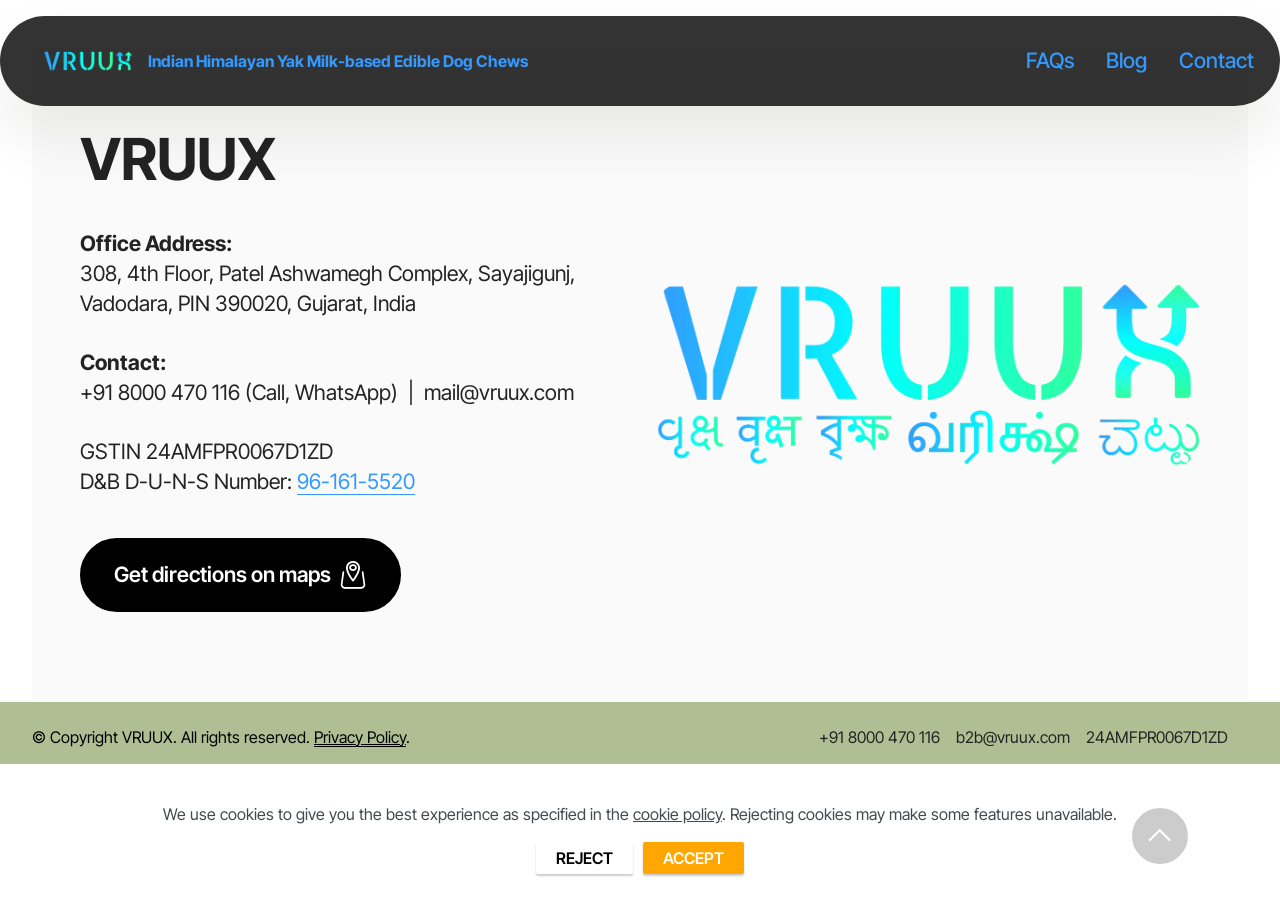
==== commit f3ae6f6e: "draft" ====
--- a/contact.html
+++ b/contact.html
@@ -14,13 +14,14 @@
   <link rel="stylesheet" href="assets/web/assets/mobirise-icons2/mobirise2.css">
   <link rel="stylesheet" href="assets/web/assets/mobirise-icons-bold/mobirise-icons-bold.css">
   <link rel="stylesheet" href="assets/bootstrap/css/bootstrap.min.css">
+  <link rel="stylesheet" href="assets/web/assets/gdpr-plugin/gdpr-styles.css">
   <link rel="stylesheet" href="assets/animatecss/animate.css">
   <link rel="stylesheet" href="assets/dropdown/css/style.css">
   <link rel="stylesheet" href="assets/socicon/css/styles.css">
   <link rel="stylesheet" href="assets/theme/css/style.css">
-  <link rel="preload" href="https://fonts.googleapis.com/css?family=Fredoka:300,400,500,600,700&display=swap" as="style" onload="this.onload=null;this.rel='stylesheet'">
-  <noscript><link rel="stylesheet" href="https://fonts.googleapis.com/css?family=Fredoka:300,400,500,600,700&display=swap"></noscript>
-  <link rel="preload" as="style" href="assets/mobirise/css/mbr-additional.css?v=1XRaK1"><link rel="stylesheet" href="assets/mobirise/css/mbr-additional.css?v=1XRaK1" type="text/css">
+  <link rel="preload" href="https://fonts.googleapis.com/css2?family=Inter+Tight:wght@400;700&display=swap&display=swap" as="style" onload="this.onload=null;this.rel='stylesheet'">
+  <noscript><link rel="stylesheet" href="https://fonts.googleapis.com/css2?family=Inter+Tight:wght@400;700&display=swap&display=swap"></noscript>
+  <link rel="preload" as="style" href="assets/mobirise/css/mbr-additional.css?v=5bOiQr"><link rel="stylesheet" href="assets/mobirise/css/mbr-additional.css?v=5bOiQr" type="text/css">
 
   
   
@@ -30,8 +31,8 @@
 
 <!-- Analytics -->
 <!-- Google tag (gtag.js) -->
-<script async src="https://www.googletagmanager.com/gtag/js?id=G-D92G25M5GQ"></script>
-<script>
+<script type="text/plain" async data-src="https://www.googletagmanager.com/gtag/js?id=G-D92G25M5GQ"></script>
+<script type="text/plain">
   window.dataLayer = window.dataLayer || [];
   function gtag(){dataLayer.push(arguments);}
   gtag('js', new Date());
@@ -49,11 +50,11 @@
 		<div class="container">
 			<div class="navbar-brand">
 				<span class="navbar-logo">
-					<a href="index.html">
-						<img src="assets/images/yakdoo-logo-128x39.png" alt="YakDoo - Indian Himalayan Yak Milk Edible Dog Chew" style="height: 2rem;">
+					<a href="vruux.html">
+						<img src="assets/images/vruux-2024-210x74.png" alt="VRUUX - Simple. Practical. Digital Transformation." style="height: 2rem;">
 					</a>
 				</span>
-				<span class="navbar-caption-wrap"><a class="navbar-caption text-primary display-7" href="index.html">Indian Himalayan Yak Milk-based Edible Dog Chews</a></span>
+				<span class="navbar-caption-wrap"><a class="navbar-caption text-primary display-7" href="vruux.html">Indian Himalayan Yak Milk-based Edible Dog Chews</a></span>
 			</div>
 			<button class="navbar-toggler" type="button" data-toggle="collapse" data-bs-toggle="collapse" data-target="#navbarSupportedContent" data-bs-target="#navbarSupportedContent" aria-controls="navbarNavAltMarkup" aria-expanded="false" aria-label="Toggle navigation">
 				<div class="hamburger">
@@ -100,7 +101,7 @@
                 </div>
                 <div class="col-12 col-lg-6">
                     <div class="image-wrapper">
-                        <img src="assets/images/yakdoo-logo-v1120-20copy-1160x1019.webp" alt="YakDoo">
+                        <img src="assets/images/vruux-all-1160x403.webp" alt="VRUUX - Simple. Practical. Digital Transformation.">
                     </div>
                 </div>
             </div>
@@ -131,10 +132,11 @@
             </div>
         </div>
     </div>
-</section><section class="display-7" style="padding: 0;align-items: center;justify-content: center;flex-wrap: wrap;    align-content: center;display: flex;position: relative;height: 4rem;"><a href="https://mobiri.se/4076227" style="flex: 1 1;height: 4rem;position: absolute;width: 100%;z-index: 1;"><img alt="" style="height: 4rem;" src="[data-uri]"></a><p style="margin: 0;text-align: center;" class="display-7">&#8204;</p><a style="z-index:1" href="https://mobirise.com/drag-drop-website-builder.html">Drag & Drop Website Builder</a></section><script src="assets/bootstrap/js/bootstrap.bundle.min.js"></script>  <script src="assets/smoothscroll/smooth-scroll.js"></script>  <script src="assets/ytplayer/index.js"></script>  <script src="assets/dropdown/js/navbar-dropdown.js"></script>  <script src="assets/theme/js/script.js"></script>  
+</section><section class="display-7" style="padding: 0;align-items: center;justify-content: center;flex-wrap: wrap;    align-content: center;display: flex;position: relative;height: 4rem;"><a href="https://mobiri.se/4076227" style="flex: 1 1;height: 4rem;position: absolute;width: 100%;z-index: 1;"><img alt="" style="height: 4rem;" src="[data-uri]"></a><p style="margin: 0;text-align: center;" class="display-7">&#8204;</p><a style="z-index:1" href="https://mobirise.com/builder/no-code-website-builder.html">No Code Website Builder</a></section><script type="text/plain" data-src="assets/bootstrap/js/bootstrap.bundle.min.js"></script><script src="assets/web/assets/cookies-alert-plugin/cookies-alert-core.js"></script><script src="assets/web/assets/cookies-alert-plugin/cookies-alert-script.js"></script><script type="text/plain" data-src="assets/smoothscroll/smooth-scroll.js"></script><script type="text/plain" data-src="assets/ytplayer/index.js"></script><script type="text/plain" data-src="assets/dropdown/js/navbar-dropdown.js"></script><script type="text/plain" data-src="assets/theme/js/script.js"></script>
   
   
- <div id="scrollToTop" class="scrollToTop mbr-arrow-up"><a style="text-align: center;"><i class="mbr-arrow-up-icon mbr-arrow-up-icon-cm cm-icon cm-icon-smallarrow-up"></i></a></div>
+<input name="cookieData" type="hidden" data-cookie-cookiesAlertType='2' data-cookie-customDialogSelector='null' data-cookie-colorText='#424a4d' data-cookie-colorBg='rgb(255, 255, 255)' data-cookie-opacityOverlay='0' data-cookie-bgOpacity='100' data-cookie-textButton='ACCEPT' data-cookie-rejectText='REJECT' data-cookie-colorButton='#ffa600' data-cookie-rejectColor='#ffffff' data-cookie-colorLink='#424a4d' data-cookie-underlineLink='true' data-cookie-text="We use cookies to give you the best experience as specified in the &lt;a href=&#39;privacy.html&#39;&gt;cookie policy&lt;/a&gt;. Rejecting cookies may make some features unavailable.">
+   <div id="scrollToTop" class="scrollToTop mbr-arrow-up"><a style="text-align: center;"><i class="mbr-arrow-up-icon mbr-arrow-up-icon-cm cm-icon cm-icon-smallarrow-up"></i></a></div>
     <input name="animation" type="hidden">
   </body>
 </html>
--- a/assets/web/assets/gdpr-plugin/gdpr-styles.css
+++ b/assets/web/assets/gdpr-plugin/gdpr-styles.css
@@ -0,0 +1,27 @@
+.gdpr-block {
+    padding: 10px;
+    font-size: 14px;
+    display: block;
+    width: 100%;
+    text-align: center;
+}
+.gdpr-block.covert {
+	display: none;
+}
+.textGDPR {
+    position: relative;
+}
+.gdpr-block label span.textGDPR input[name='gdpr']{
+    width: 15px;
+    height: 15px;
+    margin: 0;
+    position: absolute;
+    top: 3px;
+    left: -20px;
+}
+.gdpr-block label {
+    color: #a7a7a7;
+    vertical-align: middle;
+    user-select: none;
+    margin-bottom: 0;
+}
--- a/assets/mobirise/css/mbr-additional.css
+++ b/assets/mobirise/css/mbr-additional.css
@@ -21,7 +21,7 @@
   font-family: Inter Tight;
 }
 .display-1 {
-  font-family: 'Fredoka', sans-serif;
+  font-family: 'Inter Tight', sans-serif;
   font-size: 4.2rem;
   line-height: 1;
 }
@@ -29,7 +29,7 @@
   font-size: 5.25rem;
 }
 .display-2 {
-  font-family: 'Fredoka', sans-serif;
+  font-family: 'Inter Tight', sans-serif;
   font-size: 5rem;
   line-height: 1;
 }
@@ -37,7 +37,7 @@
   font-size: 6.25rem;
 }
 .display-4 {
-  font-family: 'Fredoka', sans-serif;
+  font-family: 'Inter Tight', sans-serif;
   font-size: 1.4rem;
   line-height: 1.5;
 }
@@ -45,7 +45,7 @@
   font-size: 1.75rem;
 }
 .display-5 {
-  font-family: 'Fredoka', sans-serif;
+  font-family: 'Inter Tight', sans-serif;
   font-size: 1.8rem;
   line-height: 1.5;
 }
@@ -53,7 +53,7 @@
   font-size: 2.25rem;
 }
 .display-7 {
-  font-family: 'Fredoka', sans-serif;
+  font-family: 'Inter Tight', sans-serif;
   font-size: 1rem;
   line-height: 1.3;
 }
@@ -147,7 +147,7 @@
   border-radius: 4px;
 }
 .bg-primary {
-  background-color: #ffa600 !important;
+  background-color: #3399ff !important;
 }
 .bg-success {
   background-color: #000000 !important;
@@ -163,8 +163,8 @@
 }
 .btn-primary,
 .btn-primary:active {
-  background-color: #ffa600 !important;
-  border-color: #ffa600 !important;
+  background-color: #3399ff !important;
+  border-color: #3399ff !important;
   color: #ffffff !important;
   box-shadow: none;
 }
@@ -173,15 +173,15 @@
 .btn-primary.focus,
 .btn-primary.active {
   color: inherit;
-  background-color: #ffb833 !important;
-  border-color: #ffb833 !important;
+  background-color: #66b2ff !important;
+  border-color: #66b2ff !important;
   box-shadow: none;
 }
 .btn-primary.disabled,
 .btn-primary:disabled {
   color: #ffffff !important;
-  background-color: #ffb833 !important;
-  border-color: #ffb833 !important;
+  background-color: #66b2ff !important;
+  border-color: #66b2ff !important;
 }
 .btn-secondary,
 .btn-secondary:active {
@@ -340,23 +340,23 @@
 .btn-primary-outline,
 .btn-primary-outline:active {
   background-color: transparent !important;
-  border-color: #ffa600;
-  color: #ffa600;
+  border-color: #3399ff;
+  color: #3399ff;
 }
 .btn-primary-outline:hover,
 .btn-primary-outline:focus,
 .btn-primary-outline.focus,
 .btn-primary-outline.active {
-  color: #a86e00 !important;
+  color: #006edb !important;
   background-color: transparent !important;
-  border-color: #a86e00 !important;
+  border-color: #006edb !important;
   box-shadow: none !important;
 }
 .btn-primary-outline.disabled,
 .btn-primary-outline:disabled {
   color: #ffffff !important;
-  background-color: #ffa600 !important;
-  border-color: #ffa600 !important;
+  background-color: #3399ff !important;
+  border-color: #3399ff !important;
 }
 .btn-secondary-outline,
 .btn-secondary-outline:active {
@@ -506,7 +506,7 @@
   border-color: #fafafa !important;
 }
 .text-primary {
-  color: #ffa600 !important;
+  color: #3399ff !important;
 }
 .text-secondary {
   color: #4552ff !important;
@@ -532,7 +532,7 @@
 a.text-primary:hover,
 a.text-primary:focus,
 a.text-primary.active {
-  color: #996400 !important;
+  color: #0066cc !important;
 }
 a.text-secondary:hover,
 a.text-secondary:focus,
@@ -578,7 +578,7 @@
   background-position: 0 1.2em;
 }
 .nav-tabs .nav-link.active {
-  color: #ffa600;
+  color: #3399ff;
 }
 .nav-tabs .nav-link:not(.active) {
   color: #232323;
@@ -602,8 +602,8 @@
   border-radius: 100px !important;
 }
 .mbr-gallery-filter li.active .btn {
-  background-color: #ffa600;
-  border-color: #ffa600;
+  background-color: #3399ff;
+  border-color: #3399ff;
   color: #ffffff;
 }
 .mbr-gallery-filter li.active .btn:focus {
@@ -614,11 +614,11 @@
 }
 a,
 a:hover {
-  color: #ffa600;
+  color: #3399ff;
 }
 .mbr-plan-header.bg-primary .mbr-plan-subtitle,
 .mbr-plan-header.bg-primary .mbr-plan-price-desc {
-  color: #ffedcc;
+  color: #ffffff;
 }
 .mbr-plan-header.bg-success .mbr-plan-subtitle,
 .mbr-plan-header.bg-success .mbr-plan-price-desc {
@@ -641,7 +641,7 @@
   border-radius: 100px;
 }
 .form-control {
-  font-family: 'Fredoka', sans-serif;
+  font-family: 'Inter Tight', sans-serif;
   font-size: 1rem;
   line-height: 1.3;
   font-weight: 400;
@@ -653,10 +653,10 @@
 .form-control:hover,
 .form-control:focus {
   box-shadow: rgba(0, 0, 0, 0.07) 0px 1px 1px 0px, rgba(0, 0, 0, 0.07) 0px 1px 3px 0px, rgba(0, 0, 0, 0.03) 0px 0px 0px 1px;
-  border-color: #ffa600 !important;
+  border-color: #3399ff !important;
 }
 .form-control:-webkit-input-placeholder {
-  font-family: 'Fredoka', sans-serif;
+  font-family: 'Inter Tight', sans-serif;
   font-size: 1rem;
   line-height: 1.3;
   font-weight: 400;
@@ -665,7 +665,7 @@
   font-size: 1.25rem;
 }
 blockquote {
-  border-color: #ffa600;
+  border-color: #3399ff;
 }
 /* Forms */
 .mbr-form .input-group-btn .btn {
@@ -683,14 +683,14 @@
 }
 .jq-selectbox li:hover,
 .jq-selectbox li.selected {
-  background-color: #ffa600;
+  background-color: #3399ff;
   color: #ffffff;
 }
 .jq-number__spin {
   transition: 0.25s ease;
 }
 .jq-number__spin:hover {
-  border-color: #ffa600;
+  border-color: #3399ff;
 }
 .jq-selectbox .jq-selectbox__trigger-arrow,
 .jq-number__spin.minus:after,
@@ -702,14 +702,14 @@
 .jq-selectbox:hover .jq-selectbox__trigger-arrow,
 .jq-number__spin.minus:hover:after,
 .jq-number__spin.plus:hover:after {
-  border-top-color: #ffa600;
-  border-bottom-color: #ffa600;
+  border-top-color: #3399ff;
+  border-bottom-color: #3399ff;
 }
 .xdsoft_datetimepicker .xdsoft_calendar td.xdsoft_default,
 .xdsoft_datetimepicker .xdsoft_calendar td.xdsoft_current,
 .xdsoft_datetimepicker .xdsoft_timepicker .xdsoft_time_box > div > div.xdsoft_current {
   color: #000000 !important;
-  background-color: #ffa600 !important;
+  background-color: #3399ff !important;
   box-shadow: none !important;
 }
 .xdsoft_datetimepicker .xdsoft_calendar td:hover,
@@ -740,7 +740,7 @@
   top: 50%;
   left: 50%;
   transform: translateX(-50%) translateY(-50%);
-  background-image: url("data:image/svg+xml;charset=UTF-8,%3csvg width='32' height='32' viewBox='0 0 64 64' xmlns='http://www.w3.org/2000/svg' stroke='%23ffa600' %3e%3cg fill='none' fill-rule='evenodd'%3e%3cg transform='translate(16 16)' stroke-width='2'%3e%3ccircle stroke-opacity='.5' cx='16' cy='16' r='16'/%3e%3cpath d='M32 16c0-9.94-8.06-16-16-16'%3e%3canimateTransform attributeName='transform' type='rotate' from='0 16 16' to='360 16 16' dur='1s' repeatCount='indefinite'/%3e%3c/path%3e%3c/g%3e%3c/g%3e%3c/svg%3e");
+  background-image: url("data:image/svg+xml;charset=UTF-8,%3csvg width='32' height='32' viewBox='0 0 64 64' xmlns='http://www.w3.org/2000/svg' stroke='%233399ff' %3e%3cg fill='none' fill-rule='evenodd'%3e%3cg transform='translate(16 16)' stroke-width='2'%3e%3ccircle stroke-opacity='.5' cx='16' cy='16' r='16'/%3e%3cpath d='M32 16c0-9.94-8.06-16-16-16'%3e%3canimateTransform attributeName='transform' type='rotate' from='0 16 16' to='360 16 16' dur='1s' repeatCount='indefinite'/%3e%3c/path%3e%3c/g%3e%3c/g%3e%3c/svg%3e");
 }
 section.lazy-placeholder:after {
   opacity: 0.5;
@@ -2866,6 +2866,678 @@
     text-align: center;
   }
 }
+.cid-tJGsCG1vVL {
+  z-index: 1000;
+  width: 100%;
+  position: relative;
+}
+.cid-tJGsCG1vVL .dropdown-item:before {
+  font-family: Moririse2 !important;
+  content: "\e966";
+  display: inline-block;
+  width: 0;
+  position: absolute;
+  left: 1rem;
+  top: 0.5rem;
+  margin-right: 0.5rem;
+  line-height: 1;
+  font-size: inherit;
+  vertical-align: middle;
+  text-align: center;
+  overflow: hidden;
+  transform: scale(0, 1);
+  transition: all 0.25s ease-in-out;
+}
+@media (max-width: 767px) {
+  .cid-tJGsCG1vVL .navbar-toggler {
+    transform: scale(0.8);
+  }
+}
+.cid-tJGsCG1vVL .navbar-brand {
+  flex-shrink: 0;
+  align-items: center;
+  margin-right: 0;
+  padding: 10px 0;
+  transition: all 0.3s;
+  word-break: break-word;
+  z-index: 1;
+}
+.cid-tJGsCG1vVL .navbar-brand img {
+  max-width: 100%;
+  max-height: 100%;
+  border-radius: 0px !important;
+}
+.cid-tJGsCG1vVL .navbar-brand .navbar-caption {
+  line-height: inherit !important;
+}
+.cid-tJGsCG1vVL .navbar-brand .navbar-logo a {
+  outline: none;
+}
+.cid-tJGsCG1vVL .navbar-nav {
+  margin: auto;
+  margin-left: 0;
+  margin-left: auto;
+  margin-right: 0;
+}
+.cid-tJGsCG1vVL .navbar-nav .nav-item {
+  padding: 0 !important;
+  transition: .3s all !important;
+}
+.cid-tJGsCG1vVL .navbar-nav .nav-item .nav-link {
+  padding: 16px !important;
+  margin: 0 !important;
+  border-radius: 1rem !important;
+  transition: .3s all !important;
+}
+.cid-tJGsCG1vVL .navbar-nav .nav-item .nav-link:hover {
+  background-color: rgba(27, 31, 10, 0.06);
+}
+.cid-tJGsCG1vVL .navbar-nav .open .nav-link::after {
+  transform: rotate(180deg);
+}
+@media (min-width: 992px) {
+  .cid-tJGsCG1vVL .navbar-nav .open .nav-link::before {
+    content: "";
+    width: 100%;
+    height: 20px;
+    top: 100%;
+    background: transparent;
+    position: absolute;
+  }
+}
+.cid-tJGsCG1vVL .navbar-nav .dropdown-item {
+  padding: 12px !important;
+  border-radius: 0.5rem !important;
+  margin: 0 8px !important;
+  transition: .3s all !important;
+}
+.cid-tJGsCG1vVL .navbar-nav .dropdown-item:hover {
+  background-color: rgba(27, 31, 10, 0.06);
+}
+@media (min-width: 992px) {
+  .cid-tJGsCG1vVL .navbar-nav {
+    padding-left: 1.5rem;
+  }
+}
+.cid-tJGsCG1vVL .nav-link {
+  width: fit-content;
+  position: relative;
+}
+.cid-tJGsCG1vVL .navbar-logo {
+  padding-left: 2rem;
+  margin: 0 !important;
+}
+@media (max-width: 767px) {
+  .cid-tJGsCG1vVL .navbar-logo {
+    padding-left: 1rem;
+  }
+}
+.cid-tJGsCG1vVL .navbar-caption {
+  padding-left: 1rem;
+  padding-right: .5rem;
+}
+@media (max-width: 767px) {
+  .cid-tJGsCG1vVL .nav-dropdown {
+    padding-bottom: 0.5rem;
+  }
+}
+.cid-tJGsCG1vVL .nav-dropdown .link.dropdown-toggle::after {
+  margin-left: 0.5rem;
+  margin-top: 0.2rem;
+  transition: .3s all;
+}
+.cid-tJGsCG1vVL .container {
+  display: flex;
+  height: 90px;
+  padding: 0.5rem 0.6rem;
+  flex-wrap: nowrap;
+  background: rgba(0, 0, 0, 0.8) !important;
+  left: 0;
+  right: 0;
+  -webkit-box-pack: justify;
+  -ms-flex-pack: justify;
+  justify-content: flex-end;
+  -webkit-box-align: center;
+  -webkit-align-items: center;
+  -ms-flex-align: center;
+  align-items: center;
+  border-radius: 100vw;
+  margin-top: 1rem;
+  background-color: #000000;
+  box-shadow: 0 30px 60px 0 rgba(27, 31, 10, 0.08);
+}
+@media (max-width: 992px) {
+  .cid-tJGsCG1vVL .container {
+    padding-right: 2rem;
+  }
+}
+@media (max-width: 767px) {
+  .cid-tJGsCG1vVL .container {
+    width: 95%;
+    height: 56px !important;
+    padding-right: 1rem;
+    margin-top: 0rem;
+  }
+}
+.cid-tJGsCG1vVL .iconfont-wrapper {
+  color: #b0bf93 !important;
+  font-size: 1.5rem;
+  padding-right: 0.5rem;
+}
+.cid-tJGsCG1vVL .dropdown-menu {
+  flex-wrap: wrap;
+  flex-direction: column;
+  max-width: 100%;
+  padding: 12px 4px !important;
+  border-radius: 1.5rem;
+  transition: .3s all !important;
+  min-width: auto;
+  background: #000000;
+  background: rgba(0, 0, 0, 0.8) !important;
+}
+.cid-tJGsCG1vVL .nav-item:focus,
+.cid-tJGsCG1vVL .nav-link:focus {
+  outline: none;
+}
+.cid-tJGsCG1vVL .dropdown .dropdown-menu .dropdown-item {
+  width: auto;
+  transition: all 0.25s ease-in-out;
+}
+.cid-tJGsCG1vVL .dropdown .dropdown-menu .dropdown-item::after {
+  right: 0.5rem;
+}
+.cid-tJGsCG1vVL .dropdown .dropdown-menu .dropdown-item .mbr-iconfont {
+  margin-right: 0.5rem;
+  vertical-align: sub;
+}
+.cid-tJGsCG1vVL .dropdown .dropdown-menu .dropdown-item .mbr-iconfont:before {
+  display: inline-block;
+  transform: scale(1, 1);
+  transition: all 0.25s ease-in-out;
+}
+.cid-tJGsCG1vVL .collapsed .dropdown-menu .dropdown-item:before {
+  display: none;
+}
+.cid-tJGsCG1vVL .collapsed .dropdown .dropdown-menu .dropdown-item {
+  padding: 0.235em 1.5em 0.235em 1.5em !important;
+  transition: none;
+  margin: 0 !important;
+}
+.cid-tJGsCG1vVL .navbar {
+  min-height: 90px;
+  transition: all 0.3s;
+  border-bottom: 1px solid transparent;
+  background: transparent !important;
+  padding: 0 !important;
+  border: none !important;
+  box-shadow: none !important;
+  border-radius: 0 !important;
+}
+.cid-tJGsCG1vVL .navbar.opened {
+  transition: all 0.3s;
+}
+.cid-tJGsCG1vVL .navbar .dropdown-item {
+  padding: 0.5rem 1.8rem;
+}
+.cid-tJGsCG1vVL .navbar .navbar-logo img {
+  width: auto;
+}
+.cid-tJGsCG1vVL .navbar .navbar-collapse {
+  z-index: 1;
+  justify-content: flex-end;
+}
+.cid-tJGsCG1vVL .navbar.collapsed {
+  justify-content: center;
+}
+.cid-tJGsCG1vVL .navbar.collapsed .nav-item .nav-link::before {
+  display: none;
+}
+.cid-tJGsCG1vVL .navbar.collapsed.opened .dropdown-menu {
+  top: 0;
+}
+@media (min-width: 992px) {
+  .cid-tJGsCG1vVL .navbar.collapsed.opened:not(.navbar-short) .navbar-collapse {
+    max-height: calc(98.5vh - 2rem);
+  }
+}
+.cid-tJGsCG1vVL .navbar.collapsed .dropdown-menu .dropdown-submenu {
+  left: 0 !important;
+}
+.cid-tJGsCG1vVL .navbar.collapsed .dropdown-menu .dropdown-item:after {
+  right: auto;
+}
+.cid-tJGsCG1vVL .navbar.collapsed .dropdown-menu .dropdown-toggle[data-toggle="dropdown-submenu"]:after {
+  margin-left: 0.5rem;
+  margin-top: 0.2rem;
+  border-top: 0.35em solid;
+  border-right: 0.35em solid transparent;
+  border-left: 0.35em solid transparent;
+  border-bottom: 0;
+  top: 41%;
+}
+.cid-tJGsCG1vVL .navbar.collapsed ul.navbar-nav li {
+  margin: auto;
+}
+.cid-tJGsCG1vVL .navbar.collapsed .dropdown-menu .dropdown-item {
+  padding: 0.25rem 1.5rem;
+  text-align: center;
+}
+.cid-tJGsCG1vVL .navbar.collapsed .icons-menu {
+  padding-left: 0;
+  padding-right: 0;
+  padding-top: 0.5rem;
+  padding-bottom: 0.5rem;
+}
+@media (max-width: 767px) {
+  .cid-tJGsCG1vVL .navbar {
+    min-height: 72px;
+  }
+  .cid-tJGsCG1vVL .navbar .navbar-logo img {
+    height: 2rem !important;
+  }
+}
+@media (max-width: 991px) {
+  .cid-tJGsCG1vVL .navbar .nav-item .nav-link::before {
+    display: none;
+  }
+  .cid-tJGsCG1vVL .navbar.opened .dropdown-menu {
+    top: 0;
+  }
+  .cid-tJGsCG1vVL .navbar .dropdown-menu .dropdown-submenu {
+    left: 0 !important;
+  }
+  .cid-tJGsCG1vVL .navbar .dropdown-menu .dropdown-item:after {
+    right: auto;
+  }
+  .cid-tJGsCG1vVL .navbar .dropdown-menu .dropdown-toggle[data-toggle="dropdown-submenu"]:after {
+    margin-left: 0.5rem;
+    margin-top: 0.2rem;
+    border-top: 0.35em solid;
+    border-right: 0.35em solid transparent;
+    border-left: 0.35em solid transparent;
+    border-bottom: 0;
+    top: 40%;
+  }
+  .cid-tJGsCG1vVL .navbar .dropdown-menu .dropdown-item {
+    padding: 0.25rem 1.5rem !important;
+    text-align: center;
+  }
+  .cid-tJGsCG1vVL .navbar .navbar-brand {
+    flex-shrink: initial;
+    flex-basis: auto;
+    word-break: break-word;
+    padding-right: 10px;
+  }
+  .cid-tJGsCG1vVL .navbar .navbar-toggler {
+    flex-basis: auto;
+  }
+  .cid-tJGsCG1vVL .navbar .icons-menu {
+    padding-left: 0;
+    padding-top: 0.5rem;
+    padding-bottom: 0.5rem;
+  }
+}
+.cid-tJGsCG1vVL .navbar.navbar-short .navbar-logo img {
+  height: 2rem;
+}
+.cid-tJGsCG1vVL .dropdown-item.active,
+.cid-tJGsCG1vVL .dropdown-item:active {
+  background-color: transparent;
+}
+.cid-tJGsCG1vVL .navbar-expand-lg .navbar-nav .nav-link {
+  padding: 0;
+}
+.cid-tJGsCG1vVL .nav-dropdown .link.dropdown-toggle {
+  margin-right: 1.667em;
+}
+.cid-tJGsCG1vVL .nav-dropdown .link.dropdown-toggle[aria-expanded="true"] {
+  margin-right: 0;
+  padding: 0.667em 1.667em;
+}
+.cid-tJGsCG1vVL .navbar.navbar-expand-lg .dropdown .dropdown-menu {
+  background: #000000;
+}
+.cid-tJGsCG1vVL .navbar.navbar-expand-lg .dropdown .dropdown-menu .dropdown-submenu {
+  margin: 0;
+  left: 105%;
+  transform: none;
+  top: -12px;
+}
+.cid-tJGsCG1vVL .navbar .dropdown.open > .dropdown-menu {
+  display: flex;
+}
+.cid-tJGsCG1vVL ul.navbar-nav {
+  flex-wrap: wrap;
+}
+.cid-tJGsCG1vVL .navbar-buttons {
+  text-align: center;
+  min-width: 140px;
+}
+@media (max-width: 992px) {
+  .cid-tJGsCG1vVL .navbar-buttons {
+    text-align: left;
+  }
+}
+.cid-tJGsCG1vVL button.navbar-toggler {
+  outline: none;
+  width: 31px;
+  height: 20px;
+  cursor: pointer;
+  transition: all 0.2s;
+  position: relative;
+  align-self: center;
+}
+.cid-tJGsCG1vVL button.navbar-toggler .hamburger span {
+  position: absolute;
+  right: 0;
+  width: 30px;
+  height: 2px;
+  border-right: 5px;
+  background-color: #ff9900;
+}
+.cid-tJGsCG1vVL button.navbar-toggler .hamburger span:nth-child(1) {
+  top: 0;
+  transition: all 0.2s;
+}
+.cid-tJGsCG1vVL button.navbar-toggler .hamburger span:nth-child(2) {
+  top: 8px;
+  transition: all 0.15s;
+}
+.cid-tJGsCG1vVL button.navbar-toggler .hamburger span:nth-child(3) {
+  top: 8px;
+  transition: all 0.15s;
+}
+.cid-tJGsCG1vVL button.navbar-toggler .hamburger span:nth-child(4) {
+  top: 16px;
+  transition: all 0.2s;
+}
+.cid-tJGsCG1vVL nav.opened .hamburger span:nth-child(1) {
+  top: 8px;
+  width: 0;
+  opacity: 0;
+  right: 50%;
+  transition: all 0.2s;
+}
+.cid-tJGsCG1vVL nav.opened .hamburger span:nth-child(2) {
+  transform: rotate(45deg);
+  transition: all 0.25s;
+}
+.cid-tJGsCG1vVL nav.opened .hamburger span:nth-child(3) {
+  transform: rotate(-45deg);
+  transition: all 0.25s;
+}
+.cid-tJGsCG1vVL nav.opened .hamburger span:nth-child(4) {
+  top: 8px;
+  width: 0;
+  opacity: 0;
+  right: 50%;
+  transition: all 0.2s;
+}
+.cid-tJGsCG1vVL .navbar-dropdown {
+  padding: 0 1rem;
+}
+.cid-tJGsCG1vVL a.nav-link {
+  display: flex;
+  align-items: center;
+  justify-content: center;
+}
+.cid-tJGsCG1vVL .icons-menu {
+  flex-wrap: nowrap;
+  display: flex;
+  justify-content: center;
+  padding-left: 1rem;
+  padding-right: 1rem;
+  padding-top: 0.3rem;
+  text-align: center;
+}
+@media (max-width: 992px) {
+  .cid-tJGsCG1vVL .icons-menu {
+    justify-content: flex-start;
+    margin-bottom: .5rem;
+  }
+}
+@media screen and (-ms-high-contrast: active), (-ms-high-contrast: none) {
+  .cid-tJGsCG1vVL .navbar {
+    height: 70px;
+  }
+  .cid-tJGsCG1vVL .navbar.opened {
+    height: auto;
+  }
+  .cid-tJGsCG1vVL .nav-item .nav-link:hover::before {
+    width: 175%;
+    max-width: calc(100% + 2rem);
+    left: -1rem;
+  }
+}
+.cid-tJGsCG1vVL .navbar .dropdown > .dropdown-menu {
+  display: none;
+  width: max-content;
+  max-width: 500px !important;
+  transform: translateX(-50%);
+  top: calc(100% + 20px);
+  left: 50%;
+}
+.cid-tJGsCG1vVL .navbar .dropdown > .dropdown-menu .dropdown-item {
+  line-height: 1 !important;
+}
+.cid-tJGsCG1vVL .navbar .dropdown > .dropdown-menu .dropdown .dropdown-item {
+  align-items: center;
+  display: flex;
+  height: max-content !important;
+  min-height: max-content !important;
+}
+.cid-tJGsCG1vVL .navbar .dropdown > .dropdown-menu .dropdown .dropdown-item::after {
+  display: inline-block;
+  position: static;
+  margin-left: 0.5rem;
+  margin-top: 0;
+  margin-right: 0;
+  margin-bottom: 0;
+  transition: .3s all;
+  transform: rotate(-90deg);
+}
+.cid-tJGsCG1vVL .navbar .dropdown > .dropdown-menu .dropdown.open .dropdown-item::after {
+  transform: rotate(0deg);
+}
+.cid-tJGsCG1vVL .mbr-section-btn {
+  margin: -0.6rem -0.6rem;
+}
+.cid-tJGsCG1vVL .navbar-toggler {
+  margin-left: 12px;
+  margin-right: 8px;
+  order: 1000;
+}
+@media (max-width: 991px) {
+  .cid-tJGsCG1vVL .navbar-brand {
+    margin-right: auto;
+  }
+  .cid-tJGsCG1vVL .navbar-collapse {
+    z-index: -1 !important;
+    position: absolute;
+    top: 110%;
+    left: 0;
+    width: 100%;
+    padding: 1rem;
+    border-radius: 1.5rem;
+    background: #000000;
+    opacity: 1;
+    border-color: rgba(0, 0, 0, 0.8) !important;
+    background: rgba(0, 0, 0, 0.8) !important;
+    backdrop-filter: blur(8px);
+  }
+  .cid-tJGsCG1vVL .navbar-nav .nav-item .nav-link::after {
+    margin-left: 10px;
+  }
+  .cid-tJGsCG1vVL .navbar-nav .dropdown-item:hover {
+    background-color: rgba(27, 31, 10, 0.06);
+  }
+  .cid-tJGsCG1vVL .navbar .dropdown > .dropdown-menu {
+    max-width: 100% !important;
+    transform: translateX(0);
+    top: 10px;
+    left: 0;
+    padding: 8px !important;
+    border-radius: 1rem;
+    background-color: rgba(27, 31, 10, 0.04) !important;
+  }
+  .cid-tJGsCG1vVL .navbar .dropdown > .dropdown-menu .dropdown-item {
+    padding: 8px !important;
+    line-height: 1 !important;
+    margin-bottom: 4px !important;
+  }
+  .cid-tJGsCG1vVL .navbar .dropdown > .dropdown-menu .dropdown .dropdown-item {
+    align-items: center;
+    display: flex;
+    height: max-content !important;
+    min-height: max-content !important;
+  }
+  .cid-tJGsCG1vVL .navbar .dropdown > .dropdown-menu .dropdown .dropdown-item::after {
+    display: inline-block;
+    position: static;
+    margin-left: 0.5rem;
+    margin-top: 0;
+    margin-right: 0;
+    margin-bottom: 0;
+    transition: .3s all;
+    transform: rotate(0deg);
+  }
+  .cid-tJGsCG1vVL .navbar .dropdown > .dropdown-menu .dropdown.open .dropdown-item::after {
+    transform: rotate(180deg);
+  }
+  .cid-tJGsCG1vVL .navbar .dropdown > .dropdown-menu .dropdown-submenu {
+    position: static;
+    width: 100%;
+    max-width: 100% !important;
+    transform: translateX(0) !important;
+    top: 0;
+    left: 0;
+    padding: 8px !important;
+    border-radius: 1rem;
+    background-color: rgba(27, 31, 10, 0.04) !important;
+  }
+  .cid-tJGsCG1vVL .navbar .dropdown.open > .dropdown-menu {
+    display: flex !important;
+    flex-direction: column;
+    align-items: flex-start;
+  }
+}
+@media (max-width: 575px) {
+  .cid-tJGsCG1vVL .navbar-collapse {
+    padding: 1rem;
+  }
+}
+.cid-uQ0JU5Lhic {
+  padding-top: 5rem;
+  padding-bottom: 5rem;
+  background-color: #edefeb;
+}
+.cid-uQ0JU5Lhic .mbr-fallback-image.disabled {
+  display: none;
+}
+.cid-uQ0JU5Lhic .mbr-fallback-image {
+  display: block;
+  background-size: cover;
+  background-position: center center;
+  width: 100%;
+  height: 100%;
+  position: absolute;
+  top: 0;
+}
+.cid-uQ0JU5Lhic .card-wrapper {
+  background: #ffffff;
+}
+@media (max-width: 767px) {
+  .cid-uQ0JU5Lhic .card-wrapper {
+    padding: 2rem 1.5rem;
+  }
+}
+@media (min-width: 768px) and (max-width: 991px) {
+  .cid-uQ0JU5Lhic .card-wrapper {
+    padding: 2.25rem;
+  }
+}
+@media (min-width: 992px) {
+  .cid-uQ0JU5Lhic .card-wrapper {
+    padding: 4rem;
+  }
+}
+.cid-uQ0JU5Lhic .mbr-text,
+.cid-uQ0JU5Lhic .mbr-section-btn {
+  color: #000000;
+  text-align: left;
+}
+.cid-uQ0JU5Lhic .card-title,
+.cid-uQ0JU5Lhic .card-box {
+  text-align: left;
+  color: #000000;
+}
+.cid-uQ0c74AdxX {
+  padding-top: 1rem;
+  padding-bottom: 0rem;
+  background-color: #b0bf93;
+}
+.cid-uQ0c74AdxX .mbr-fallback-image.disabled {
+  display: none;
+}
+.cid-uQ0c74AdxX .mbr-fallback-image {
+  display: block;
+  background-size: cover;
+  background-position: center center;
+  width: 100%;
+  height: 100%;
+  position: absolute;
+  top: 0;
+}
+.cid-uQ0c74AdxX .copyright {
+  color: #000000;
+  text-align: left;
+}
+.cid-uQ0c74AdxX .center {
+  display: flex;
+  flex-direction: column;
+  justify-content: center;
+}
+@media (max-width: 991px) {
+  .cid-uQ0c74AdxX .row {
+    flex-direction: column-reverse !important;
+  }
+  .cid-uQ0c74AdxX .row .copyright {
+    margin: 1rem 0 0 0;
+  }
+}
+.cid-uQ0c74AdxX .row-links {
+  width: 100%;
+  justify-content: center;
+}
+.cid-uQ0c74AdxX .row-links .row-links-soc {
+  list-style: none;
+  display: flex;
+  justify-content: right;
+  flex-wrap: wrap;
+  padding: 0;
+  margin-bottom: 0;
+}
+@media (max-width: 991px) {
+  .cid-uQ0c74AdxX .row-links .row-links-soc {
+    justify-content: center;
+  }
+}
+.cid-uQ0c74AdxX .row-links .row-links-soc li {
+  padding: 0 1rem 0rem 1rem;
+}
+@media (max-width: 767px) {
+  .cid-uQ0c74AdxX .row-links .row-links-soc li {
+    padding: 0 1rem 1rem 1rem;
+  }
+}
+.cid-uQ0c74AdxX .row-links .row-links-soc li p {
+  margin: 0;
+}
+@media (max-width: 991px) {
+  .cid-uQ0c74AdxX .copyright {
+    text-align: center;
+  }
+}
 .cid-uQ05pBBiRx {
   z-index: 1000;
   width: 100%;
@@ -3646,675 +4318,3 @@
     text-align: center;
   }
 }
-.cid-tJGsCG1vVL {
-  z-index: 1000;
-  width: 100%;
-  position: relative;
-}
-.cid-tJGsCG1vVL .dropdown-item:before {
-  font-family: Moririse2 !important;
-  content: "\e966";
-  display: inline-block;
-  width: 0;
-  position: absolute;
-  left: 1rem;
-  top: 0.5rem;
-  margin-right: 0.5rem;
-  line-height: 1;
-  font-size: inherit;
-  vertical-align: middle;
-  text-align: center;
-  overflow: hidden;
-  transform: scale(0, 1);
-  transition: all 0.25s ease-in-out;
-}
-@media (max-width: 767px) {
-  .cid-tJGsCG1vVL .navbar-toggler {
-    transform: scale(0.8);
-  }
-}
-.cid-tJGsCG1vVL .navbar-brand {
-  flex-shrink: 0;
-  align-items: center;
-  margin-right: 0;
-  padding: 10px 0;
-  transition: all 0.3s;
-  word-break: break-word;
-  z-index: 1;
-}
-.cid-tJGsCG1vVL .navbar-brand img {
-  max-width: 100%;
-  max-height: 100%;
-  border-radius: 0px !important;
-}
-.cid-tJGsCG1vVL .navbar-brand .navbar-caption {
-  line-height: inherit !important;
-}
-.cid-tJGsCG1vVL .navbar-brand .navbar-logo a {
-  outline: none;
-}
-.cid-tJGsCG1vVL .navbar-nav {
-  margin: auto;
-  margin-left: 0;
-  margin-left: auto;
-  margin-right: 0;
-}
-.cid-tJGsCG1vVL .navbar-nav .nav-item {
-  padding: 0 !important;
-  transition: .3s all !important;
-}
-.cid-tJGsCG1vVL .navbar-nav .nav-item .nav-link {
-  padding: 16px !important;
-  margin: 0 !important;
-  border-radius: 1rem !important;
-  transition: .3s all !important;
-}
-.cid-tJGsCG1vVL .navbar-nav .nav-item .nav-link:hover {
-  background-color: rgba(27, 31, 10, 0.06);
-}
-.cid-tJGsCG1vVL .navbar-nav .open .nav-link::after {
-  transform: rotate(180deg);
-}
-@media (min-width: 992px) {
-  .cid-tJGsCG1vVL .navbar-nav .open .nav-link::before {
-    content: "";
-    width: 100%;
-    height: 20px;
-    top: 100%;
-    background: transparent;
-    position: absolute;
-  }
-}
-.cid-tJGsCG1vVL .navbar-nav .dropdown-item {
-  padding: 12px !important;
-  border-radius: 0.5rem !important;
-  margin: 0 8px !important;
-  transition: .3s all !important;
-}
-.cid-tJGsCG1vVL .navbar-nav .dropdown-item:hover {
-  background-color: rgba(27, 31, 10, 0.06);
-}
-@media (min-width: 992px) {
-  .cid-tJGsCG1vVL .navbar-nav {
-    padding-left: 1.5rem;
-  }
-}
-.cid-tJGsCG1vVL .nav-link {
-  width: fit-content;
-  position: relative;
-}
-.cid-tJGsCG1vVL .navbar-logo {
-  padding-left: 2rem;
-  margin: 0 !important;
-}
-@media (max-width: 767px) {
-  .cid-tJGsCG1vVL .navbar-logo {
-    padding-left: 1rem;
-  }
-}
-.cid-tJGsCG1vVL .navbar-caption {
-  padding-left: 1rem;
-  padding-right: .5rem;
-}
-@media (max-width: 767px) {
-  .cid-tJGsCG1vVL .nav-dropdown {
-    padding-bottom: 0.5rem;
-  }
-}
-.cid-tJGsCG1vVL .nav-dropdown .link.dropdown-toggle::after {
-  margin-left: 0.5rem;
-  margin-top: 0.2rem;
-  transition: .3s all;
-}
-.cid-tJGsCG1vVL .container {
-  display: flex;
-  height: 90px;
-  padding: 0.5rem 0.6rem;
-  flex-wrap: nowrap;
-  background: rgba(0, 0, 0, 0.8) !important;
-  left: 0;
-  right: 0;
-  -webkit-box-pack: justify;
-  -ms-flex-pack: justify;
-  justify-content: flex-end;
-  -webkit-box-align: center;
-  -webkit-align-items: center;
-  -ms-flex-align: center;
-  align-items: center;
-  border-radius: 100vw;
-  margin-top: 1rem;
-  background-color: #000000;
-  box-shadow: 0 30px 60px 0 rgba(27, 31, 10, 0.08);
-}
-@media (max-width: 992px) {
-  .cid-tJGsCG1vVL .container {
-    padding-right: 2rem;
-  }
-}
-@media (max-width: 767px) {
-  .cid-tJGsCG1vVL .container {
-    width: 95%;
-    height: 56px !important;
-    padding-right: 1rem;
-    margin-top: 0rem;
-  }
-}
-.cid-tJGsCG1vVL .iconfont-wrapper {
-  color: #b0bf93 !important;
-  font-size: 1.5rem;
-  padding-right: 0.5rem;
-}
-.cid-tJGsCG1vVL .dropdown-menu {
-  flex-wrap: wrap;
-  flex-direction: column;
-  max-width: 100%;
-  padding: 12px 4px !important;
-  border-radius: 1.5rem;
-  transition: .3s all !important;
-  min-width: auto;
-  background: #000000;
-  background: rgba(0, 0, 0, 0.8) !important;
-}
-.cid-tJGsCG1vVL .nav-item:focus,
-.cid-tJGsCG1vVL .nav-link:focus {
-  outline: none;
-}
-.cid-tJGsCG1vVL .dropdown .dropdown-menu .dropdown-item {
-  width: auto;
-  transition: all 0.25s ease-in-out;
-}
-.cid-tJGsCG1vVL .dropdown .dropdown-menu .dropdown-item::after {
-  right: 0.5rem;
-}
-.cid-tJGsCG1vVL .dropdown .dropdown-menu .dropdown-item .mbr-iconfont {
-  margin-right: 0.5rem;
-  vertical-align: sub;
-}
-.cid-tJGsCG1vVL .dropdown .dropdown-menu .dropdown-item .mbr-iconfont:before {
-  display: inline-block;
-  transform: scale(1, 1);
-  transition: all 0.25s ease-in-out;
-}
-.cid-tJGsCG1vVL .collapsed .dropdown-menu .dropdown-item:before {
-  display: none;
-}
-.cid-tJGsCG1vVL .collapsed .dropdown .dropdown-menu .dropdown-item {
-  padding: 0.235em 1.5em 0.235em 1.5em !important;
-  transition: none;
-  margin: 0 !important;
-}
-.cid-tJGsCG1vVL .navbar {
-  min-height: 90px;
-  transition: all 0.3s;
-  border-bottom: 1px solid transparent;
-  background: transparent !important;
-  padding: 0 !important;
-  border: none !important;
-  box-shadow: none !important;
-  border-radius: 0 !important;
-}
-.cid-tJGsCG1vVL .navbar.opened {
-  transition: all 0.3s;
-}
-.cid-tJGsCG1vVL .navbar .dropdown-item {
-  padding: 0.5rem 1.8rem;
-}
-.cid-tJGsCG1vVL .navbar .navbar-logo img {
-  width: auto;
-}
-.cid-tJGsCG1vVL .navbar .navbar-collapse {
-  z-index: 1;
-  justify-content: flex-end;
-}
-.cid-tJGsCG1vVL .navbar.collapsed {
-  justify-content: center;
-}
-.cid-tJGsCG1vVL .navbar.collapsed .nav-item .nav-link::before {
-  display: none;
-}
-.cid-tJGsCG1vVL .navbar.collapsed.opened .dropdown-menu {
-  top: 0;
-}
-@media (min-width: 992px) {
-  .cid-tJGsCG1vVL .navbar.collapsed.opened:not(.navbar-short) .navbar-collapse {
-    max-height: calc(98.5vh - 2rem);
-  }
-}
-.cid-tJGsCG1vVL .navbar.collapsed .dropdown-menu .dropdown-submenu {
-  left: 0 !important;
-}
-.cid-tJGsCG1vVL .navbar.collapsed .dropdown-menu .dropdown-item:after {
-  right: auto;
-}
-.cid-tJGsCG1vVL .navbar.collapsed .dropdown-menu .dropdown-toggle[data-toggle="dropdown-submenu"]:after {
-  margin-left: 0.5rem;
-  margin-top: 0.2rem;
-  border-top: 0.35em solid;
-  border-right: 0.35em solid transparent;
-  border-left: 0.35em solid transparent;
-  border-bottom: 0;
-  top: 41%;
-}
-.cid-tJGsCG1vVL .navbar.collapsed ul.navbar-nav li {
-  margin: auto;
-}
-.cid-tJGsCG1vVL .navbar.collapsed .dropdown-menu .dropdown-item {
-  padding: 0.25rem 1.5rem;
-  text-align: center;
-}
-.cid-tJGsCG1vVL .navbar.collapsed .icons-menu {
-  padding-left: 0;
-  padding-right: 0;
-  padding-top: 0.5rem;
-  padding-bottom: 0.5rem;
-}
-@media (max-width: 767px) {
-  .cid-tJGsCG1vVL .navbar {
-    min-height: 72px;
-  }
-  .cid-tJGsCG1vVL .navbar .navbar-logo img {
-    height: 2rem !important;
-  }
-}
-@media (max-width: 991px) {
-  .cid-tJGsCG1vVL .navbar .nav-item .nav-link::before {
-    display: none;
-  }
-  .cid-tJGsCG1vVL .navbar.opened .dropdown-menu {
-    top: 0;
-  }
-  .cid-tJGsCG1vVL .navbar .dropdown-menu .dropdown-submenu {
-    left: 0 !important;
-  }
-  .cid-tJGsCG1vVL .navbar .dropdown-menu .dropdown-item:after {
-    right: auto;
-  }
-  .cid-tJGsCG1vVL .navbar .dropdown-menu .dropdown-toggle[data-toggle="dropdown-submenu"]:after {
-    margin-left: 0.5rem;
-    margin-top: 0.2rem;
-    border-top: 0.35em solid;
-    border-right: 0.35em solid transparent;
-    border-left: 0.35em solid transparent;
-    border-bottom: 0;
-    top: 40%;
-  }
-  .cid-tJGsCG1vVL .navbar .dropdown-menu .dropdown-item {
-    padding: 0.25rem 1.5rem !important;
-    text-align: center;
-  }
-  .cid-tJGsCG1vVL .navbar .navbar-brand {
-    flex-shrink: initial;
-    flex-basis: auto;
-    word-break: break-word;
-    padding-right: 10px;
-  }
-  .cid-tJGsCG1vVL .navbar .navbar-toggler {
-    flex-basis: auto;
-  }
-  .cid-tJGsCG1vVL .navbar .icons-menu {
-    padding-left: 0;
-    padding-top: 0.5rem;
-    padding-bottom: 0.5rem;
-  }
-}
-.cid-tJGsCG1vVL .navbar.navbar-short .navbar-logo img {
-  height: 2rem;
-}
-.cid-tJGsCG1vVL .dropdown-item.active,
-.cid-tJGsCG1vVL .dropdown-item:active {
-  background-color: transparent;
-}
-.cid-tJGsCG1vVL .navbar-expand-lg .navbar-nav .nav-link {
-  padding: 0;
-}
-.cid-tJGsCG1vVL .nav-dropdown .link.dropdown-toggle {
-  margin-right: 1.667em;
-}
-.cid-tJGsCG1vVL .nav-dropdown .link.dropdown-toggle[aria-expanded="true"] {
-  margin-right: 0;
-  padding: 0.667em 1.667em;
-}
-.cid-tJGsCG1vVL .navbar.navbar-expand-lg .dropdown .dropdown-menu {
-  background: #000000;
-}
-.cid-tJGsCG1vVL .navbar.navbar-expand-lg .dropdown .dropdown-menu .dropdown-submenu {
-  margin: 0;
-  left: 105%;
-  transform: none;
-  top: -12px;
-}
-.cid-tJGsCG1vVL .navbar .dropdown.open > .dropdown-menu {
-  display: flex;
-}
-.cid-tJGsCG1vVL ul.navbar-nav {
-  flex-wrap: wrap;
-}
-.cid-tJGsCG1vVL .navbar-buttons {
-  text-align: center;
-  min-width: 140px;
-}
-@media (max-width: 992px) {
-  .cid-tJGsCG1vVL .navbar-buttons {
-    text-align: left;
-  }
-}
-.cid-tJGsCG1vVL button.navbar-toggler {
-  outline: none;
-  width: 31px;
-  height: 20px;
-  cursor: pointer;
-  transition: all 0.2s;
-  position: relative;
-  align-self: center;
-}
-.cid-tJGsCG1vVL button.navbar-toggler .hamburger span {
-  position: absolute;
-  right: 0;
-  width: 30px;
-  height: 2px;
-  border-right: 5px;
-  background-color: #ff9900;
-}
-.cid-tJGsCG1vVL button.navbar-toggler .hamburger span:nth-child(1) {
-  top: 0;
-  transition: all 0.2s;
-}
-.cid-tJGsCG1vVL button.navbar-toggler .hamburger span:nth-child(2) {
-  top: 8px;
-  transition: all 0.15s;
-}
-.cid-tJGsCG1vVL button.navbar-toggler .hamburger span:nth-child(3) {
-  top: 8px;
-  transition: all 0.15s;
-}
-.cid-tJGsCG1vVL button.navbar-toggler .hamburger span:nth-child(4) {
-  top: 16px;
-  transition: all 0.2s;
-}
-.cid-tJGsCG1vVL nav.opened .hamburger span:nth-child(1) {
-  top: 8px;
-  width: 0;
-  opacity: 0;
-  right: 50%;
-  transition: all 0.2s;
-}
-.cid-tJGsCG1vVL nav.opened .hamburger span:nth-child(2) {
-  transform: rotate(45deg);
-  transition: all 0.25s;
-}
-.cid-tJGsCG1vVL nav.opened .hamburger span:nth-child(3) {
-  transform: rotate(-45deg);
-  transition: all 0.25s;
-}
-.cid-tJGsCG1vVL nav.opened .hamburger span:nth-child(4) {
-  top: 8px;
-  width: 0;
-  opacity: 0;
-  right: 50%;
-  transition: all 0.2s;
-}
-.cid-tJGsCG1vVL .navbar-dropdown {
-  padding: 0 1rem;
-}
-.cid-tJGsCG1vVL a.nav-link {
-  display: flex;
-  align-items: center;
-  justify-content: center;
-}
-.cid-tJGsCG1vVL .icons-menu {
-  flex-wrap: nowrap;
-  display: flex;
-  justify-content: center;
-  padding-left: 1rem;
-  padding-right: 1rem;
-  padding-top: 0.3rem;
-  text-align: center;
-}
-@media (max-width: 992px) {
-  .cid-tJGsCG1vVL .icons-menu {
-    justify-content: flex-start;
-    margin-bottom: .5rem;
-  }
-}
-@media screen and (-ms-high-contrast: active), (-ms-high-contrast: none) {
-  .cid-tJGsCG1vVL .navbar {
-    height: 70px;
-  }
-  .cid-tJGsCG1vVL .navbar.opened {
-    height: auto;
-  }
-  .cid-tJGsCG1vVL .nav-item .nav-link:hover::before {
-    width: 175%;
-    max-width: calc(100% + 2rem);
-    left: -1rem;
-  }
-}
-.cid-tJGsCG1vVL .navbar .dropdown > .dropdown-menu {
-  display: none;
-  width: max-content;
-  max-width: 500px !important;
-  transform: translateX(-50%);
-  top: calc(100% + 20px);
-  left: 50%;
-}
-.cid-tJGsCG1vVL .navbar .dropdown > .dropdown-menu .dropdown-item {
-  line-height: 1 !important;
-}
-.cid-tJGsCG1vVL .navbar .dropdown > .dropdown-menu .dropdown .dropdown-item {
-  align-items: center;
-  display: flex;
-  height: max-content !important;
-  min-height: max-content !important;
-}
-.cid-tJGsCG1vVL .navbar .dropdown > .dropdown-menu .dropdown .dropdown-item::after {
-  display: inline-block;
-  position: static;
-  margin-left: 0.5rem;
-  margin-top: 0;
-  margin-right: 0;
-  margin-bottom: 0;
-  transition: .3s all;
-  transform: rotate(-90deg);
-}
-.cid-tJGsCG1vVL .navbar .dropdown > .dropdown-menu .dropdown.open .dropdown-item::after {
-  transform: rotate(0deg);
-}
-.cid-tJGsCG1vVL .mbr-section-btn {
-  margin: -0.6rem -0.6rem;
-}
-.cid-tJGsCG1vVL .navbar-toggler {
-  margin-left: 12px;
-  margin-right: 8px;
-  order: 1000;
-}
-@media (max-width: 991px) {
-  .cid-tJGsCG1vVL .navbar-brand {
-    margin-right: auto;
-  }
-  .cid-tJGsCG1vVL .navbar-collapse {
-    z-index: -1 !important;
-    position: absolute;
-    top: 110%;
-    left: 0;
-    width: 100%;
-    padding: 1rem;
-    border-radius: 1.5rem;
-    background: #000000;
-    opacity: 1;
-    border-color: rgba(0, 0, 0, 0.8) !important;
-    background: rgba(0, 0, 0, 0.8) !important;
-    backdrop-filter: blur(8px);
-  }
-  .cid-tJGsCG1vVL .navbar-nav .nav-item .nav-link::after {
-    margin-left: 10px;
-  }
-  .cid-tJGsCG1vVL .navbar-nav .dropdown-item:hover {
-    background-color: rgba(27, 31, 10, 0.06);
-  }
-  .cid-tJGsCG1vVL .navbar .dropdown > .dropdown-menu {
-    max-width: 100% !important;
-    transform: translateX(0);
-    top: 10px;
-    left: 0;
-    padding: 8px !important;
-    border-radius: 1rem;
-    background-color: rgba(27, 31, 10, 0.04) !important;
-  }
-  .cid-tJGsCG1vVL .navbar .dropdown > .dropdown-menu .dropdown-item {
-    padding: 8px !important;
-    line-height: 1 !important;
-    margin-bottom: 4px !important;
-  }
-  .cid-tJGsCG1vVL .navbar .dropdown > .dropdown-menu .dropdown .dropdown-item {
-    align-items: center;
-    display: flex;
-    height: max-content !important;
-    min-height: max-content !important;
-  }
-  .cid-tJGsCG1vVL .navbar .dropdown > .dropdown-menu .dropdown .dropdown-item::after {
-    display: inline-block;
-    position: static;
-    margin-left: 0.5rem;
-    margin-top: 0;
-    margin-right: 0;
-    margin-bottom: 0;
-    transition: .3s all;
-    transform: rotate(0deg);
-  }
-  .cid-tJGsCG1vVL .navbar .dropdown > .dropdown-menu .dropdown.open .dropdown-item::after {
-    transform: rotate(180deg);
-  }
-  .cid-tJGsCG1vVL .navbar .dropdown > .dropdown-menu .dropdown-submenu {
-    position: static;
-    width: 100%;
-    max-width: 100% !important;
-    transform: translateX(0) !important;
-    top: 0;
-    left: 0;
-    padding: 8px !important;
-    border-radius: 1rem;
-    background-color: rgba(27, 31, 10, 0.04) !important;
-  }
-  .cid-tJGsCG1vVL .navbar .dropdown.open > .dropdown-menu {
-    display: flex !important;
-    flex-direction: column;
-    align-items: flex-start;
-  }
-}
-@media (max-width: 575px) {
-  .cid-tJGsCG1vVL .navbar-collapse {
-    padding: 1rem;
-  }
-}
-.cid-uQ0JU5Lhic {
-  padding-top: 5rem;
-  padding-bottom: 5rem;
-  background-color: #edefeb;
-}
-.cid-uQ0JU5Lhic .mbr-fallback-image.disabled {
-  display: none;
-}
-.cid-uQ0JU5Lhic .mbr-fallback-image {
-  display: block;
-  background-size: cover;
-  background-position: center center;
-  width: 100%;
-  height: 100%;
-  position: absolute;
-  top: 0;
-}
-.cid-uQ0JU5Lhic .card-wrapper {
-  background: #ffffff;
-}
-@media (max-width: 767px) {
-  .cid-uQ0JU5Lhic .card-wrapper {
-    padding: 2rem 1.5rem;
-  }
-}
-@media (min-width: 768px) and (max-width: 991px) {
-  .cid-uQ0JU5Lhic .card-wrapper {
-    padding: 2.25rem;
-  }
-}
-@media (min-width: 992px) {
-  .cid-uQ0JU5Lhic .card-wrapper {
-    padding: 4rem;
-  }
-}
-.cid-uQ0JU5Lhic .mbr-text,
-.cid-uQ0JU5Lhic .mbr-section-btn {
-  color: #000000;
-  text-align: left;
-}
-.cid-uQ0JU5Lhic .card-title,
-.cid-uQ0JU5Lhic .card-box {
-  text-align: left;
-  color: #000000;
-}
-.cid-uQ0c74AdxX {
-  padding-top: 1rem;
-  padding-bottom: 0rem;
-  background-color: #b0bf93;
-}
-.cid-uQ0c74AdxX .mbr-fallback-image.disabled {
-  display: none;
-}
-.cid-uQ0c74AdxX .mbr-fallback-image {
-  display: block;
-  background-size: cover;
-  background-position: center center;
-  width: 100%;
-  height: 100%;
-  position: absolute;
-  top: 0;
-}
-.cid-uQ0c74AdxX .copyright {
-  color: #000000;
-  text-align: left;
-}
-.cid-uQ0c74AdxX .center {
-  display: flex;
-  flex-direction: column;
-  justify-content: center;
-}
-@media (max-width: 991px) {
-  .cid-uQ0c74AdxX .row {
-    flex-direction: column-reverse !important;
-  }
-  .cid-uQ0c74AdxX .row .copyright {
-    margin: 1rem 0 0 0;
-  }
-}
-.cid-uQ0c74AdxX .row-links {
-  width: 100%;
-  justify-content: center;
-}
-.cid-uQ0c74AdxX .row-links .row-links-soc {
-  list-style: none;
-  display: flex;
-  justify-content: right;
-  flex-wrap: wrap;
-  padding: 0;
-  margin-bottom: 0;
-}
-@media (max-width: 991px) {
-  .cid-uQ0c74AdxX .row-links .row-links-soc {
-    justify-content: center;
-  }
-}
-.cid-uQ0c74AdxX .row-links .row-links-soc li {
-  padding: 0 1rem 0rem 1rem;
-}
-@media (max-width: 767px) {
-  .cid-uQ0c74AdxX .row-links .row-links-soc li {
-    padding: 0 1rem 1rem 1rem;
-  }
-}
-.cid-uQ0c74AdxX .row-links .row-links-soc li p {
-  margin: 0;
-}
-@media (max-width: 991px) {
-  .cid-uQ0c74AdxX .copyright {
-    text-align: center;
-  }
-}
--- a/assets/mobirise/css/mbr-additional.css
+++ b/assets/mobirise/css/mbr-additional.css
@@ -21,7 +21,7 @@
   font-family: Inter Tight;
 }
 .display-1 {
-  font-family: 'Fredoka', sans-serif;
+  font-family: 'Inter Tight', sans-serif;
   font-size: 4.2rem;
   line-height: 1;
 }
@@ -29,7 +29,7 @@
   font-size: 5.25rem;
 }
 .display-2 {
-  font-family: 'Fredoka', sans-serif;
+  font-family: 'Inter Tight', sans-serif;
   font-size: 5rem;
   line-height: 1;
 }
@@ -37,7 +37,7 @@
   font-size: 6.25rem;
 }
 .display-4 {
-  font-family: 'Fredoka', sans-serif;
+  font-family: 'Inter Tight', sans-serif;
   font-size: 1.4rem;
   line-height: 1.5;
 }
@@ -45,7 +45,7 @@
   font-size: 1.75rem;
 }
 .display-5 {
-  font-family: 'Fredoka', sans-serif;
+  font-family: 'Inter Tight', sans-serif;
   font-size: 1.8rem;
   line-height: 1.5;
 }
@@ -53,7 +53,7 @@
   font-size: 2.25rem;
 }
 .display-7 {
-  font-family: 'Fredoka', sans-serif;
+  font-family: 'Inter Tight', sans-serif;
   font-size: 1rem;
   line-height: 1.3;
 }
@@ -147,7 +147,7 @@
   border-radius: 4px;
 }
 .bg-primary {
-  background-color: #ffa600 !important;
+  background-color: #3399ff !important;
 }
 .bg-success {
   background-color: #000000 !important;
@@ -163,8 +163,8 @@
 }
 .btn-primary,
 .btn-primary:active {
-  background-color: #ffa600 !important;
-  border-color: #ffa600 !important;
+  background-color: #3399ff !important;
+  border-color: #3399ff !important;
   color: #ffffff !important;
   box-shadow: none;
 }
@@ -173,15 +173,15 @@
 .btn-primary.focus,
 .btn-primary.active {
   color: inherit;
-  background-color: #ffb833 !important;
-  border-color: #ffb833 !important;
+  background-color: #66b2ff !important;
+  border-color: #66b2ff !important;
   box-shadow: none;
 }
 .btn-primary.disabled,
 .btn-primary:disabled {
   color: #ffffff !important;
-  background-color: #ffb833 !important;
-  border-color: #ffb833 !important;
+  background-color: #66b2ff !important;
+  border-color: #66b2ff !important;
 }
 .btn-secondary,
 .btn-secondary:active {
@@ -340,23 +340,23 @@
 .btn-primary-outline,
 .btn-primary-outline:active {
   background-color: transparent !important;
-  border-color: #ffa600;
-  color: #ffa600;
+  border-color: #3399ff;
+  color: #3399ff;
 }
 .btn-primary-outline:hover,
 .btn-primary-outline:focus,
 .btn-primary-outline.focus,
 .btn-primary-outline.active {
-  color: #a86e00 !important;
+  color: #006edb !important;
   background-color: transparent !important;
-  border-color: #a86e00 !important;
+  border-color: #006edb !important;
   box-shadow: none !important;
 }
 .btn-primary-outline.disabled,
 .btn-primary-outline:disabled {
   color: #ffffff !important;
-  background-color: #ffa600 !important;
-  border-color: #ffa600 !important;
+  background-color: #3399ff !important;
+  border-color: #3399ff !important;
 }
 .btn-secondary-outline,
 .btn-secondary-outline:active {
@@ -506,7 +506,7 @@
   border-color: #fafafa !important;
 }
 .text-primary {
-  color: #ffa600 !important;
+  color: #3399ff !important;
 }
 .text-secondary {
   color: #4552ff !important;
@@ -532,7 +532,7 @@
 a.text-primary:hover,
 a.text-primary:focus,
 a.text-primary.active {
-  color: #996400 !important;
+  color: #0066cc !important;
 }
 a.text-secondary:hover,
 a.text-secondary:focus,
@@ -578,7 +578,7 @@
   background-position: 0 1.2em;
 }
 .nav-tabs .nav-link.active {
-  color: #ffa600;
+  color: #3399ff;
 }
 .nav-tabs .nav-link:not(.active) {
   color: #232323;
@@ -602,8 +602,8 @@
   border-radius: 100px !important;
 }
 .mbr-gallery-filter li.active .btn {
-  background-color: #ffa600;
-  border-color: #ffa600;
+  background-color: #3399ff;
+  border-color: #3399ff;
   color: #ffffff;
 }
 .mbr-gallery-filter li.active .btn:focus {
@@ -614,11 +614,11 @@
 }
 a,
 a:hover {
-  color: #ffa600;
+  color: #3399ff;
 }
 .mbr-plan-header.bg-primary .mbr-plan-subtitle,
 .mbr-plan-header.bg-primary .mbr-plan-price-desc {
-  color: #ffedcc;
+  color: #ffffff;
 }
 .mbr-plan-header.bg-success .mbr-plan-subtitle,
 .mbr-plan-header.bg-success .mbr-plan-price-desc {
@@ -641,7 +641,7 @@
   border-radius: 100px;
 }
 .form-control {
-  font-family: 'Fredoka', sans-serif;
+  font-family: 'Inter Tight', sans-serif;
   font-size: 1rem;
   line-height: 1.3;
   font-weight: 400;
@@ -653,10 +653,10 @@
 .form-control:hover,
 .form-control:focus {
   box-shadow: rgba(0, 0, 0, 0.07) 0px 1px 1px 0px, rgba(0, 0, 0, 0.07) 0px 1px 3px 0px, rgba(0, 0, 0, 0.03) 0px 0px 0px 1px;
-  border-color: #ffa600 !important;
+  border-color: #3399ff !important;
 }
 .form-control:-webkit-input-placeholder {
-  font-family: 'Fredoka', sans-serif;
+  font-family: 'Inter Tight', sans-serif;
   font-size: 1rem;
   line-height: 1.3;
   font-weight: 400;
@@ -665,7 +665,7 @@
   font-size: 1.25rem;
 }
 blockquote {
-  border-color: #ffa600;
+  border-color: #3399ff;
 }
 /* Forms */
 .mbr-form .input-group-btn .btn {
@@ -683,14 +683,14 @@
 }
 .jq-selectbox li:hover,
 .jq-selectbox li.selected {
-  background-color: #ffa600;
+  background-color: #3399ff;
   color: #ffffff;
 }
 .jq-number__spin {
   transition: 0.25s ease;
 }
 .jq-number__spin:hover {
-  border-color: #ffa600;
+  border-color: #3399ff;
 }
 .jq-selectbox .jq-selectbox__trigger-arrow,
 .jq-number__spin.minus:after,
@@ -702,14 +702,14 @@
 .jq-selectbox:hover .jq-selectbox__trigger-arrow,
 .jq-number__spin.minus:hover:after,
 .jq-number__spin.plus:hover:after {
-  border-top-color: #ffa600;
-  border-bottom-color: #ffa600;
+  border-top-color: #3399ff;
+  border-bottom-color: #3399ff;
 }
 .xdsoft_datetimepicker .xdsoft_calendar td.xdsoft_default,
 .xdsoft_datetimepicker .xdsoft_calendar td.xdsoft_current,
 .xdsoft_datetimepicker .xdsoft_timepicker .xdsoft_time_box > div > div.xdsoft_current {
   color: #000000 !important;
-  background-color: #ffa600 !important;
+  background-color: #3399ff !important;
   box-shadow: none !important;
 }
 .xdsoft_datetimepicker .xdsoft_calendar td:hover,
@@ -740,7 +740,7 @@
   top: 50%;
   left: 50%;
   transform: translateX(-50%) translateY(-50%);
-  background-image: url("data:image/svg+xml;charset=UTF-8,%3csvg width='32' height='32' viewBox='0 0 64 64' xmlns='http://www.w3.org/2000/svg' stroke='%23ffa600' %3e%3cg fill='none' fill-rule='evenodd'%3e%3cg transform='translate(16 16)' stroke-width='2'%3e%3ccircle stroke-opacity='.5' cx='16' cy='16' r='16'/%3e%3cpath d='M32 16c0-9.94-8.06-16-16-16'%3e%3canimateTransform attributeName='transform' type='rotate' from='0 16 16' to='360 16 16' dur='1s' repeatCount='indefinite'/%3e%3c/path%3e%3c/g%3e%3c/g%3e%3c/svg%3e");
+  background-image: url("data:image/svg+xml;charset=UTF-8,%3csvg width='32' height='32' viewBox='0 0 64 64' xmlns='http://www.w3.org/2000/svg' stroke='%233399ff' %3e%3cg fill='none' fill-rule='evenodd'%3e%3cg transform='translate(16 16)' stroke-width='2'%3e%3ccircle stroke-opacity='.5' cx='16' cy='16' r='16'/%3e%3cpath d='M32 16c0-9.94-8.06-16-16-16'%3e%3canimateTransform attributeName='transform' type='rotate' from='0 16 16' to='360 16 16' dur='1s' repeatCount='indefinite'/%3e%3c/path%3e%3c/g%3e%3c/g%3e%3c/svg%3e");
 }
 section.lazy-placeholder:after {
   opacity: 0.5;
@@ -2866,6 +2866,678 @@
     text-align: center;
   }
 }
+.cid-tJGsCG1vVL {
+  z-index: 1000;
+  width: 100%;
+  position: relative;
+}
+.cid-tJGsCG1vVL .dropdown-item:before {
+  font-family: Moririse2 !important;
+  content: "\e966";
+  display: inline-block;
+  width: 0;
+  position: absolute;
+  left: 1rem;
+  top: 0.5rem;
+  margin-right: 0.5rem;
+  line-height: 1;
+  font-size: inherit;
+  vertical-align: middle;
+  text-align: center;
+  overflow: hidden;
+  transform: scale(0, 1);
+  transition: all 0.25s ease-in-out;
+}
+@media (max-width: 767px) {
+  .cid-tJGsCG1vVL .navbar-toggler {
+    transform: scale(0.8);
+  }
+}
+.cid-tJGsCG1vVL .navbar-brand {
+  flex-shrink: 0;
+  align-items: center;
+  margin-right: 0;
+  padding: 10px 0;
+  transition: all 0.3s;
+  word-break: break-word;
+  z-index: 1;
+}
+.cid-tJGsCG1vVL .navbar-brand img {
+  max-width: 100%;
+  max-height: 100%;
+  border-radius: 0px !important;
+}
+.cid-tJGsCG1vVL .navbar-brand .navbar-caption {
+  line-height: inherit !important;
+}
+.cid-tJGsCG1vVL .navbar-brand .navbar-logo a {
+  outline: none;
+}
+.cid-tJGsCG1vVL .navbar-nav {
+  margin: auto;
+  margin-left: 0;
+  margin-left: auto;
+  margin-right: 0;
+}
+.cid-tJGsCG1vVL .navbar-nav .nav-item {
+  padding: 0 !important;
+  transition: .3s all !important;
+}
+.cid-tJGsCG1vVL .navbar-nav .nav-item .nav-link {
+  padding: 16px !important;
+  margin: 0 !important;
+  border-radius: 1rem !important;
+  transition: .3s all !important;
+}
+.cid-tJGsCG1vVL .navbar-nav .nav-item .nav-link:hover {
+  background-color: rgba(27, 31, 10, 0.06);
+}
+.cid-tJGsCG1vVL .navbar-nav .open .nav-link::after {
+  transform: rotate(180deg);
+}
+@media (min-width: 992px) {
+  .cid-tJGsCG1vVL .navbar-nav .open .nav-link::before {
+    content: "";
+    width: 100%;
+    height: 20px;
+    top: 100%;
+    background: transparent;
+    position: absolute;
+  }
+}
+.cid-tJGsCG1vVL .navbar-nav .dropdown-item {
+  padding: 12px !important;
+  border-radius: 0.5rem !important;
+  margin: 0 8px !important;
+  transition: .3s all !important;
+}
+.cid-tJGsCG1vVL .navbar-nav .dropdown-item:hover {
+  background-color: rgba(27, 31, 10, 0.06);
+}
+@media (min-width: 992px) {
+  .cid-tJGsCG1vVL .navbar-nav {
+    padding-left: 1.5rem;
+  }
+}
+.cid-tJGsCG1vVL .nav-link {
+  width: fit-content;
+  position: relative;
+}
+.cid-tJGsCG1vVL .navbar-logo {
+  padding-left: 2rem;
+  margin: 0 !important;
+}
+@media (max-width: 767px) {
+  .cid-tJGsCG1vVL .navbar-logo {
+    padding-left: 1rem;
+  }
+}
+.cid-tJGsCG1vVL .navbar-caption {
+  padding-left: 1rem;
+  padding-right: .5rem;
+}
+@media (max-width: 767px) {
+  .cid-tJGsCG1vVL .nav-dropdown {
+    padding-bottom: 0.5rem;
+  }
+}
+.cid-tJGsCG1vVL .nav-dropdown .link.dropdown-toggle::after {
+  margin-left: 0.5rem;
+  margin-top: 0.2rem;
+  transition: .3s all;
+}
+.cid-tJGsCG1vVL .container {
+  display: flex;
+  height: 90px;
+  padding: 0.5rem 0.6rem;
+  flex-wrap: nowrap;
+  background: rgba(0, 0, 0, 0.8) !important;
+  left: 0;
+  right: 0;
+  -webkit-box-pack: justify;
+  -ms-flex-pack: justify;
+  justify-content: flex-end;
+  -webkit-box-align: center;
+  -webkit-align-items: center;
+  -ms-flex-align: center;
+  align-items: center;
+  border-radius: 100vw;
+  margin-top: 1rem;
+  background-color: #000000;
+  box-shadow: 0 30px 60px 0 rgba(27, 31, 10, 0.08);
+}
+@media (max-width: 992px) {
+  .cid-tJGsCG1vVL .container {
+    padding-right: 2rem;
+  }
+}
+@media (max-width: 767px) {
+  .cid-tJGsCG1vVL .container {
+    width: 95%;
+    height: 56px !important;
+    padding-right: 1rem;
+    margin-top: 0rem;
+  }
+}
+.cid-tJGsCG1vVL .iconfont-wrapper {
+  color: #b0bf93 !important;
+  font-size: 1.5rem;
+  padding-right: 0.5rem;
+}
+.cid-tJGsCG1vVL .dropdown-menu {
+  flex-wrap: wrap;
+  flex-direction: column;
+  max-width: 100%;
+  padding: 12px 4px !important;
+  border-radius: 1.5rem;
+  transition: .3s all !important;
+  min-width: auto;
+  background: #000000;
+  background: rgba(0, 0, 0, 0.8) !important;
+}
+.cid-tJGsCG1vVL .nav-item:focus,
+.cid-tJGsCG1vVL .nav-link:focus {
+  outline: none;
+}
+.cid-tJGsCG1vVL .dropdown .dropdown-menu .dropdown-item {
+  width: auto;
+  transition: all 0.25s ease-in-out;
+}
+.cid-tJGsCG1vVL .dropdown .dropdown-menu .dropdown-item::after {
+  right: 0.5rem;
+}
+.cid-tJGsCG1vVL .dropdown .dropdown-menu .dropdown-item .mbr-iconfont {
+  margin-right: 0.5rem;
+  vertical-align: sub;
+}
+.cid-tJGsCG1vVL .dropdown .dropdown-menu .dropdown-item .mbr-iconfont:before {
+  display: inline-block;
+  transform: scale(1, 1);
+  transition: all 0.25s ease-in-out;
+}
+.cid-tJGsCG1vVL .collapsed .dropdown-menu .dropdown-item:before {
+  display: none;
+}
+.cid-tJGsCG1vVL .collapsed .dropdown .dropdown-menu .dropdown-item {
+  padding: 0.235em 1.5em 0.235em 1.5em !important;
+  transition: none;
+  margin: 0 !important;
+}
+.cid-tJGsCG1vVL .navbar {
+  min-height: 90px;
+  transition: all 0.3s;
+  border-bottom: 1px solid transparent;
+  background: transparent !important;
+  padding: 0 !important;
+  border: none !important;
+  box-shadow: none !important;
+  border-radius: 0 !important;
+}
+.cid-tJGsCG1vVL .navbar.opened {
+  transition: all 0.3s;
+}
+.cid-tJGsCG1vVL .navbar .dropdown-item {
+  padding: 0.5rem 1.8rem;
+}
+.cid-tJGsCG1vVL .navbar .navbar-logo img {
+  width: auto;
+}
+.cid-tJGsCG1vVL .navbar .navbar-collapse {
+  z-index: 1;
+  justify-content: flex-end;
+}
+.cid-tJGsCG1vVL .navbar.collapsed {
+  justify-content: center;
+}
+.cid-tJGsCG1vVL .navbar.collapsed .nav-item .nav-link::before {
+  display: none;
+}
+.cid-tJGsCG1vVL .navbar.collapsed.opened .dropdown-menu {
+  top: 0;
+}
+@media (min-width: 992px) {
+  .cid-tJGsCG1vVL .navbar.collapsed.opened:not(.navbar-short) .navbar-collapse {
+    max-height: calc(98.5vh - 2rem);
+  }
+}
+.cid-tJGsCG1vVL .navbar.collapsed .dropdown-menu .dropdown-submenu {
+  left: 0 !important;
+}
+.cid-tJGsCG1vVL .navbar.collapsed .dropdown-menu .dropdown-item:after {
+  right: auto;
+}
+.cid-tJGsCG1vVL .navbar.collapsed .dropdown-menu .dropdown-toggle[data-toggle="dropdown-submenu"]:after {
+  margin-left: 0.5rem;
+  margin-top: 0.2rem;
+  border-top: 0.35em solid;
+  border-right: 0.35em solid transparent;
+  border-left: 0.35em solid transparent;
+  border-bottom: 0;
+  top: 41%;
+}
+.cid-tJGsCG1vVL .navbar.collapsed ul.navbar-nav li {
+  margin: auto;
+}
+.cid-tJGsCG1vVL .navbar.collapsed .dropdown-menu .dropdown-item {
+  padding: 0.25rem 1.5rem;
+  text-align: center;
+}
+.cid-tJGsCG1vVL .navbar.collapsed .icons-menu {
+  padding-left: 0;
+  padding-right: 0;
+  padding-top: 0.5rem;
+  padding-bottom: 0.5rem;
+}
+@media (max-width: 767px) {
+  .cid-tJGsCG1vVL .navbar {
+    min-height: 72px;
+  }
+  .cid-tJGsCG1vVL .navbar .navbar-logo img {
+    height: 2rem !important;
+  }
+}
+@media (max-width: 991px) {
+  .cid-tJGsCG1vVL .navbar .nav-item .nav-link::before {
+    display: none;
+  }
+  .cid-tJGsCG1vVL .navbar.opened .dropdown-menu {
+    top: 0;
+  }
+  .cid-tJGsCG1vVL .navbar .dropdown-menu .dropdown-submenu {
+    left: 0 !important;
+  }
+  .cid-tJGsCG1vVL .navbar .dropdown-menu .dropdown-item:after {
+    right: auto;
+  }
+  .cid-tJGsCG1vVL .navbar .dropdown-menu .dropdown-toggle[data-toggle="dropdown-submenu"]:after {
+    margin-left: 0.5rem;
+    margin-top: 0.2rem;
+    border-top: 0.35em solid;
+    border-right: 0.35em solid transparent;
+    border-left: 0.35em solid transparent;
+    border-bottom: 0;
+    top: 40%;
+  }
+  .cid-tJGsCG1vVL .navbar .dropdown-menu .dropdown-item {
+    padding: 0.25rem 1.5rem !important;
+    text-align: center;
+  }
+  .cid-tJGsCG1vVL .navbar .navbar-brand {
+    flex-shrink: initial;
+    flex-basis: auto;
+    word-break: break-word;
+    padding-right: 10px;
+  }
+  .cid-tJGsCG1vVL .navbar .navbar-toggler {
+    flex-basis: auto;
+  }
+  .cid-tJGsCG1vVL .navbar .icons-menu {
+    padding-left: 0;
+    padding-top: 0.5rem;
+    padding-bottom: 0.5rem;
+  }
+}
+.cid-tJGsCG1vVL .navbar.navbar-short .navbar-logo img {
+  height: 2rem;
+}
+.cid-tJGsCG1vVL .dropdown-item.active,
+.cid-tJGsCG1vVL .dropdown-item:active {
+  background-color: transparent;
+}
+.cid-tJGsCG1vVL .navbar-expand-lg .navbar-nav .nav-link {
+  padding: 0;
+}
+.cid-tJGsCG1vVL .nav-dropdown .link.dropdown-toggle {
+  margin-right: 1.667em;
+}
+.cid-tJGsCG1vVL .nav-dropdown .link.dropdown-toggle[aria-expanded="true"] {
+  margin-right: 0;
+  padding: 0.667em 1.667em;
+}
+.cid-tJGsCG1vVL .navbar.navbar-expand-lg .dropdown .dropdown-menu {
+  background: #000000;
+}
+.cid-tJGsCG1vVL .navbar.navbar-expand-lg .dropdown .dropdown-menu .dropdown-submenu {
+  margin: 0;
+  left: 105%;
+  transform: none;
+  top: -12px;
+}
+.cid-tJGsCG1vVL .navbar .dropdown.open > .dropdown-menu {
+  display: flex;
+}
+.cid-tJGsCG1vVL ul.navbar-nav {
+  flex-wrap: wrap;
+}
+.cid-tJGsCG1vVL .navbar-buttons {
+  text-align: center;
+  min-width: 140px;
+}
+@media (max-width: 992px) {
+  .cid-tJGsCG1vVL .navbar-buttons {
+    text-align: left;
+  }
+}
+.cid-tJGsCG1vVL button.navbar-toggler {
+  outline: none;
+  width: 31px;
+  height: 20px;
+  cursor: pointer;
+  transition: all 0.2s;
+  position: relative;
+  align-self: center;
+}
+.cid-tJGsCG1vVL button.navbar-toggler .hamburger span {
+  position: absolute;
+  right: 0;
+  width: 30px;
+  height: 2px;
+  border-right: 5px;
+  background-color: #ff9900;
+}
+.cid-tJGsCG1vVL button.navbar-toggler .hamburger span:nth-child(1) {
+  top: 0;
+  transition: all 0.2s;
+}
+.cid-tJGsCG1vVL button.navbar-toggler .hamburger span:nth-child(2) {
+  top: 8px;
+  transition: all 0.15s;
+}
+.cid-tJGsCG1vVL button.navbar-toggler .hamburger span:nth-child(3) {
+  top: 8px;
+  transition: all 0.15s;
+}
+.cid-tJGsCG1vVL button.navbar-toggler .hamburger span:nth-child(4) {
+  top: 16px;
+  transition: all 0.2s;
+}
+.cid-tJGsCG1vVL nav.opened .hamburger span:nth-child(1) {
+  top: 8px;
+  width: 0;
+  opacity: 0;
+  right: 50%;
+  transition: all 0.2s;
+}
+.cid-tJGsCG1vVL nav.opened .hamburger span:nth-child(2) {
+  transform: rotate(45deg);
+  transition: all 0.25s;
+}
+.cid-tJGsCG1vVL nav.opened .hamburger span:nth-child(3) {
+  transform: rotate(-45deg);
+  transition: all 0.25s;
+}
+.cid-tJGsCG1vVL nav.opened .hamburger span:nth-child(4) {
+  top: 8px;
+  width: 0;
+  opacity: 0;
+  right: 50%;
+  transition: all 0.2s;
+}
+.cid-tJGsCG1vVL .navbar-dropdown {
+  padding: 0 1rem;
+}
+.cid-tJGsCG1vVL a.nav-link {
+  display: flex;
+  align-items: center;
+  justify-content: center;
+}
+.cid-tJGsCG1vVL .icons-menu {
+  flex-wrap: nowrap;
+  display: flex;
+  justify-content: center;
+  padding-left: 1rem;
+  padding-right: 1rem;
+  padding-top: 0.3rem;
+  text-align: center;
+}
+@media (max-width: 992px) {
+  .cid-tJGsCG1vVL .icons-menu {
+    justify-content: flex-start;
+    margin-bottom: .5rem;
+  }
+}
+@media screen and (-ms-high-contrast: active), (-ms-high-contrast: none) {
+  .cid-tJGsCG1vVL .navbar {
+    height: 70px;
+  }
+  .cid-tJGsCG1vVL .navbar.opened {
+    height: auto;
+  }
+  .cid-tJGsCG1vVL .nav-item .nav-link:hover::before {
+    width: 175%;
+    max-width: calc(100% + 2rem);
+    left: -1rem;
+  }
+}
+.cid-tJGsCG1vVL .navbar .dropdown > .dropdown-menu {
+  display: none;
+  width: max-content;
+  max-width: 500px !important;
+  transform: translateX(-50%);
+  top: calc(100% + 20px);
+  left: 50%;
+}
+.cid-tJGsCG1vVL .navbar .dropdown > .dropdown-menu .dropdown-item {
+  line-height: 1 !important;
+}
+.cid-tJGsCG1vVL .navbar .dropdown > .dropdown-menu .dropdown .dropdown-item {
+  align-items: center;
+  display: flex;
+  height: max-content !important;
+  min-height: max-content !important;
+}
+.cid-tJGsCG1vVL .navbar .dropdown > .dropdown-menu .dropdown .dropdown-item::after {
+  display: inline-block;
+  position: static;
+  margin-left: 0.5rem;
+  margin-top: 0;
+  margin-right: 0;
+  margin-bottom: 0;
+  transition: .3s all;
+  transform: rotate(-90deg);
+}
+.cid-tJGsCG1vVL .navbar .dropdown > .dropdown-menu .dropdown.open .dropdown-item::after {
+  transform: rotate(0deg);
+}
+.cid-tJGsCG1vVL .mbr-section-btn {
+  margin: -0.6rem -0.6rem;
+}
+.cid-tJGsCG1vVL .navbar-toggler {
+  margin-left: 12px;
+  margin-right: 8px;
+  order: 1000;
+}
+@media (max-width: 991px) {
+  .cid-tJGsCG1vVL .navbar-brand {
+    margin-right: auto;
+  }
+  .cid-tJGsCG1vVL .navbar-collapse {
+    z-index: -1 !important;
+    position: absolute;
+    top: 110%;
+    left: 0;
+    width: 100%;
+    padding: 1rem;
+    border-radius: 1.5rem;
+    background: #000000;
+    opacity: 1;
+    border-color: rgba(0, 0, 0, 0.8) !important;
+    background: rgba(0, 0, 0, 0.8) !important;
+    backdrop-filter: blur(8px);
+  }
+  .cid-tJGsCG1vVL .navbar-nav .nav-item .nav-link::after {
+    margin-left: 10px;
+  }
+  .cid-tJGsCG1vVL .navbar-nav .dropdown-item:hover {
+    background-color: rgba(27, 31, 10, 0.06);
+  }
+  .cid-tJGsCG1vVL .navbar .dropdown > .dropdown-menu {
+    max-width: 100% !important;
+    transform: translateX(0);
+    top: 10px;
+    left: 0;
+    padding: 8px !important;
+    border-radius: 1rem;
+    background-color: rgba(27, 31, 10, 0.04) !important;
+  }
+  .cid-tJGsCG1vVL .navbar .dropdown > .dropdown-menu .dropdown-item {
+    padding: 8px !important;
+    line-height: 1 !important;
+    margin-bottom: 4px !important;
+  }
+  .cid-tJGsCG1vVL .navbar .dropdown > .dropdown-menu .dropdown .dropdown-item {
+    align-items: center;
+    display: flex;
+    height: max-content !important;
+    min-height: max-content !important;
+  }
+  .cid-tJGsCG1vVL .navbar .dropdown > .dropdown-menu .dropdown .dropdown-item::after {
+    display: inline-block;
+    position: static;
+    margin-left: 0.5rem;
+    margin-top: 0;
+    margin-right: 0;
+    margin-bottom: 0;
+    transition: .3s all;
+    transform: rotate(0deg);
+  }
+  .cid-tJGsCG1vVL .navbar .dropdown > .dropdown-menu .dropdown.open .dropdown-item::after {
+    transform: rotate(180deg);
+  }
+  .cid-tJGsCG1vVL .navbar .dropdown > .dropdown-menu .dropdown-submenu {
+    position: static;
+    width: 100%;
+    max-width: 100% !important;
+    transform: translateX(0) !important;
+    top: 0;
+    left: 0;
+    padding: 8px !important;
+    border-radius: 1rem;
+    background-color: rgba(27, 31, 10, 0.04) !important;
+  }
+  .cid-tJGsCG1vVL .navbar .dropdown.open > .dropdown-menu {
+    display: flex !important;
+    flex-direction: column;
+    align-items: flex-start;
+  }
+}
+@media (max-width: 575px) {
+  .cid-tJGsCG1vVL .navbar-collapse {
+    padding: 1rem;
+  }
+}
+.cid-uQ0JU5Lhic {
+  padding-top: 5rem;
+  padding-bottom: 5rem;
+  background-color: #edefeb;
+}
+.cid-uQ0JU5Lhic .mbr-fallback-image.disabled {
+  display: none;
+}
+.cid-uQ0JU5Lhic .mbr-fallback-image {
+  display: block;
+  background-size: cover;
+  background-position: center center;
+  width: 100%;
+  height: 100%;
+  position: absolute;
+  top: 0;
+}
+.cid-uQ0JU5Lhic .card-wrapper {
+  background: #ffffff;
+}
+@media (max-width: 767px) {
+  .cid-uQ0JU5Lhic .card-wrapper {
+    padding: 2rem 1.5rem;
+  }
+}
+@media (min-width: 768px) and (max-width: 991px) {
+  .cid-uQ0JU5Lhic .card-wrapper {
+    padding: 2.25rem;
+  }
+}
+@media (min-width: 992px) {
+  .cid-uQ0JU5Lhic .card-wrapper {
+    padding: 4rem;
+  }
+}
+.cid-uQ0JU5Lhic .mbr-text,
+.cid-uQ0JU5Lhic .mbr-section-btn {
+  color: #000000;
+  text-align: left;
+}
+.cid-uQ0JU5Lhic .card-title,
+.cid-uQ0JU5Lhic .card-box {
+  text-align: left;
+  color: #000000;
+}
+.cid-uQ0c74AdxX {
+  padding-top: 1rem;
+  padding-bottom: 0rem;
+  background-color: #b0bf93;
+}
+.cid-uQ0c74AdxX .mbr-fallback-image.disabled {
+  display: none;
+}
+.cid-uQ0c74AdxX .mbr-fallback-image {
+  display: block;
+  background-size: cover;
+  background-position: center center;
+  width: 100%;
+  height: 100%;
+  position: absolute;
+  top: 0;
+}
+.cid-uQ0c74AdxX .copyright {
+  color: #000000;
+  text-align: left;
+}
+.cid-uQ0c74AdxX .center {
+  display: flex;
+  flex-direction: column;
+  justify-content: center;
+}
+@media (max-width: 991px) {
+  .cid-uQ0c74AdxX .row {
+    flex-direction: column-reverse !important;
+  }
+  .cid-uQ0c74AdxX .row .copyright {
+    margin: 1rem 0 0 0;
+  }
+}
+.cid-uQ0c74AdxX .row-links {
+  width: 100%;
+  justify-content: center;
+}
+.cid-uQ0c74AdxX .row-links .row-links-soc {
+  list-style: none;
+  display: flex;
+  justify-content: right;
+  flex-wrap: wrap;
+  padding: 0;
+  margin-bottom: 0;
+}
+@media (max-width: 991px) {
+  .cid-uQ0c74AdxX .row-links .row-links-soc {
+    justify-content: center;
+  }
+}
+.cid-uQ0c74AdxX .row-links .row-links-soc li {
+  padding: 0 1rem 0rem 1rem;
+}
+@media (max-width: 767px) {
+  .cid-uQ0c74AdxX .row-links .row-links-soc li {
+    padding: 0 1rem 1rem 1rem;
+  }
+}
+.cid-uQ0c74AdxX .row-links .row-links-soc li p {
+  margin: 0;
+}
+@media (max-width: 991px) {
+  .cid-uQ0c74AdxX .copyright {
+    text-align: center;
+  }
+}
 .cid-uQ05pBBiRx {
   z-index: 1000;
   width: 100%;
@@ -3646,675 +4318,3 @@
     text-align: center;
   }
 }
-.cid-tJGsCG1vVL {
-  z-index: 1000;
-  width: 100%;
-  position: relative;
-}
-.cid-tJGsCG1vVL .dropdown-item:before {
-  font-family: Moririse2 !important;
-  content: "\e966";
-  display: inline-block;
-  width: 0;
-  position: absolute;
-  left: 1rem;
-  top: 0.5rem;
-  margin-right: 0.5rem;
-  line-height: 1;
-  font-size: inherit;
-  vertical-align: middle;
-  text-align: center;
-  overflow: hidden;
-  transform: scale(0, 1);
-  transition: all 0.25s ease-in-out;
-}
-@media (max-width: 767px) {
-  .cid-tJGsCG1vVL .navbar-toggler {
-    transform: scale(0.8);
-  }
-}
-.cid-tJGsCG1vVL .navbar-brand {
-  flex-shrink: 0;
-  align-items: center;
-  margin-right: 0;
-  padding: 10px 0;
-  transition: all 0.3s;
-  word-break: break-word;
-  z-index: 1;
-}
-.cid-tJGsCG1vVL .navbar-brand img {
-  max-width: 100%;
-  max-height: 100%;
-  border-radius: 0px !important;
-}
-.cid-tJGsCG1vVL .navbar-brand .navbar-caption {
-  line-height: inherit !important;
-}
-.cid-tJGsCG1vVL .navbar-brand .navbar-logo a {
-  outline: none;
-}
-.cid-tJGsCG1vVL .navbar-nav {
-  margin: auto;
-  margin-left: 0;
-  margin-left: auto;
-  margin-right: 0;
-}
-.cid-tJGsCG1vVL .navbar-nav .nav-item {
-  padding: 0 !important;
-  transition: .3s all !important;
-}
-.cid-tJGsCG1vVL .navbar-nav .nav-item .nav-link {
-  padding: 16px !important;
-  margin: 0 !important;
-  border-radius: 1rem !important;
-  transition: .3s all !important;
-}
-.cid-tJGsCG1vVL .navbar-nav .nav-item .nav-link:hover {
-  background-color: rgba(27, 31, 10, 0.06);
-}
-.cid-tJGsCG1vVL .navbar-nav .open .nav-link::after {
-  transform: rotate(180deg);
-}
-@media (min-width: 992px) {
-  .cid-tJGsCG1vVL .navbar-nav .open .nav-link::before {
-    content: "";
-    width: 100%;
-    height: 20px;
-    top: 100%;
-    background: transparent;
-    position: absolute;
-  }
-}
-.cid-tJGsCG1vVL .navbar-nav .dropdown-item {
-  padding: 12px !important;
-  border-radius: 0.5rem !important;
-  margin: 0 8px !important;
-  transition: .3s all !important;
-}
-.cid-tJGsCG1vVL .navbar-nav .dropdown-item:hover {
-  background-color: rgba(27, 31, 10, 0.06);
-}
-@media (min-width: 992px) {
-  .cid-tJGsCG1vVL .navbar-nav {
-    padding-left: 1.5rem;
-  }
-}
-.cid-tJGsCG1vVL .nav-link {
-  width: fit-content;
-  position: relative;
-}
-.cid-tJGsCG1vVL .navbar-logo {
-  padding-left: 2rem;
-  margin: 0 !important;
-}
-@media (max-width: 767px) {
-  .cid-tJGsCG1vVL .navbar-logo {
-    padding-left: 1rem;
-  }
-}
-.cid-tJGsCG1vVL .navbar-caption {
-  padding-left: 1rem;
-  padding-right: .5rem;
-}
-@media (max-width: 767px) {
-  .cid-tJGsCG1vVL .nav-dropdown {
-    padding-bottom: 0.5rem;
-  }
-}
-.cid-tJGsCG1vVL .nav-dropdown .link.dropdown-toggle::after {
-  margin-left: 0.5rem;
-  margin-top: 0.2rem;
-  transition: .3s all;
-}
-.cid-tJGsCG1vVL .container {
-  display: flex;
-  height: 90px;
-  padding: 0.5rem 0.6rem;
-  flex-wrap: nowrap;
-  background: rgba(0, 0, 0, 0.8) !important;
-  left: 0;
-  right: 0;
-  -webkit-box-pack: justify;
-  -ms-flex-pack: justify;
-  justify-content: flex-end;
-  -webkit-box-align: center;
-  -webkit-align-items: center;
-  -ms-flex-align: center;
-  align-items: center;
-  border-radius: 100vw;
-  margin-top: 1rem;
-  background-color: #000000;
-  box-shadow: 0 30px 60px 0 rgba(27, 31, 10, 0.08);
-}
-@media (max-width: 992px) {
-  .cid-tJGsCG1vVL .container {
-    padding-right: 2rem;
-  }
-}
-@media (max-width: 767px) {
-  .cid-tJGsCG1vVL .container {
-    width: 95%;
-    height: 56px !important;
-    padding-right: 1rem;
-    margin-top: 0rem;
-  }
-}
-.cid-tJGsCG1vVL .iconfont-wrapper {
-  color: #b0bf93 !important;
-  font-size: 1.5rem;
-  padding-right: 0.5rem;
-}
-.cid-tJGsCG1vVL .dropdown-menu {
-  flex-wrap: wrap;
-  flex-direction: column;
-  max-width: 100%;
-  padding: 12px 4px !important;
-  border-radius: 1.5rem;
-  transition: .3s all !important;
-  min-width: auto;
-  background: #000000;
-  background: rgba(0, 0, 0, 0.8) !important;
-}
-.cid-tJGsCG1vVL .nav-item:focus,
-.cid-tJGsCG1vVL .nav-link:focus {
-  outline: none;
-}
-.cid-tJGsCG1vVL .dropdown .dropdown-menu .dropdown-item {
-  width: auto;
-  transition: all 0.25s ease-in-out;
-}
-.cid-tJGsCG1vVL .dropdown .dropdown-menu .dropdown-item::after {
-  right: 0.5rem;
-}
-.cid-tJGsCG1vVL .dropdown .dropdown-menu .dropdown-item .mbr-iconfont {
-  margin-right: 0.5rem;
-  vertical-align: sub;
-}
-.cid-tJGsCG1vVL .dropdown .dropdown-menu .dropdown-item .mbr-iconfont:before {
-  display: inline-block;
-  transform: scale(1, 1);
-  transition: all 0.25s ease-in-out;
-}
-.cid-tJGsCG1vVL .collapsed .dropdown-menu .dropdown-item:before {
-  display: none;
-}
-.cid-tJGsCG1vVL .collapsed .dropdown .dropdown-menu .dropdown-item {
-  padding: 0.235em 1.5em 0.235em 1.5em !important;
-  transition: none;
-  margin: 0 !important;
-}
-.cid-tJGsCG1vVL .navbar {
-  min-height: 90px;
-  transition: all 0.3s;
-  border-bottom: 1px solid transparent;
-  background: transparent !important;
-  padding: 0 !important;
-  border: none !important;
-  box-shadow: none !important;
-  border-radius: 0 !important;
-}
-.cid-tJGsCG1vVL .navbar.opened {
-  transition: all 0.3s;
-}
-.cid-tJGsCG1vVL .navbar .dropdown-item {
-  padding: 0.5rem 1.8rem;
-}
-.cid-tJGsCG1vVL .navbar .navbar-logo img {
-  width: auto;
-}
-.cid-tJGsCG1vVL .navbar .navbar-collapse {
-  z-index: 1;
-  justify-content: flex-end;
-}
-.cid-tJGsCG1vVL .navbar.collapsed {
-  justify-content: center;
-}
-.cid-tJGsCG1vVL .navbar.collapsed .nav-item .nav-link::before {
-  display: none;
-}
-.cid-tJGsCG1vVL .navbar.collapsed.opened .dropdown-menu {
-  top: 0;
-}
-@media (min-width: 992px) {
-  .cid-tJGsCG1vVL .navbar.collapsed.opened:not(.navbar-short) .navbar-collapse {
-    max-height: calc(98.5vh - 2rem);
-  }
-}
-.cid-tJGsCG1vVL .navbar.collapsed .dropdown-menu .dropdown-submenu {
-  left: 0 !important;
-}
-.cid-tJGsCG1vVL .navbar.collapsed .dropdown-menu .dropdown-item:after {
-  right: auto;
-}
-.cid-tJGsCG1vVL .navbar.collapsed .dropdown-menu .dropdown-toggle[data-toggle="dropdown-submenu"]:after {
-  margin-left: 0.5rem;
-  margin-top: 0.2rem;
-  border-top: 0.35em solid;
-  border-right: 0.35em solid transparent;
-  border-left: 0.35em solid transparent;
-  border-bottom: 0;
-  top: 41%;
-}
-.cid-tJGsCG1vVL .navbar.collapsed ul.navbar-nav li {
-  margin: auto;
-}
-.cid-tJGsCG1vVL .navbar.collapsed .dropdown-menu .dropdown-item {
-  padding: 0.25rem 1.5rem;
-  text-align: center;
-}
-.cid-tJGsCG1vVL .navbar.collapsed .icons-menu {
-  padding-left: 0;
-  padding-right: 0;
-  padding-top: 0.5rem;
-  padding-bottom: 0.5rem;
-}
-@media (max-width: 767px) {
-  .cid-tJGsCG1vVL .navbar {
-    min-height: 72px;
-  }
-  .cid-tJGsCG1vVL .navbar .navbar-logo img {
-    height: 2rem !important;
-  }
-}
-@media (max-width: 991px) {
-  .cid-tJGsCG1vVL .navbar .nav-item .nav-link::before {
-    display: none;
-  }
-  .cid-tJGsCG1vVL .navbar.opened .dropdown-menu {
-    top: 0;
-  }
-  .cid-tJGsCG1vVL .navbar .dropdown-menu .dropdown-submenu {
-    left: 0 !important;
-  }
-  .cid-tJGsCG1vVL .navbar .dropdown-menu .dropdown-item:after {
-    right: auto;
-  }
-  .cid-tJGsCG1vVL .navbar .dropdown-menu .dropdown-toggle[data-toggle="dropdown-submenu"]:after {
-    margin-left: 0.5rem;
-    margin-top: 0.2rem;
-    border-top: 0.35em solid;
-    border-right: 0.35em solid transparent;
-    border-left: 0.35em solid transparent;
-    border-bottom: 0;
-    top: 40%;
-  }
-  .cid-tJGsCG1vVL .navbar .dropdown-menu .dropdown-item {
-    padding: 0.25rem 1.5rem !important;
-    text-align: center;
-  }
-  .cid-tJGsCG1vVL .navbar .navbar-brand {
-    flex-shrink: initial;
-    flex-basis: auto;
-    word-break: break-word;
-    padding-right: 10px;
-  }
-  .cid-tJGsCG1vVL .navbar .navbar-toggler {
-    flex-basis: auto;
-  }
-  .cid-tJGsCG1vVL .navbar .icons-menu {
-    padding-left: 0;
-    padding-top: 0.5rem;
-    padding-bottom: 0.5rem;
-  }
-}
-.cid-tJGsCG1vVL .navbar.navbar-short .navbar-logo img {
-  height: 2rem;
-}
-.cid-tJGsCG1vVL .dropdown-item.active,
-.cid-tJGsCG1vVL .dropdown-item:active {
-  background-color: transparent;
-}
-.cid-tJGsCG1vVL .navbar-expand-lg .navbar-nav .nav-link {
-  padding: 0;
-}
-.cid-tJGsCG1vVL .nav-dropdown .link.dropdown-toggle {
-  margin-right: 1.667em;
-}
-.cid-tJGsCG1vVL .nav-dropdown .link.dropdown-toggle[aria-expanded="true"] {
-  margin-right: 0;
-  padding: 0.667em 1.667em;
-}
-.cid-tJGsCG1vVL .navbar.navbar-expand-lg .dropdown .dropdown-menu {
-  background: #000000;
-}
-.cid-tJGsCG1vVL .navbar.navbar-expand-lg .dropdown .dropdown-menu .dropdown-submenu {
-  margin: 0;
-  left: 105%;
-  transform: none;
-  top: -12px;
-}
-.cid-tJGsCG1vVL .navbar .dropdown.open > .dropdown-menu {
-  display: flex;
-}
-.cid-tJGsCG1vVL ul.navbar-nav {
-  flex-wrap: wrap;
-}
-.cid-tJGsCG1vVL .navbar-buttons {
-  text-align: center;
-  min-width: 140px;
-}
-@media (max-width: 992px) {
-  .cid-tJGsCG1vVL .navbar-buttons {
-    text-align: left;
-  }
-}
-.cid-tJGsCG1vVL button.navbar-toggler {
-  outline: none;
-  width: 31px;
-  height: 20px;
-  cursor: pointer;
-  transition: all 0.2s;
-  position: relative;
-  align-self: center;
-}
-.cid-tJGsCG1vVL button.navbar-toggler .hamburger span {
-  position: absolute;
-  right: 0;
-  width: 30px;
-  height: 2px;
-  border-right: 5px;
-  background-color: #ff9900;
-}
-.cid-tJGsCG1vVL button.navbar-toggler .hamburger span:nth-child(1) {
-  top: 0;
-  transition: all 0.2s;
-}
-.cid-tJGsCG1vVL button.navbar-toggler .hamburger span:nth-child(2) {
-  top: 8px;
-  transition: all 0.15s;
-}
-.cid-tJGsCG1vVL button.navbar-toggler .hamburger span:nth-child(3) {
-  top: 8px;
-  transition: all 0.15s;
-}
-.cid-tJGsCG1vVL button.navbar-toggler .hamburger span:nth-child(4) {
-  top: 16px;
-  transition: all 0.2s;
-}
-.cid-tJGsCG1vVL nav.opened .hamburger span:nth-child(1) {
-  top: 8px;
-  width: 0;
-  opacity: 0;
-  right: 50%;
-  transition: all 0.2s;
-}
-.cid-tJGsCG1vVL nav.opened .hamburger span:nth-child(2) {
-  transform: rotate(45deg);
-  transition: all 0.25s;
-}
-.cid-tJGsCG1vVL nav.opened .hamburger span:nth-child(3) {
-  transform: rotate(-45deg);
-  transition: all 0.25s;
-}
-.cid-tJGsCG1vVL nav.opened .hamburger span:nth-child(4) {
-  top: 8px;
-  width: 0;
-  opacity: 0;
-  right: 50%;
-  transition: all 0.2s;
-}
-.cid-tJGsCG1vVL .navbar-dropdown {
-  padding: 0 1rem;
-}
-.cid-tJGsCG1vVL a.nav-link {
-  display: flex;
-  align-items: center;
-  justify-content: center;
-}
-.cid-tJGsCG1vVL .icons-menu {
-  flex-wrap: nowrap;
-  display: flex;
-  justify-content: center;
-  padding-left: 1rem;
-  padding-right: 1rem;
-  padding-top: 0.3rem;
-  text-align: center;
-}
-@media (max-width: 992px) {
-  .cid-tJGsCG1vVL .icons-menu {
-    justify-content: flex-start;
-    margin-bottom: .5rem;
-  }
-}
-@media screen and (-ms-high-contrast: active), (-ms-high-contrast: none) {
-  .cid-tJGsCG1vVL .navbar {
-    height: 70px;
-  }
-  .cid-tJGsCG1vVL .navbar.opened {
-    height: auto;
-  }
-  .cid-tJGsCG1vVL .nav-item .nav-link:hover::before {
-    width: 175%;
-    max-width: calc(100% + 2rem);
-    left: -1rem;
-  }
-}
-.cid-tJGsCG1vVL .navbar .dropdown > .dropdown-menu {
-  display: none;
-  width: max-content;
-  max-width: 500px !important;
-  transform: translateX(-50%);
-  top: calc(100% + 20px);
-  left: 50%;
-}
-.cid-tJGsCG1vVL .navbar .dropdown > .dropdown-menu .dropdown-item {
-  line-height: 1 !important;
-}
-.cid-tJGsCG1vVL .navbar .dropdown > .dropdown-menu .dropdown .dropdown-item {
-  align-items: center;
-  display: flex;
-  height: max-content !important;
-  min-height: max-content !important;
-}
-.cid-tJGsCG1vVL .navbar .dropdown > .dropdown-menu .dropdown .dropdown-item::after {
-  display: inline-block;
-  position: static;
-  margin-left: 0.5rem;
-  margin-top: 0;
-  margin-right: 0;
-  margin-bottom: 0;
-  transition: .3s all;
-  transform: rotate(-90deg);
-}
-.cid-tJGsCG1vVL .navbar .dropdown > .dropdown-menu .dropdown.open .dropdown-item::after {
-  transform: rotate(0deg);
-}
-.cid-tJGsCG1vVL .mbr-section-btn {
-  margin: -0.6rem -0.6rem;
-}
-.cid-tJGsCG1vVL .navbar-toggler {
-  margin-left: 12px;
-  margin-right: 8px;
-  order: 1000;
-}
-@media (max-width: 991px) {
-  .cid-tJGsCG1vVL .navbar-brand {
-    margin-right: auto;
-  }
-  .cid-tJGsCG1vVL .navbar-collapse {
-    z-index: -1 !important;
-    position: absolute;
-    top: 110%;
-    left: 0;
-    width: 100%;
-    padding: 1rem;
-    border-radius: 1.5rem;
-    background: #000000;
-    opacity: 1;
-    border-color: rgba(0, 0, 0, 0.8) !important;
-    background: rgba(0, 0, 0, 0.8) !important;
-    backdrop-filter: blur(8px);
-  }
-  .cid-tJGsCG1vVL .navbar-nav .nav-item .nav-link::after {
-    margin-left: 10px;
-  }
-  .cid-tJGsCG1vVL .navbar-nav .dropdown-item:hover {
-    background-color: rgba(27, 31, 10, 0.06);
-  }
-  .cid-tJGsCG1vVL .navbar .dropdown > .dropdown-menu {
-    max-width: 100% !important;
-    transform: translateX(0);
-    top: 10px;
-    left: 0;
-    padding: 8px !important;
-    border-radius: 1rem;
-    background-color: rgba(27, 31, 10, 0.04) !important;
-  }
-  .cid-tJGsCG1vVL .navbar .dropdown > .dropdown-menu .dropdown-item {
-    padding: 8px !important;
-    line-height: 1 !important;
-    margin-bottom: 4px !important;
-  }
-  .cid-tJGsCG1vVL .navbar .dropdown > .dropdown-menu .dropdown .dropdown-item {
-    align-items: center;
-    display: flex;
-    height: max-content !important;
-    min-height: max-content !important;
-  }
-  .cid-tJGsCG1vVL .navbar .dropdown > .dropdown-menu .dropdown .dropdown-item::after {
-    display: inline-block;
-    position: static;
-    margin-left: 0.5rem;
-    margin-top: 0;
-    margin-right: 0;
-    margin-bottom: 0;
-    transition: .3s all;
-    transform: rotate(0deg);
-  }
-  .cid-tJGsCG1vVL .navbar .dropdown > .dropdown-menu .dropdown.open .dropdown-item::after {
-    transform: rotate(180deg);
-  }
-  .cid-tJGsCG1vVL .navbar .dropdown > .dropdown-menu .dropdown-submenu {
-    position: static;
-    width: 100%;
-    max-width: 100% !important;
-    transform: translateX(0) !important;
-    top: 0;
-    left: 0;
-    padding: 8px !important;
-    border-radius: 1rem;
-    background-color: rgba(27, 31, 10, 0.04) !important;
-  }
-  .cid-tJGsCG1vVL .navbar .dropdown.open > .dropdown-menu {
-    display: flex !important;
-    flex-direction: column;
-    align-items: flex-start;
-  }
-}
-@media (max-width: 575px) {
-  .cid-tJGsCG1vVL .navbar-collapse {
-    padding: 1rem;
-  }
-}
-.cid-uQ0JU5Lhic {
-  padding-top: 5rem;
-  padding-bottom: 5rem;
-  background-color: #edefeb;
-}
-.cid-uQ0JU5Lhic .mbr-fallback-image.disabled {
-  display: none;
-}
-.cid-uQ0JU5Lhic .mbr-fallback-image {
-  display: block;
-  background-size: cover;
-  background-position: center center;
-  width: 100%;
-  height: 100%;
-  position: absolute;
-  top: 0;
-}
-.cid-uQ0JU5Lhic .card-wrapper {
-  background: #ffffff;
-}
-@media (max-width: 767px) {
-  .cid-uQ0JU5Lhic .card-wrapper {
-    padding: 2rem 1.5rem;
-  }
-}
-@media (min-width: 768px) and (max-width: 991px) {
-  .cid-uQ0JU5Lhic .card-wrapper {
-    padding: 2.25rem;
-  }
-}
-@media (min-width: 992px) {
-  .cid-uQ0JU5Lhic .card-wrapper {
-    padding: 4rem;
-  }
-}
-.cid-uQ0JU5Lhic .mbr-text,
-.cid-uQ0JU5Lhic .mbr-section-btn {
-  color: #000000;
-  text-align: left;
-}
-.cid-uQ0JU5Lhic .card-title,
-.cid-uQ0JU5Lhic .card-box {
-  text-align: left;
-  color: #000000;
-}
-.cid-uQ0c74AdxX {
-  padding-top: 1rem;
-  padding-bottom: 0rem;
-  background-color: #b0bf93;
-}
-.cid-uQ0c74AdxX .mbr-fallback-image.disabled {
-  display: none;
-}
-.cid-uQ0c74AdxX .mbr-fallback-image {
-  display: block;
-  background-size: cover;
-  background-position: center center;
-  width: 100%;
-  height: 100%;
-  position: absolute;
-  top: 0;
-}
-.cid-uQ0c74AdxX .copyright {
-  color: #000000;
-  text-align: left;
-}
-.cid-uQ0c74AdxX .center {
-  display: flex;
-  flex-direction: column;
-  justify-content: center;
-}
-@media (max-width: 991px) {
-  .cid-uQ0c74AdxX .row {
-    flex-direction: column-reverse !important;
-  }
-  .cid-uQ0c74AdxX .row .copyright {
-    margin: 1rem 0 0 0;
-  }
-}
-.cid-uQ0c74AdxX .row-links {
-  width: 100%;
-  justify-content: center;
-}
-.cid-uQ0c74AdxX .row-links .row-links-soc {
-  list-style: none;
-  display: flex;
-  justify-content: right;
-  flex-wrap: wrap;
-  padding: 0;
-  margin-bottom: 0;
-}
-@media (max-width: 991px) {
-  .cid-uQ0c74AdxX .row-links .row-links-soc {
-    justify-content: center;
-  }
-}
-.cid-uQ0c74AdxX .row-links .row-links-soc li {
-  padding: 0 1rem 0rem 1rem;
-}
-@media (max-width: 767px) {
-  .cid-uQ0c74AdxX .row-links .row-links-soc li {
-    padding: 0 1rem 1rem 1rem;
-  }
-}
-.cid-uQ0c74AdxX .row-links .row-links-soc li p {
-  margin: 0;
-}
-@media (max-width: 991px) {
-  .cid-uQ0c74AdxX .copyright {
-    text-align: center;
-  }
-}
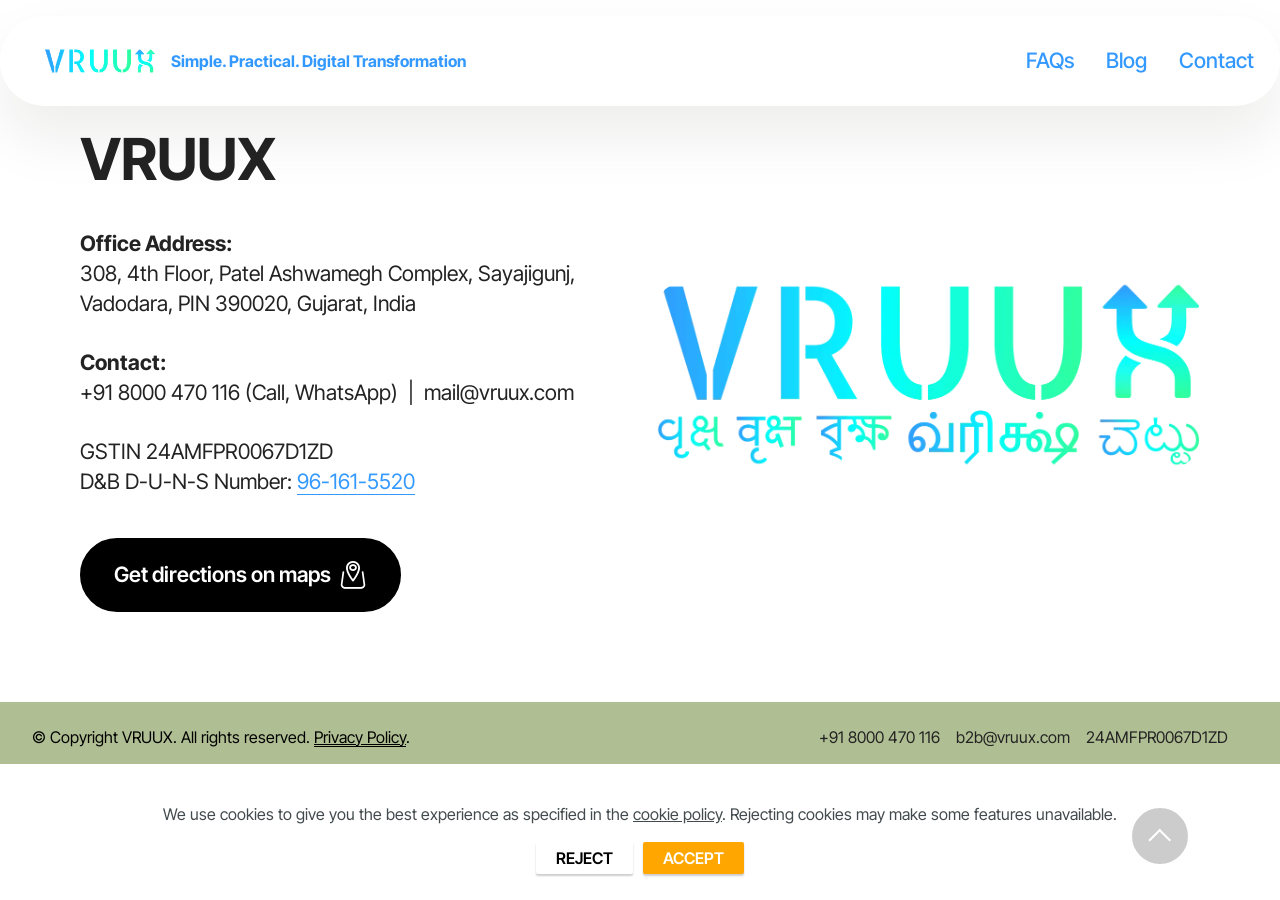
==== commit aa642ad7: "0" ====
--- a/contact.html
+++ b/contact.html
@@ -21,7 +21,7 @@
   <link rel="stylesheet" href="assets/theme/css/style.css">
   <link rel="preload" href="https://fonts.googleapis.com/css2?family=Inter+Tight:wght@400;700&display=swap&display=swap" as="style" onload="this.onload=null;this.rel='stylesheet'">
   <noscript><link rel="stylesheet" href="https://fonts.googleapis.com/css2?family=Inter+Tight:wght@400;700&display=swap&display=swap"></noscript>
-  <link rel="preload" as="style" href="assets/mobirise/css/mbr-additional.css?v=5bOiQr"><link rel="stylesheet" href="assets/mobirise/css/mbr-additional.css?v=5bOiQr" type="text/css">
+  <link rel="preload" as="style" href="assets/mobirise/css/mbr-additional.css?v=ch948Z"><link rel="stylesheet" href="assets/mobirise/css/mbr-additional.css?v=ch948Z" type="text/css">
 
   
   
@@ -31,13 +31,13 @@
 
 <!-- Analytics -->
 <!-- Google tag (gtag.js) -->
-<script type="text/plain" async data-src="https://www.googletagmanager.com/gtag/js?id=G-D92G25M5GQ"></script>
+<script type="text/plain" async data-src="https://www.googletagmanager.com/gtag/js?id=G-"></script>
 <script type="text/plain">
   window.dataLayer = window.dataLayer || [];
   function gtag(){dataLayer.push(arguments);}
   gtag('js', new Date());
 
-  gtag('config', 'G-D92G25M5GQ');
+  gtag('config', 'G-');
 </script>
 <!-- /Analytics -->
 
@@ -51,10 +51,10 @@
 			<div class="navbar-brand">
 				<span class="navbar-logo">
 					<a href="vruux.html">
-						<img src="assets/images/vruux-2024-210x74.png" alt="VRUUX - Simple. Practical. Digital Transformation." style="height: 2rem;">
+						<img src="assets/images/vruux-2024-210x74.png" alt="VRUUX - Simple. Practical. Digital Transformation." style="height: 2.5rem;">
 					</a>
 				</span>
-				<span class="navbar-caption-wrap"><a class="navbar-caption text-primary display-7" href="vruux.html">Indian Himalayan Yak Milk-based Edible Dog Chews</a></span>
+				<span class="navbar-caption-wrap"><a class="navbar-caption text-primary display-7" href="vruux.html">Simple. Practical. Digital Transformation</a></span>
 			</div>
 			<button class="navbar-toggler" type="button" data-toggle="collapse" data-bs-toggle="collapse" data-target="#navbarSupportedContent" data-bs-target="#navbarSupportedContent" aria-controls="navbarNavAltMarkup" aria-expanded="false" aria-label="Toggle navigation">
 				<div class="hamburger">
@@ -84,7 +84,7 @@
 
     
     
-    <div class="container">
+    <div class="container-fluid">
         <div class="content-wrapper">
             <div class="row align-items-center">
                 <div class="col-12 col-lg">
@@ -132,7 +132,7 @@
             </div>
         </div>
     </div>
-</section><section class="display-7" style="padding: 0;align-items: center;justify-content: center;flex-wrap: wrap;    align-content: center;display: flex;position: relative;height: 4rem;"><a href="https://mobiri.se/4076227" style="flex: 1 1;height: 4rem;position: absolute;width: 100%;z-index: 1;"><img alt="" style="height: 4rem;" src="[data-uri]"></a><p style="margin: 0;text-align: center;" class="display-7">&#8204;</p><a style="z-index:1" href="https://mobirise.com/builder/no-code-website-builder.html">No Code Website Builder</a></section><script type="text/plain" data-src="assets/bootstrap/js/bootstrap.bundle.min.js"></script><script src="assets/web/assets/cookies-alert-plugin/cookies-alert-core.js"></script><script src="assets/web/assets/cookies-alert-plugin/cookies-alert-script.js"></script><script type="text/plain" data-src="assets/smoothscroll/smooth-scroll.js"></script><script type="text/plain" data-src="assets/ytplayer/index.js"></script><script type="text/plain" data-src="assets/dropdown/js/navbar-dropdown.js"></script><script type="text/plain" data-src="assets/theme/js/script.js"></script>
+</section><section class="display-7" style="padding: 0;align-items: center;justify-content: center;flex-wrap: wrap;    align-content: center;display: flex;position: relative;height: 4rem;"><a href="https://mobiri.se/4076227" style="flex: 1 1;height: 4rem;position: absolute;width: 100%;z-index: 1;"><img alt="" style="height: 4rem;" src="[data-uri]"></a><p style="margin: 0;text-align: center;" class="display-7">&#8204;</p><a style="z-index:1" href="https://mobirise.com/builder/ai-website-creator.html">Free AI Website Creator</a></section><script type="text/plain" data-src="assets/bootstrap/js/bootstrap.bundle.min.js"></script><script src="assets/web/assets/cookies-alert-plugin/cookies-alert-core.js"></script><script src="assets/web/assets/cookies-alert-plugin/cookies-alert-script.js"></script><script type="text/plain" data-src="assets/smoothscroll/smooth-scroll.js"></script><script type="text/plain" data-src="assets/ytplayer/index.js"></script><script type="text/plain" data-src="assets/dropdown/js/navbar-dropdown.js"></script><script type="text/plain" data-src="assets/theme/js/script.js"></script>
   
   
 <input name="cookieData" type="hidden" data-cookie-cookiesAlertType='2' data-cookie-customDialogSelector='null' data-cookie-colorText='#424a4d' data-cookie-colorBg='rgb(255, 255, 255)' data-cookie-opacityOverlay='0' data-cookie-bgOpacity='100' data-cookie-textButton='ACCEPT' data-cookie-rejectText='REJECT' data-cookie-colorButton='#ffa600' data-cookie-rejectColor='#ffffff' data-cookie-colorLink='#424a4d' data-cookie-underlineLink='true' data-cookie-text="We use cookies to give you the best experience as specified in the &lt;a href=&#39;privacy.html&#39;&gt;cookie policy&lt;/a&gt;. Rejecting cookies may make some features unavailable.">
--- a/assets/mobirise/css/mbr-additional.css
+++ b/assets/mobirise/css/mbr-additional.css
@@ -904,7 +904,7 @@
   height: 90px;
   padding: 0.5rem 0.6rem;
   flex-wrap: nowrap;
-  background: rgba(0, 0, 0, 0.8) !important;
+  background: #ffffff !important;
   left: 0;
   right: 0;
   -webkit-box-pack: justify;
@@ -916,7 +916,7 @@
   align-items: center;
   border-radius: 100vw;
   margin-top: 1rem;
-  background-color: #000000;
+  background-color: #ffffff;
   box-shadow: 0 30px 60px 0 rgba(27, 31, 10, 0.08);
 }
 @media (max-width: 992px) {
@@ -945,8 +945,8 @@
   border-radius: 1.5rem;
   transition: .3s all !important;
   min-width: auto;
-  background: #000000;
-  background: rgba(0, 0, 0, 0.8) !important;
+  background: #ffffff;
+  background: #ffffff !important;
 }
 .cid-tJGsCG1vVL .nav-item:focus,
 .cid-tJGsCG1vVL .nav-link:focus {
@@ -1010,7 +1010,7 @@
 }
 @media (min-width: 992px) {
   .cid-tJGsCG1vVL .navbar.collapsed.opened:not(.navbar-short) .navbar-collapse {
-    max-height: calc(98.5vh - 2rem);
+    max-height: calc(98.5vh - 2.5rem);
   }
 }
 .cid-tJGsCG1vVL .navbar.collapsed .dropdown-menu .dropdown-submenu {
@@ -1108,7 +1108,7 @@
   padding: 0.667em 1.667em;
 }
 .cid-tJGsCG1vVL .navbar.navbar-expand-lg .dropdown .dropdown-menu {
-  background: #000000;
+  background: #ffffff;
 }
 .cid-tJGsCG1vVL .navbar.navbar-expand-lg .dropdown .dropdown-menu .dropdown-submenu {
   margin: 0;
@@ -1272,10 +1272,10 @@
     width: 100%;
     padding: 1rem;
     border-radius: 1.5rem;
-    background: #000000;
+    background: #ffffff;
     opacity: 1;
-    border-color: rgba(0, 0, 0, 0.8) !important;
-    background: rgba(0, 0, 0, 0.8) !important;
+    border-color: #ffffff !important;
+    background: #ffffff !important;
     backdrop-filter: blur(8px);
   }
   .cid-tJGsCG1vVL .navbar-nav .nav-item .nav-link::after {
@@ -1599,7 +1599,7 @@
   height: 90px;
   padding: 0.5rem 0.6rem;
   flex-wrap: nowrap;
-  background: rgba(0, 0, 0, 0.8) !important;
+  background: #ffffff !important;
   left: 0;
   right: 0;
   -webkit-box-pack: justify;
@@ -1611,7 +1611,7 @@
   align-items: center;
   border-radius: 100vw;
   margin-top: 1rem;
-  background-color: #000000;
+  background-color: #ffffff;
   box-shadow: 0 30px 60px 0 rgba(27, 31, 10, 0.08);
 }
 @media (max-width: 992px) {
@@ -1640,8 +1640,8 @@
   border-radius: 1.5rem;
   transition: .3s all !important;
   min-width: auto;
-  background: #000000;
-  background: rgba(0, 0, 0, 0.8) !important;
+  background: #ffffff;
+  background: #ffffff !important;
 }
 .cid-uQ0j7wOQYK .nav-item:focus,
 .cid-uQ0j7wOQYK .nav-link:focus {
@@ -1705,7 +1705,7 @@
 }
 @media (min-width: 992px) {
   .cid-uQ0j7wOQYK .navbar.collapsed.opened:not(.navbar-short) .navbar-collapse {
-    max-height: calc(98.5vh - 2rem);
+    max-height: calc(98.5vh - 2.5rem);
   }
 }
 .cid-uQ0j7wOQYK .navbar.collapsed .dropdown-menu .dropdown-submenu {
@@ -1803,7 +1803,7 @@
   padding: 0.667em 1.667em;
 }
 .cid-uQ0j7wOQYK .navbar.navbar-expand-lg .dropdown .dropdown-menu {
-  background: #000000;
+  background: #ffffff;
 }
 .cid-uQ0j7wOQYK .navbar.navbar-expand-lg .dropdown .dropdown-menu .dropdown-submenu {
   margin: 0;
@@ -1967,10 +1967,10 @@
     width: 100%;
     padding: 1rem;
     border-radius: 1.5rem;
-    background: #000000;
+    background: #ffffff;
     opacity: 1;
-    border-color: rgba(0, 0, 0, 0.8) !important;
-    background: rgba(0, 0, 0, 0.8) !important;
+    border-color: #ffffff !important;
+    background: #ffffff !important;
     backdrop-filter: blur(8px);
   }
   .cid-uQ0j7wOQYK .navbar-nav .nav-item .nav-link::after {
@@ -2314,7 +2314,7 @@
   height: 90px;
   padding: 0.5rem 0.6rem;
   flex-wrap: nowrap;
-  background: rgba(0, 0, 0, 0.8) !important;
+  background: #ffffff !important;
   left: 0;
   right: 0;
   -webkit-box-pack: justify;
@@ -2326,7 +2326,7 @@
   align-items: center;
   border-radius: 100vw;
   margin-top: 1rem;
-  background-color: #000000;
+  background-color: #ffffff;
   box-shadow: 0 30px 60px 0 rgba(27, 31, 10, 0.08);
 }
 @media (max-width: 992px) {
@@ -2355,8 +2355,8 @@
   border-radius: 1.5rem;
   transition: .3s all !important;
   min-width: auto;
-  background: #000000;
-  background: rgba(0, 0, 0, 0.8) !important;
+  background: #ffffff;
+  background: #ffffff !important;
 }
 .cid-tJGsCG1vVL .nav-item:focus,
 .cid-tJGsCG1vVL .nav-link:focus {
@@ -2420,7 +2420,7 @@
 }
 @media (min-width: 992px) {
   .cid-tJGsCG1vVL .navbar.collapsed.opened:not(.navbar-short) .navbar-collapse {
-    max-height: calc(98.5vh - 2rem);
+    max-height: calc(98.5vh - 2.5rem);
   }
 }
 .cid-tJGsCG1vVL .navbar.collapsed .dropdown-menu .dropdown-submenu {
@@ -2518,7 +2518,7 @@
   padding: 0.667em 1.667em;
 }
 .cid-tJGsCG1vVL .navbar.navbar-expand-lg .dropdown .dropdown-menu {
-  background: #000000;
+  background: #ffffff;
 }
 .cid-tJGsCG1vVL .navbar.navbar-expand-lg .dropdown .dropdown-menu .dropdown-submenu {
   margin: 0;
@@ -2682,10 +2682,10 @@
     width: 100%;
     padding: 1rem;
     border-radius: 1.5rem;
-    background: #000000;
+    background: #ffffff;
     opacity: 1;
-    border-color: rgba(0, 0, 0, 0.8) !important;
-    background: rgba(0, 0, 0, 0.8) !important;
+    border-color: #ffffff !important;
+    background: #ffffff !important;
     backdrop-filter: blur(8px);
   }
   .cid-tJGsCG1vVL .navbar-nav .nav-item .nav-link::after {
@@ -2767,7 +2767,7 @@
   top: 0;
 }
 .cid-uQ0hEfsMM6 .content-wrapper {
-  background: #fafafa;
+  background: #ffffff;
 }
 @media (max-width: 991px) {
   .cid-uQ0hEfsMM6 .content-wrapper .row {
@@ -2991,7 +2991,7 @@
   height: 90px;
   padding: 0.5rem 0.6rem;
   flex-wrap: nowrap;
-  background: rgba(0, 0, 0, 0.8) !important;
+  background: #ffffff !important;
   left: 0;
   right: 0;
   -webkit-box-pack: justify;
@@ -3003,7 +3003,7 @@
   align-items: center;
   border-radius: 100vw;
   margin-top: 1rem;
-  background-color: #000000;
+  background-color: #ffffff;
   box-shadow: 0 30px 60px 0 rgba(27, 31, 10, 0.08);
 }
 @media (max-width: 992px) {
@@ -3032,8 +3032,8 @@
   border-radius: 1.5rem;
   transition: .3s all !important;
   min-width: auto;
-  background: #000000;
-  background: rgba(0, 0, 0, 0.8) !important;
+  background: #ffffff;
+  background: #ffffff !important;
 }
 .cid-tJGsCG1vVL .nav-item:focus,
 .cid-tJGsCG1vVL .nav-link:focus {
@@ -3097,7 +3097,7 @@
 }
 @media (min-width: 992px) {
   .cid-tJGsCG1vVL .navbar.collapsed.opened:not(.navbar-short) .navbar-collapse {
-    max-height: calc(98.5vh - 2rem);
+    max-height: calc(98.5vh - 2.5rem);
   }
 }
 .cid-tJGsCG1vVL .navbar.collapsed .dropdown-menu .dropdown-submenu {
@@ -3195,7 +3195,7 @@
   padding: 0.667em 1.667em;
 }
 .cid-tJGsCG1vVL .navbar.navbar-expand-lg .dropdown .dropdown-menu {
-  background: #000000;
+  background: #ffffff;
 }
 .cid-tJGsCG1vVL .navbar.navbar-expand-lg .dropdown .dropdown-menu .dropdown-submenu {
   margin: 0;
@@ -3359,10 +3359,10 @@
     width: 100%;
     padding: 1rem;
     border-radius: 1.5rem;
-    background: #000000;
+    background: #ffffff;
     opacity: 1;
-    border-color: rgba(0, 0, 0, 0.8) !important;
-    background: rgba(0, 0, 0, 0.8) !important;
+    border-color: #ffffff !important;
+    background: #ffffff !important;
     backdrop-filter: blur(8px);
   }
   .cid-tJGsCG1vVL .navbar-nav .nav-item .nav-link::after {
@@ -3663,7 +3663,7 @@
   height: 90px;
   padding: 0.5rem 0.6rem;
   flex-wrap: nowrap;
-  background: rgba(0, 0, 0, 0.8) !important;
+  background: #ffffff !important;
   left: 0;
   right: 0;
   -webkit-box-pack: justify;
@@ -3675,7 +3675,7 @@
   align-items: center;
   border-radius: 100vw;
   margin-top: 1rem;
-  background-color: #000000;
+  background-color: #ffffff;
   box-shadow: 0 30px 60px 0 rgba(27, 31, 10, 0.08);
 }
 @media (max-width: 992px) {
@@ -3704,8 +3704,8 @@
   border-radius: 1.5rem;
   transition: .3s all !important;
   min-width: auto;
-  background: #000000;
-  background: rgba(0, 0, 0, 0.8) !important;
+  background: #ffffff;
+  background: #ffffff !important;
 }
 .cid-uQ05pBBiRx .nav-item:focus,
 .cid-uQ05pBBiRx .nav-link:focus {
@@ -3769,7 +3769,7 @@
 }
 @media (min-width: 992px) {
   .cid-uQ05pBBiRx .navbar.collapsed.opened:not(.navbar-short) .navbar-collapse {
-    max-height: calc(98.5vh - 2rem);
+    max-height: calc(98.5vh - 2.5rem);
   }
 }
 .cid-uQ05pBBiRx .navbar.collapsed .dropdown-menu .dropdown-submenu {
@@ -3867,7 +3867,7 @@
   padding: 0.667em 1.667em;
 }
 .cid-uQ05pBBiRx .navbar.navbar-expand-lg .dropdown .dropdown-menu {
-  background: #000000;
+  background: #ffffff;
 }
 .cid-uQ05pBBiRx .navbar.navbar-expand-lg .dropdown .dropdown-menu .dropdown-submenu {
   margin: 0;
@@ -4031,10 +4031,10 @@
     width: 100%;
     padding: 1rem;
     border-radius: 1.5rem;
-    background: #000000;
+    background: #ffffff;
     opacity: 1;
-    border-color: rgba(0, 0, 0, 0.8) !important;
-    background: rgba(0, 0, 0, 0.8) !important;
+    border-color: #ffffff !important;
+    background: #ffffff !important;
     backdrop-filter: blur(8px);
   }
   .cid-uQ05pBBiRx .navbar-nav .nav-item .nav-link::after {
--- a/assets/mobirise/css/mbr-additional.css
+++ b/assets/mobirise/css/mbr-additional.css
@@ -904,7 +904,7 @@
   height: 90px;
   padding: 0.5rem 0.6rem;
   flex-wrap: nowrap;
-  background: rgba(0, 0, 0, 0.8) !important;
+  background: #ffffff !important;
   left: 0;
   right: 0;
   -webkit-box-pack: justify;
@@ -916,7 +916,7 @@
   align-items: center;
   border-radius: 100vw;
   margin-top: 1rem;
-  background-color: #000000;
+  background-color: #ffffff;
   box-shadow: 0 30px 60px 0 rgba(27, 31, 10, 0.08);
 }
 @media (max-width: 992px) {
@@ -945,8 +945,8 @@
   border-radius: 1.5rem;
   transition: .3s all !important;
   min-width: auto;
-  background: #000000;
-  background: rgba(0, 0, 0, 0.8) !important;
+  background: #ffffff;
+  background: #ffffff !important;
 }
 .cid-tJGsCG1vVL .nav-item:focus,
 .cid-tJGsCG1vVL .nav-link:focus {
@@ -1010,7 +1010,7 @@
 }
 @media (min-width: 992px) {
   .cid-tJGsCG1vVL .navbar.collapsed.opened:not(.navbar-short) .navbar-collapse {
-    max-height: calc(98.5vh - 2rem);
+    max-height: calc(98.5vh - 2.5rem);
   }
 }
 .cid-tJGsCG1vVL .navbar.collapsed .dropdown-menu .dropdown-submenu {
@@ -1108,7 +1108,7 @@
   padding: 0.667em 1.667em;
 }
 .cid-tJGsCG1vVL .navbar.navbar-expand-lg .dropdown .dropdown-menu {
-  background: #000000;
+  background: #ffffff;
 }
 .cid-tJGsCG1vVL .navbar.navbar-expand-lg .dropdown .dropdown-menu .dropdown-submenu {
   margin: 0;
@@ -1272,10 +1272,10 @@
     width: 100%;
     padding: 1rem;
     border-radius: 1.5rem;
-    background: #000000;
+    background: #ffffff;
     opacity: 1;
-    border-color: rgba(0, 0, 0, 0.8) !important;
-    background: rgba(0, 0, 0, 0.8) !important;
+    border-color: #ffffff !important;
+    background: #ffffff !important;
     backdrop-filter: blur(8px);
   }
   .cid-tJGsCG1vVL .navbar-nav .nav-item .nav-link::after {
@@ -1599,7 +1599,7 @@
   height: 90px;
   padding: 0.5rem 0.6rem;
   flex-wrap: nowrap;
-  background: rgba(0, 0, 0, 0.8) !important;
+  background: #ffffff !important;
   left: 0;
   right: 0;
   -webkit-box-pack: justify;
@@ -1611,7 +1611,7 @@
   align-items: center;
   border-radius: 100vw;
   margin-top: 1rem;
-  background-color: #000000;
+  background-color: #ffffff;
   box-shadow: 0 30px 60px 0 rgba(27, 31, 10, 0.08);
 }
 @media (max-width: 992px) {
@@ -1640,8 +1640,8 @@
   border-radius: 1.5rem;
   transition: .3s all !important;
   min-width: auto;
-  background: #000000;
-  background: rgba(0, 0, 0, 0.8) !important;
+  background: #ffffff;
+  background: #ffffff !important;
 }
 .cid-uQ0j7wOQYK .nav-item:focus,
 .cid-uQ0j7wOQYK .nav-link:focus {
@@ -1705,7 +1705,7 @@
 }
 @media (min-width: 992px) {
   .cid-uQ0j7wOQYK .navbar.collapsed.opened:not(.navbar-short) .navbar-collapse {
-    max-height: calc(98.5vh - 2rem);
+    max-height: calc(98.5vh - 2.5rem);
   }
 }
 .cid-uQ0j7wOQYK .navbar.collapsed .dropdown-menu .dropdown-submenu {
@@ -1803,7 +1803,7 @@
   padding: 0.667em 1.667em;
 }
 .cid-uQ0j7wOQYK .navbar.navbar-expand-lg .dropdown .dropdown-menu {
-  background: #000000;
+  background: #ffffff;
 }
 .cid-uQ0j7wOQYK .navbar.navbar-expand-lg .dropdown .dropdown-menu .dropdown-submenu {
   margin: 0;
@@ -1967,10 +1967,10 @@
     width: 100%;
     padding: 1rem;
     border-radius: 1.5rem;
-    background: #000000;
+    background: #ffffff;
     opacity: 1;
-    border-color: rgba(0, 0, 0, 0.8) !important;
-    background: rgba(0, 0, 0, 0.8) !important;
+    border-color: #ffffff !important;
+    background: #ffffff !important;
     backdrop-filter: blur(8px);
   }
   .cid-uQ0j7wOQYK .navbar-nav .nav-item .nav-link::after {
@@ -2314,7 +2314,7 @@
   height: 90px;
   padding: 0.5rem 0.6rem;
   flex-wrap: nowrap;
-  background: rgba(0, 0, 0, 0.8) !important;
+  background: #ffffff !important;
   left: 0;
   right: 0;
   -webkit-box-pack: justify;
@@ -2326,7 +2326,7 @@
   align-items: center;
   border-radius: 100vw;
   margin-top: 1rem;
-  background-color: #000000;
+  background-color: #ffffff;
   box-shadow: 0 30px 60px 0 rgba(27, 31, 10, 0.08);
 }
 @media (max-width: 992px) {
@@ -2355,8 +2355,8 @@
   border-radius: 1.5rem;
   transition: .3s all !important;
   min-width: auto;
-  background: #000000;
-  background: rgba(0, 0, 0, 0.8) !important;
+  background: #ffffff;
+  background: #ffffff !important;
 }
 .cid-tJGsCG1vVL .nav-item:focus,
 .cid-tJGsCG1vVL .nav-link:focus {
@@ -2420,7 +2420,7 @@
 }
 @media (min-width: 992px) {
   .cid-tJGsCG1vVL .navbar.collapsed.opened:not(.navbar-short) .navbar-collapse {
-    max-height: calc(98.5vh - 2rem);
+    max-height: calc(98.5vh - 2.5rem);
   }
 }
 .cid-tJGsCG1vVL .navbar.collapsed .dropdown-menu .dropdown-submenu {
@@ -2518,7 +2518,7 @@
   padding: 0.667em 1.667em;
 }
 .cid-tJGsCG1vVL .navbar.navbar-expand-lg .dropdown .dropdown-menu {
-  background: #000000;
+  background: #ffffff;
 }
 .cid-tJGsCG1vVL .navbar.navbar-expand-lg .dropdown .dropdown-menu .dropdown-submenu {
   margin: 0;
@@ -2682,10 +2682,10 @@
     width: 100%;
     padding: 1rem;
     border-radius: 1.5rem;
-    background: #000000;
+    background: #ffffff;
     opacity: 1;
-    border-color: rgba(0, 0, 0, 0.8) !important;
-    background: rgba(0, 0, 0, 0.8) !important;
+    border-color: #ffffff !important;
+    background: #ffffff !important;
     backdrop-filter: blur(8px);
   }
   .cid-tJGsCG1vVL .navbar-nav .nav-item .nav-link::after {
@@ -2767,7 +2767,7 @@
   top: 0;
 }
 .cid-uQ0hEfsMM6 .content-wrapper {
-  background: #fafafa;
+  background: #ffffff;
 }
 @media (max-width: 991px) {
   .cid-uQ0hEfsMM6 .content-wrapper .row {
@@ -2991,7 +2991,7 @@
   height: 90px;
   padding: 0.5rem 0.6rem;
   flex-wrap: nowrap;
-  background: rgba(0, 0, 0, 0.8) !important;
+  background: #ffffff !important;
   left: 0;
   right: 0;
   -webkit-box-pack: justify;
@@ -3003,7 +3003,7 @@
   align-items: center;
   border-radius: 100vw;
   margin-top: 1rem;
-  background-color: #000000;
+  background-color: #ffffff;
   box-shadow: 0 30px 60px 0 rgba(27, 31, 10, 0.08);
 }
 @media (max-width: 992px) {
@@ -3032,8 +3032,8 @@
   border-radius: 1.5rem;
   transition: .3s all !important;
   min-width: auto;
-  background: #000000;
-  background: rgba(0, 0, 0, 0.8) !important;
+  background: #ffffff;
+  background: #ffffff !important;
 }
 .cid-tJGsCG1vVL .nav-item:focus,
 .cid-tJGsCG1vVL .nav-link:focus {
@@ -3097,7 +3097,7 @@
 }
 @media (min-width: 992px) {
   .cid-tJGsCG1vVL .navbar.collapsed.opened:not(.navbar-short) .navbar-collapse {
-    max-height: calc(98.5vh - 2rem);
+    max-height: calc(98.5vh - 2.5rem);
   }
 }
 .cid-tJGsCG1vVL .navbar.collapsed .dropdown-menu .dropdown-submenu {
@@ -3195,7 +3195,7 @@
   padding: 0.667em 1.667em;
 }
 .cid-tJGsCG1vVL .navbar.navbar-expand-lg .dropdown .dropdown-menu {
-  background: #000000;
+  background: #ffffff;
 }
 .cid-tJGsCG1vVL .navbar.navbar-expand-lg .dropdown .dropdown-menu .dropdown-submenu {
   margin: 0;
@@ -3359,10 +3359,10 @@
     width: 100%;
     padding: 1rem;
     border-radius: 1.5rem;
-    background: #000000;
+    background: #ffffff;
     opacity: 1;
-    border-color: rgba(0, 0, 0, 0.8) !important;
-    background: rgba(0, 0, 0, 0.8) !important;
+    border-color: #ffffff !important;
+    background: #ffffff !important;
     backdrop-filter: blur(8px);
   }
   .cid-tJGsCG1vVL .navbar-nav .nav-item .nav-link::after {
@@ -3663,7 +3663,7 @@
   height: 90px;
   padding: 0.5rem 0.6rem;
   flex-wrap: nowrap;
-  background: rgba(0, 0, 0, 0.8) !important;
+  background: #ffffff !important;
   left: 0;
   right: 0;
   -webkit-box-pack: justify;
@@ -3675,7 +3675,7 @@
   align-items: center;
   border-radius: 100vw;
   margin-top: 1rem;
-  background-color: #000000;
+  background-color: #ffffff;
   box-shadow: 0 30px 60px 0 rgba(27, 31, 10, 0.08);
 }
 @media (max-width: 992px) {
@@ -3704,8 +3704,8 @@
   border-radius: 1.5rem;
   transition: .3s all !important;
   min-width: auto;
-  background: #000000;
-  background: rgba(0, 0, 0, 0.8) !important;
+  background: #ffffff;
+  background: #ffffff !important;
 }
 .cid-uQ05pBBiRx .nav-item:focus,
 .cid-uQ05pBBiRx .nav-link:focus {
@@ -3769,7 +3769,7 @@
 }
 @media (min-width: 992px) {
   .cid-uQ05pBBiRx .navbar.collapsed.opened:not(.navbar-short) .navbar-collapse {
-    max-height: calc(98.5vh - 2rem);
+    max-height: calc(98.5vh - 2.5rem);
   }
 }
 .cid-uQ05pBBiRx .navbar.collapsed .dropdown-menu .dropdown-submenu {
@@ -3867,7 +3867,7 @@
   padding: 0.667em 1.667em;
 }
 .cid-uQ05pBBiRx .navbar.navbar-expand-lg .dropdown .dropdown-menu {
-  background: #000000;
+  background: #ffffff;
 }
 .cid-uQ05pBBiRx .navbar.navbar-expand-lg .dropdown .dropdown-menu .dropdown-submenu {
   margin: 0;
@@ -4031,10 +4031,10 @@
     width: 100%;
     padding: 1rem;
     border-radius: 1.5rem;
-    background: #000000;
+    background: #ffffff;
     opacity: 1;
-    border-color: rgba(0, 0, 0, 0.8) !important;
-    background: rgba(0, 0, 0, 0.8) !important;
+    border-color: #ffffff !important;
+    background: #ffffff !important;
     backdrop-filter: blur(8px);
   }
   .cid-uQ05pBBiRx .navbar-nav .nav-item .nav-link::after {
